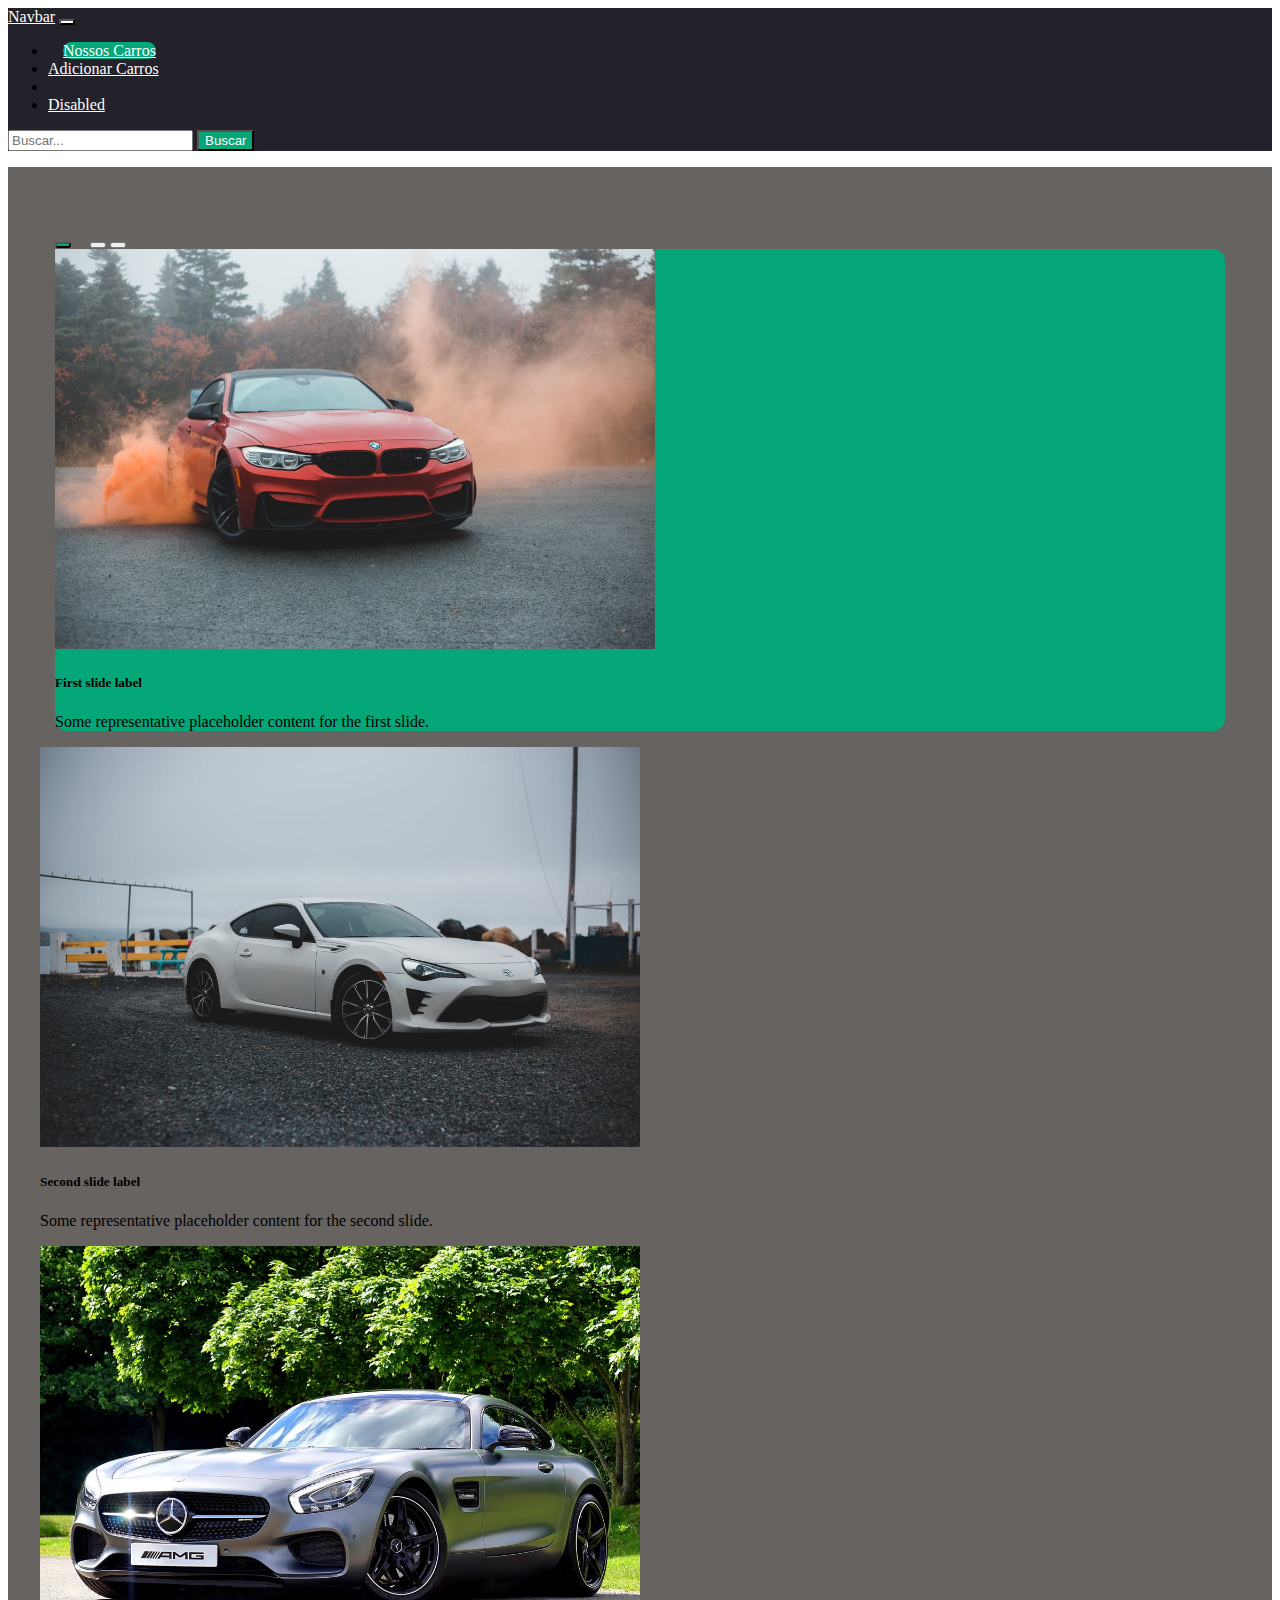
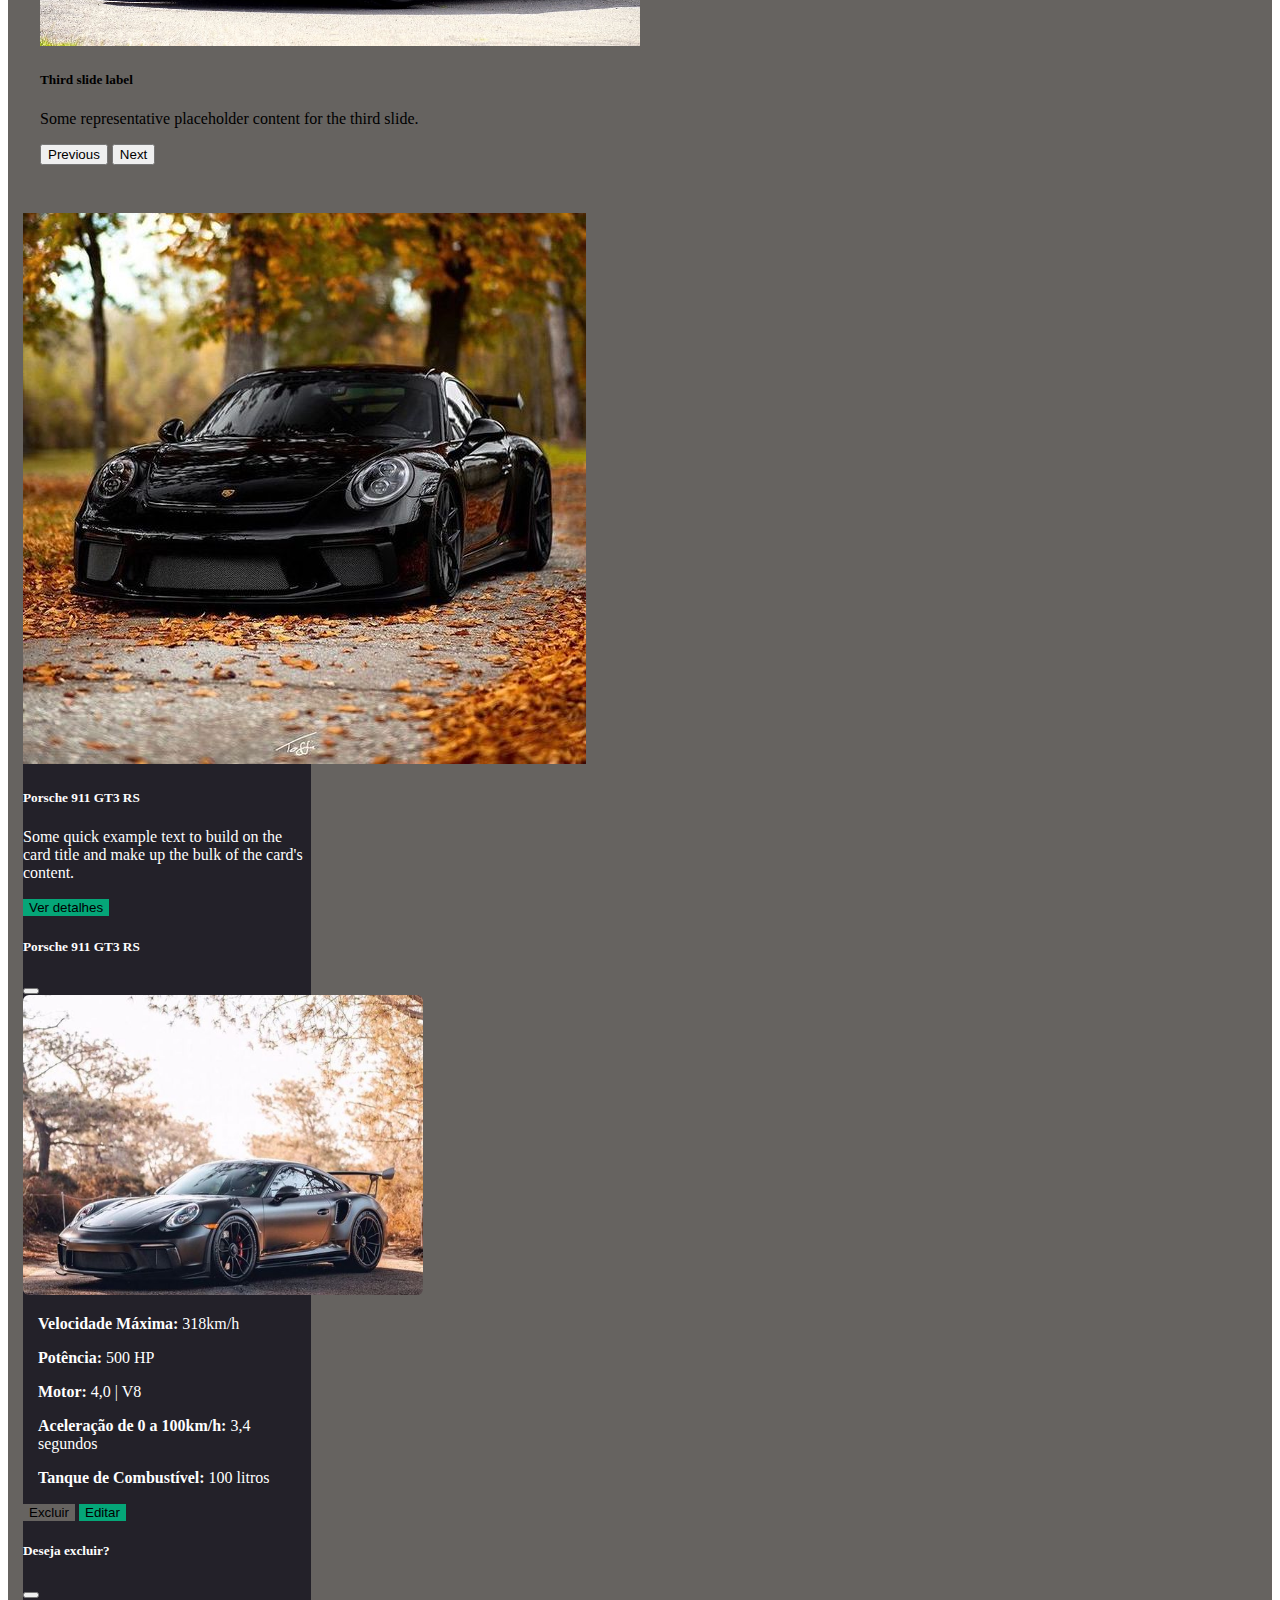
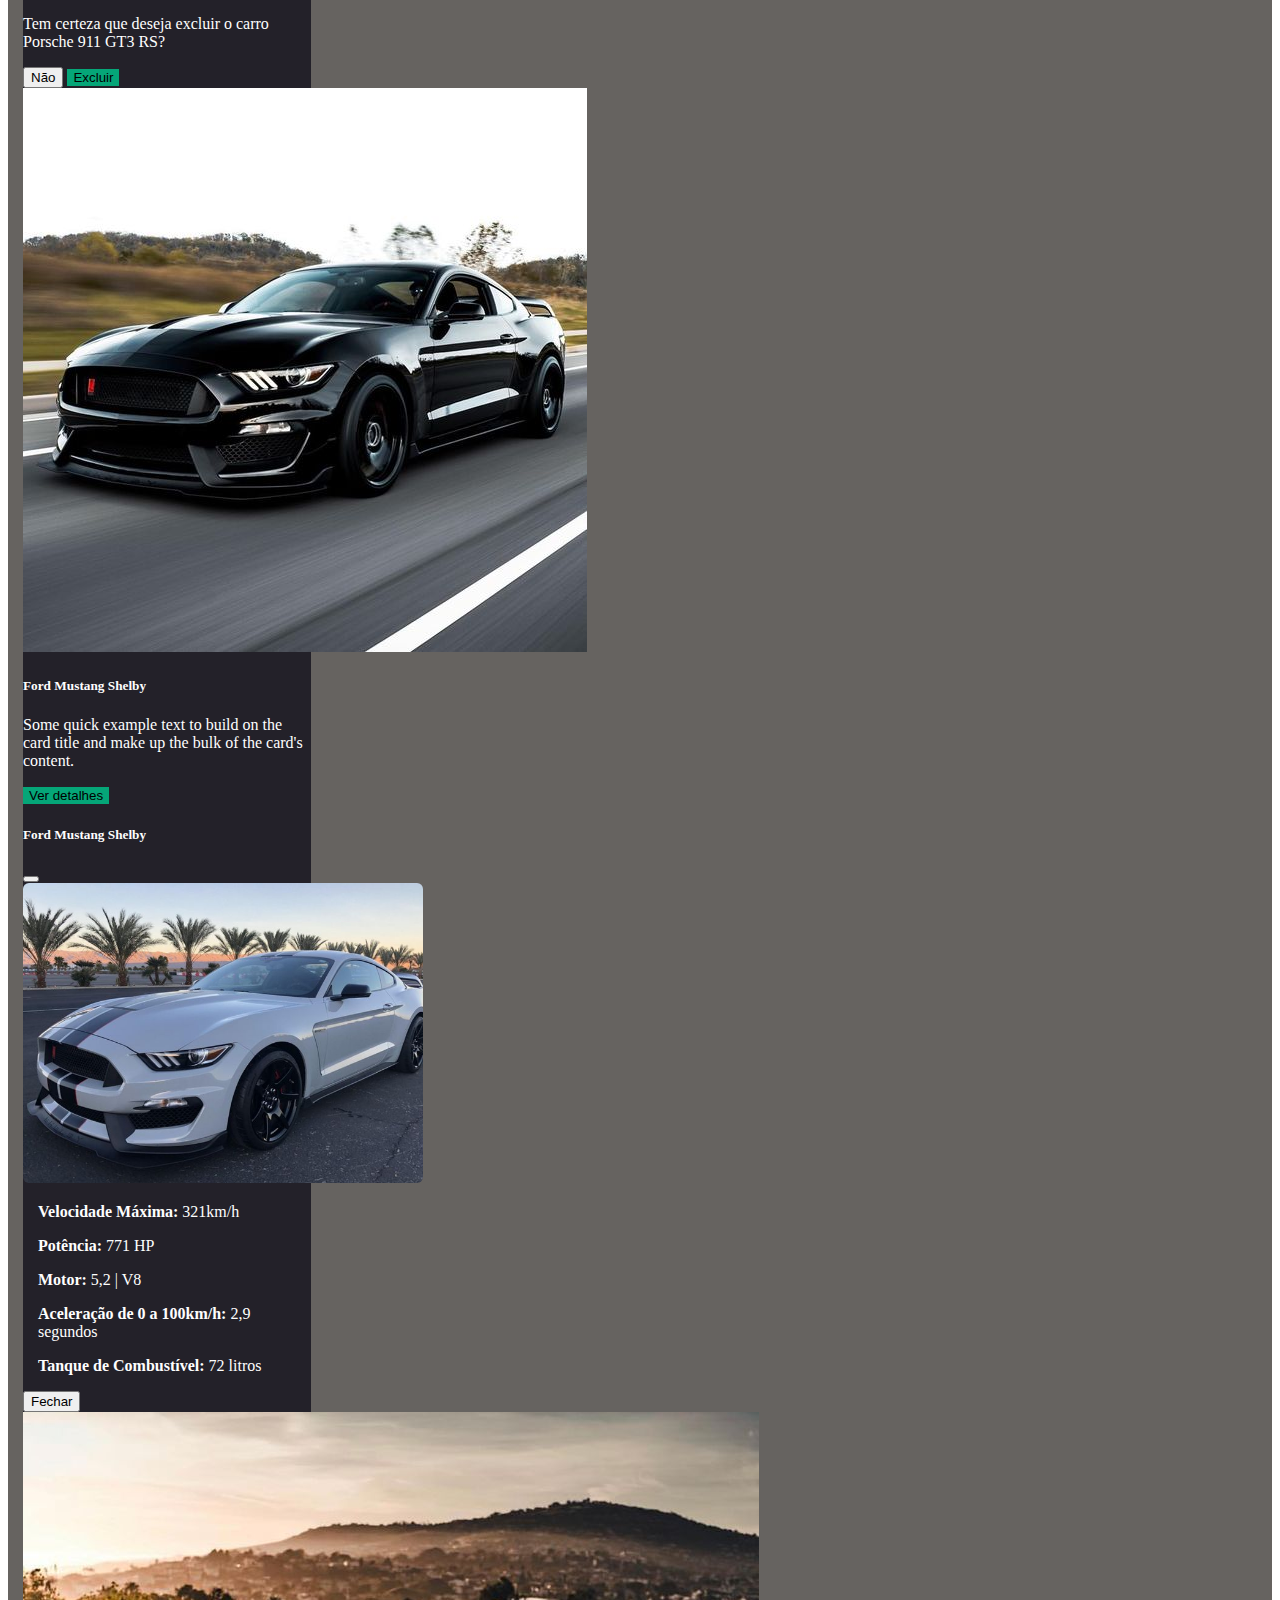
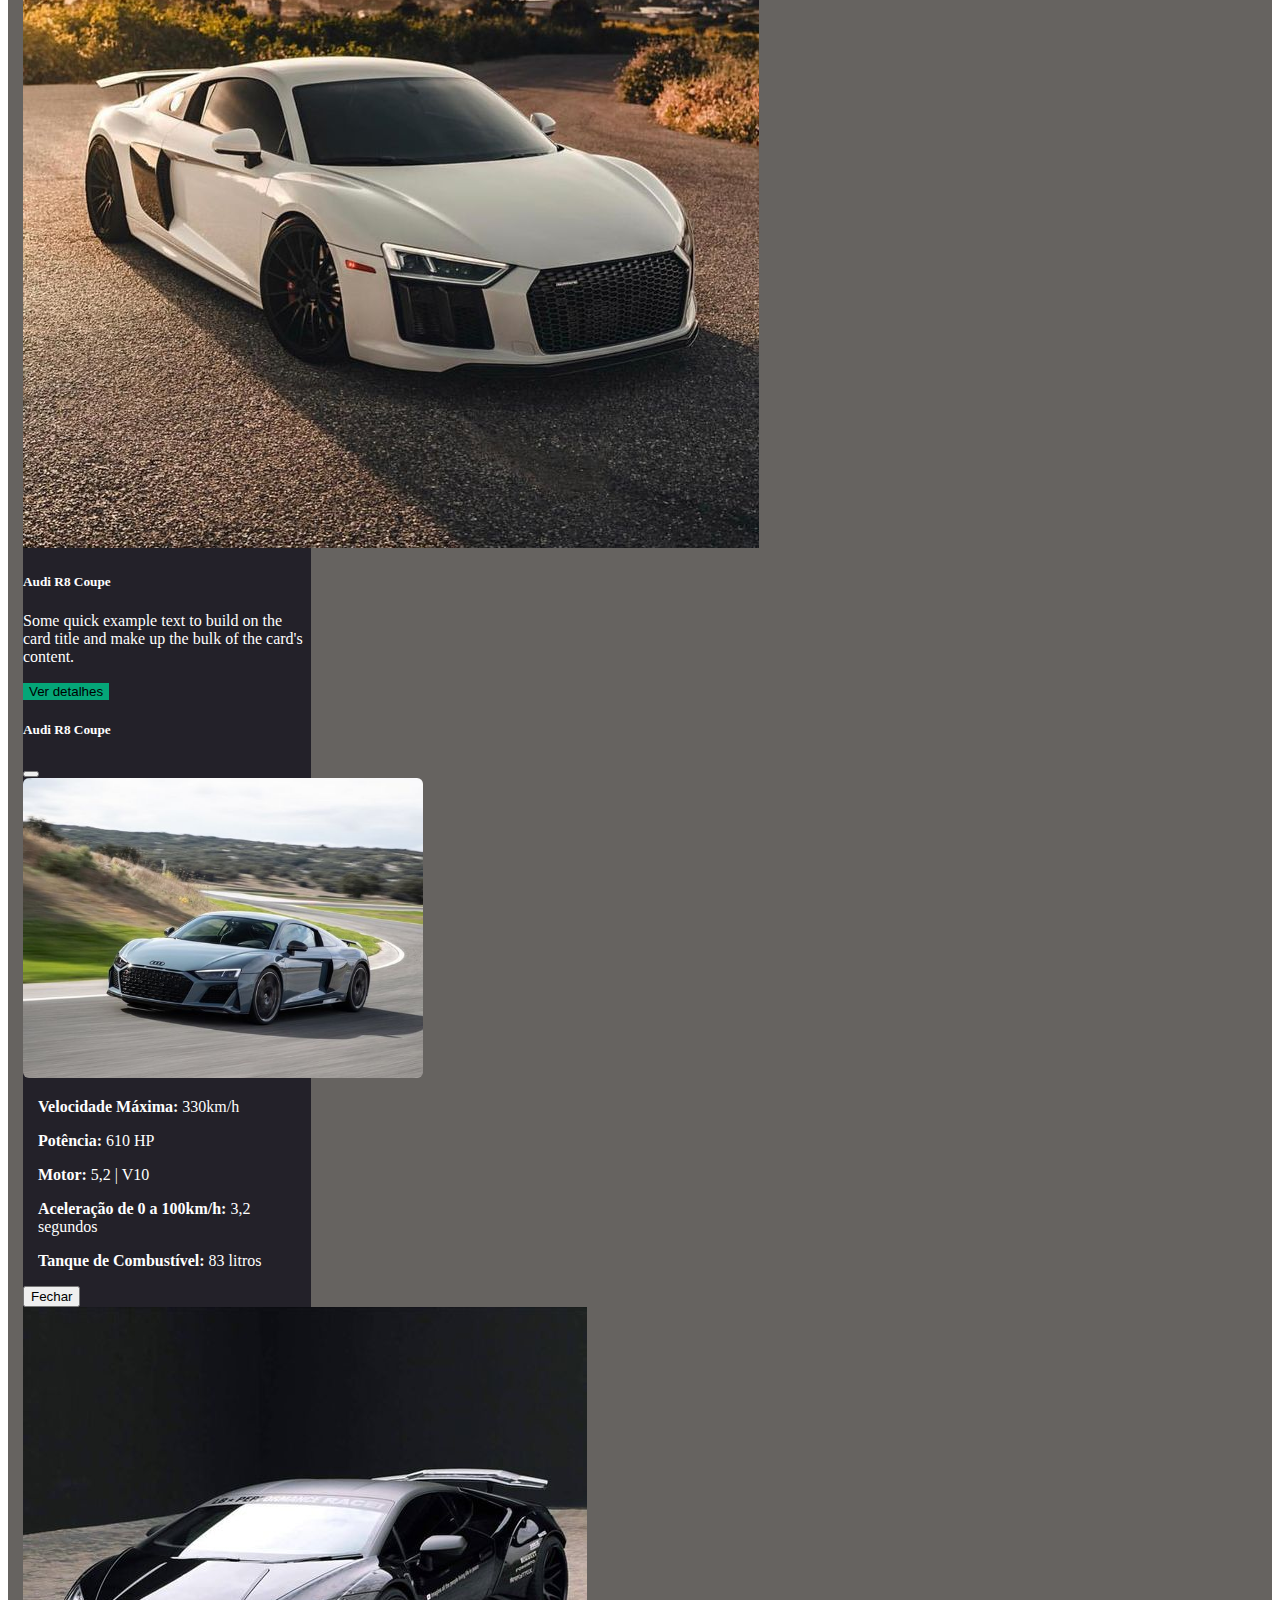
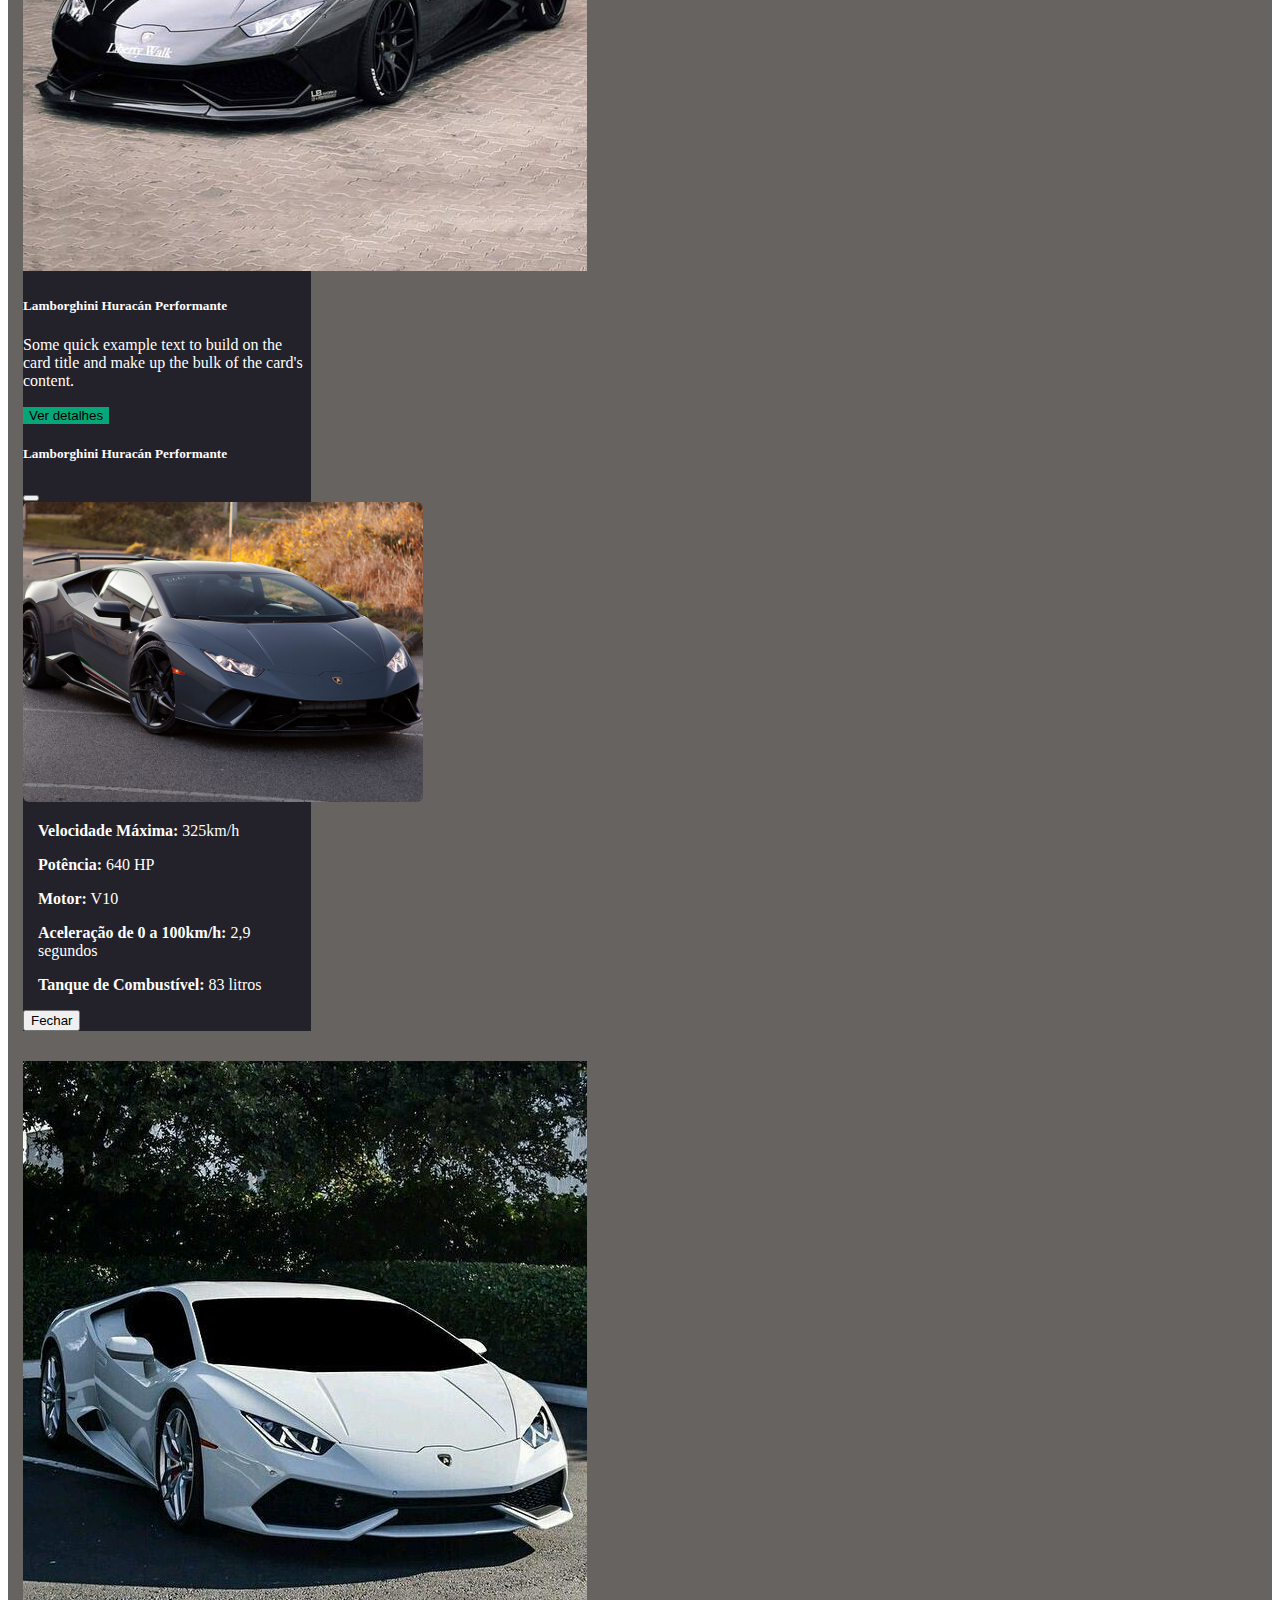
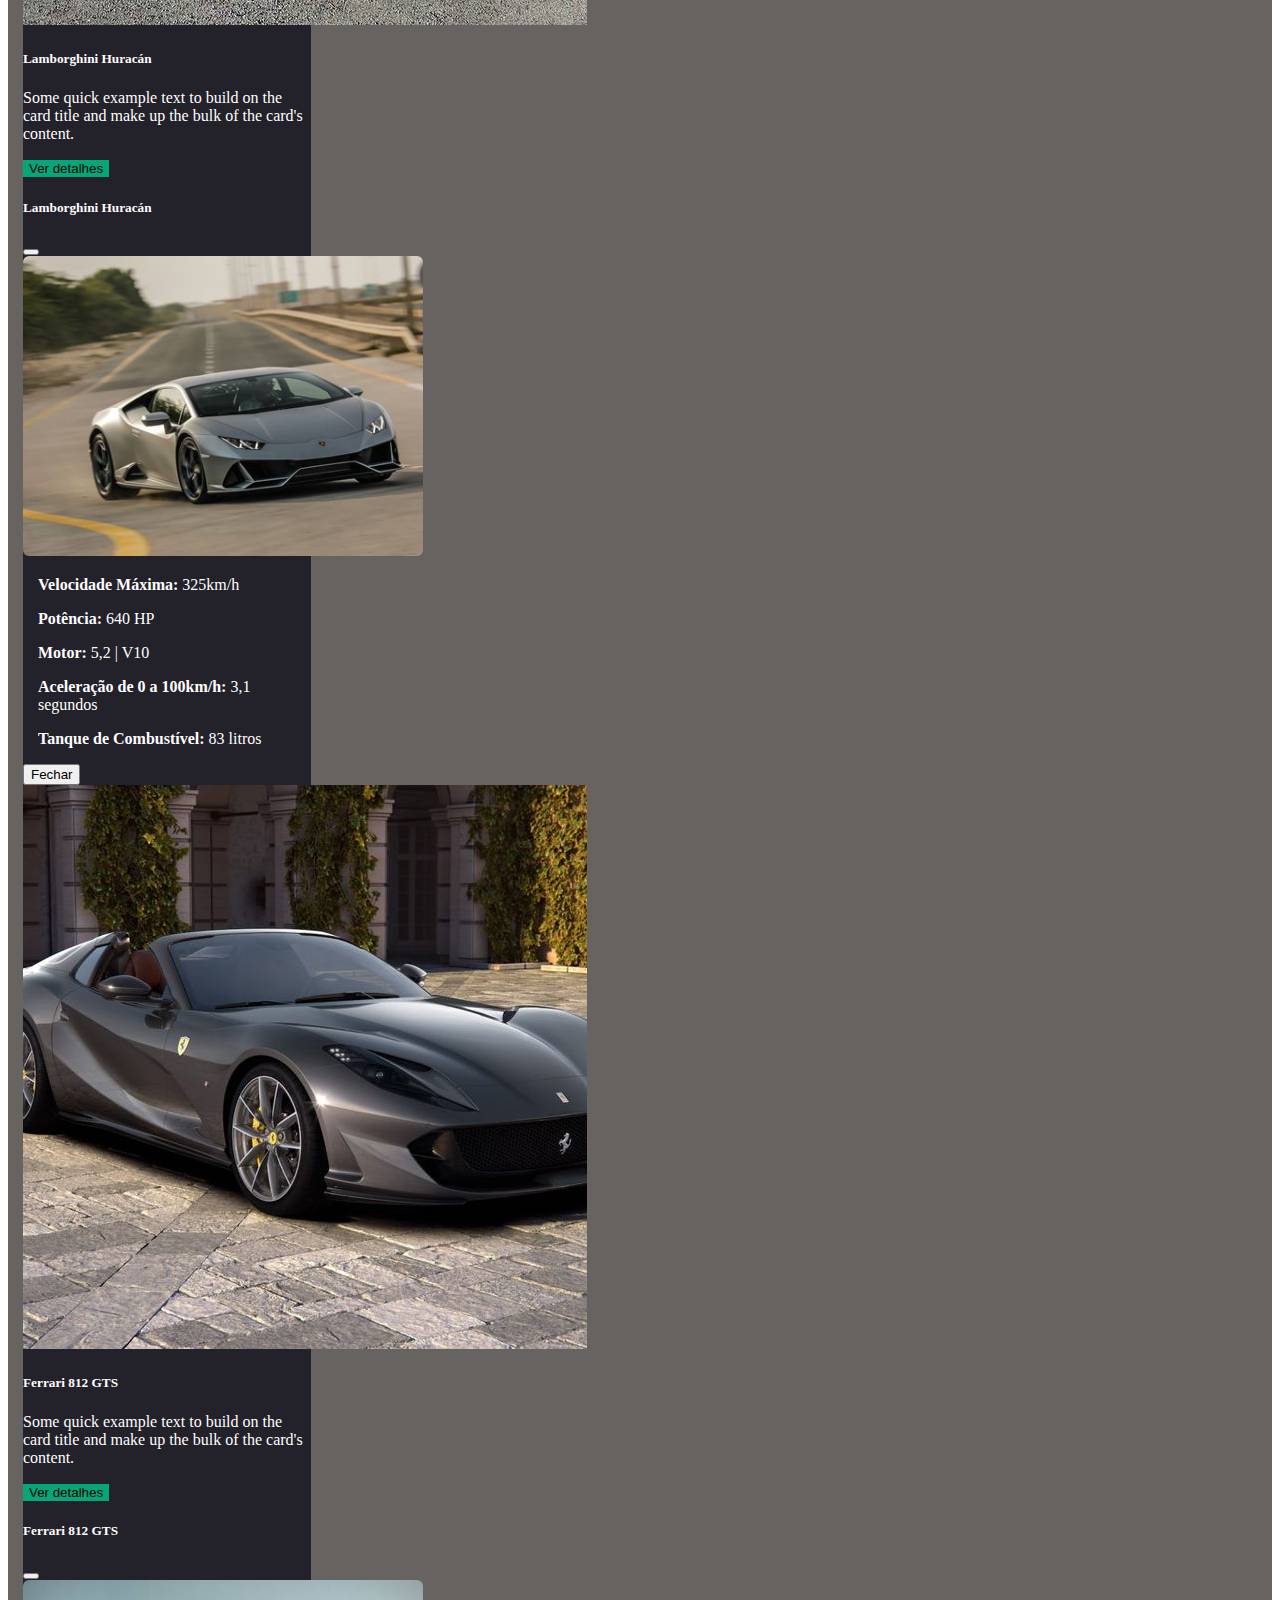
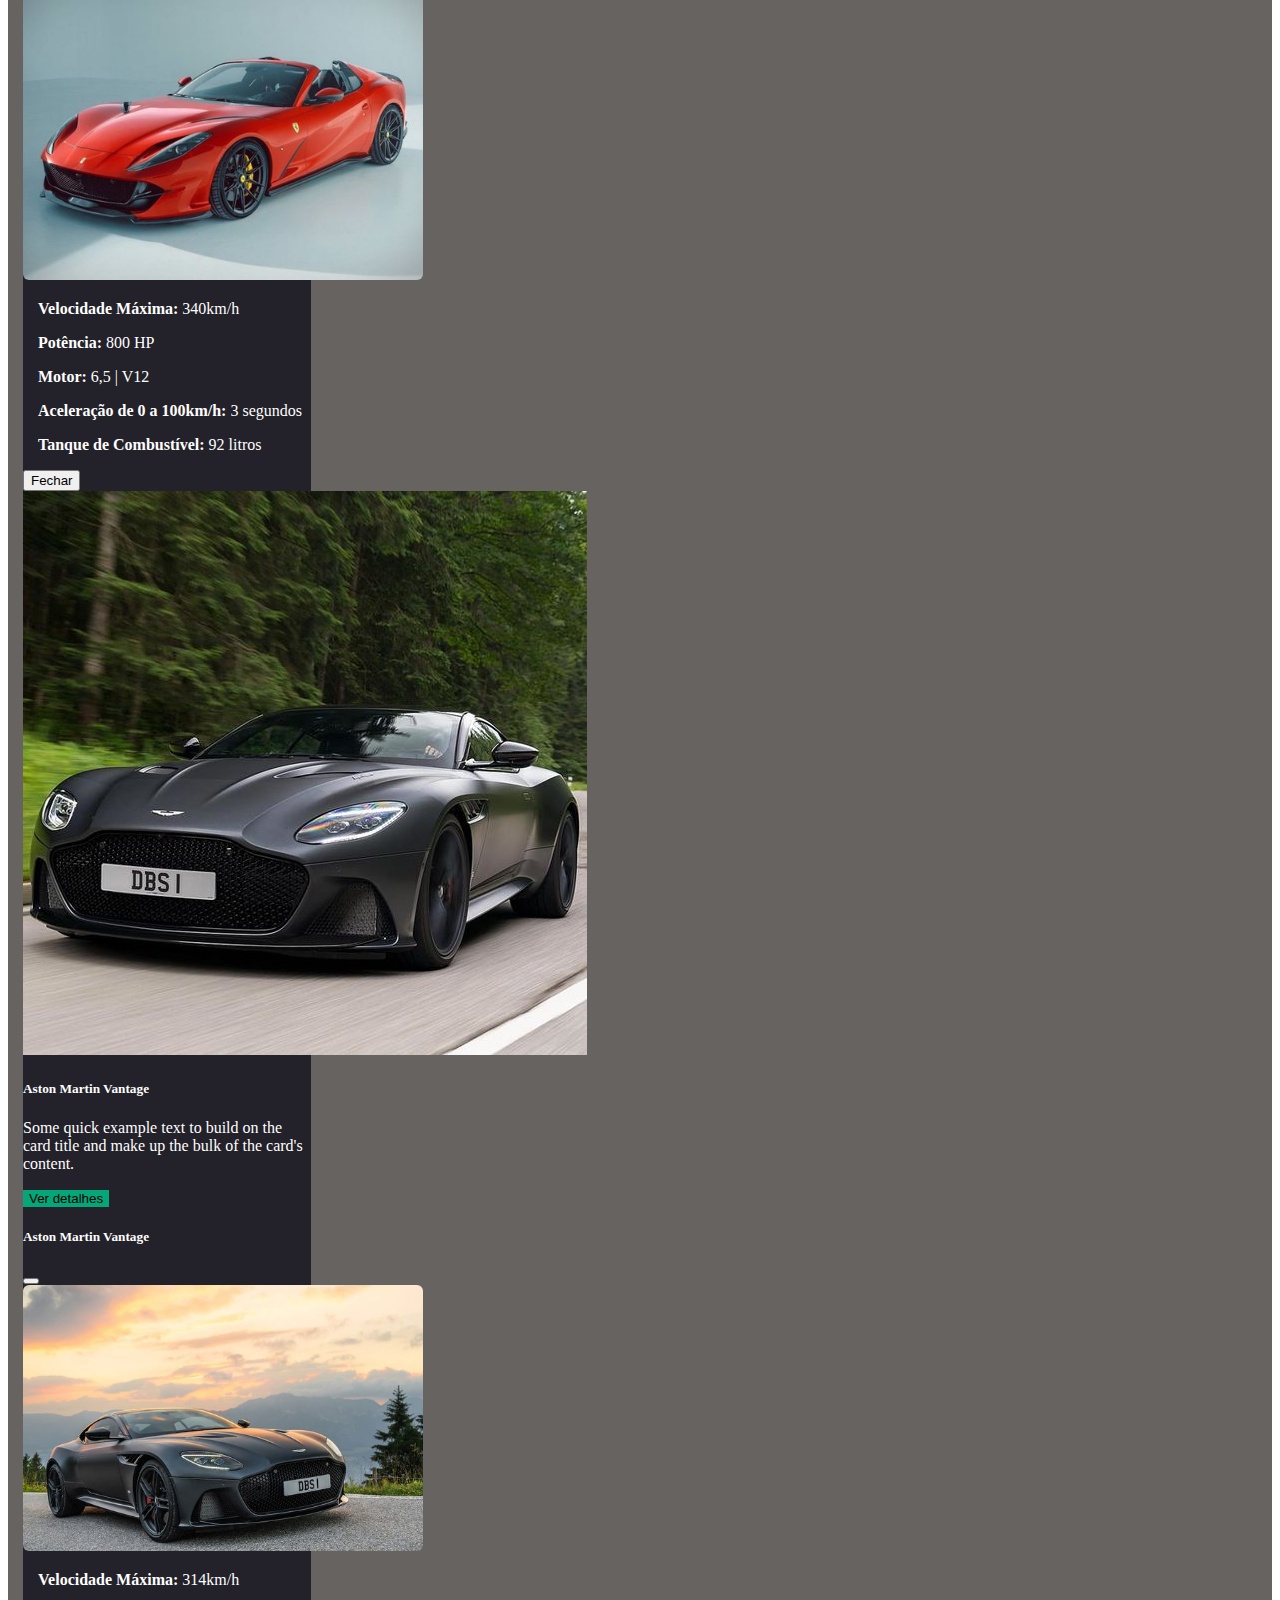
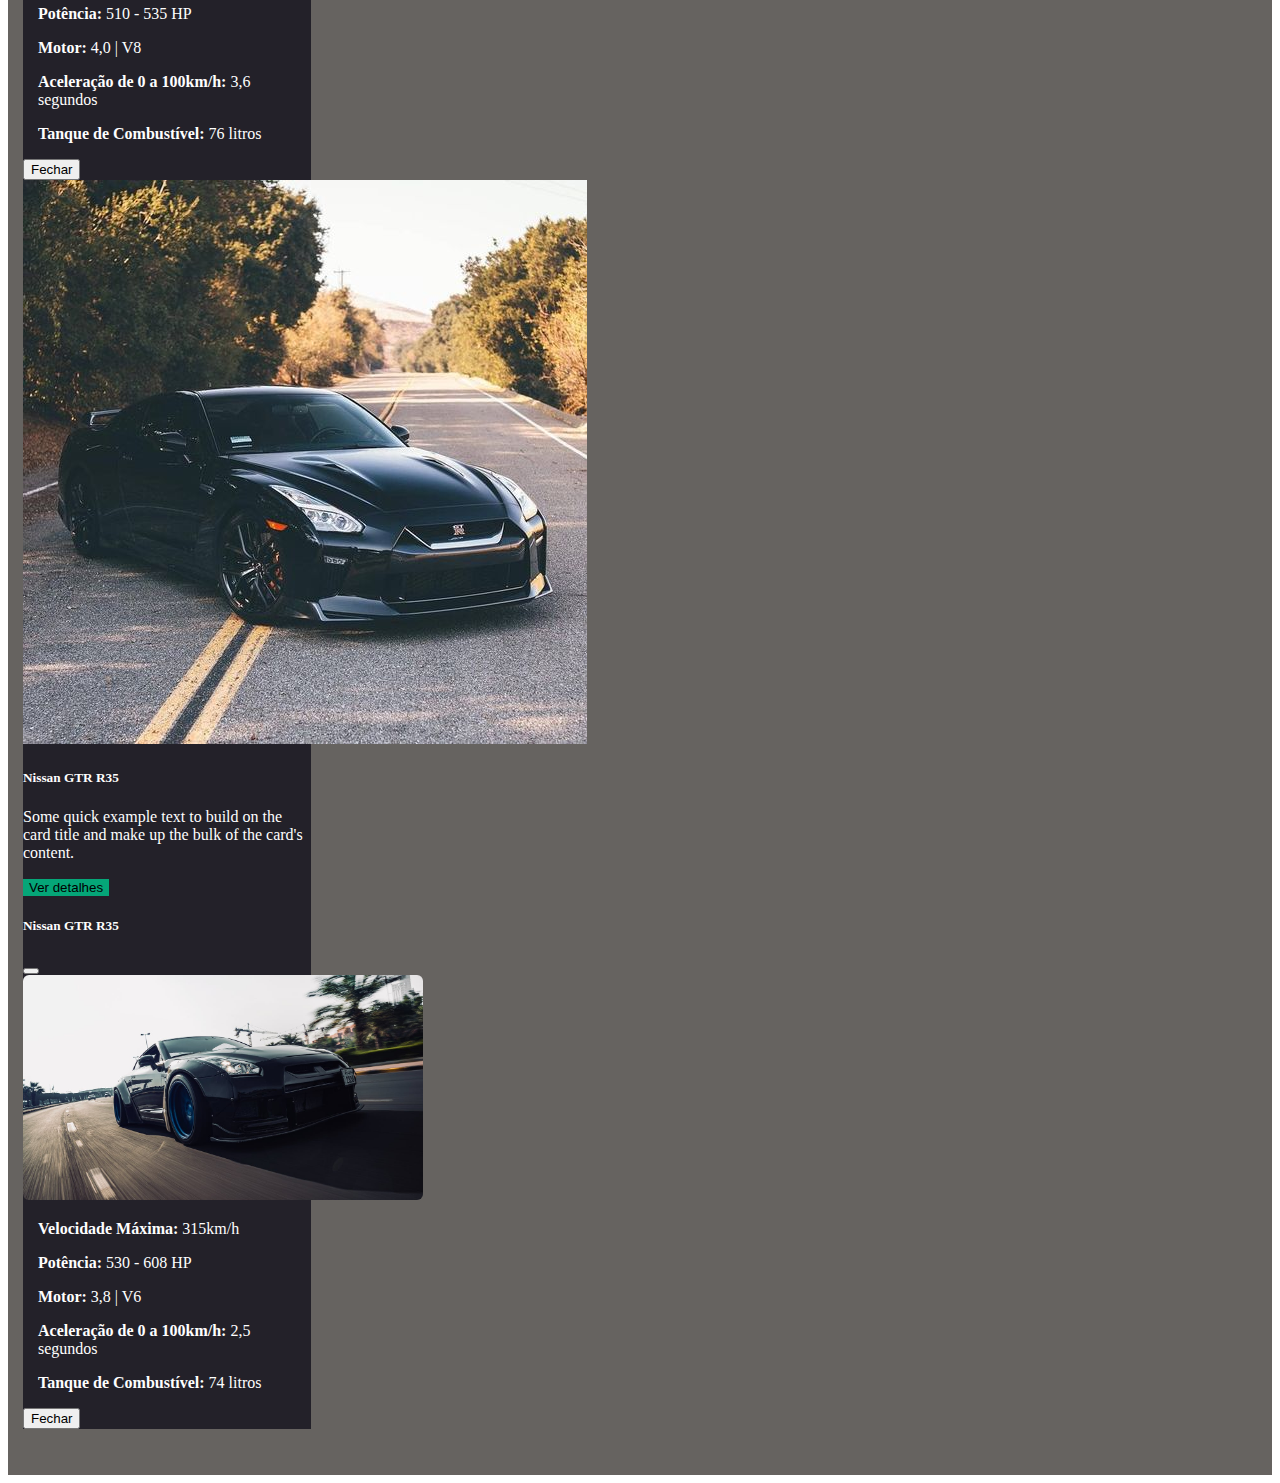
==== allCars.html @ b3ac2cc2 "todos os carros" ====
<!DOCTYPE html>
<html lang="pt-br">

<head>
    <meta charset="UTF-8">
    <meta http-equiv="X-UA-Compatible" content="IE=edge">
    <meta name="viewport" content="width=device-width, initial-scale=1.0">
    <title>Concessionária Safety Car</title>
    <link href="https://cdn.jsdelivr.net/npm/bootstrap@5.2.0-beta1/dist/css/bootstrap.min.css" rel="stylesheet"
        integrity="sha384-0evHe/X+R7YkIZDRvuzKMRqM+OrBnVFBL6DOitfPri4tjfHxaWutUpFmBp4vmVor" crossorigin="anonymous">
    <link rel="stylesheet" href="./css/cards.css">
    <link rel="stylesheet" href="./css/cabecalho.css">
    <link rel="stylesheet" href="./css/carrossel.css">
    <link rel="stylesheet" href="./css/modal.css">
</head>

<body>
    <header>
        <nav class="navbar navbar-expand-lg bg-light fixed-top">
            <div class="container-fluid">
                <a class="navbar-brand" href="#">Navbar</a>
                <button class="navbar-toggler" type="button" data-bs-toggle="collapse"
                    data-bs-target="#navbarSupportedContent" aria-controls="navbarSupportedContent"
                    aria-expanded="false" aria-label="Toggle navigation">
                    <span class="navbar-toggler-icon"></span>
                </button>
                <div class="collapse navbar-collapse" id="navbarSupportedContent">
                    <ul class="navbar-nav me-auto mb-2 mb-lg-0">
                        <li class="nav-item">
                            <a class="nav-link active" aria-current="page" href="#">Nossos Carros</a>
                        </li>
                        <li class="nav-item">
                            <a class="nav-link" href="addCarros.html">Adicionar Carros</a>
                        </li>
                        <li class="nav-item dropdown">
                            <!-- <a class="nav-link dropdown-toggle" href="#" id="navbarDropdown" role="button"
                                data-bs-toggle="dropdown" aria-expanded="false">
                                Dropdown
                            </a> -->
                            <!-- <ul class="dropdown-menu" aria-labelledby="navbarDropdown">
                                <li><a class="dropdown-item" href="#">Action</a></li>
                                <li><a class="dropdown-item" href="#">Another action</a></li>
                                <li>
                                    <hr class="dropdown-divider">
                                </li>
                                <li><a class="dropdown-item" href="#">Something else here</a></li>
                            </ul> -->
                        </li>
                        <li class="nav-item">
                            <a class="nav-link" href="#">Disabled</a>
                        </li>
                    </ul>
                    <form class="d-flex busca" role="search">
                        <input id="buscar" class="form-control me-2" type="search" placeholder="Buscar...">
                        <button class="btn btn-outline-success" type="submit">Buscar</button>
                    </form>
                </div>
            </div>
        </nav>
    </header>

    <main>
        <div id="carouselExampleDark" class="carousel carousel-dark slide" data-bs-ride="carousel">
            <div class="carousel-indicators">
                <button type="button" data-bs-target="#carouselExampleDark" data-bs-slide-to="0" class="active"
                    aria-current="true" aria-label="Slide 1"></button>
                <button type="button" data-bs-target="#carouselExampleDark" data-bs-slide-to="1"
                    aria-label="Slide 2"></button>
                <button type="button" data-bs-target="#carouselExampleDark" data-bs-slide-to="2"
                    aria-label="Slide 3"></button>
            </div>
            <div class="carousel-inner">
                <div class="carousel-item active" data-bs-interval="10000">
                    <img src="./img/carrossel carro1.jpeg" class="d-block w-100 carrossel foto1" alt="...">
                    <div class="carousel-caption d-none d-md-block">
                        <h5>First slide label</h5>
                        <p>Some representative placeholder content for the first slide.</p>
                    </div>
                </div>
                <div class="carousel-item" data-bs-interval="2000">
                    <img src="./img/carrossel carro2.jpeg" class=" carrossel mudar2 d-block w-100 foto2" alt="...">
                    <div class="carousel-caption d-none d-md-block">
                        <h5>Second slide label</h5>
                        <p>Some representative placeholder content for the second slide.</p>
                    </div>
                </div>
                <div class="carousel-item">
                    <img src="./img/carrossel carro3.jpeg" class="carrossel d-block w-100 foto3" alt="...">
                    <div class="carousel-caption d-none d-md-block">
                        <h5>Third slide label</h5>
                        <p>Some representative placeholder content for the third slide.</p>
                    </div>
                </div>
            </div>
            <button class="carousel-control-prev" type="button" data-bs-target="#carouselExampleDark"
                data-bs-slide="prev">
                <span class="carousel-control-prev-icon" aria-hidden="true"></span>
                <span class="visually-hidden">Previous</span>
            </button>
            <button class="carousel-control-next" type="button" data-bs-target="#carouselExampleDark"
                data-bs-slide="next">
                <span class="carousel-control-next-icon" aria-hidden="true"></span>
                <span class="visually-hidden">Next</span>
            </button>
        </div>
        <div class="cards d-sm-flex d-md-flex-content-evenly justify-content-around">
            <div class="card" style="width: 18rem;">
                <img src="./img/carro.jpg" class="card-img-top" alt="...">
                <div class="card-body">
                    <h5 class="card-title">Porsche 911 GT3 RS </h5>
                    <p class="card-text">Some quick example text to build on the card title and make up the bulk of the
                        card's content.</p>
                    <!-- Button trigger modal -->
                    <button type="button" class="btn btn-primary" data-bs-toggle="modal" data-bs-target=".modalPorsche">
                        Ver detalhes
                    </button>

                    <!-- Modal -->
                    <div class="modal fade modalPorsche" id="exampleModal" tabindex="-1"
                        aria-labelledby="exampleModalLabel" aria-hidden="true">
                        <div class="modal-dialog">
                            <div class="modal-content">
                                <div class="modal-header">
                                    <h5 class="modal-title" id="exampleModalLabel">Porsche 911 GT3 RS</h5>
                                    <button type="button" class="btn-close" data-bs-dismiss="modal"
                                        aria-label="Close"></button>
                                </div>
                                <div class="modal-body">
                                    <div class="conteudo d-flex flex-column">
                                        <div class="imagem d-flex justify-content-center">
                                            <img src="./img/720s.jpg" class="carro-imagem-modal foto-audi" alt="">
                                        </div>
                                        <div class="texto">
                                            <p class="info-vel"><b>Velocidade Máxima:</b> 318km/h</p>
                                            <p class="info-pot"><b>Potência:</b> 500 HP</p>
                                            <p class="info-motor"><b>Motor:</b> 4,0 | V8</p>
                                            <p class="infor-cem"><b>Aceleração de 0 a 100km/h:</b> 3,4 segundos</p>
                                            <p class="info-comb"><b>Tanque de Combustível:</b> 100 litros</p>
                                        </div>
                                    </div>
                                </div>
                                <div class="modal-footer">
                                    <button type="button" class="btn btn-primary tornarCinza" data-bs-toggle="modal"
                                        data-bs-target=".excluirPorsche">
                                        Excluir
                                    </button>
                                    <button type="button" class="btn btn-primary">Editar</button>
                                </div>
                            </div>
                        </div>
                    </div>
                    <!-- Button trigger modal -->


                    <!-- Modal Excluir-->
                    <div class="modal fade excluirPorsche" id="exampleModal" tabindex="-1"
                        aria-labelledby="exampleModalLabel" aria-hidden="true">
                        <div class="modal-dialog">
                            <div class="modal-content">
                                <div class="modal-header">
                                    <h5 class="modal-title" id="exampleModalLabel">Deseja excluir?</h5>
                                    <button type="button" class="btn-close" data-bs-dismiss="modal"
                                        aria-label="Close"></button>
                                </div>
                                <div class="modal-body">
                                    <p>Tem certeza que deseja excluir o carro Porsche 911 GT3 RS?</p>
                                </div>
                                <div class="modal-footer">
                                    <button type="button" class="btn btn-secondary" data-bs-dismiss="modal">Não</button>
                                    <button type="button" class="btn btn-primary botaoExcluir" id="liveToastBtn" data-bs-dismiss="modal">Excluir</button>
                                </div>
                            </div>
                        </div>
                    </div>

                    
                </div>
            </div>
            <div class="card" style="width: 18rem;">
                <img src="./img/carro2.jpg" class="card-img-top" alt="...">
                <div class="card-body">
                    <h5 class="card-title">Ford Mustang Shelby</h5>
                    <p class="card-text">Some quick example text to build on the card title and make up the bulk of the
                        card's content.</p>
                    <!-- Button trigger modal -->
                    <button type="button" class="btn btn-primary" data-bs-toggle="modal" data-bs-target=".modalMustang">
                        Ver detalhes
                    </button>

                    <!-- Modal -->
                    <div class="modal fade modalMustang" id="exampleModal" tabindex="-1"
                        aria-labelledby="exampleModalLabel" aria-hidden="true">
                        <div class="modal-dialog">
                            <div class="modal-content">
                                <div class="modal-header">
                                    <h5 class="modal-title" id="exampleModalLabel">Ford Mustang Shelby</h5>
                                    <button type="button" class="btn-close" data-bs-dismiss="modal"
                                        aria-label="Close"></button>
                                </div>
                                <div class="modal-body">
                                    <div class="conteudo d-flex flex-column">
                                        <div class="imagem d-flex justify-content-center">
                                            <img src="./img/shelby.jpg" class="carro-imagem-modal foto-audi" alt="">
                                        </div>
                                        <div class="texto">
                                            <p class="info-vel"><b>Velocidade Máxima:</b> 321km/h</p>
                                            <p class="info-pot"><b>Potência:</b> 771 HP</p>
                                            <p class="info-motor"><b>Motor:</b> 5,2 | V8</p>
                                            <p class="info-cem"><b>Aceleração de 0 a 100km/h:</b> 2,9 segundos</p>
                                            <p class="info-comb"><b>Tanque de Combustível:</b> 72 litros</p>
                                        </div>
                                    </div>
                                </div>
                                <div class="modal-footer">
                                    <button type="button" class="btn btn-secondary"
                                        data-bs-dismiss="modal">Fechar</button>
                                </div>
                            </div>
                        </div>
                    </div>
                </div>
            </div>
            <div class="card" style="width: 18rem;">
                <img src="./img/carro3.jpg" class="card-img-top" alt="...">
                <div class="card-body">
                    <h5 class="card-title">Audi R8 Coupe</h5>
                    <p class="card-text">Some quick example text to build on the card title and make up the bulk of the
                        card's content.</p>
                    <!-- Button trigger modal -->
                    <button type="button" class="btn btn-primary" data-bs-toggle="modal" data-bs-target=".modalAudi">
                        Ver detalhes
                    </button>

                    <!-- Modal -->
                    <div class="modal fade modalAudi" id="exampleModal" tabindex="-1"
                        aria-labelledby="exampleModalLabel" aria-hidden="true">
                        <div class="modal-dialog">
                            <div class="modal-content">
                                <div class="modal-header">
                                    <h5 class="modal-title" id="exampleModalLabel">Audi R8 Coupe</h5>
                                    <button type="button" class="btn-close" data-bs-dismiss="modal"
                                        aria-label="Close"></button>
                                </div>
                                <div class="modal-body">
                                    <div class="conteudo d-flex flex-column">
                                        <div class="imagem d-flex justify-content-center">
                                            <img src="./img/audiR8.jpg" class="carro-imagem-modal foto-audi" alt="">
                                        </div>
                                        <div class="texto">
                                            <p class="info-vel"><b>Velocidade Máxima:</b> 330km/h</p>
                                            <p class="info-pot"><b>Potência:</b> 610 HP</p>
                                            <p class="info-motor"><b>Motor:</b> 5,2 | V10</p>
                                            <p class="info-cem"><b>Aceleração de 0 a 100km/h:</b> 3,2 segundos</p>
                                            <p class="info-comb"><b>Tanque de Combustível:</b> 83 litros</p>
                                        </div>
                                    </div>
                                </div>
                                <div class="modal-footer">
                                    <button type="button" class="btn btn-secondary"
                                        data-bs-dismiss="modal">Fechar</button>
                                </div>
                            </div>
                        </div>
                    </div>
                </div>
            </div>
            <div class="card" style="width: 18rem;">
                <img src="./img/carro4.jpg" class="card-img-top" alt="...">
                <div class="card-body">
                    <h5 class="card-title">Lamborghini Huracán Performante</h5>
                    <p class="card-text">Some quick example text to build on the card title and make up the bulk of the
                        card's content.</p>
                    <!-- Button trigger modal -->
                    <button type="button" class="btn btn-primary" data-bs-toggle="modal"
                        data-bs-target=".modallPerformante">
                        Ver detalhes
                    </button>

                    <!-- Modal -->
                    <div class="modal fade modallPerformante" id="exampleModal" tabindex="-1"
                        aria-labelledby="exampleModalLabel" aria-hidden="true">
                        <div class="modal-dialog">
                            <div class="modal-content">
                                <div class="modal-header">
                                    <h5 class="modal-title" id="exampleModalLabel">Lamborghini Huracán Performante</h5>
                                    <button type="button" class="btn-close" data-bs-dismiss="modal"
                                        aria-label="Close"></button>
                                </div>
                                <div class="modal-body">
                                    <div class="conteudo d-flex flex-column">
                                        <div class="imagem d-flex justify-content-center">
                                            <img src="./img/performante-carro4.jpg" class="carro-imagem-modal foto-audi"
                                                alt="">
                                        </div>
                                        <div class="texto">
                                            <p class="info-vel"><b>Velocidade Máxima:</b> 325km/h</p>
                                            <p class="info-pot"><b>Potência:</b> 640 HP</p>
                                            <p class="info-motor"><b>Motor:</b> V10</p>
                                            <p class="info-cem"><b>Aceleração de 0 a 100km/h:</b> 2,9 segundos</p>
                                            <p class="info-comb"><b>Tanque de Combustível:</b> 83 litros</p>
                                        </div>
                                    </div>
                                </div>
                                <div class="modal-footer">
                                    <button type="button" class="btn btn-secondary"
                                        data-bs-dismiss="modal">Fechar</button>
                                </div>
                            </div>
                        </div>
                    </div>
                </div>
            </div>
        </div>
        <div class="cards d-sm-flex d-md-flex-content-evenly justify-content-around">
            <div class="card" style="width: 18rem;">
                <img src="./img/carro5.jpg" class="card-img-top" alt="...">
                <div class="card-body">
                    <h5 class="card-title">Lamborghini Huracán</h5>
                    <p class="card-text">Some quick example text to build on the card title and make up the bulk of the
                        card's content.</p>
                    <!-- Button trigger modal -->
                    <button type="button" class="btn btn-primary" data-bs-toggle="modal" data-bs-target=".modalLambo">
                        Ver detalhes
                    </button>

                    <!-- Modal -->
                    <div class="modal fade modalLambo" id="exampleModal" tabindex="-1"
                        aria-labelledby="exampleModalLabel" aria-hidden="true">
                        <div class="modal-dialog">
                            <div class="modal-content">
                                <div class="modal-header">
                                    <h5 class="modal-title" id="exampleModalLabel">Lamborghini Huracán</h5>
                                    <button type="button" class="btn-close" data-bs-dismiss="modal"
                                        aria-label="Close"></button>
                                </div>
                                <div class="modal-body">
                                    <div class="conteudo d-flex flex-column">
                                        <div class="imagem d-flex justify-content-center">
                                            <img src="./img/huracan.jpg" class="carro-imagem-modal foto-audi" alt="">
                                        </div>
                                        <div class="texto">
                                            <p class="info-vel"><b>Velocidade Máxima:</b> 325km/h</p>
                                            <p class="info-pot"><b>Potência:</b> 640 HP</p>
                                            <p class="info-motor"><b>Motor:</b> 5,2 | V10</p>
                                            <p class="info-cem"><b>Aceleração de 0 a 100km/h:</b> 3,1 segundos</p>
                                            <p class="info-comb"><b>Tanque de Combustível:</b> 83 litros</p>
                                        </div>
                                    </div>
                                </div>
                                <div class="modal-footer">
                                    <button type="button" class="btn btn-secondary"
                                        data-bs-dismiss="modal">Fechar</button>
                                </div>
                            </div>
                        </div>
                    </div>

                </div>
            </div>
            <div class="card" style="width: 18rem;">
                <img src="./img/carro6.jpg" class="card-img-top" alt="...">
                <div class="card-body">
                    <h5 class="card-title">Ferrari 812 GTS</h5>
                    <p class="card-text">Some quick example text to build on the card title and make up the bulk of the
                        card's content.</p>
                    <!-- Button trigger modal -->
                    <button type="button" class="btn btn-primary" data-bs-toggle="modal" data-bs-target=".modalFerrari">
                        Ver detalhes
                    </button>

                    <!-- Modal -->
                    <div class="modal fade modalFerrari" id="exampleModal" tabindex="-1"
                        aria-labelledby="exampleModalLabel" aria-hidden="true">
                        <div class="modal-dialog">
                            <div class="modal-content">
                                <div class="modal-header">
                                    <h5 class="modal-title" id="exampleModalLabel">Ferrari 812 GTS</h5>
                                    <button type="button" class="btn-close" data-bs-dismiss="modal"
                                        aria-label="Close"></button>
                                </div>
                                <div class="modal-body">
                                    <div class="conteudo d-flex flex-column">
                                        <div class="imagem d-flex justify-content-center">
                                            <img src="./img/ferrari.jpg" class="carro-imagem-modal foto-audi" alt="">
                                        </div>
                                        <div class="texto">
                                            <p class="info-vel"><b>Velocidade Máxima:</b> 340km/h</p>
                                            <p class="info-pot"><b>Potência:</b> 800 HP</p>
                                            <p class="info-motor"><b>Motor:</b> 6,5 | V12</p>
                                            <p class="info-cem"><b>Aceleração de 0 a 100km/h:</b> 3 segundos</p>
                                            <p class="info-comb"><b>Tanque de Combustível:</b> 92 litros</p>
                                        </div>
                                    </div>
                                </div>
                                <div class="modal-footer">
                                    <button type="button" class="btn btn-secondary"
                                        data-bs-dismiss="modal">Fechar</button>
                                </div>
                            </div>
                        </div>
                    </div>
                </div>
            </div>
            <div class="card" style="width: 18rem;">
                <img src="./img/carro7.jpg" class="card-img-top" alt="...">
                <div class="card-body">
                    <h5 class="card-title">Aston Martin Vantage</h5>
                    <p class="card-text">Some quick example text to build on the card title and make up the bulk of the
                        card's content.</p>
                    <!-- Button trigger modal -->
                    <button type="button" class="btn btn-primary" data-bs-toggle="modal" data-bs-target=".modalAston">
                        Ver detalhes
                    </button>

                    <!-- Modal -->
                    <div class="modal fade modalAston" id="exampleModal" tabindex="-1"
                        aria-labelledby="exampleModalLabel" aria-hidden="true">
                        <div class="modal-dialog">
                            <div class="modal-content">
                                <div class="modal-header">
                                    <h5 class="modal-title" id="exampleModalLabel">Aston Martin Vantage</h5>
                                    <button type="button" class="btn-close" data-bs-dismiss="modal"
                                        aria-label="Close"></button>
                                </div>
                                <div class="modal-body">
                                    <div class="conteudo d-flex flex-column">
                                        <div class="imagem d-flex justify-content-center">
                                            <img src="./img/aston-martin.jpg" class="carro-imagem-modal" alt="">
                                        </div>
                                        <div class="texto">
                                            <p class="info-vel"><b>Velocidade Máxima:</b> 314km/h</p>
                                            <p class="info-pot"><b>Potência:</b> 510 - 535 HP</p>
                                            <p class="info-motor"><b>Motor:</b> 4,0 | V8</p>
                                            <p class="info-cem"><b>Aceleração de 0 a 100km/h:</b> 3,6 segundos</p>
                                            <p class="info-comb"><b>Tanque de Combustível:</b> 76 litros</p>
                                        </div>
                                    </div>
                                </div>
                                <div class="modal-footer">
                                    <button type="button" class="btn btn-secondary"
                                        data-bs-dismiss="modal">Fechar</button>
                                </div>
                            </div>
                        </div>
                    </div>
                </div>
            </div>
            <div class="card" style="width: 18rem;">
                <img src="./img/carro8.jpg" class="card-img-top" alt="...">
                <div class="card-body">
                    <h5 class="card-title">Nissan GTR R35</h5>
                    <p class="card-text">Some quick example text to build on the card title and make up the bulk of the
                        card's content.</p>
                    <!-- Button trigger modal -->
                    <button type="button" class="btn btn-primary" data-bs-toggle="modal" data-bs-target=".modalNissan">
                        Ver detalhes
                    </button>

                    <!-- Modal -->
                    <div class="modal fade modalNissan" id="exampleModal" tabindex="-1"
                        aria-labelledby="exampleModalLabel" aria-hidden="true">
                        <div class="modal-dialog">
                            <div class="modal-content">
                                <div class="modal-header">
                                    <h5 class="modal-title" id="exampleModalLabel">Nissan GTR R35</h5>
                                    <button type="button" class="btn-close" data-bs-dismiss="modal"
                                        aria-label="Close"></button>
                                </div>
                                <div class="modal-body">
                                    <div class="conteudo d-flex flex-column">
                                        <div class="imagem d-flex justify-content-center">
                                            <img src="./img/gtr-r35.jpeg" class="carro-imagem-modal" alt="">
                                        </div>
                                        <div class="texto">
                                            <p class="info-vel"><b>Velocidade Máxima:</b> 315km/h</p>
                                            <p class="info-pot"><b>Potência:</b> 530 - 608 HP</p>
                                            <p class="info-motor"><b>Motor:</b> 3,8 | V6</p>
                                            <p class="info-cem"><b>Aceleração de 0 a 100km/h:</b> 2,5 segundos</p>
                                            <p class="nfo-comb"><b>Tanque de Combustível:</b> 74 litros</p>
                                        </div>
                                    </div>
                                </div>
                                <div class="modal-footer">
                                    <button type="button" class="btn btn-secondary"
                                        data-bs-dismiss="modal">Fechar</button>
                                </div>
                            </div>
                        </div>
                    </div>

                </div>
            </div>
        </div>
    </main>

    <script src="https://cdn.jsdelivr.net/npm/@popperjs/core@2.11.5/dist/umd/popper.min.js"
        integrity="sha384-Xe+8cL9oJa6tN/veChSP7q+mnSPaj5Bcu9mPX5F5xIGE0DVittaqT5lorf0EI7Vk"
        crossorigin="anonymous"></script>
    <script src="https://cdn.jsdelivr.net/npm/bootstrap@5.2.0-beta1/dist/js/bootstrap.min.js"
        integrity="sha384-kjU+l4N0Yf4ZOJErLsIcvOU2qSb74wXpOhqTvwVx3OElZRweTnQ6d31fXEoRD1Jy"
        crossorigin="anonymous"></script>
    <script src="./js/filtrar.js"></script>
    <script src="./js/excluirCarro.js"></script>
    <script src="./js/liveToast.js"></script>
</body>

</html>
---- css/cards.css ----
@import url(root.css);

.card{
    background-color: var(--cinza-escuro);
    color: #fefefe;
}

.card .btn-primary{
    background-color: var(--verde);
    border: none;
}

.card .btn-primary:hover{
    background-color: var(--verde-escuro);
}

.cards {
    margin-bottom: 30px;
}

.tornarCinza{
    background-color: var(--cinza-claro) !important;
}

@media screen and (max-width: 576px) {

    /*celulares*/
    .cards {
        align-items: center;
        display: flex;
        flex-wrap: wrap;
        margin-bottom: 0;
    }

    .card {
        margin-bottom: 15px;
    }
}

@media screen and (min-width: 576px) and (max-width: 768px) {

    /*tablet*/
    .cards {
        align-items: center;
        display: flex;
        flex-wrap: wrap;
    }

    .card {
        margin-bottom: 30px;
    }
}

@media screen and (min-width: 769px) and (max-width: 863px) {

    /*laptops*/
    .cards {
        align-items: center;
        display: flex;
        flex-wrap: wrap;
    }
}

@media screen and (min-width: 864px) and (max-width: 992px) {

    /*pc*/
    .cards {
        align-items: center;
        display: flex;
    }

    .card {
        margin-right: 15px;
    }

    .card:first-child {
        margin-left: 15px;
    }
}

@media screen and (min-width: 993px) {

    /*pc maior*/
    .card {
        margin: 0 15px;
    }

    .cards:nth-child(){
        margin-bottom: 1rem;
    }
}
---- css/cabecalho.css ----
@import url(./root.css);

.btn-outline-success {
    background-color: var(--verde);
    color: #fefefe;
}

.btn-outline-success:hover{
    background-color: var(--verde-escuro);
}

#carouselExampleDark{
    margin: 3rem 2rem;
}

.navbar{
    background-color: var(--cinza-escuro)!important;
}

.navbar a{
    color: #fefefe;
}

.navbar a:hover{
    background-color: var(--verde-escuro);
    border-radius: 12px;
}

.navbar-toggler{
    background-color: #fefefe;
}

.active{
    background-color: var(--verde);
    border-radius: 12px;
    margin: 0 15px;
}
---- css/carrossel.css ----
.carrossel{
    object-fit: cover;
    height: 400px;
}

.foto3{
    object-position: 0 65%;
}
---- css/modal.css ----
@import url(root.css);

.btn-close:hover{
    background-color: rgba(51, 128, 106, 0.4);
}

.btn-secondary:hover{
    background-color: var(--verde-escuro);
}

.carro-imagem-modal{
    border-radius: 6px;
    object-fit: cover;
    width: 400px;
}

.foto-audi{
    height: 300px;
    object-fit: cover;
}

.modal-content{
    background-color: var(--cinza-escuro);
}

.texto{
    margin-top: 15px;
    margin-left: 15px;
}
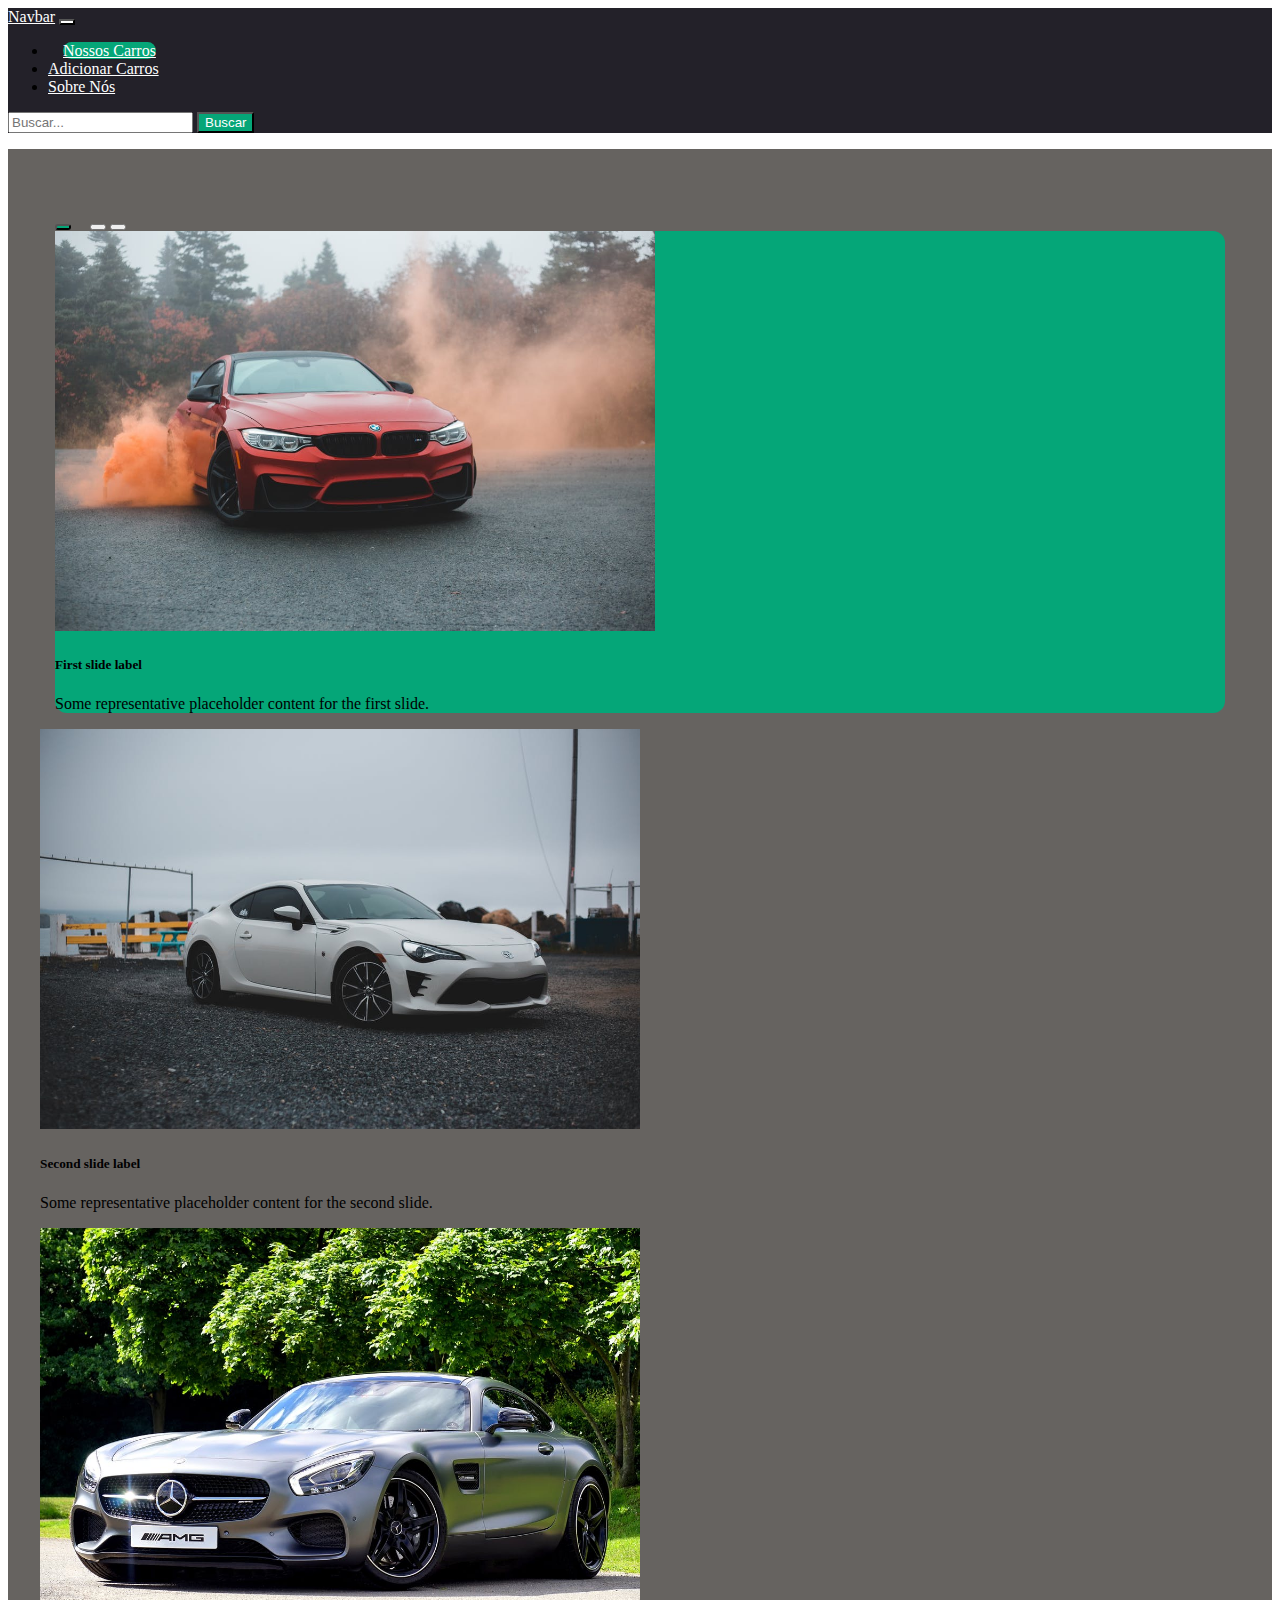
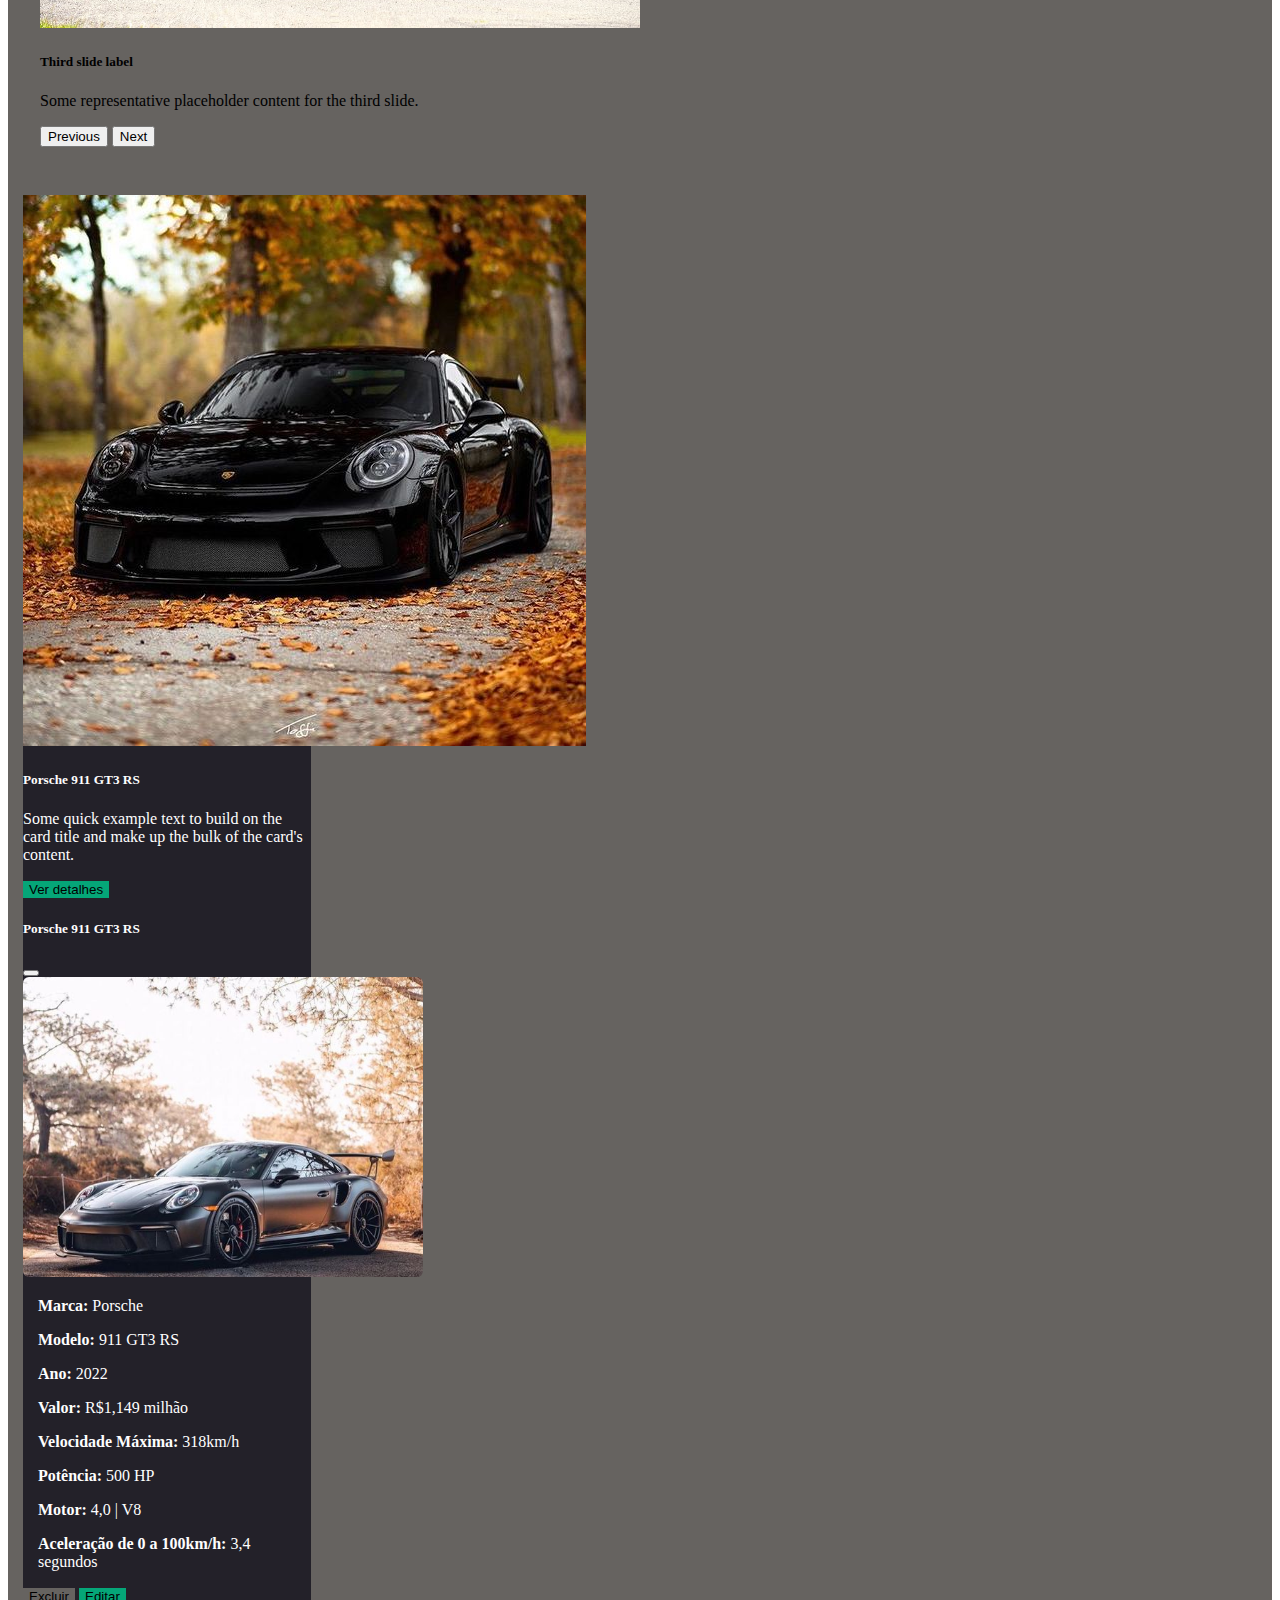
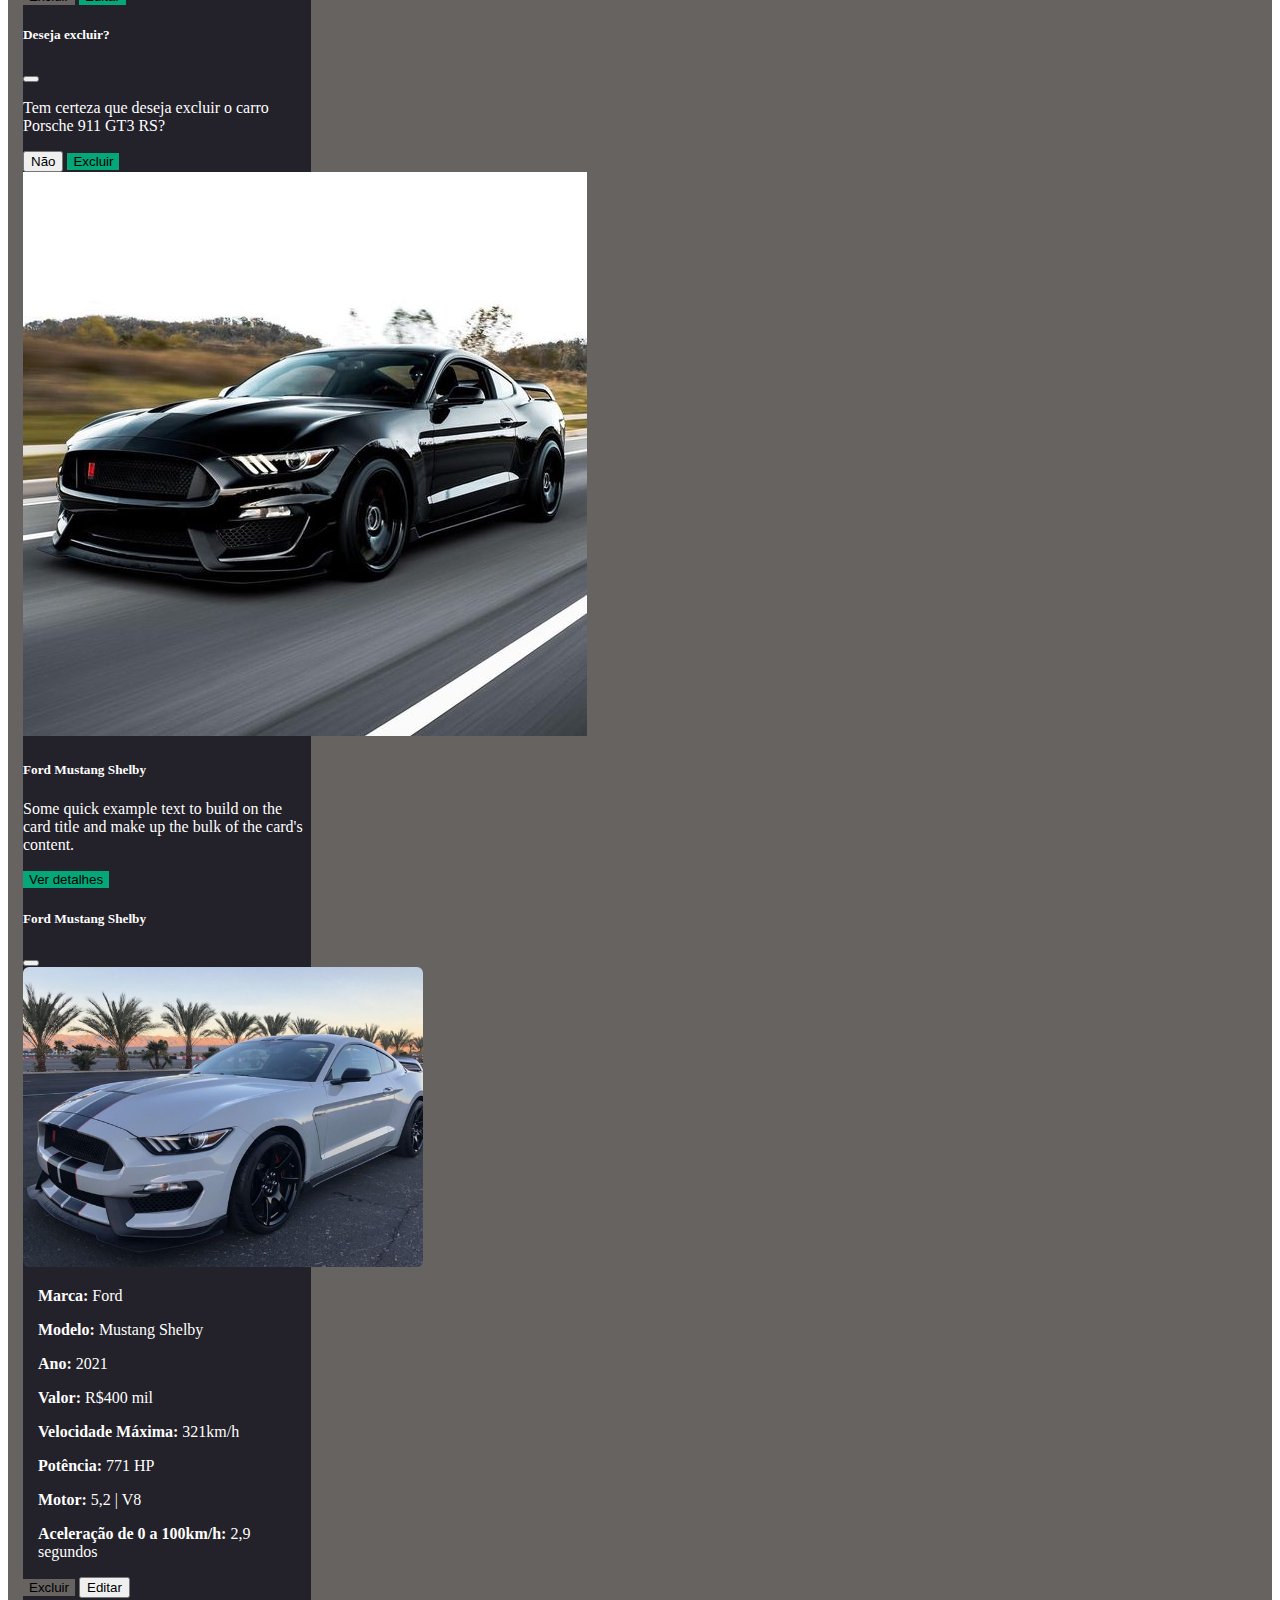
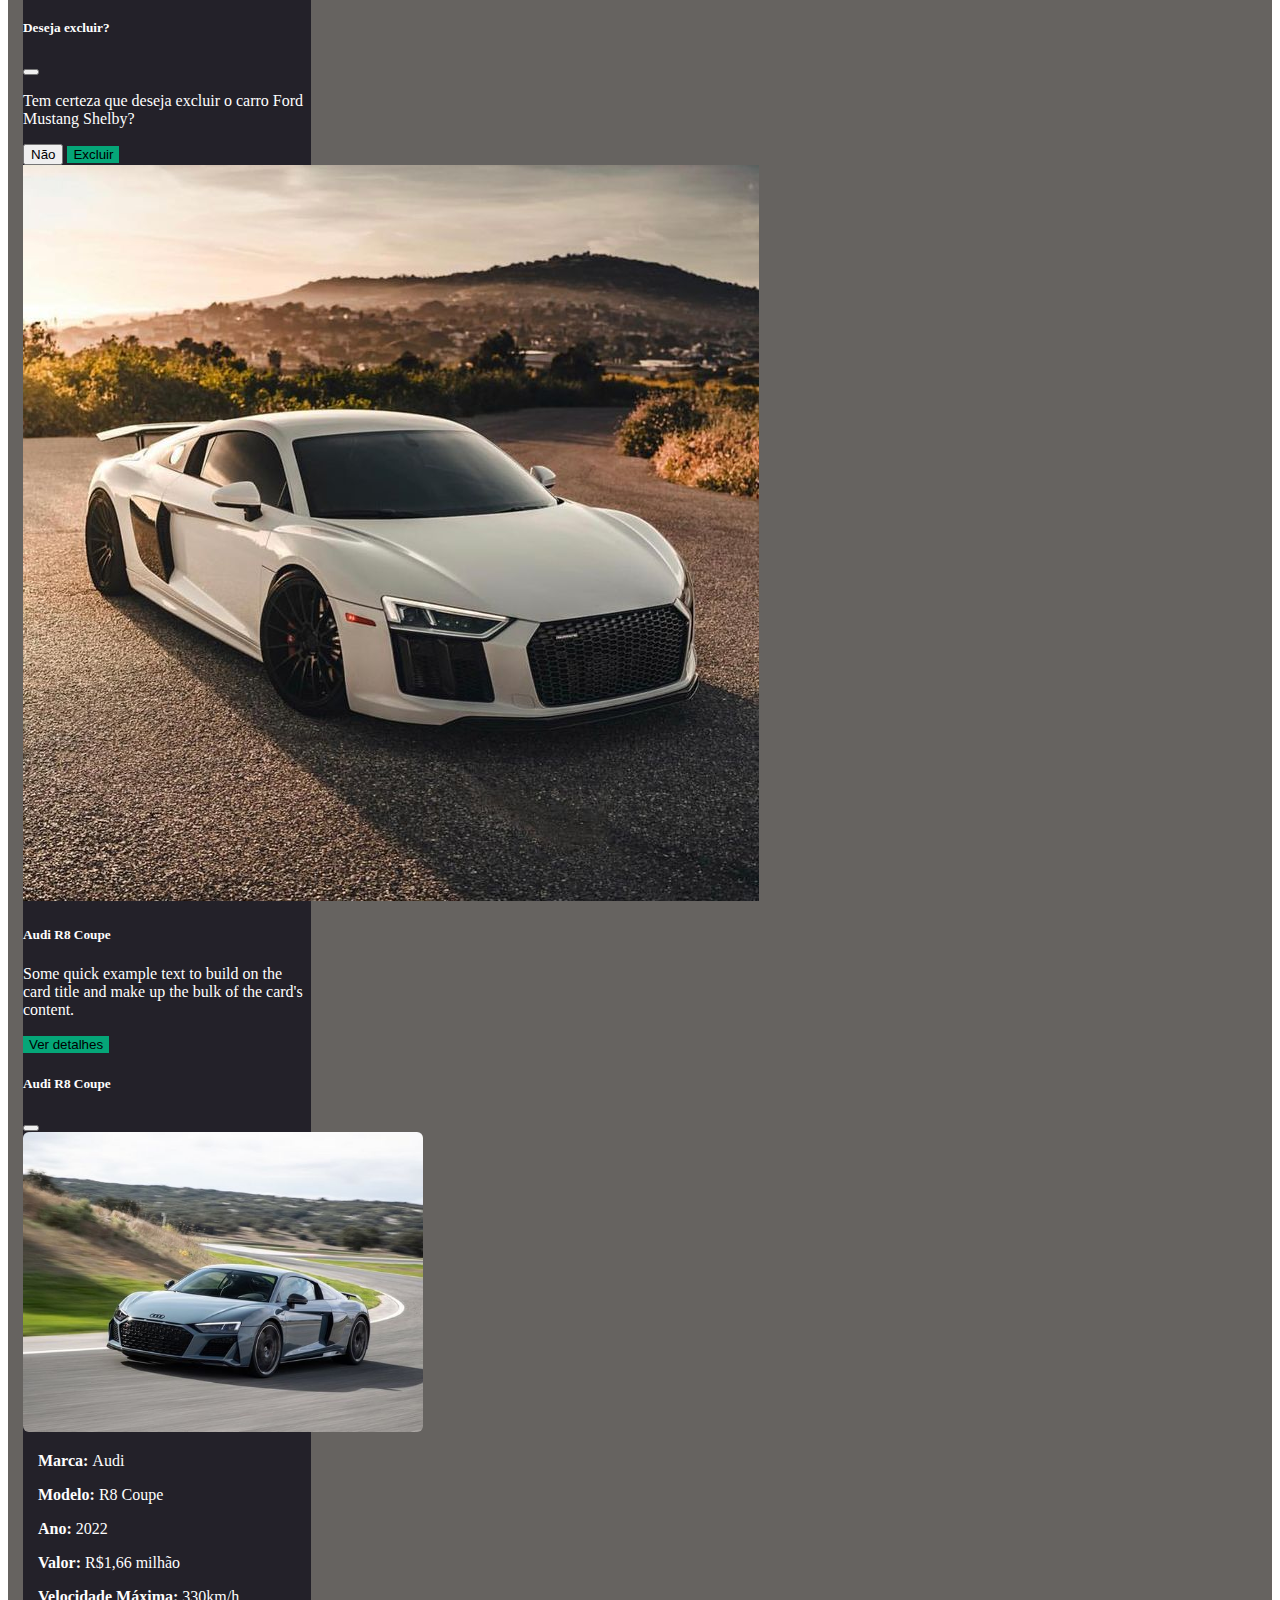
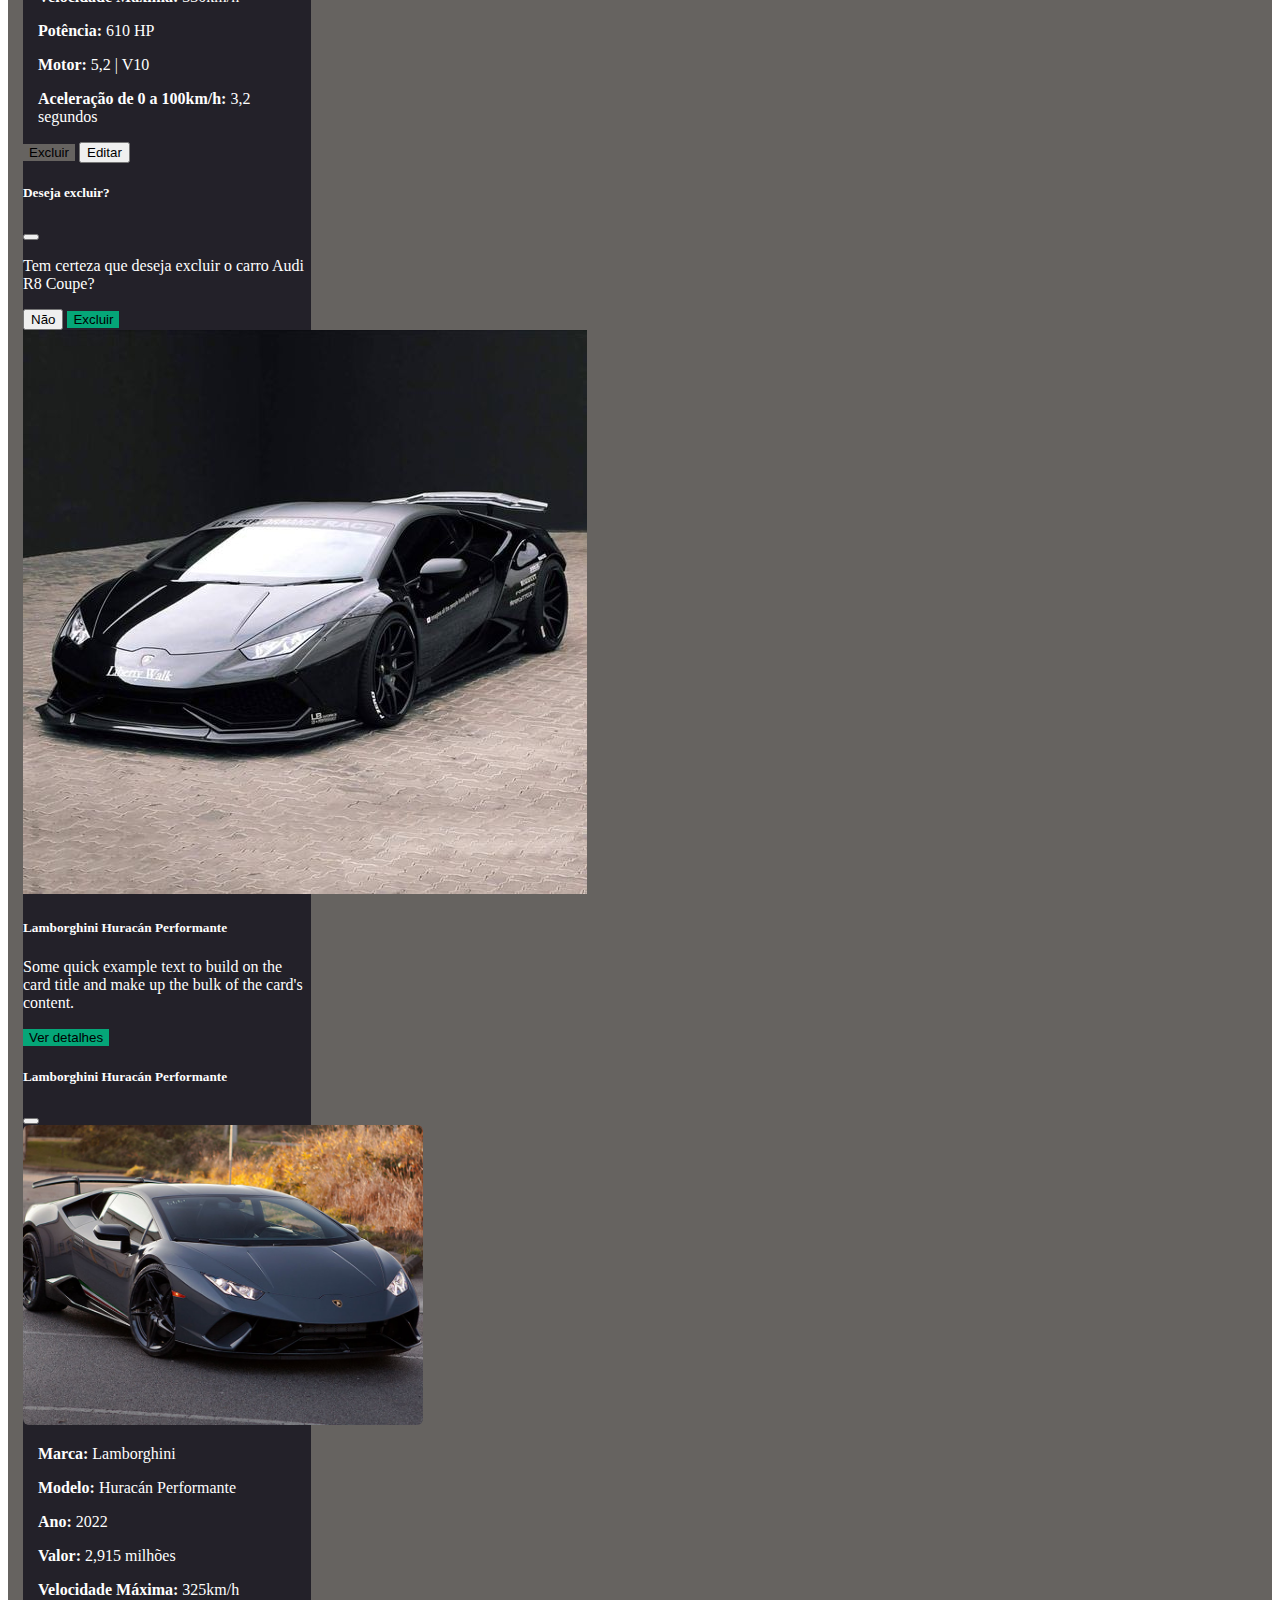
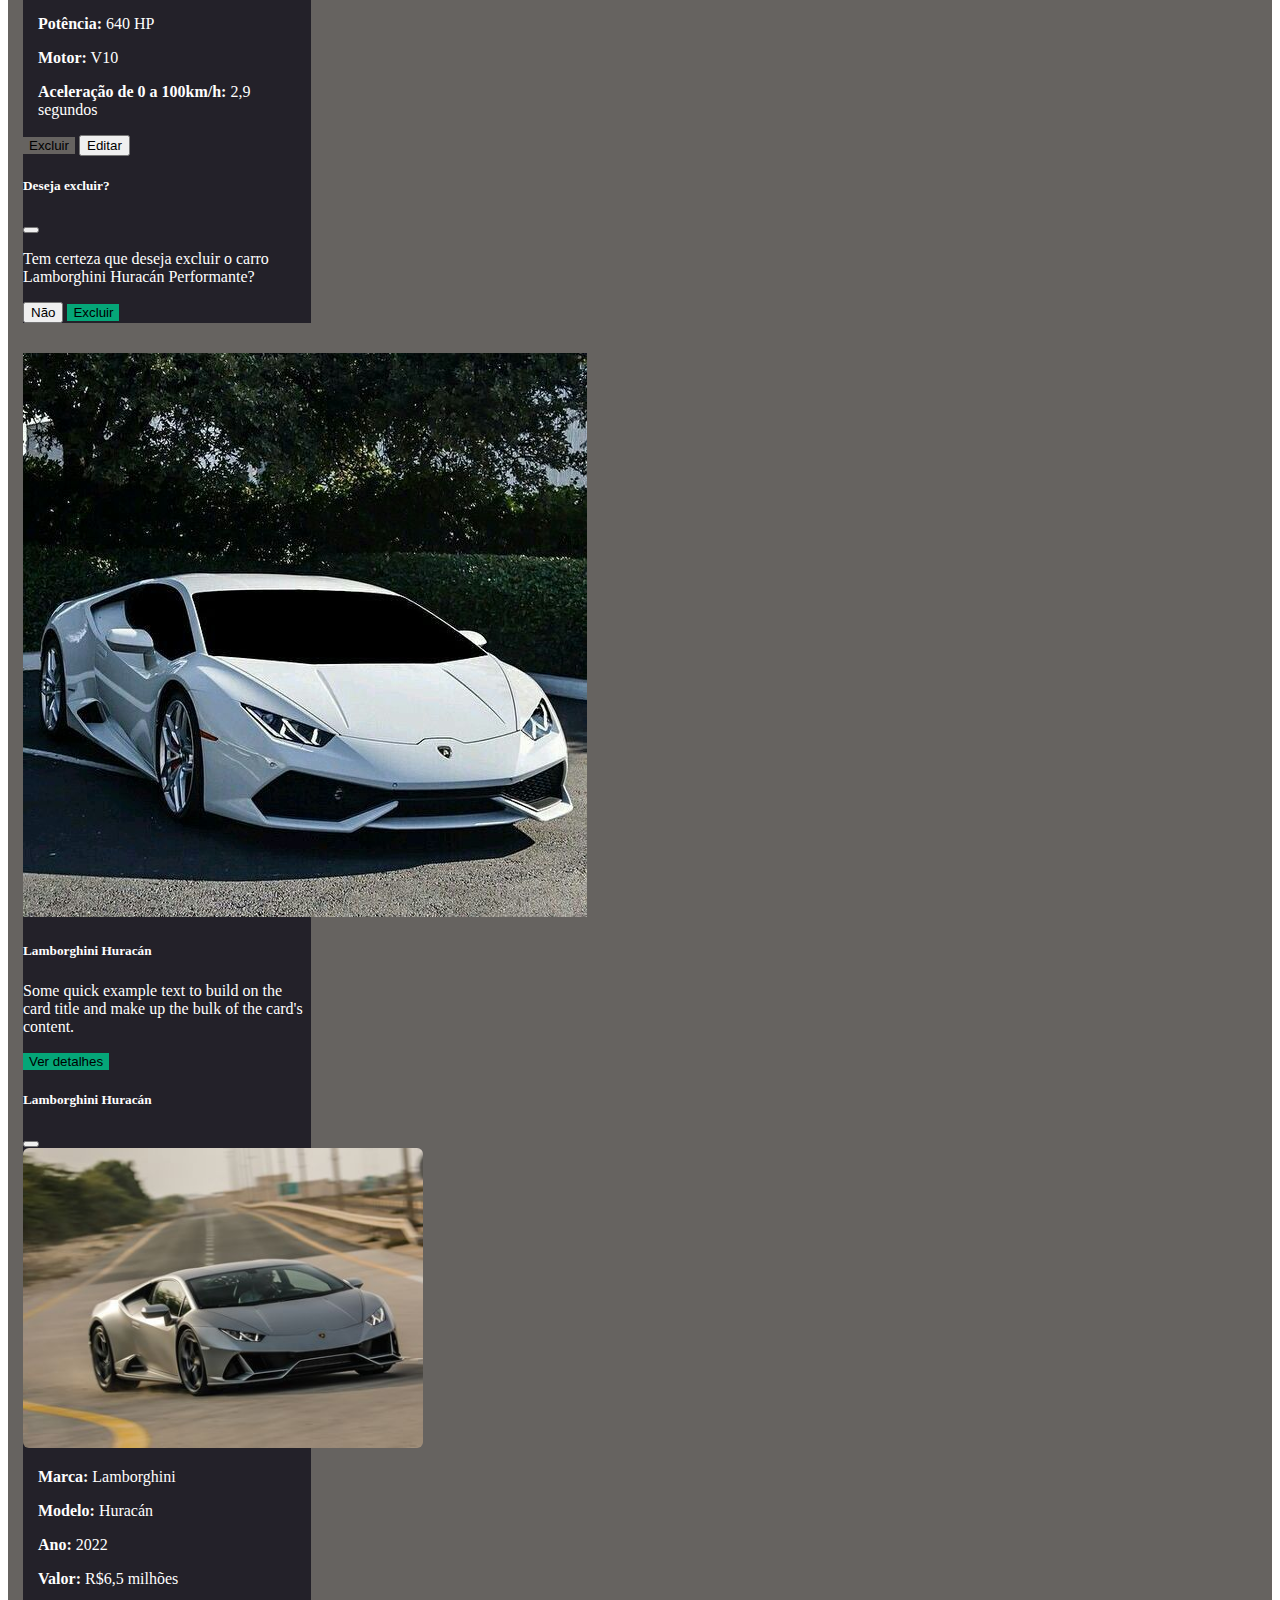
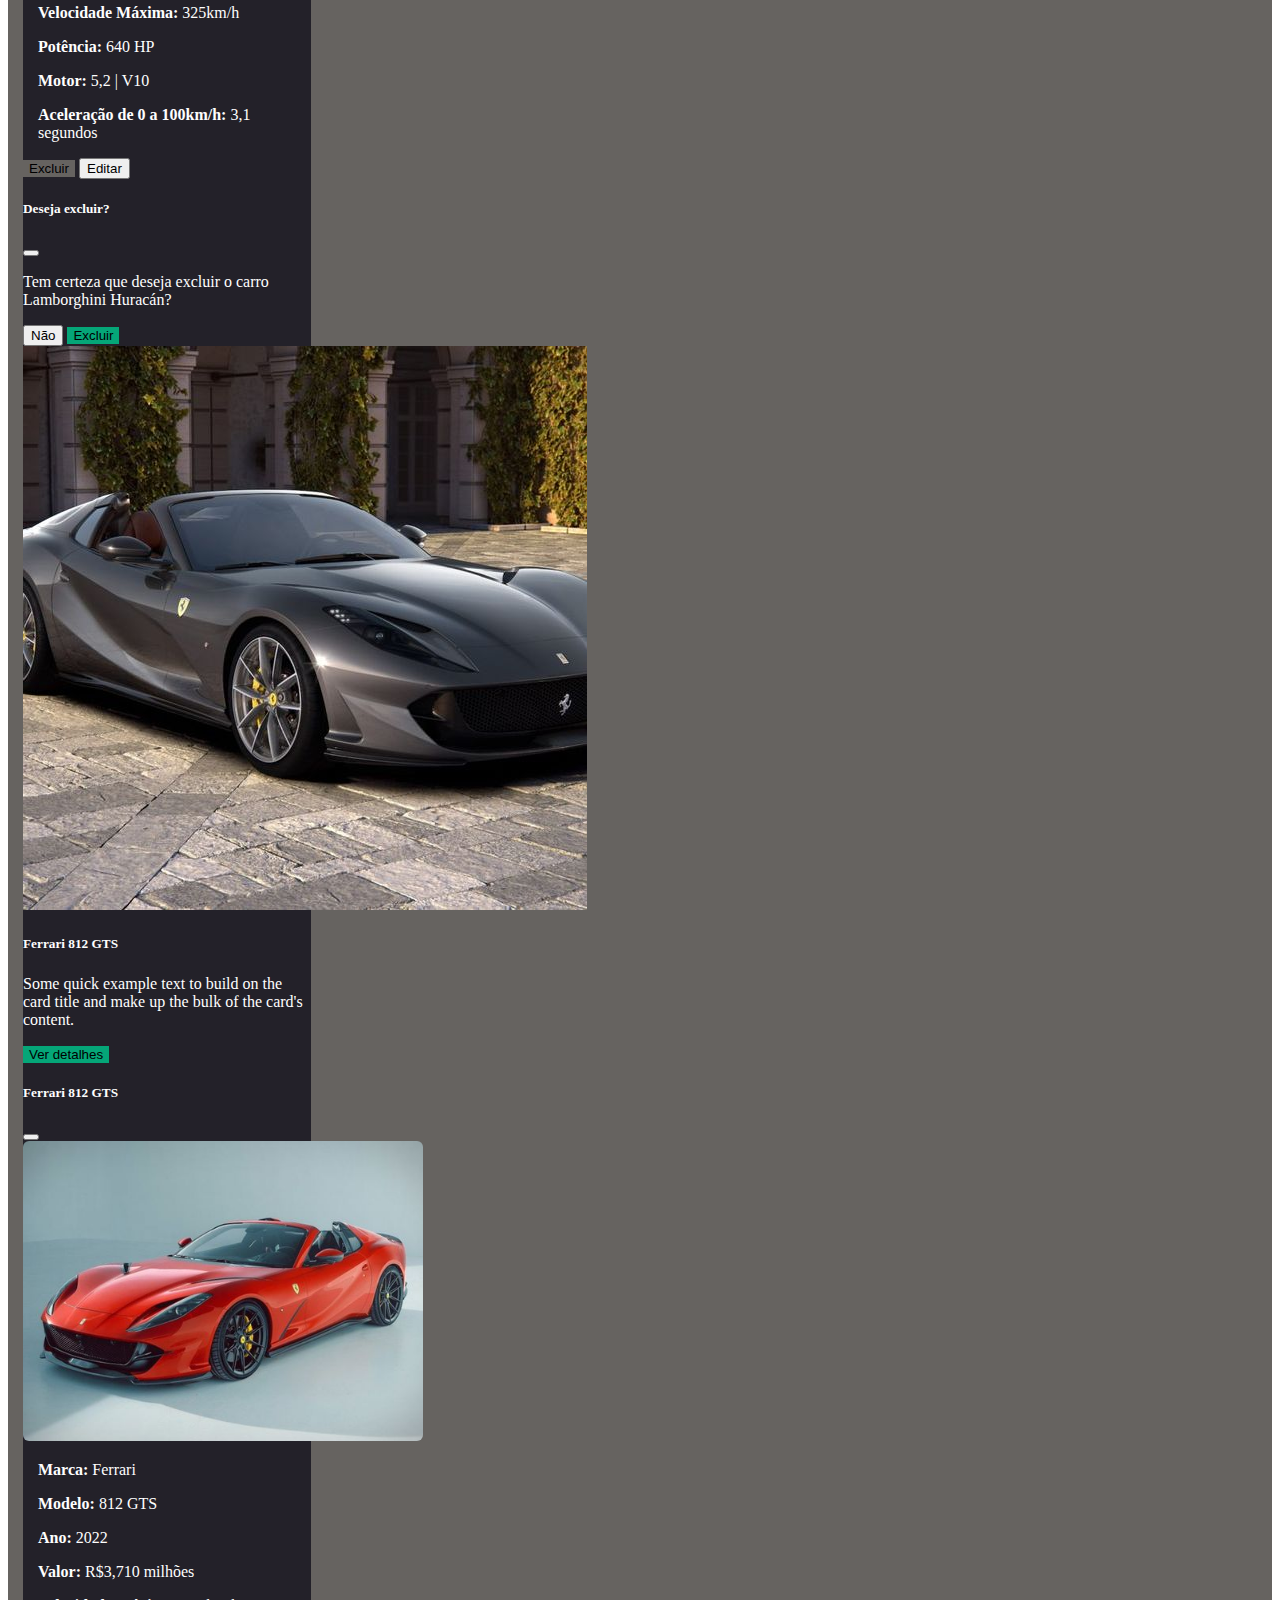
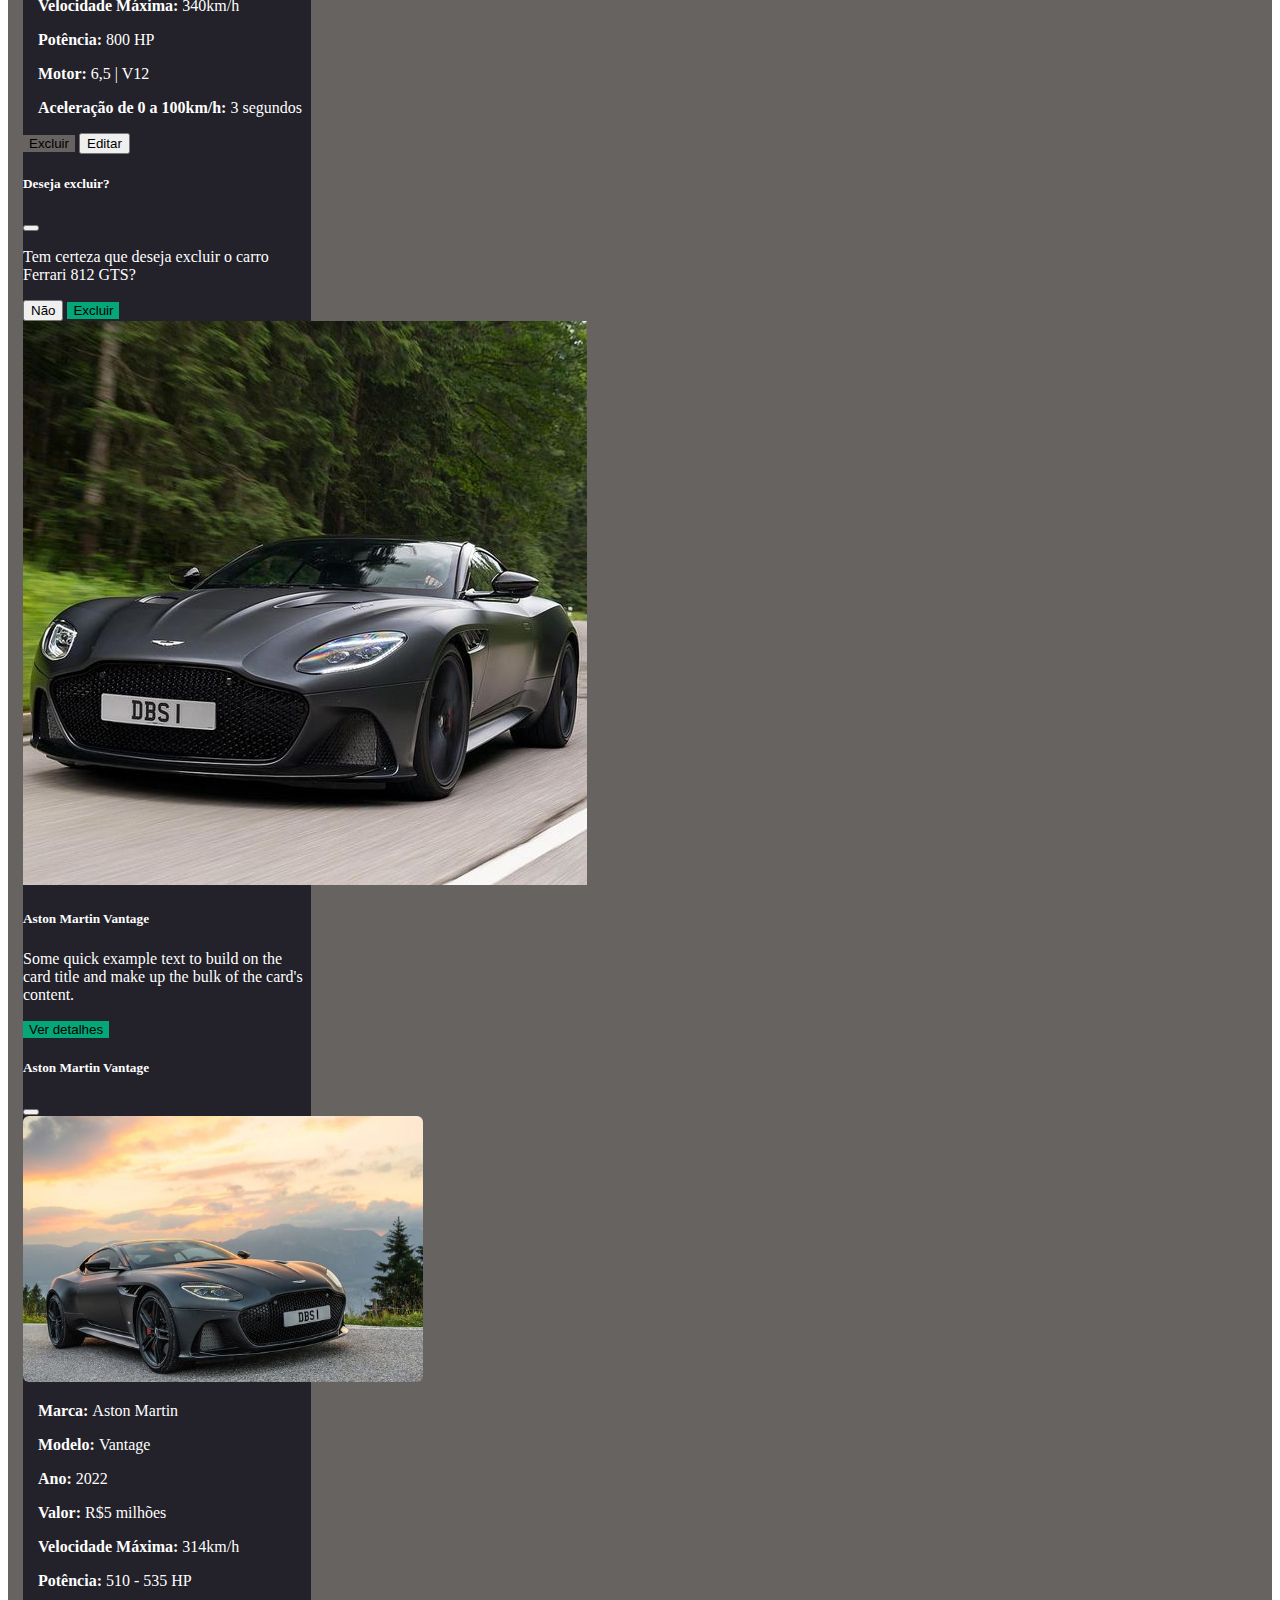
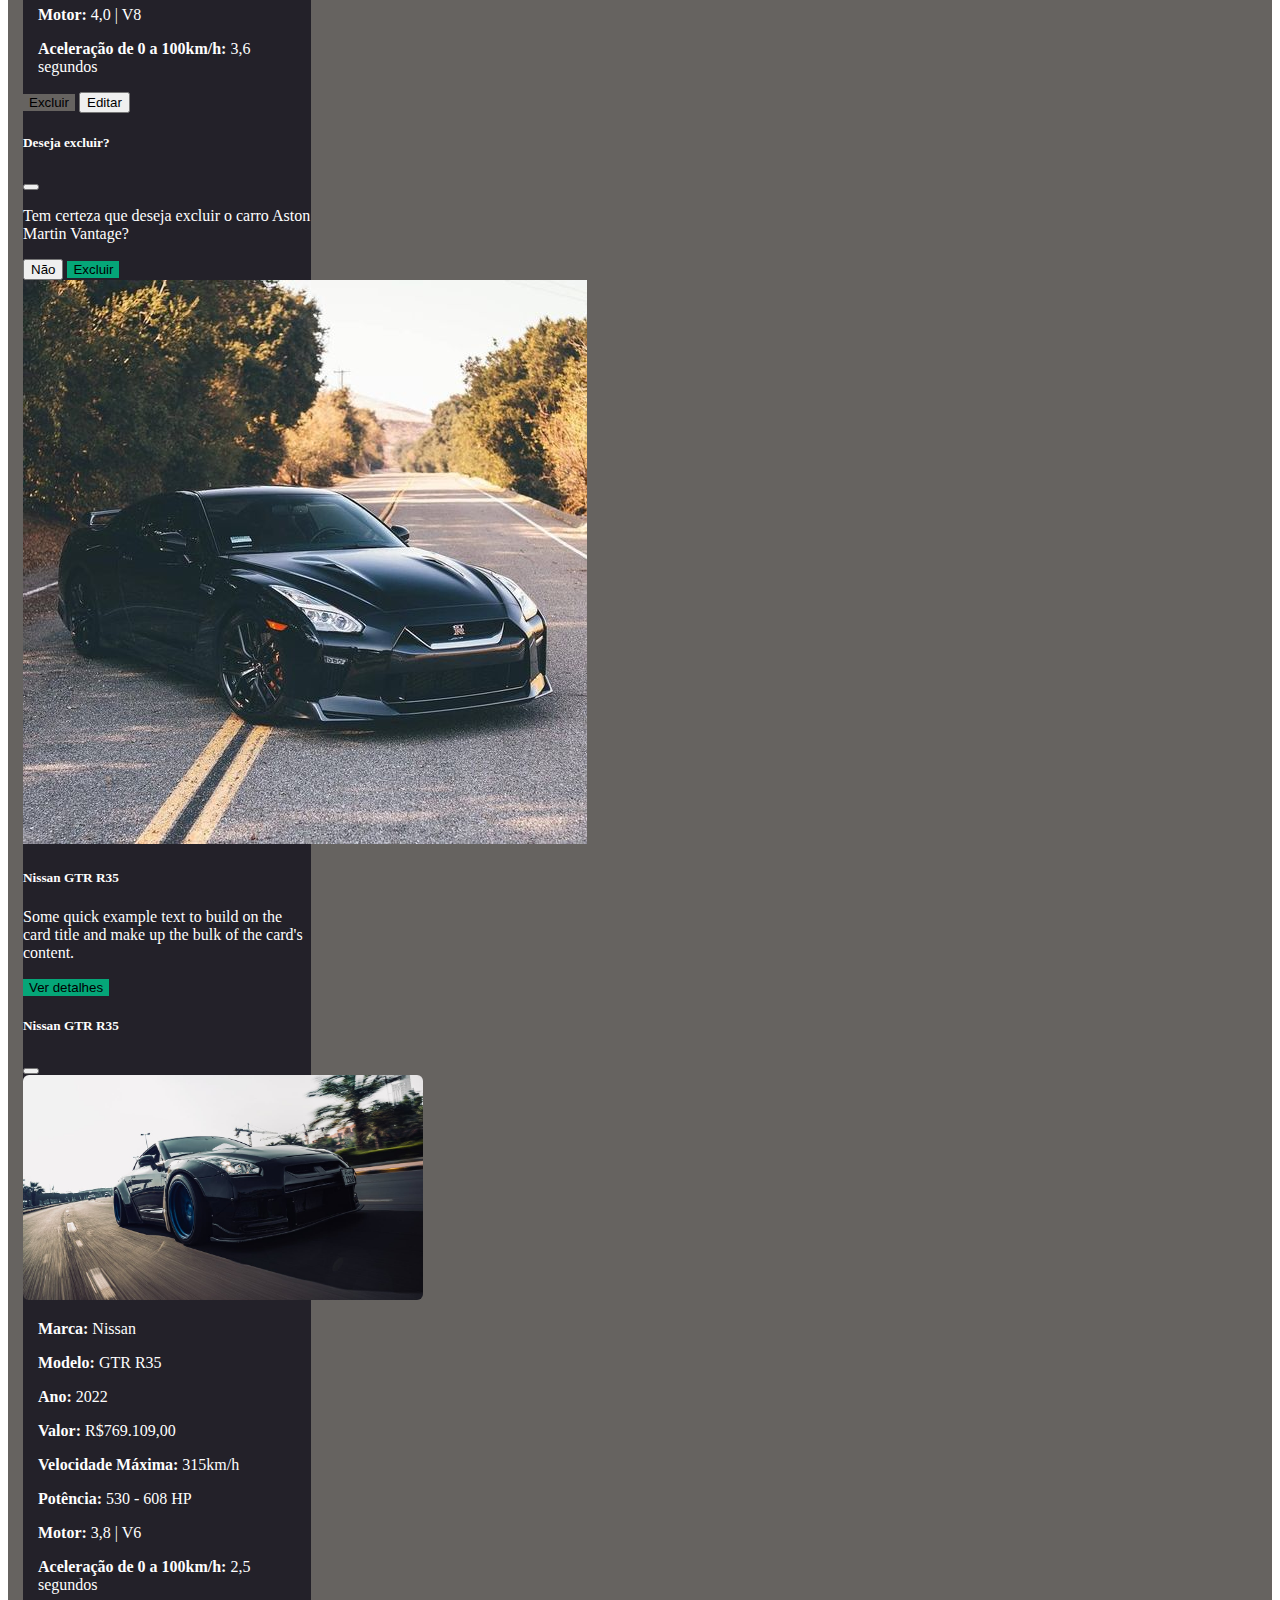
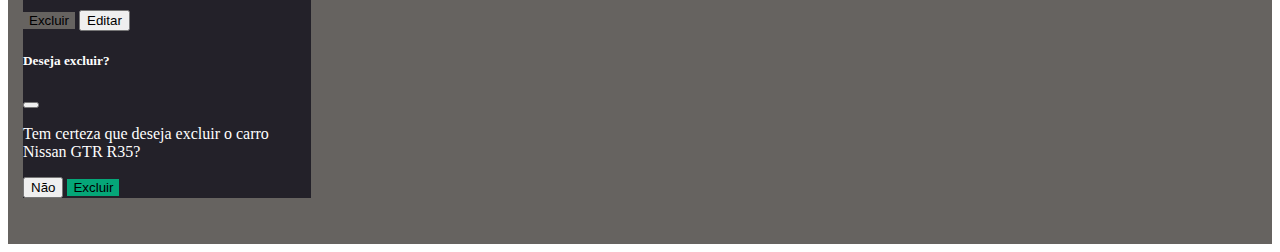
==== commit df14685b: "commit" ====
--- a/allCars.html
+++ b/allCars.html
@@ -32,22 +32,8 @@
                         <li class="nav-item">
                             <a class="nav-link" href="addCarros.html">Adicionar Carros</a>
                         </li>
-                        <li class="nav-item dropdown">
-                            <!-- <a class="nav-link dropdown-toggle" href="#" id="navbarDropdown" role="button"
-                                data-bs-toggle="dropdown" aria-expanded="false">
-                                Dropdown
-                            </a> -->
-                            <!-- <ul class="dropdown-menu" aria-labelledby="navbarDropdown">
-                                <li><a class="dropdown-item" href="#">Action</a></li>
-                                <li><a class="dropdown-item" href="#">Another action</a></li>
-                                <li>
-                                    <hr class="dropdown-divider">
-                                </li>
-                                <li><a class="dropdown-item" href="#">Something else here</a></li>
-                            </ul> -->
-                        </li>
                         <li class="nav-item">
-                            <a class="nav-link" href="#">Disabled</a>
+                            <a class="nav-link" href="./sobre.html">Sobre Nós</a>
                         </li>
                     </ul>
                     <form class="d-flex busca" role="search">
@@ -104,10 +90,10 @@
             </button>
         </div>
         <div class="cards d-sm-flex d-md-flex-content-evenly justify-content-around">
-            <div class="card" style="width: 18rem;">
+            <div class="card" style="width: 18rem;"> <!--Porsche-->
                 <img src="./img/carro.jpg" class="card-img-top" alt="...">
                 <div class="card-body">
-                    <h5 class="card-title">Porsche 911 GT3 RS </h5>
+                    <h5 class="card-title">Porsche 911 GT3 RS</h5>
                     <p class="card-text">Some quick example text to build on the card title and make up the bulk of the
                         card's content.</p>
                     <!-- Button trigger modal -->
@@ -131,11 +117,14 @@
                                             <img src="./img/720s.jpg" class="carro-imagem-modal foto-audi" alt="">
                                         </div>
                                         <div class="texto">
+                                            <p class="info-marca"><b>Marca: </b>Porsche</p>
+                                            <p class="info-modelo"><b>Modelo: </b>911 GT3 RS</p>
+                                            <p class="info-ano"><b>Ano: </b>2022</p>
+                                            <p class="info-valor"><b>Valor: </b>R$1,149 milhão</p>
                                             <p class="info-vel"><b>Velocidade Máxima:</b> 318km/h</p>
                                             <p class="info-pot"><b>Potência:</b> 500 HP</p>
                                             <p class="info-motor"><b>Motor:</b> 4,0 | V8</p>
                                             <p class="infor-cem"><b>Aceleração de 0 a 100km/h:</b> 3,4 segundos</p>
-                                            <p class="info-comb"><b>Tanque de Combustível:</b> 100 litros</p>
                                         </div>
                                     </div>
                                 </div>
@@ -151,7 +140,6 @@
                     </div>
                     <!-- Button trigger modal -->
 
-
                     <!-- Modal Excluir-->
                     <div class="modal fade excluirPorsche" id="exampleModal" tabindex="-1"
                         aria-labelledby="exampleModalLabel" aria-hidden="true">
@@ -167,16 +155,15 @@
                                 </div>
                                 <div class="modal-footer">
                                     <button type="button" class="btn btn-secondary" data-bs-dismiss="modal">Não</button>
-                                    <button type="button" class="btn btn-primary botaoExcluir" id="liveToastBtn" data-bs-dismiss="modal">Excluir</button>
-                                </div>
-                            </div>
-                        </div>
-                    </div>
-
-                    
-                </div>
-            </div>
-            <div class="card" style="width: 18rem;">
+                                    <button type="button" class="btn btn-primary botaoExcluir" id="liveToastBtn"
+                                        data-bs-dismiss="modal">Excluir</button>
+                                </div>
+                            </div>
+                        </div>
+                    </div>
+                </div>
+            </div>
+            <div class="card" style="width: 18rem;"> <!--Mustang-->
                 <img src="./img/carro2.jpg" class="card-img-top" alt="...">
                 <div class="card-body">
                     <h5 class="card-title">Ford Mustang Shelby</h5>
@@ -203,24 +190,54 @@
                                             <img src="./img/shelby.jpg" class="carro-imagem-modal foto-audi" alt="">
                                         </div>
                                         <div class="texto">
+                                            <p class="info-marca"><b>Marca: </b>Ford</p>
+                                            <p class="info-modelo"><b>Modelo: </b>Mustang Shelby</p>
+                                            <p class="info-ano"><b>Ano: </b>2021</p>
+                                            <p class="info-valor"><b>Valor: </b>R$400 mil</p>
                                             <p class="info-vel"><b>Velocidade Máxima:</b> 321km/h</p>
                                             <p class="info-pot"><b>Potência:</b> 771 HP</p>
                                             <p class="info-motor"><b>Motor:</b> 5,2 | V8</p>
                                             <p class="info-cem"><b>Aceleração de 0 a 100km/h:</b> 2,9 segundos</p>
-                                            <p class="info-comb"><b>Tanque de Combustível:</b> 72 litros</p>
-                                        </div>
-                                    </div>
-                                </div>
-                                <div class="modal-footer">
+                                        </div>
+                                    </div>
+                                </div>
+                                <div class="modal-footer">
+                                    <button type="button" class="btn btn-primary tornarCinza" data-bs-toggle="modal"
+                                        data-bs-target=".excluirMustang">
+                                        Excluir
+                                    </button>
                                     <button type="button" class="btn btn-secondary"
-                                        data-bs-dismiss="modal">Fechar</button>
-                                </div>
-                            </div>
-                        </div>
-                    </div>
-                </div>
-            </div>
-            <div class="card" style="width: 18rem;">
+                                        data-bs-dismiss="modal">Editar</button>
+                                </div>
+                            </div>
+                        </div>
+                    </div>
+
+                    <!-- Modal Excluir-->
+                    <div class="modal fade excluirMustang" id="exampleModal" tabindex="-1"
+                        aria-labelledby="exampleModalLabel" aria-hidden="true">
+                        <div class="modal-dialog">
+                            <div class="modal-content">
+                                <div class="modal-header">
+                                    <h5 class="modal-title" id="exampleModalLabel">Deseja excluir?</h5>
+                                    <button type="button" class="btn-close" data-bs-dismiss="modal"
+                                        aria-label="Close"></button>
+                                </div>
+                                <div class="modal-body">
+                                    <p>Tem certeza que deseja excluir o carro Ford Mustang Shelby?</p>
+                                </div>
+                                <div class="modal-footer">
+                                    <button type="button" class="btn btn-secondary" data-bs-dismiss="modal">Não</button>
+                                    <button type="button" class="btn btn-primary botaoExcluir" id="liveToastBtn"
+                                        data-bs-dismiss="modal">Excluir</button>
+                                </div>
+                            </div>
+                        </div>
+                    </div>
+                </div>
+            </div>
+            <!-- ---------------------------------------------------------------------------------------------------- -->
+            <div class="card" style="width: 18rem;"> <!--Audi-->
                 <img src="./img/carro3.jpg" class="card-img-top" alt="...">
                 <div class="card-body">
                     <h5 class="card-title">Audi R8 Coupe</h5>
@@ -247,24 +264,51 @@
                                             <img src="./img/audiR8.jpg" class="carro-imagem-modal foto-audi" alt="">
                                         </div>
                                         <div class="texto">
+                                            <p class="info-marca"><b>Marca: </b>Audi</p>
+                                            <p class="info-modelo"><b>Modelo: </b>R8 Coupe</p>
+                                            <p class="info-ano"><b>Ano: </b> 2022</p>
+                                            <p class="info-valor"><b>Valor: </b> R$1,66 milhão</p>
                                             <p class="info-vel"><b>Velocidade Máxima:</b> 330km/h</p>
                                             <p class="info-pot"><b>Potência:</b> 610 HP</p>
                                             <p class="info-motor"><b>Motor:</b> 5,2 | V10</p>
                                             <p class="info-cem"><b>Aceleração de 0 a 100km/h:</b> 3,2 segundos</p>
-                                            <p class="info-comb"><b>Tanque de Combustível:</b> 83 litros</p>
-                                        </div>
-                                    </div>
-                                </div>
-                                <div class="modal-footer">
+                                        </div>
+                                    </div>
+                                </div>
+                                <div class="modal-footer">
+                                    <button type="button" class="btn btn-primary tornarCinza" data-bs-toggle="modal"
+                                        data-bs-target=".excluirAudi">
+                                        Excluir
+                                    </button>
                                     <button type="button" class="btn btn-secondary"
-                                        data-bs-dismiss="modal">Fechar</button>
-                                </div>
-                            </div>
-                        </div>
-                    </div>
-                </div>
-            </div>
-            <div class="card" style="width: 18rem;">
+                                        data-bs-dismiss="modal">Editar</button>
+                                </div>
+                            </div>
+                        </div>
+                    </div>
+                    <!-- Modal Excluir-->
+                    <div class="modal fade excluirAudi" id="exampleModal" tabindex="-1"
+                        aria-labelledby="exampleModalLabel" aria-hidden="true">
+                        <div class="modal-dialog">
+                            <div class="modal-content">
+                                <div class="modal-header">
+                                    <h5 class="modal-title" id="exampleModalLabel">Deseja excluir?</h5>
+                                    <button type="button" class="btn-close" data-bs-dismiss="modal"></button>
+                                </div>
+                                <div class="modal-body">
+                                    <p>Tem certeza que deseja excluir o carro Audi R8 Coupe?</p>
+                                </div>
+                                <div class="modal-footer">
+                                    <button type="button" class="btn btn-secondary" data-bs-dismiss="modal">Não</button>
+                                    <button type="button" class="btn btn-primary botaoExcluir" id="liveToastBtn"
+                                        data-bs-dismiss="modal">Excluir</button>
+                                </div>
+                            </div>
+                        </div>
+                    </div>
+                </div>
+            </div>
+            <div class="card" style="width: 18rem;"> <!--Performante-->
                 <img src="./img/carro4.jpg" class="card-img-top" alt="...">
                 <div class="card-body">
                     <h5 class="card-title">Lamborghini Huracán Performante</h5>
@@ -293,17 +337,44 @@
                                                 alt="">
                                         </div>
                                         <div class="texto">
+                                            <p class="info-marca"><b>Marca: </b> Lamborghini</p>
+                                            <p class="info-modelo"><b>Modelo: </b>Huracán Performante</p>
+                                            <p class="info-ano"><b>Ano:</b> 2022</p>
+                                            <p class="info-valor"><b>Valor: </b> 2,915 milhões</p>
                                             <p class="info-vel"><b>Velocidade Máxima:</b> 325km/h</p>
                                             <p class="info-pot"><b>Potência:</b> 640 HP</p>
                                             <p class="info-motor"><b>Motor:</b> V10</p>
                                             <p class="info-cem"><b>Aceleração de 0 a 100km/h:</b> 2,9 segundos</p>
-                                            <p class="info-comb"><b>Tanque de Combustível:</b> 83 litros</p>
-                                        </div>
-                                    </div>
-                                </div>
-                                <div class="modal-footer">
+                                        </div>
+                                    </div>
+                                </div>
+                                <div class="modal-footer">
+                                    <button type="button" class="btn btn-primary tornarCinza" data-bs-toggle="modal"
+                                        data-bs-target=".excluirPerformante">
+                                        Excluir
+                                    </button>
                                     <button type="button" class="btn btn-secondary"
-                                        data-bs-dismiss="modal">Fechar</button>
+                                        data-bs-dismiss="modal">Editar</button>
+                                </div>
+                            </div>
+                        </div>
+                    </div>
+                    <!-- Modal Excluir-->
+                    <div class="modal fade excluirPerformante" id="exampleModal" tabindex="-1"
+                        aria-labelledby="exampleModalLabel" aria-hidden="true">
+                        <div class="modal-dialog">
+                            <div class="modal-content">
+                                <div class="modal-header">
+                                    <h5 class="modal-title" id="exampleModalLabel">Deseja excluir?</h5>
+                                    <button type="button" class="btn-close" data-bs-dismiss="modal"></button>
+                                </div>
+                                <div class="modal-body">
+                                    <p>Tem certeza que deseja excluir o carro Lamborghini Huracán Performante?</p>
+                                </div>
+                                <div class="modal-footer">
+                                    <button type="button" class="btn btn-secondary" data-bs-dismiss="modal">Não</button>
+                                    <button type="button" class="btn btn-primary botaoExcluir" id="liveToastBtn"
+                                        data-bs-dismiss="modal">Excluir</button>
                                 </div>
                             </div>
                         </div>
@@ -312,7 +383,7 @@
             </div>
         </div>
         <div class="cards d-sm-flex d-md-flex-content-evenly justify-content-around">
-            <div class="card" style="width: 18rem;">
+            <div class="card" style="width: 18rem;"> <!--Huracán-->
                 <img src="./img/carro5.jpg" class="card-img-top" alt="...">
                 <div class="card-body">
                     <h5 class="card-title">Lamborghini Huracán</h5>
@@ -339,25 +410,53 @@
                                             <img src="./img/huracan.jpg" class="carro-imagem-modal foto-audi" alt="">
                                         </div>
                                         <div class="texto">
+                                            <p class="info-marca"><b>Marca: </b> Lamborghini</p>
+                                            <p class="info-modelo"><b>Modelo: </b>Huracán</p>
+                                            <p class="info-ano"><b>Ano: </b>2022</p>
+                                            <p class="info-valor"><b>Valor: </b>R$6,5 milhões</p>
                                             <p class="info-vel"><b>Velocidade Máxima:</b> 325km/h</p>
                                             <p class="info-pot"><b>Potência:</b> 640 HP</p>
                                             <p class="info-motor"><b>Motor:</b> 5,2 | V10</p>
                                             <p class="info-cem"><b>Aceleração de 0 a 100km/h:</b> 3,1 segundos</p>
-                                            <p class="info-comb"><b>Tanque de Combustível:</b> 83 litros</p>
-                                        </div>
-                                    </div>
-                                </div>
-                                <div class="modal-footer">
+                                        </div>
+                                    </div>
+                                </div>
+                                <div class="modal-footer">
+                                    <button type="button" class="btn btn-primary tornarCinza" data-bs-toggle="modal"
+                                        data-bs-target=".excluirLambo">
+                                        Excluir
+                                    </button>
                                     <button type="button" class="btn btn-secondary"
-                                        data-bs-dismiss="modal">Fechar</button>
-                                </div>
-                            </div>
-                        </div>
-                    </div>
-
-                </div>
-            </div>
-            <div class="card" style="width: 18rem;">
+                                        data-bs-dismiss="modal">Editar</button>
+                                </div>
+                            </div>
+                        </div>
+                    </div>
+
+                    <!-- Modal Excluir-->
+                    <div class="modal fade excluirLambo" id="exampleModal" tabindex="-1"
+                        aria-labelledby="exampleModalLabel" aria-hidden="true">
+                        <div class="modal-dialog">
+                            <div class="modal-content">
+                                <div class="modal-header">
+                                    <h5 class="modal-title" id="exampleModalLabel">Deseja excluir?</h5>
+                                    <button type="button" class="btn-close" data-bs-dismiss="modal"></button>
+                                </div>
+                                <div class="modal-body">
+                                    <p>Tem certeza que deseja excluir o carro Lamborghini Huracán?</p>
+                                </div>
+                                <div class="modal-footer">
+                                    <button type="button" class="btn btn-secondary" data-bs-dismiss="modal">Não</button>
+                                    <button type="button" class="btn btn-primary botaoExcluir" id="liveToastBtn"
+                                        data-bs-dismiss="modal">Excluir</button>
+                                </div>
+                            </div>
+                        </div>
+                    </div>
+
+                </div>
+            </div>
+            <div class="card" style="width: 18rem;"> <!--Ferrari-->
                 <img src="./img/carro6.jpg" class="card-img-top" alt="...">
                 <div class="card-body">
                     <h5 class="card-title">Ferrari 812 GTS</h5>
@@ -384,24 +483,53 @@
                                             <img src="./img/ferrari.jpg" class="carro-imagem-modal foto-audi" alt="">
                                         </div>
                                         <div class="texto">
+                                            <p class="info-marca"><b>Marca: </b>Ferrari</p>
+                                            <p class="info-modelo"><b>Modelo: </b>812 GTS</p>
+                                            <p class="info-ano"><b>Ano: </b>2022</p>
+                                            <p class="info-valor"><b>Valor: </b>R$3,710 milhões</p>
                                             <p class="info-vel"><b>Velocidade Máxima:</b> 340km/h</p>
                                             <p class="info-pot"><b>Potência:</b> 800 HP</p>
                                             <p class="info-motor"><b>Motor:</b> 6,5 | V12</p>
                                             <p class="info-cem"><b>Aceleração de 0 a 100km/h:</b> 3 segundos</p>
-                                            <p class="info-comb"><b>Tanque de Combustível:</b> 92 litros</p>
-                                        </div>
-                                    </div>
-                                </div>
-                                <div class="modal-footer">
+                                        </div>
+                                    </div>
+                                </div>
+                                <div class="modal-footer">
+                                    <button type="button" class="btn btn-primary tornarCinza" data-bs-toggle="modal"
+                                        data-bs-target=".excluirFerrari">
+                                        Excluir
+                                    </button>
                                     <button type="button" class="btn btn-secondary"
-                                        data-bs-dismiss="modal">Fechar</button>
-                                </div>
-                            </div>
-                        </div>
-                    </div>
-                </div>
-            </div>
-            <div class="card" style="width: 18rem;">
+                                        data-bs-dismiss="modal">Editar</button>
+                                </div>
+                            </div>
+                        </div>
+                    </div>
+
+                    <!-- Modal Excluir-->
+                    <div class="modal fade excluirFerrari" id="exampleModal" tabindex="-1"
+                        aria-labelledby="exampleModalLabel" aria-hidden="true">
+                        <div class="modal-dialog">
+                            <div class="modal-content">
+                                <div class="modal-header">
+                                    <h5 class="modal-title" id="exampleModalLabel">Deseja excluir?</h5>
+                                    <button type="button" class="btn-close" data-bs-dismiss="modal"></button>
+                                </div>
+                                <div class="modal-body">
+                                    <p>Tem certeza que deseja excluir o carro Ferrari 812 GTS?</p>
+                                </div>
+                                <div class="modal-footer">
+                                    <button type="button" class="btn btn-secondary" data-bs-dismiss="modal">Não</button>
+                                    <button type="button" class="btn btn-primary botaoExcluir" id="liveToastBtn"
+                                        data-bs-dismiss="modal">Excluir</button>
+                                </div>
+                            </div>
+                        </div>
+                    </div>
+
+                </div>
+            </div>
+            <div class="card" style="width: 18rem;"> <!--aston-->
                 <img src="./img/carro7.jpg" class="card-img-top" alt="...">
                 <div class="card-body">
                     <h5 class="card-title">Aston Martin Vantage</h5>
@@ -428,24 +556,53 @@
                                             <img src="./img/aston-martin.jpg" class="carro-imagem-modal" alt="">
                                         </div>
                                         <div class="texto">
+                                            <p class="info-marca"><b>Marca: </b>Aston Martin</p>
+                                            <p class="info-modelo"><b>Modelo: </b>Vantage</p>
+                                            <p class="info-ano"><b>Ano: </b>2022</p>
+                                            <p class="info-valor"><b>Valor: </b>R$5 milhões</p>
                                             <p class="info-vel"><b>Velocidade Máxima:</b> 314km/h</p>
                                             <p class="info-pot"><b>Potência:</b> 510 - 535 HP</p>
                                             <p class="info-motor"><b>Motor:</b> 4,0 | V8</p>
                                             <p class="info-cem"><b>Aceleração de 0 a 100km/h:</b> 3,6 segundos</p>
-                                            <p class="info-comb"><b>Tanque de Combustível:</b> 76 litros</p>
-                                        </div>
-                                    </div>
-                                </div>
-                                <div class="modal-footer">
+                                        </div>
+                                    </div>
+                                </div>
+                                <div class="modal-footer">
+                                    <button type="button" class="btn btn-primary tornarCinza" data-bs-toggle="modal"
+                                        data-bs-target=".excluirAston">
+                                        Excluir
+                                    </button>
                                     <button type="button" class="btn btn-secondary"
-                                        data-bs-dismiss="modal">Fechar</button>
-                                </div>
-                            </div>
-                        </div>
-                    </div>
-                </div>
-            </div>
-            <div class="card" style="width: 18rem;">
+                                        data-bs-dismiss="modal">Editar</button>
+                                </div>
+                            </div>
+                        </div>
+                    </div>
+
+                    <!-- Modal Excluir-->
+                    <div class="modal fade excluirAston" id="exampleModal" tabindex="-1"
+                        aria-labelledby="exampleModalLabel" aria-hidden="true">
+                        <div class="modal-dialog">
+                            <div class="modal-content">
+                                <div class="modal-header">
+                                    <h5 class="modal-title" id="exampleModalLabel">Deseja excluir?</h5>
+                                    <button type="button" class="btn-close" data-bs-dismiss="modal"></button>
+                                </div>
+                                <div class="modal-body">
+                                    <p>Tem certeza que deseja excluir o carro Aston Martin Vantage?</p>
+                                </div>
+                                <div class="modal-footer">
+                                    <button type="button" class="btn btn-secondary" data-bs-dismiss="modal">Não</button>
+                                    <button type="button" class="btn btn-primary botaoExcluir" id="liveToastBtn"
+                                        data-bs-dismiss="modal">Excluir</button>
+                                </div>
+                            </div>
+                        </div>
+                    </div>
+
+                </div>
+            </div>
+            <div class="card" style="width: 18rem;"> <!--Nissan-->
                 <img src="./img/carro8.jpg" class="card-img-top" alt="...">
                 <div class="card-body">
                     <h5 class="card-title">Nissan GTR R35</h5>
@@ -472,17 +629,45 @@
                                             <img src="./img/gtr-r35.jpeg" class="carro-imagem-modal" alt="">
                                         </div>
                                         <div class="texto">
+                                            <p class="info-marca"><b>Marca: </b>Nissan</p>
+                                            <p class="info-modelo"><b>Modelo: </b>GTR R35</p>
+                                            <p class="info-ano"><b>Ano: </b>2022</p>
+                                            <p class="info-valor"><b>Valor: </b>R$769.109,00</p>
                                             <p class="info-vel"><b>Velocidade Máxima:</b> 315km/h</p>
                                             <p class="info-pot"><b>Potência:</b> 530 - 608 HP</p>
                                             <p class="info-motor"><b>Motor:</b> 3,8 | V6</p>
                                             <p class="info-cem"><b>Aceleração de 0 a 100km/h:</b> 2,5 segundos</p>
-                                            <p class="nfo-comb"><b>Tanque de Combustível:</b> 74 litros</p>
-                                        </div>
-                                    </div>
-                                </div>
-                                <div class="modal-footer">
+                                        </div>
+                                    </div>
+                                </div>
+                                <div class="modal-footer">
+                                    <button type="button" class="btn btn-primary tornarCinza" data-bs-toggle="modal"
+                                        data-bs-target=".excluirNissan">
+                                        Excluir
+                                    </button>
                                     <button type="button" class="btn btn-secondary"
-                                        data-bs-dismiss="modal">Fechar</button>
+                                        data-bs-dismiss="modal">Editar</button>
+                                </div>
+                            </div>
+                        </div>
+                    </div>
+
+                    <!-- Modal Excluir-->
+                    <div class="modal fade excluirNissan" id="exampleModal" tabindex="-1"
+                        aria-labelledby="exampleModalLabel" aria-hidden="true">
+                        <div class="modal-dialog">
+                            <div class="modal-content">
+                                <div class="modal-header">
+                                    <h5 class="modal-title" id="exampleModalLabel">Deseja excluir?</h5>
+                                    <button type="button" class="btn-close" data-bs-dismiss="modal"></button>
+                                </div>
+                                <div class="modal-body">
+                                    <p>Tem certeza que deseja excluir o carro Nissan GTR R35?</p>
+                                </div>
+                                <div class="modal-footer">
+                                    <button type="button" class="btn btn-secondary" data-bs-dismiss="modal">Não</button>
+                                    <button type="button" class="btn btn-primary botaoExcluir" id="liveToastBtn"
+                                        data-bs-dismiss="modal">Excluir</button>
                                 </div>
                             </div>
                         </div>
@@ -501,7 +686,6 @@
         crossorigin="anonymous"></script>
     <script src="./js/filtrar.js"></script>
     <script src="./js/excluirCarro.js"></script>
-    <script src="./js/liveToast.js"></script>
 </body>
 
 </html>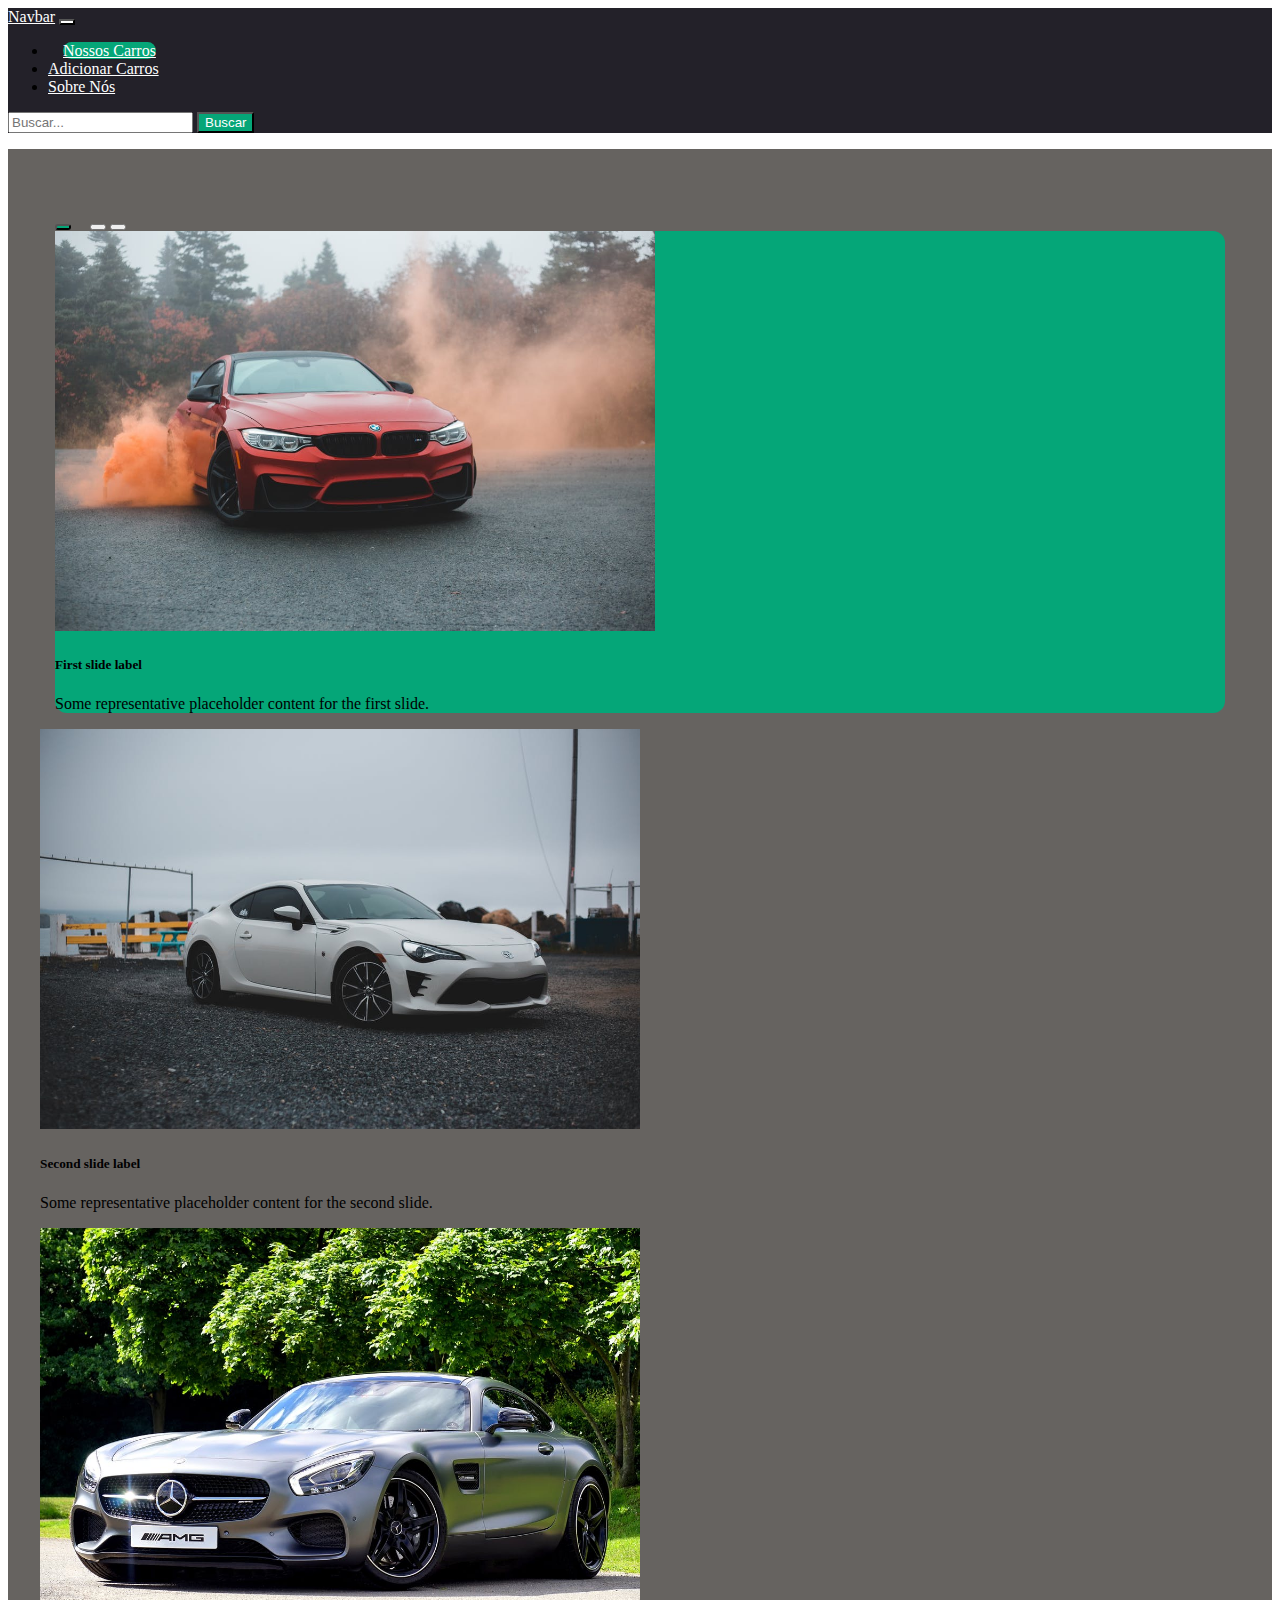
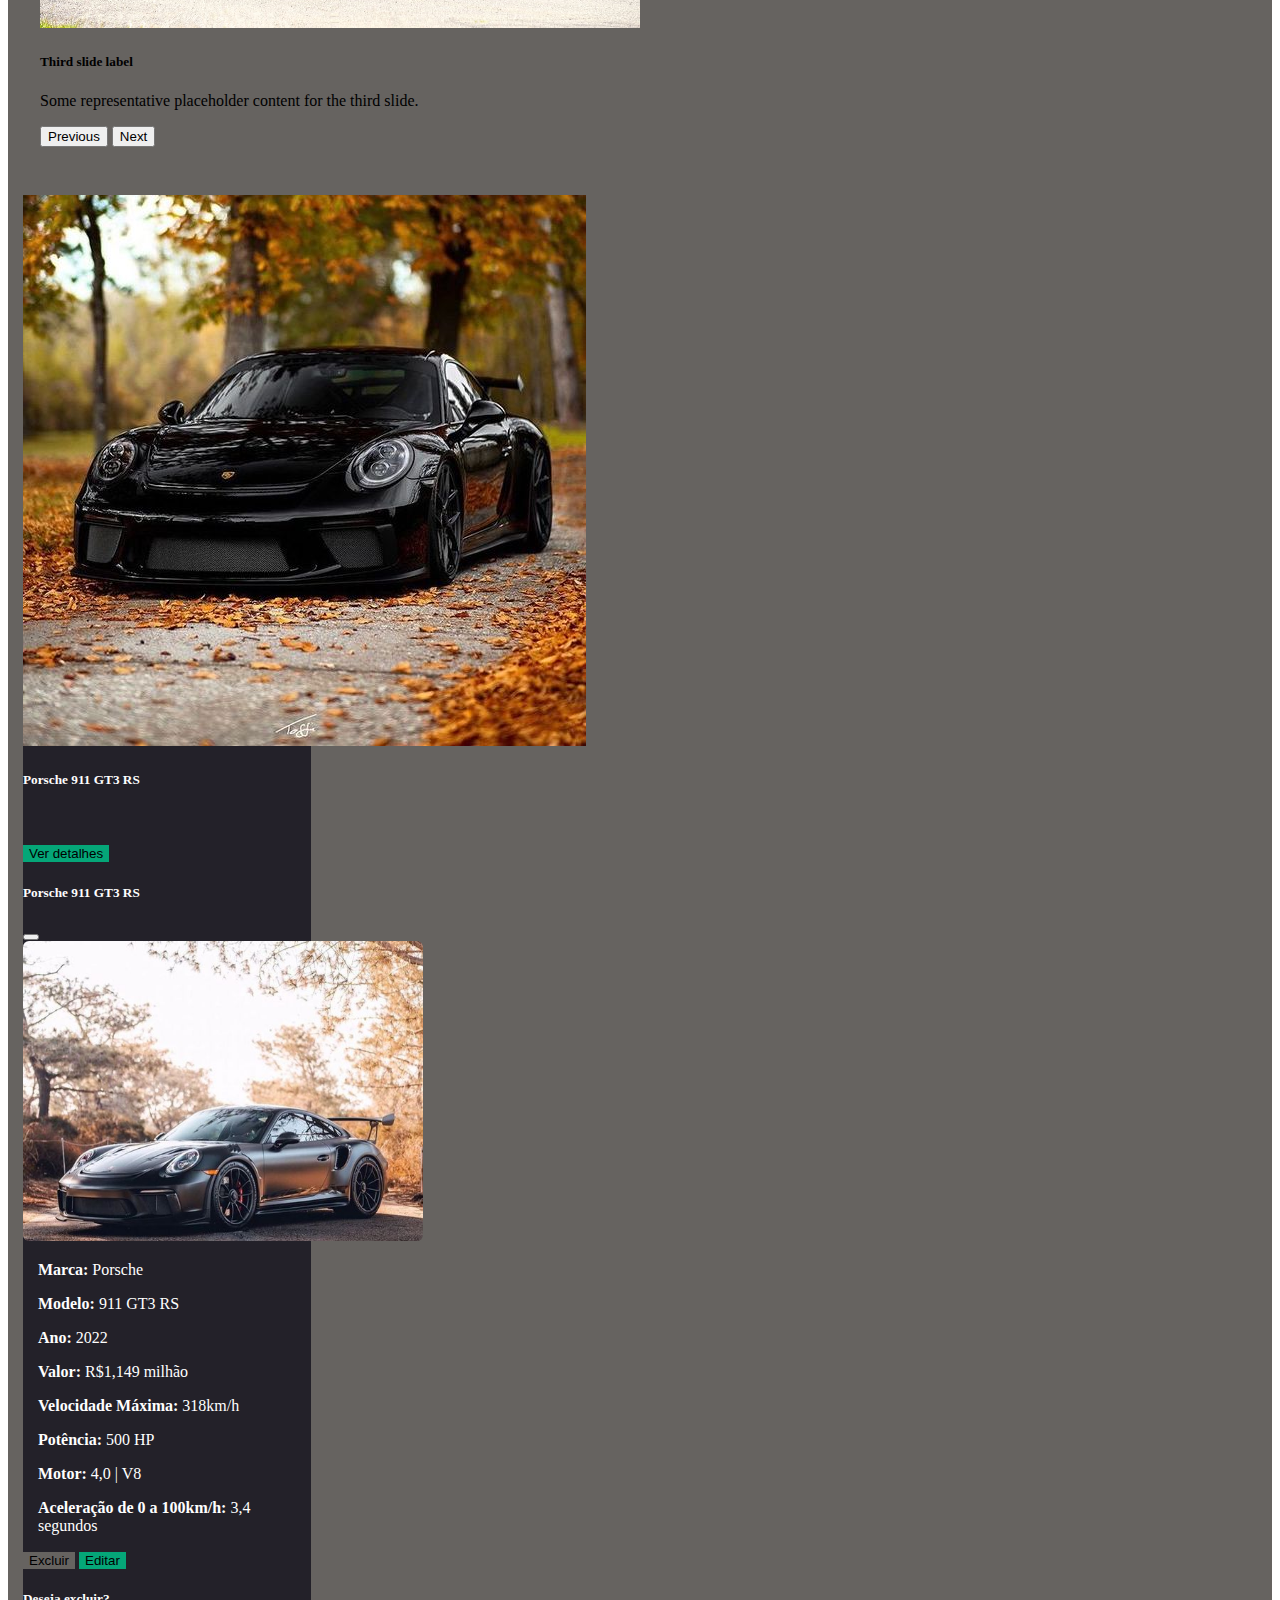
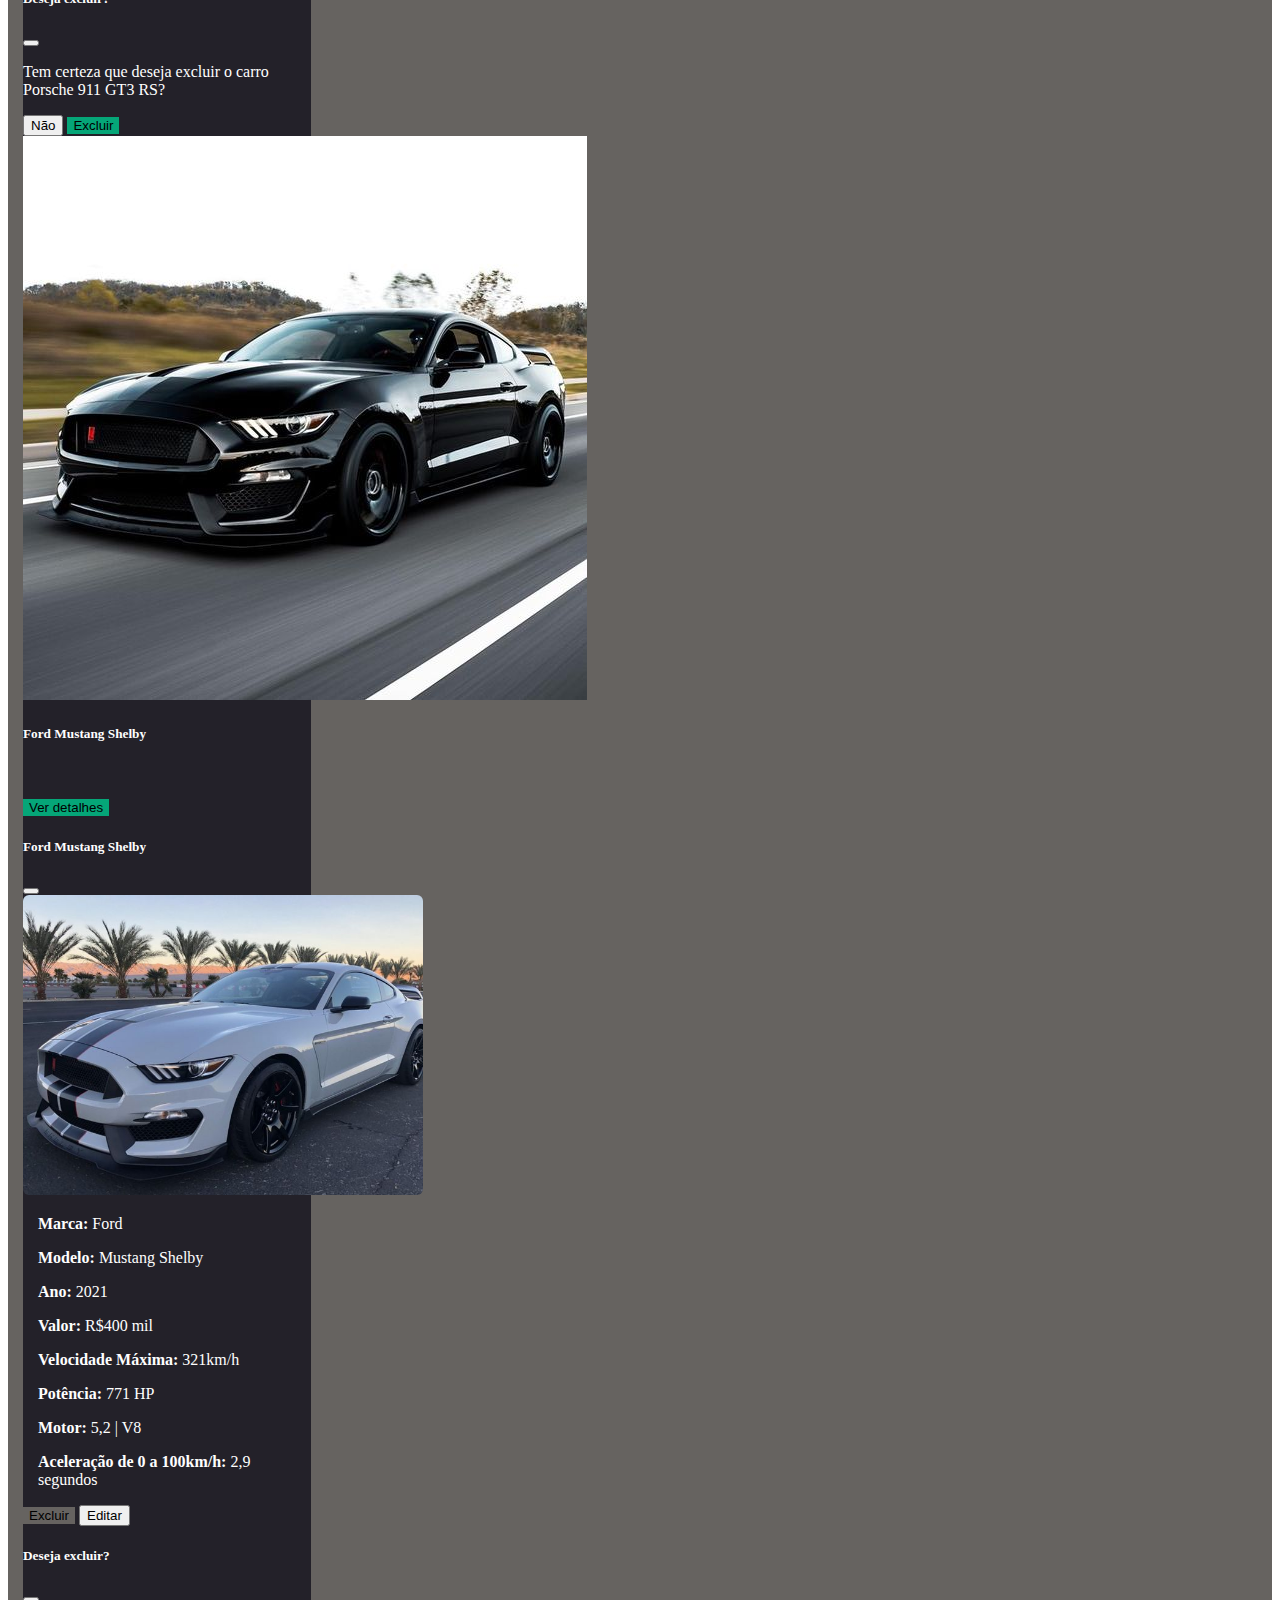
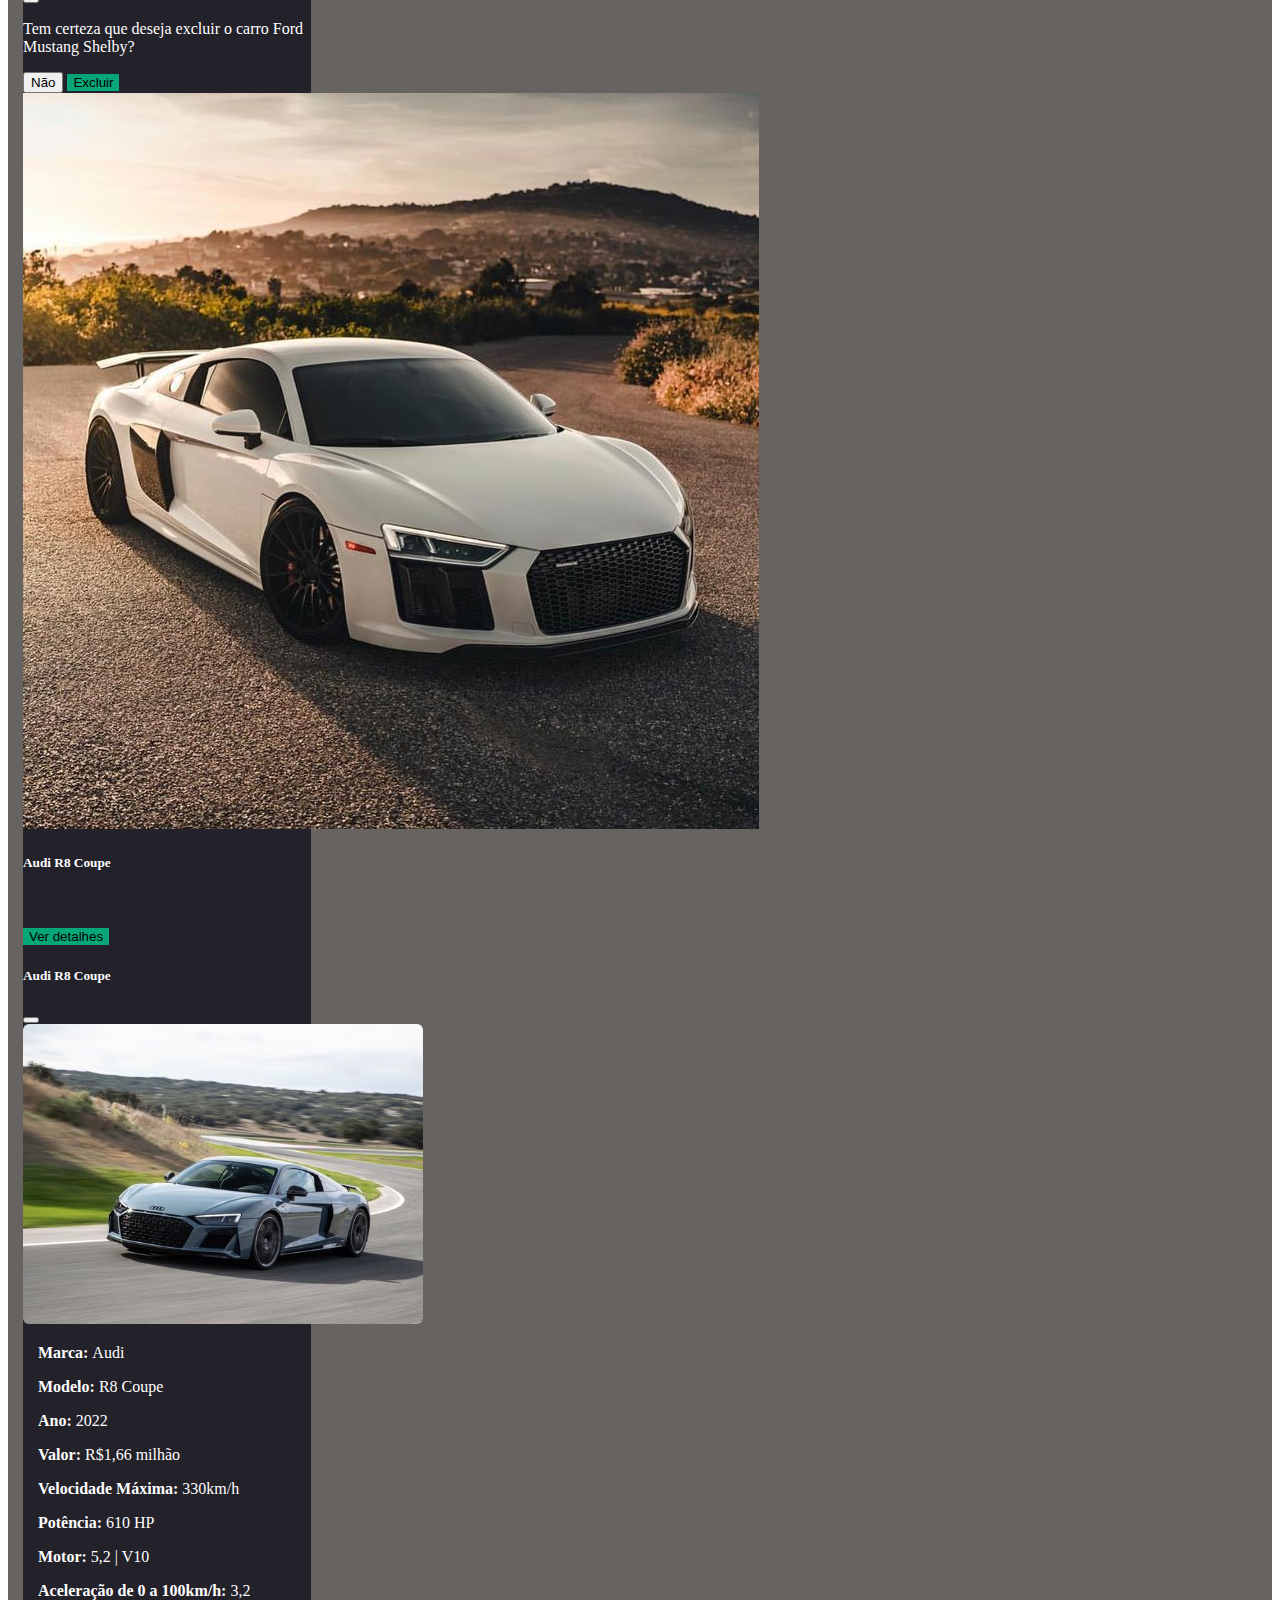
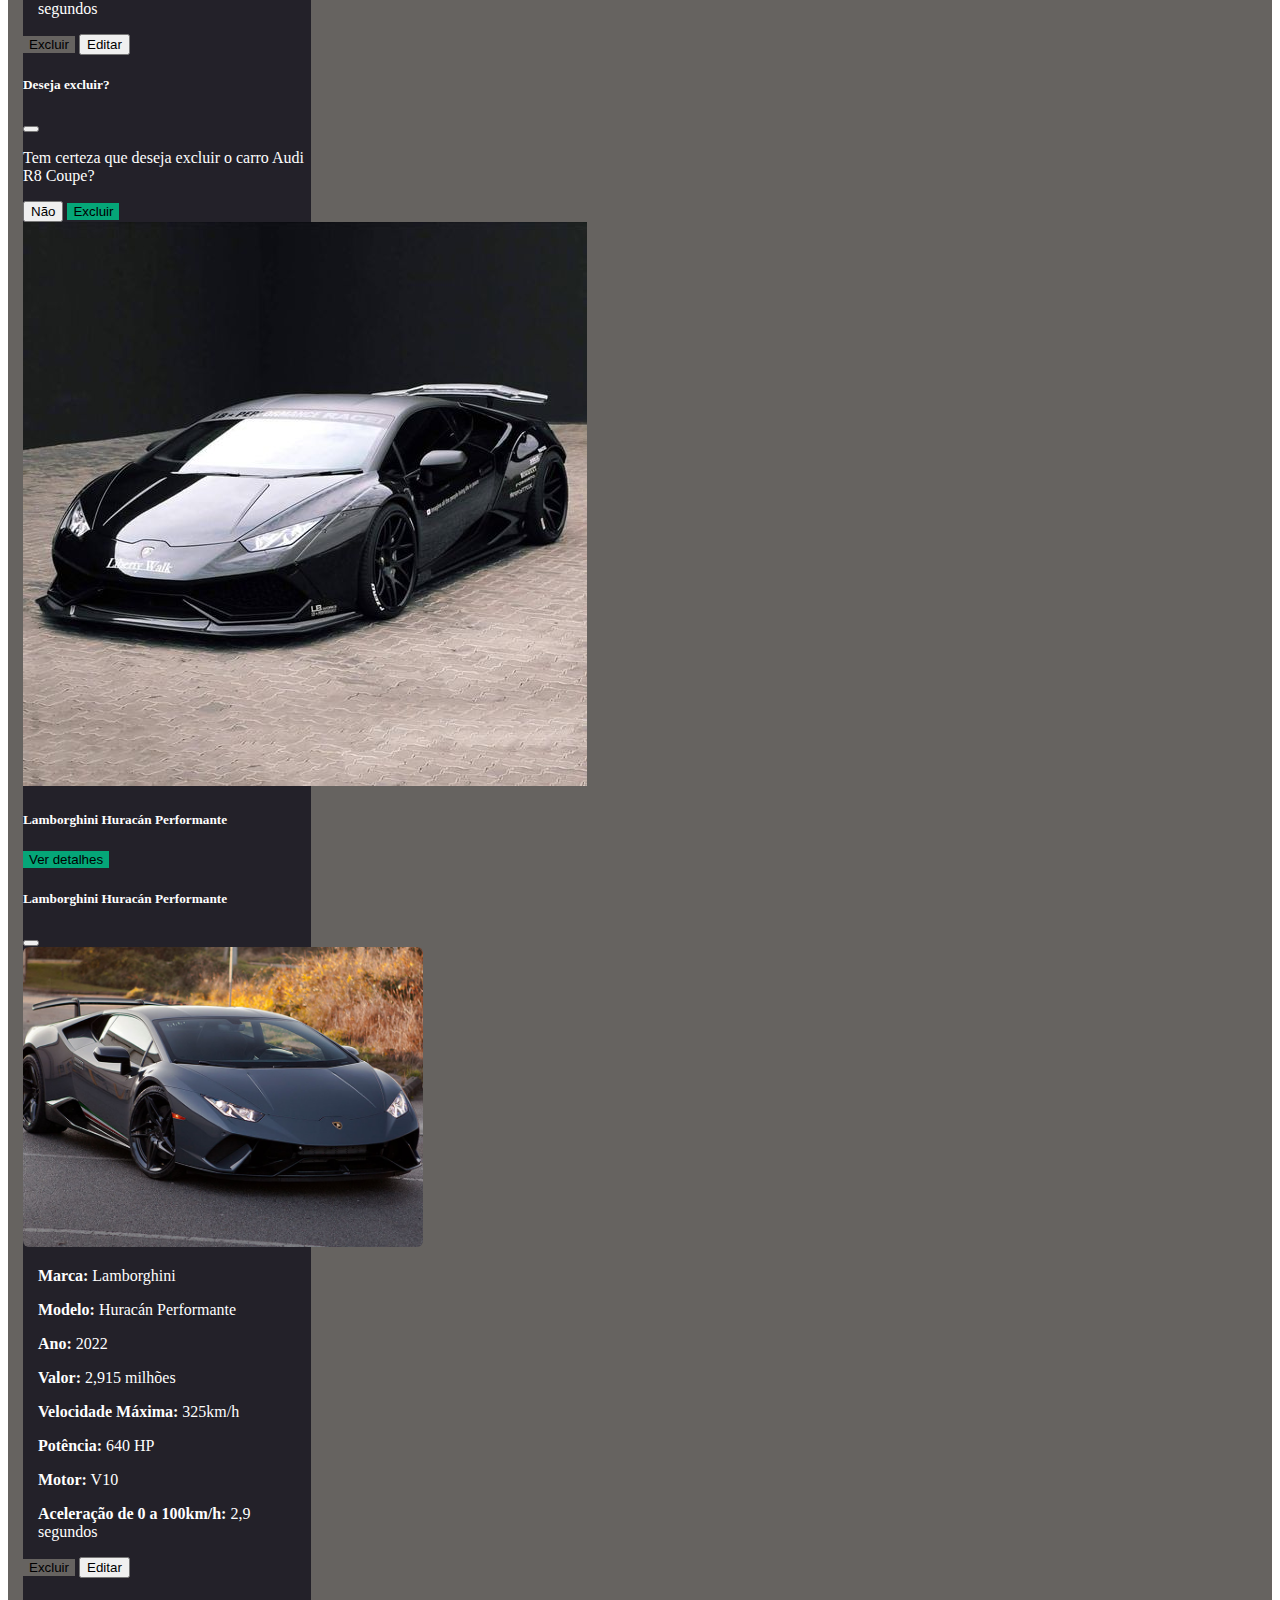
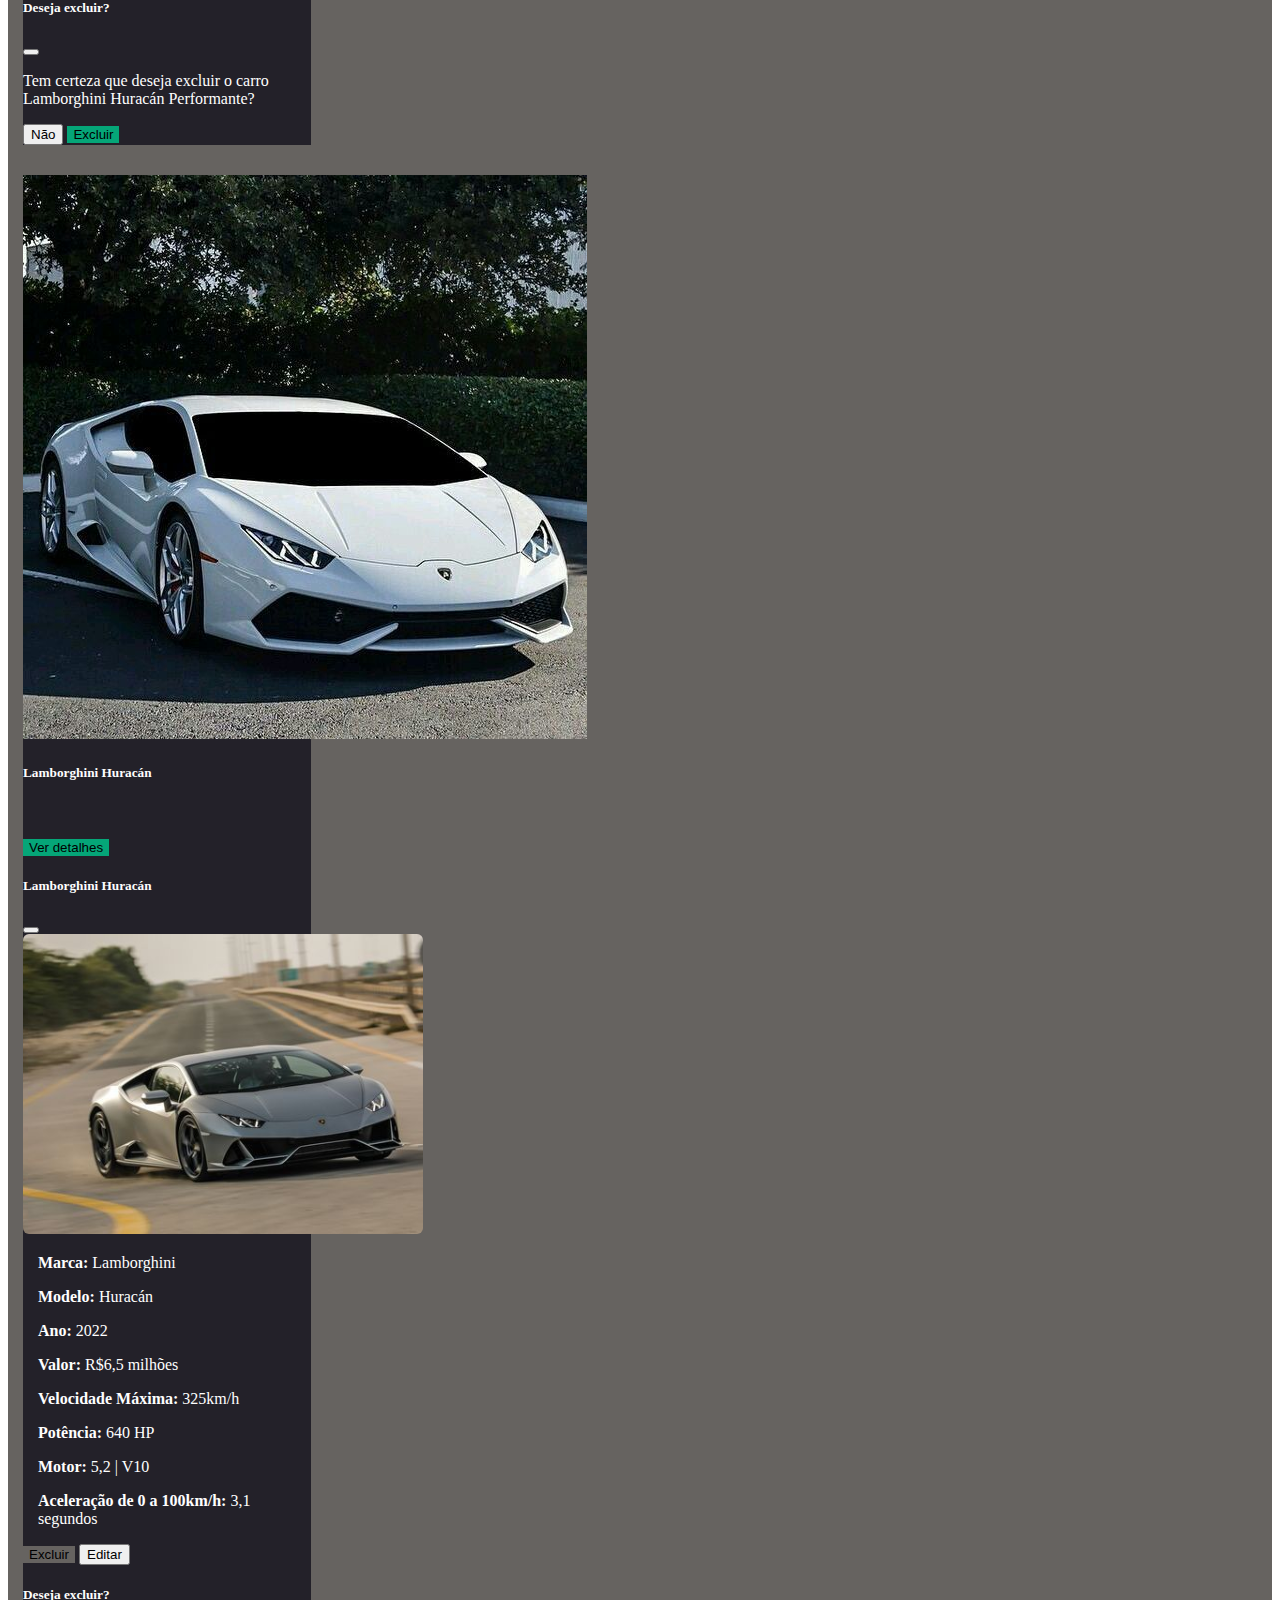
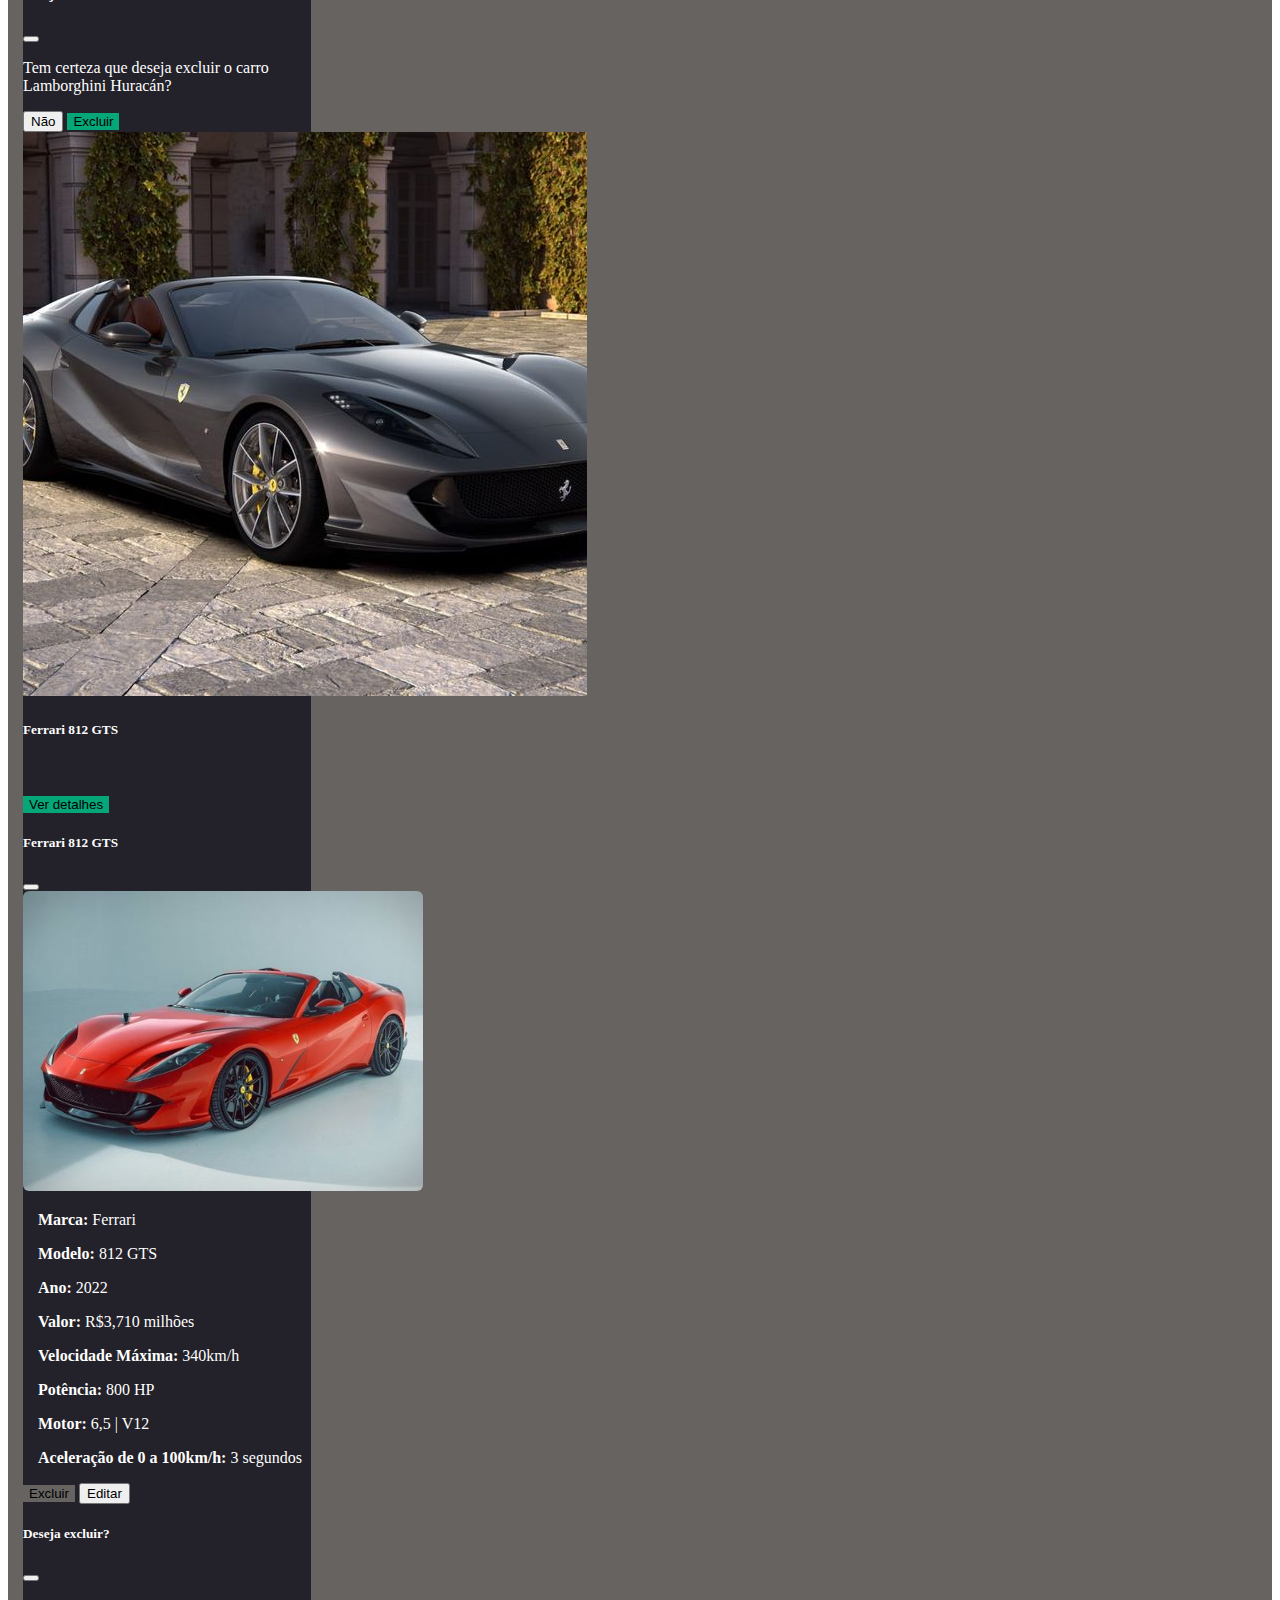
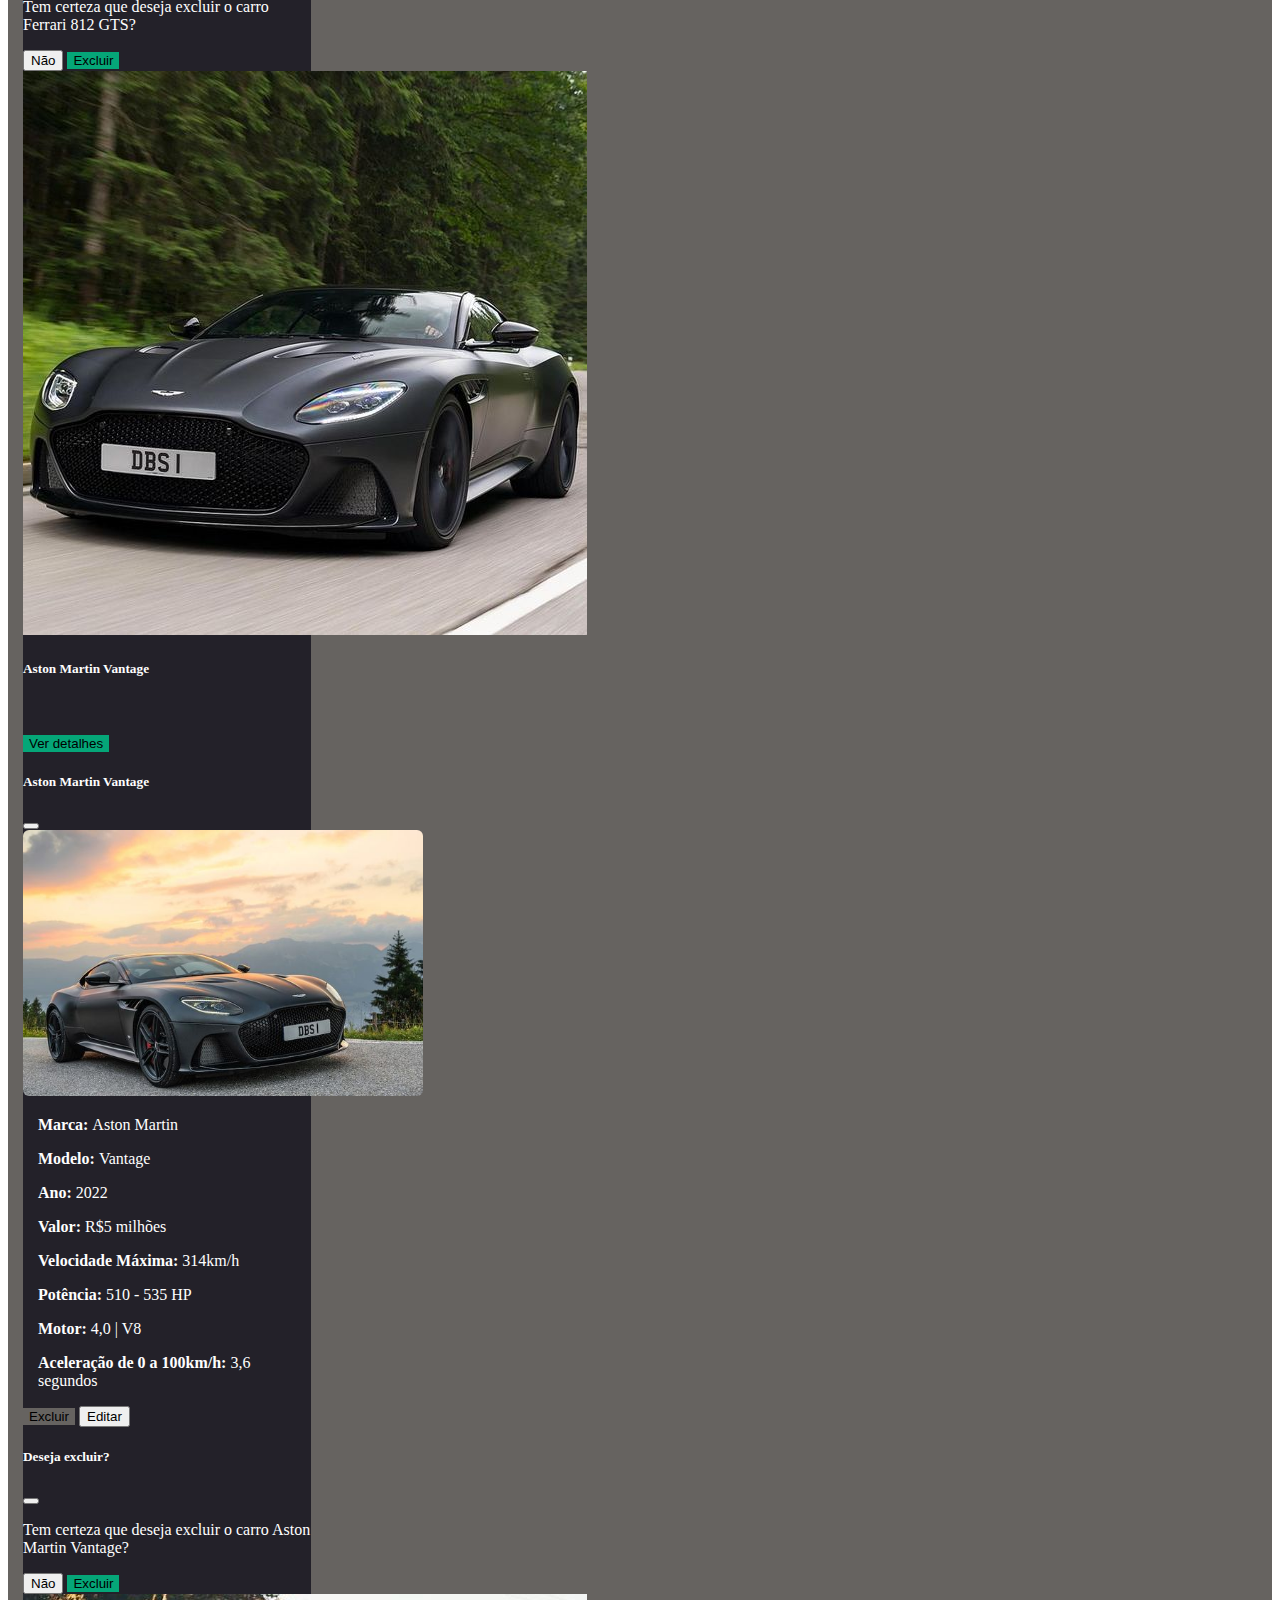
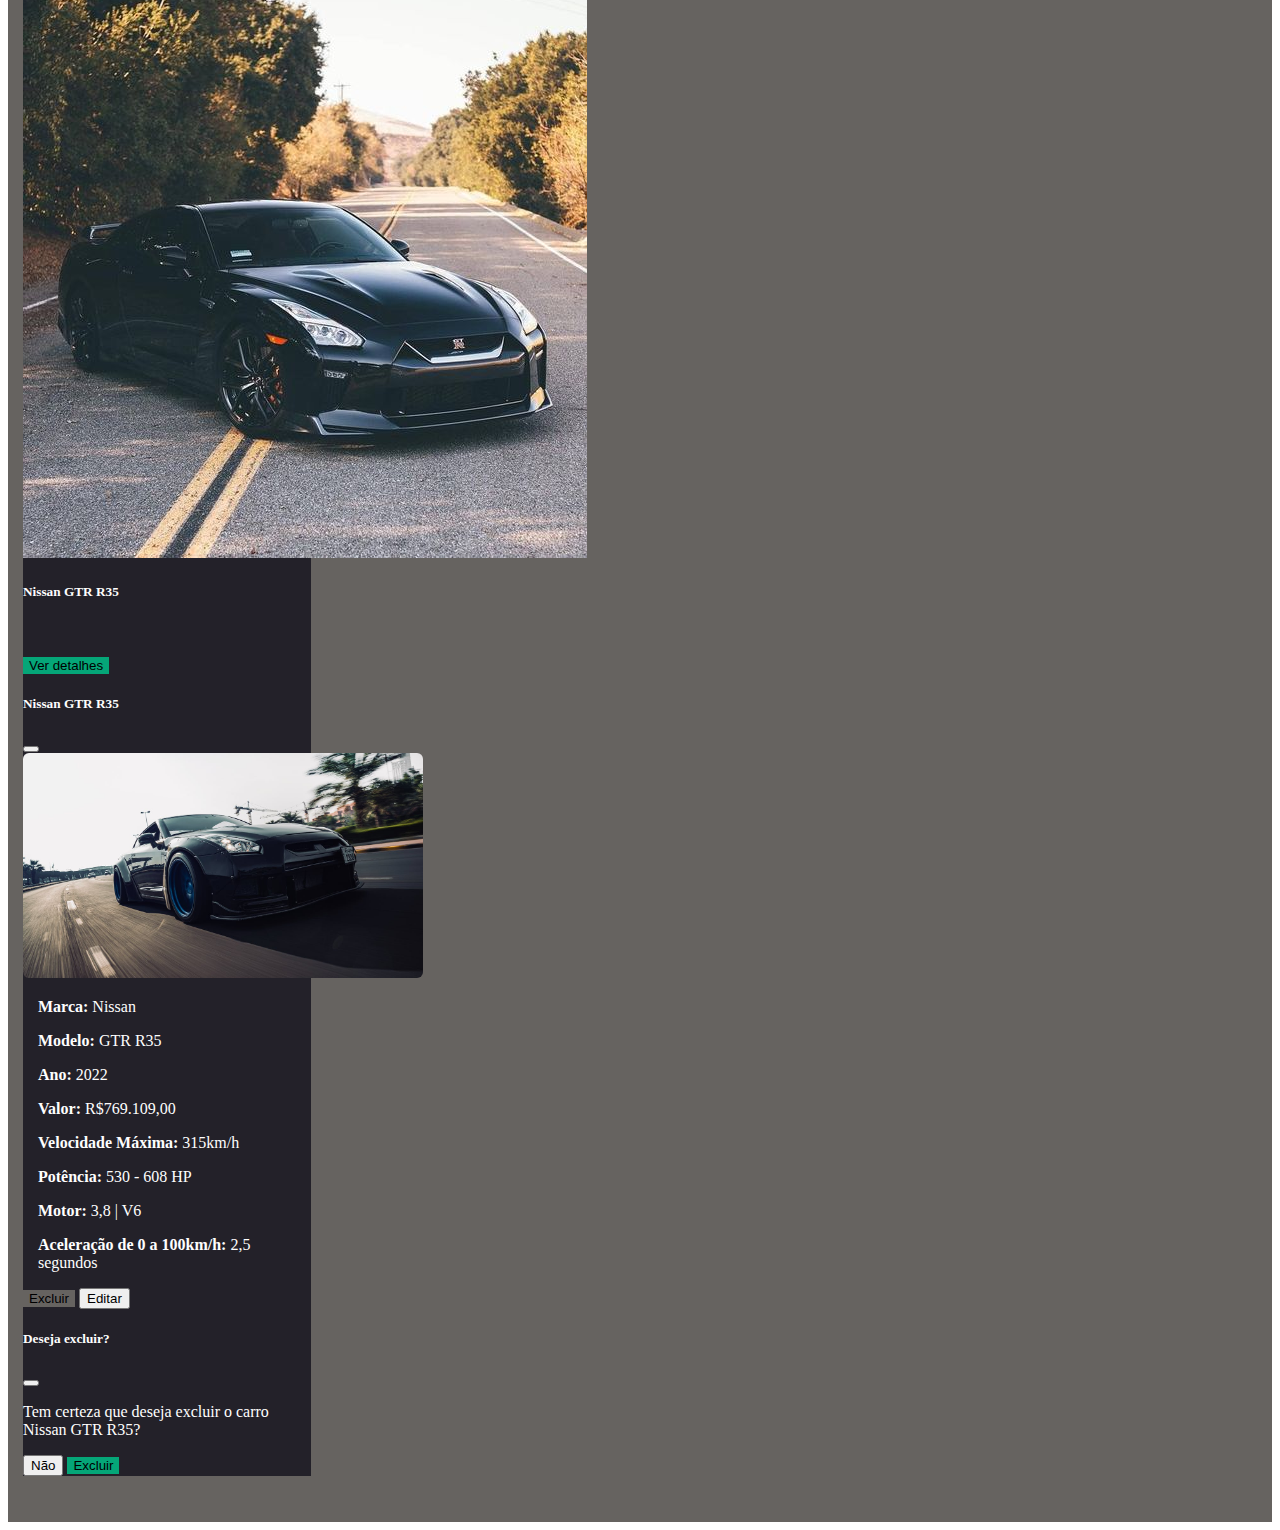
==== commit 57d2cf11: "commit" ====
--- a/allCars.html
+++ b/allCars.html
@@ -30,7 +30,7 @@
                             <a class="nav-link active" aria-current="page" href="#">Nossos Carros</a>
                         </li>
                         <li class="nav-item">
-                            <a class="nav-link" href="addCarros.html">Adicionar Carros</a>
+                            <a class="nav-link" href="addCarro.html">Adicionar Carros</a>
                         </li>
                         <li class="nav-item">
                             <a class="nav-link" href="./sobre.html">Sobre Nós</a>
@@ -94,8 +94,7 @@
                 <img src="./img/carro.jpg" class="card-img-top" alt="...">
                 <div class="card-body">
                     <h5 class="card-title">Porsche 911 GT3 RS</h5>
-                    <p class="card-text">Some quick example text to build on the card title and make up the bulk of the
-                        card's content.</p>
+                    <p class="card-text"><br></p>
                     <!-- Button trigger modal -->
                     <button type="button" class="btn btn-primary" data-bs-toggle="modal" data-bs-target=".modalPorsche">
                         Ver detalhes
@@ -167,8 +166,7 @@
                 <img src="./img/carro2.jpg" class="card-img-top" alt="...">
                 <div class="card-body">
                     <h5 class="card-title">Ford Mustang Shelby</h5>
-                    <p class="card-text">Some quick example text to build on the card title and make up the bulk of the
-                        card's content.</p>
+                    <p class="card-text"><br></p>
                     <!-- Button trigger modal -->
                     <button type="button" class="btn btn-primary" data-bs-toggle="modal" data-bs-target=".modalMustang">
                         Ver detalhes
@@ -241,8 +239,7 @@
                 <img src="./img/carro3.jpg" class="card-img-top" alt="...">
                 <div class="card-body">
                     <h5 class="card-title">Audi R8 Coupe</h5>
-                    <p class="card-text">Some quick example text to build on the card title and make up the bulk of the
-                        card's content.</p>
+                    <p class="card-text"><br></p>
                     <!-- Button trigger modal -->
                     <button type="button" class="btn btn-primary" data-bs-toggle="modal" data-bs-target=".modalAudi">
                         Ver detalhes
@@ -312,8 +309,7 @@
                 <img src="./img/carro4.jpg" class="card-img-top" alt="...">
                 <div class="card-body">
                     <h5 class="card-title">Lamborghini Huracán Performante</h5>
-                    <p class="card-text">Some quick example text to build on the card title and make up the bulk of the
-                        card's content.</p>
+                    <p class="card-text"></p>
                     <!-- Button trigger modal -->
                     <button type="button" class="btn btn-primary" data-bs-toggle="modal"
                         data-bs-target=".modallPerformante">
@@ -387,8 +383,7 @@
                 <img src="./img/carro5.jpg" class="card-img-top" alt="...">
                 <div class="card-body">
                     <h5 class="card-title">Lamborghini Huracán</h5>
-                    <p class="card-text">Some quick example text to build on the card title and make up the bulk of the
-                        card's content.</p>
+                    <p class="card-text"><br></p>
                     <!-- Button trigger modal -->
                     <button type="button" class="btn btn-primary" data-bs-toggle="modal" data-bs-target=".modalLambo">
                         Ver detalhes
@@ -460,8 +455,7 @@
                 <img src="./img/carro6.jpg" class="card-img-top" alt="...">
                 <div class="card-body">
                     <h5 class="card-title">Ferrari 812 GTS</h5>
-                    <p class="card-text">Some quick example text to build on the card title and make up the bulk of the
-                        card's content.</p>
+                    <p class="card-text"><br></p>
                     <!-- Button trigger modal -->
                     <button type="button" class="btn btn-primary" data-bs-toggle="modal" data-bs-target=".modalFerrari">
                         Ver detalhes
@@ -533,8 +527,7 @@
                 <img src="./img/carro7.jpg" class="card-img-top" alt="...">
                 <div class="card-body">
                     <h5 class="card-title">Aston Martin Vantage</h5>
-                    <p class="card-text">Some quick example text to build on the card title and make up the bulk of the
-                        card's content.</p>
+                    <p class="card-text"><br></p>
                     <!-- Button trigger modal -->
                     <button type="button" class="btn btn-primary" data-bs-toggle="modal" data-bs-target=".modalAston">
                         Ver detalhes
@@ -606,8 +599,7 @@
                 <img src="./img/carro8.jpg" class="card-img-top" alt="...">
                 <div class="card-body">
                     <h5 class="card-title">Nissan GTR R35</h5>
-                    <p class="card-text">Some quick example text to build on the card title and make up the bulk of the
-                        card's content.</p>
+                    <p class="card-text"><br></p>
                     <!-- Button trigger modal -->
                     <button type="button" class="btn btn-primary" data-bs-toggle="modal" data-bs-target=".modalNissan">
                         Ver detalhes
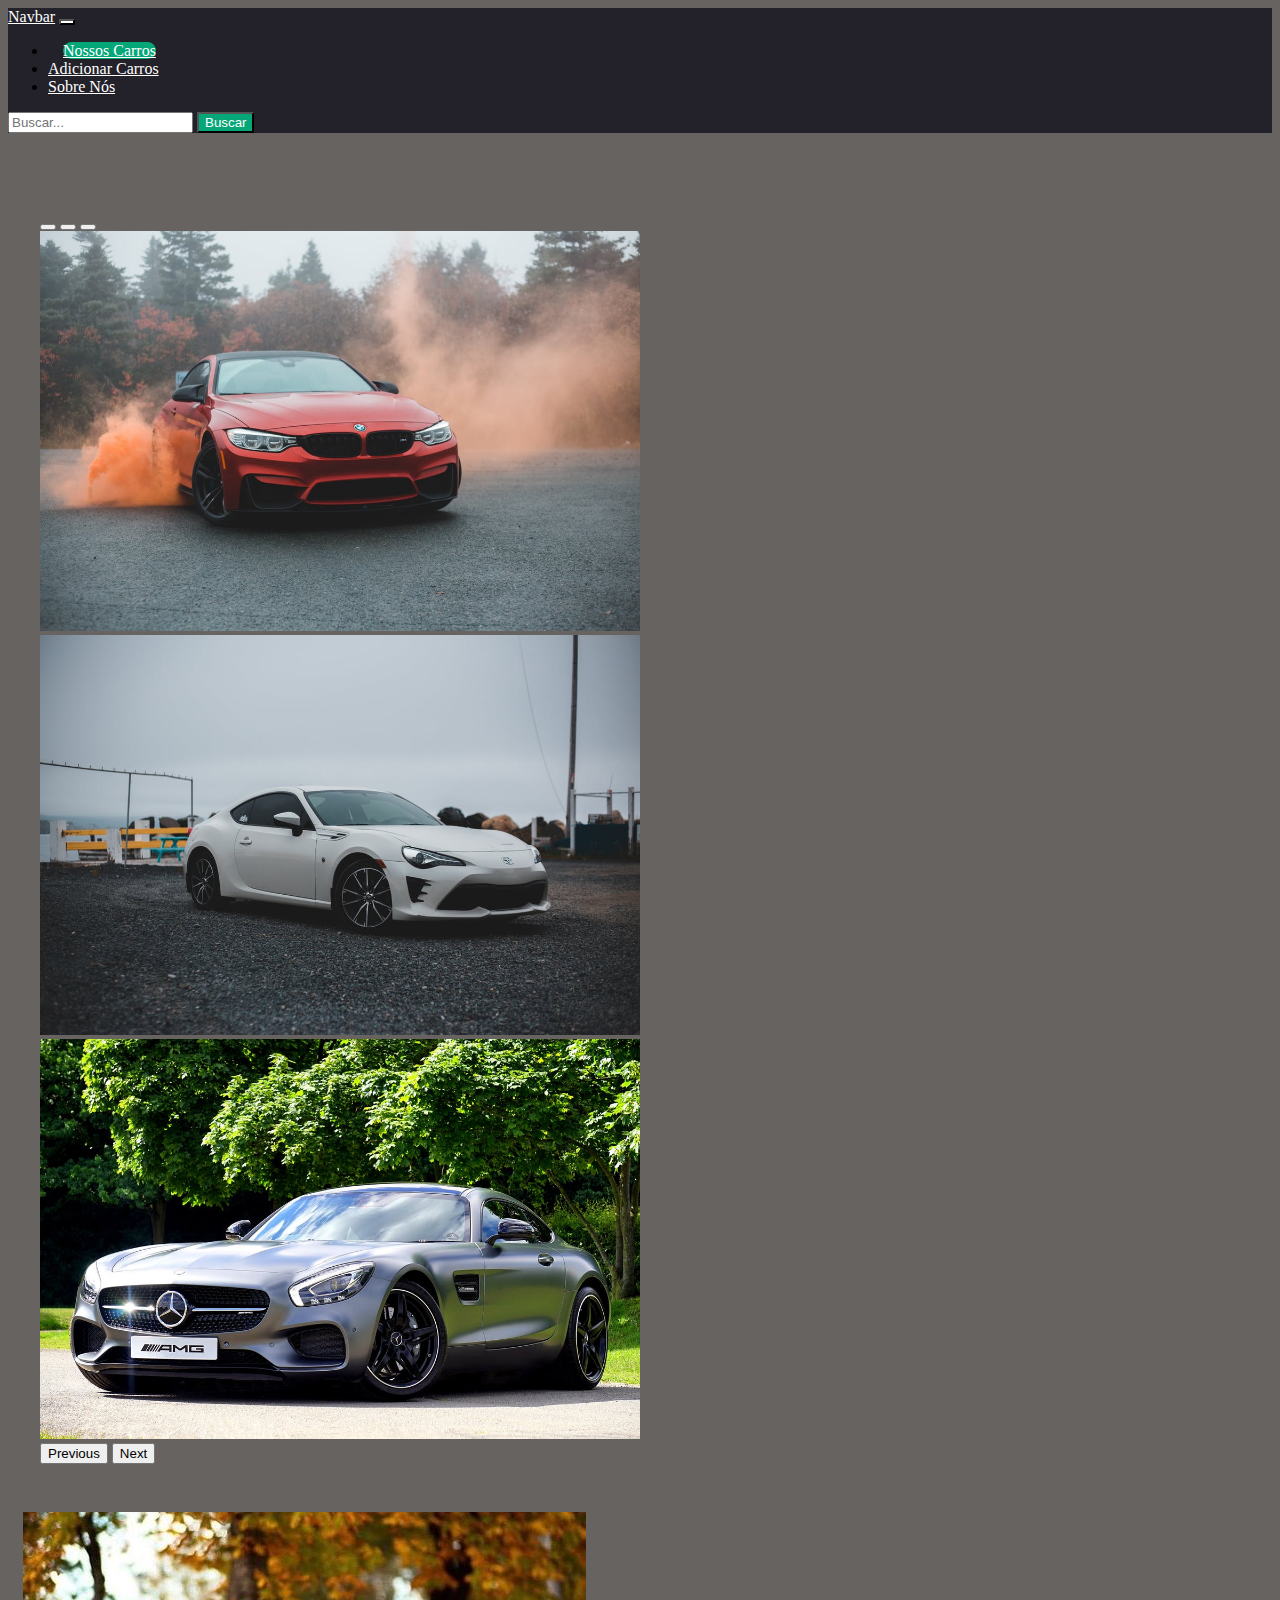
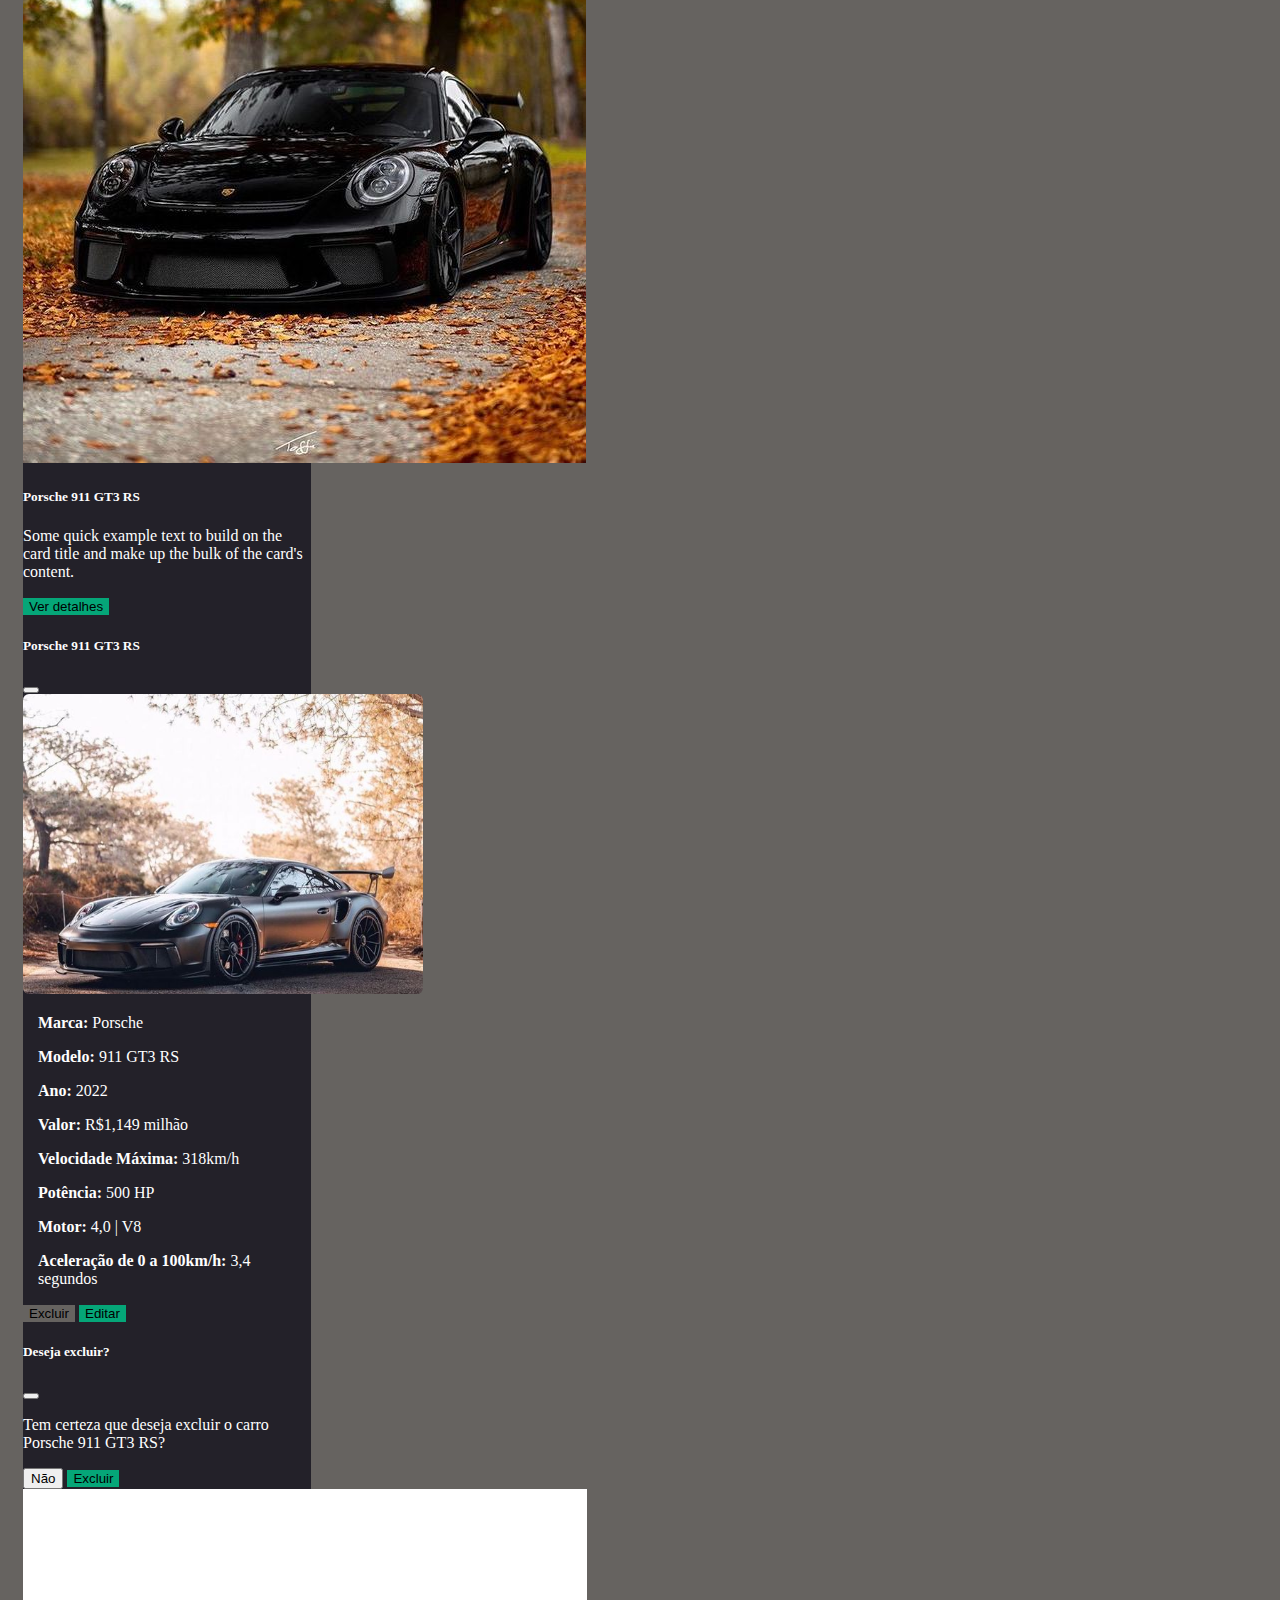
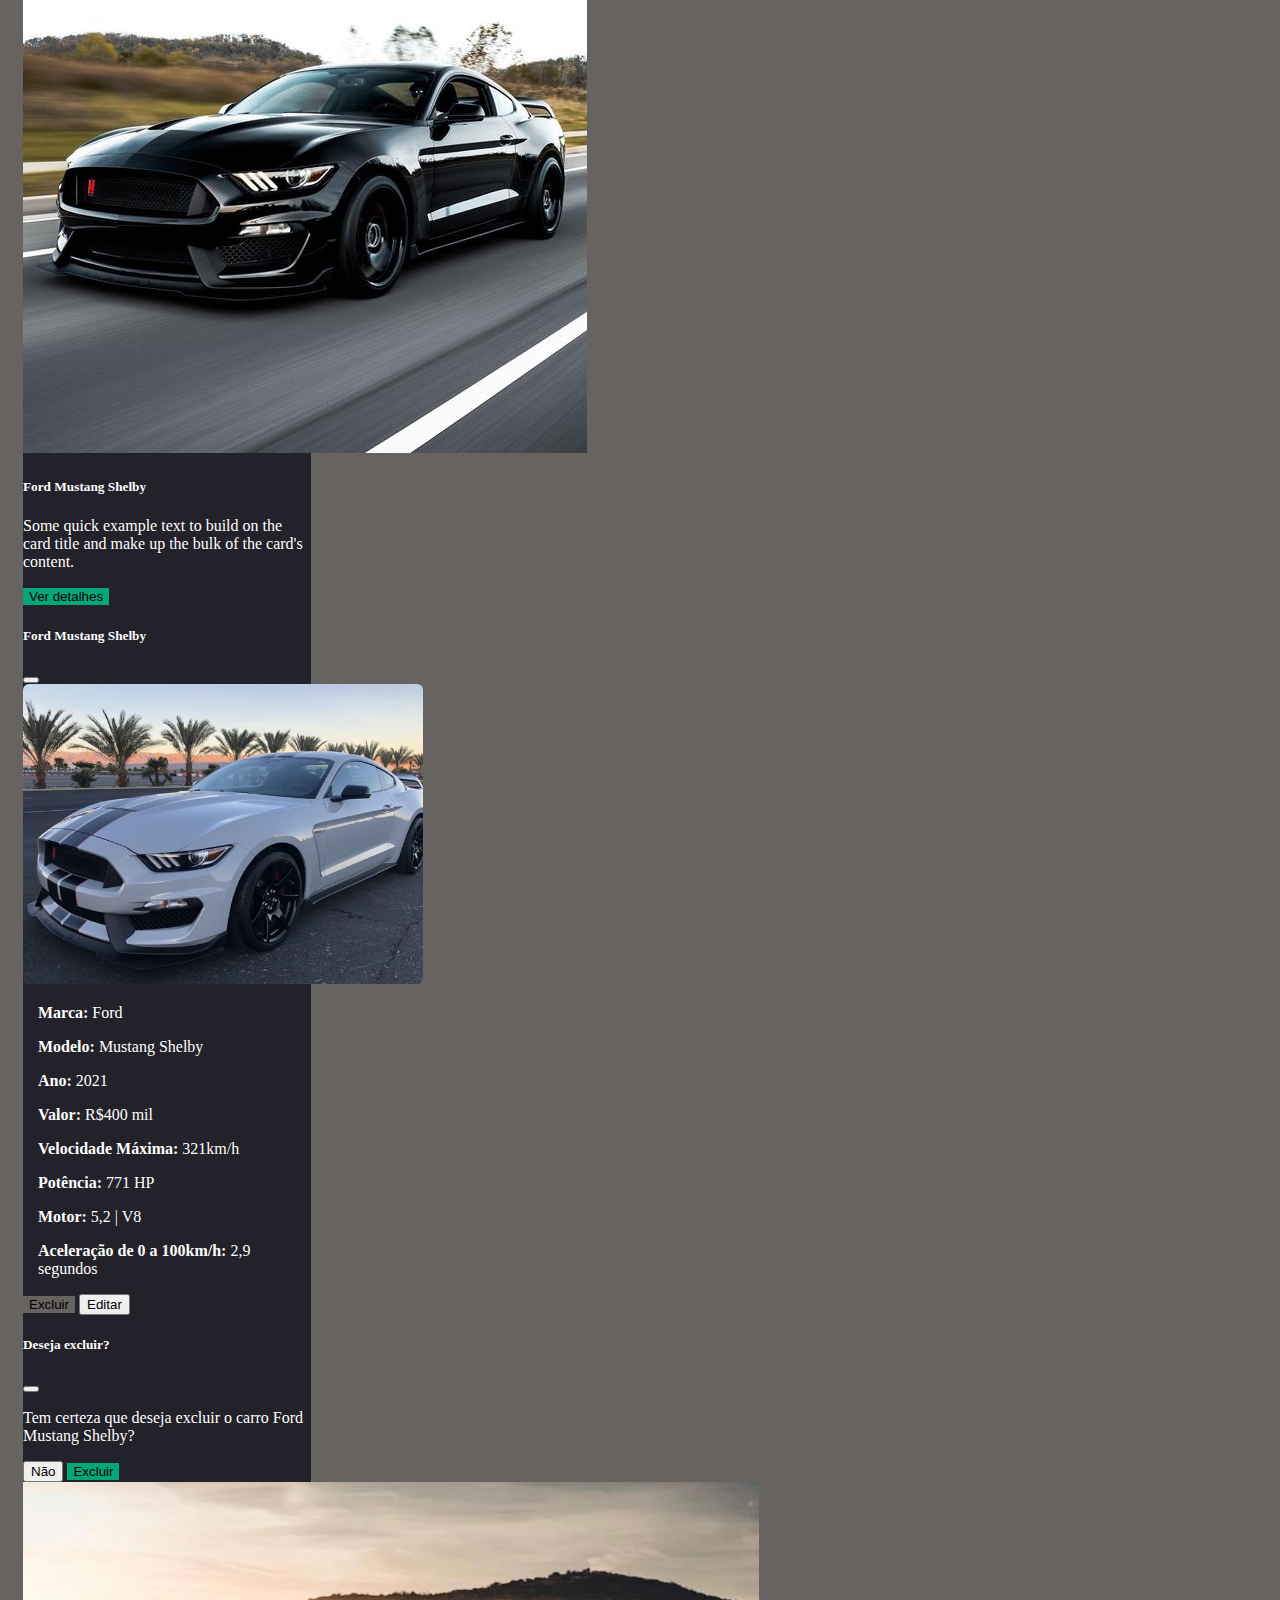
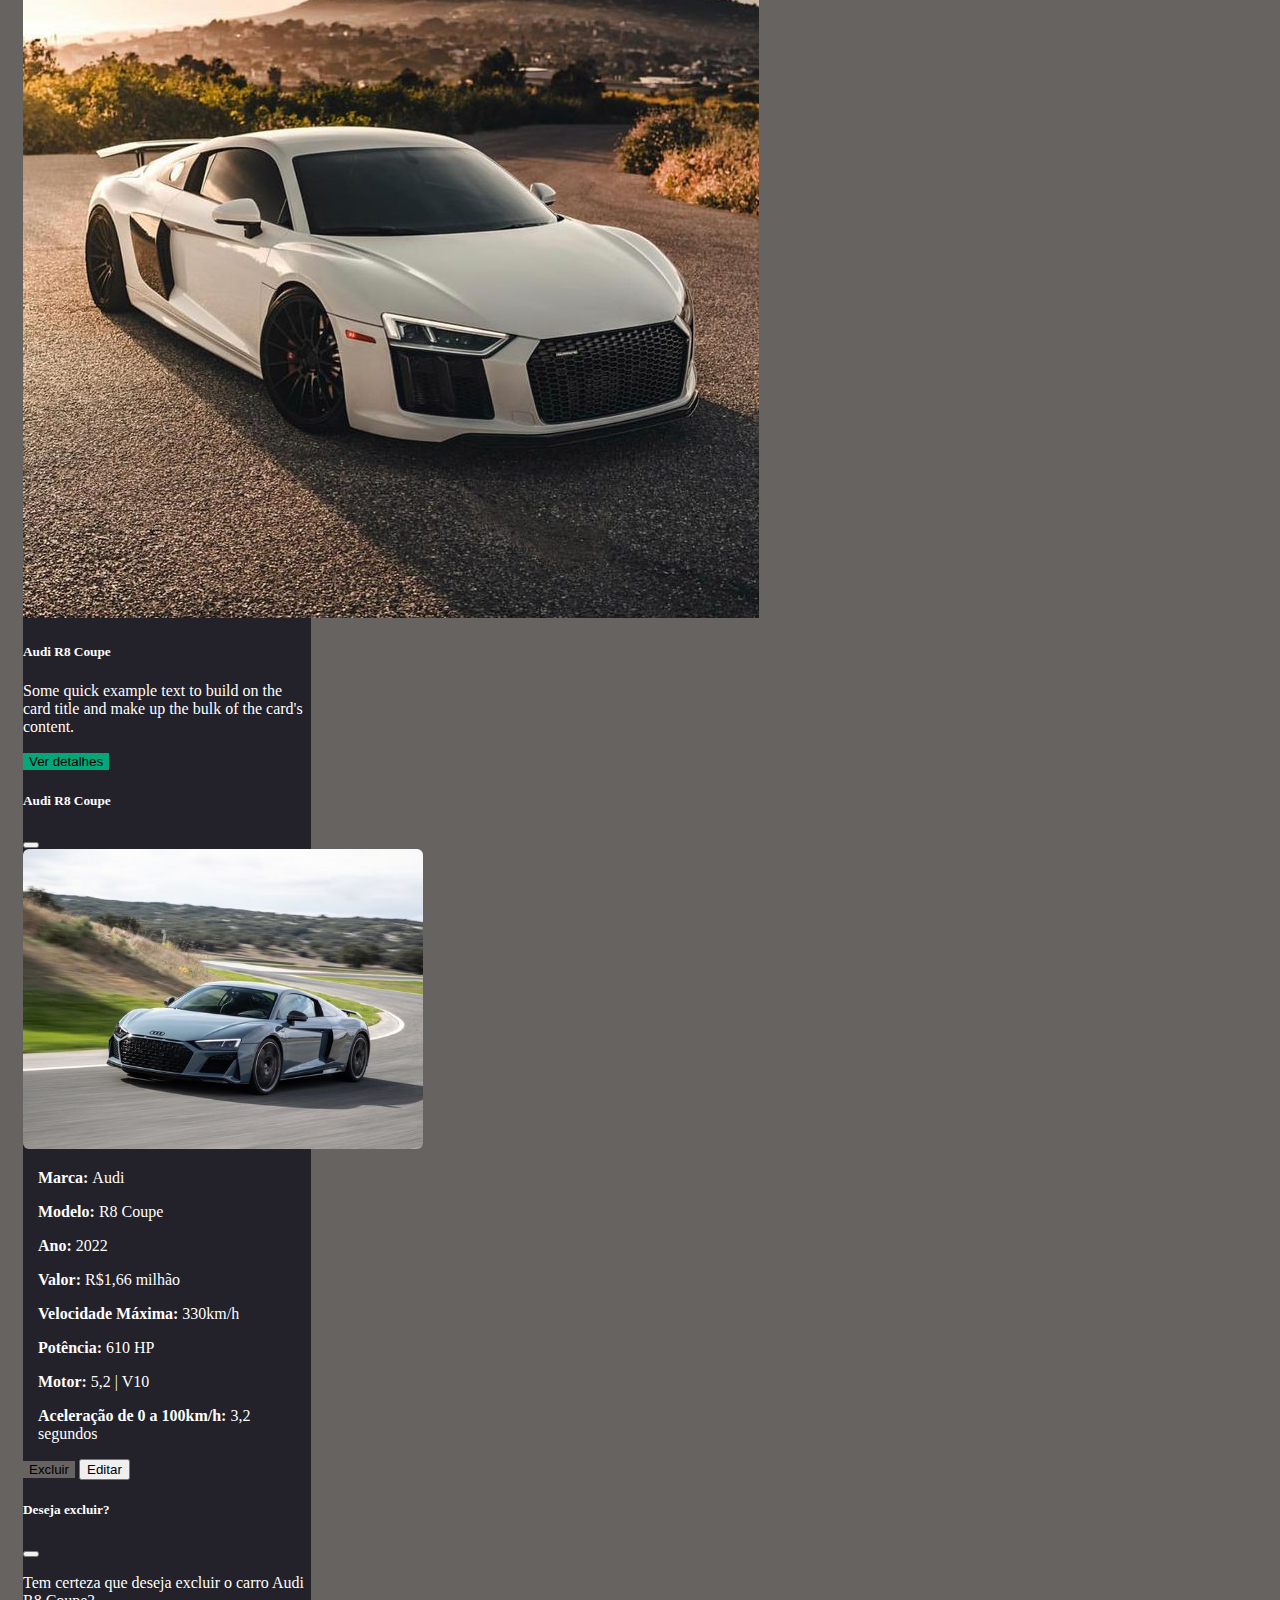
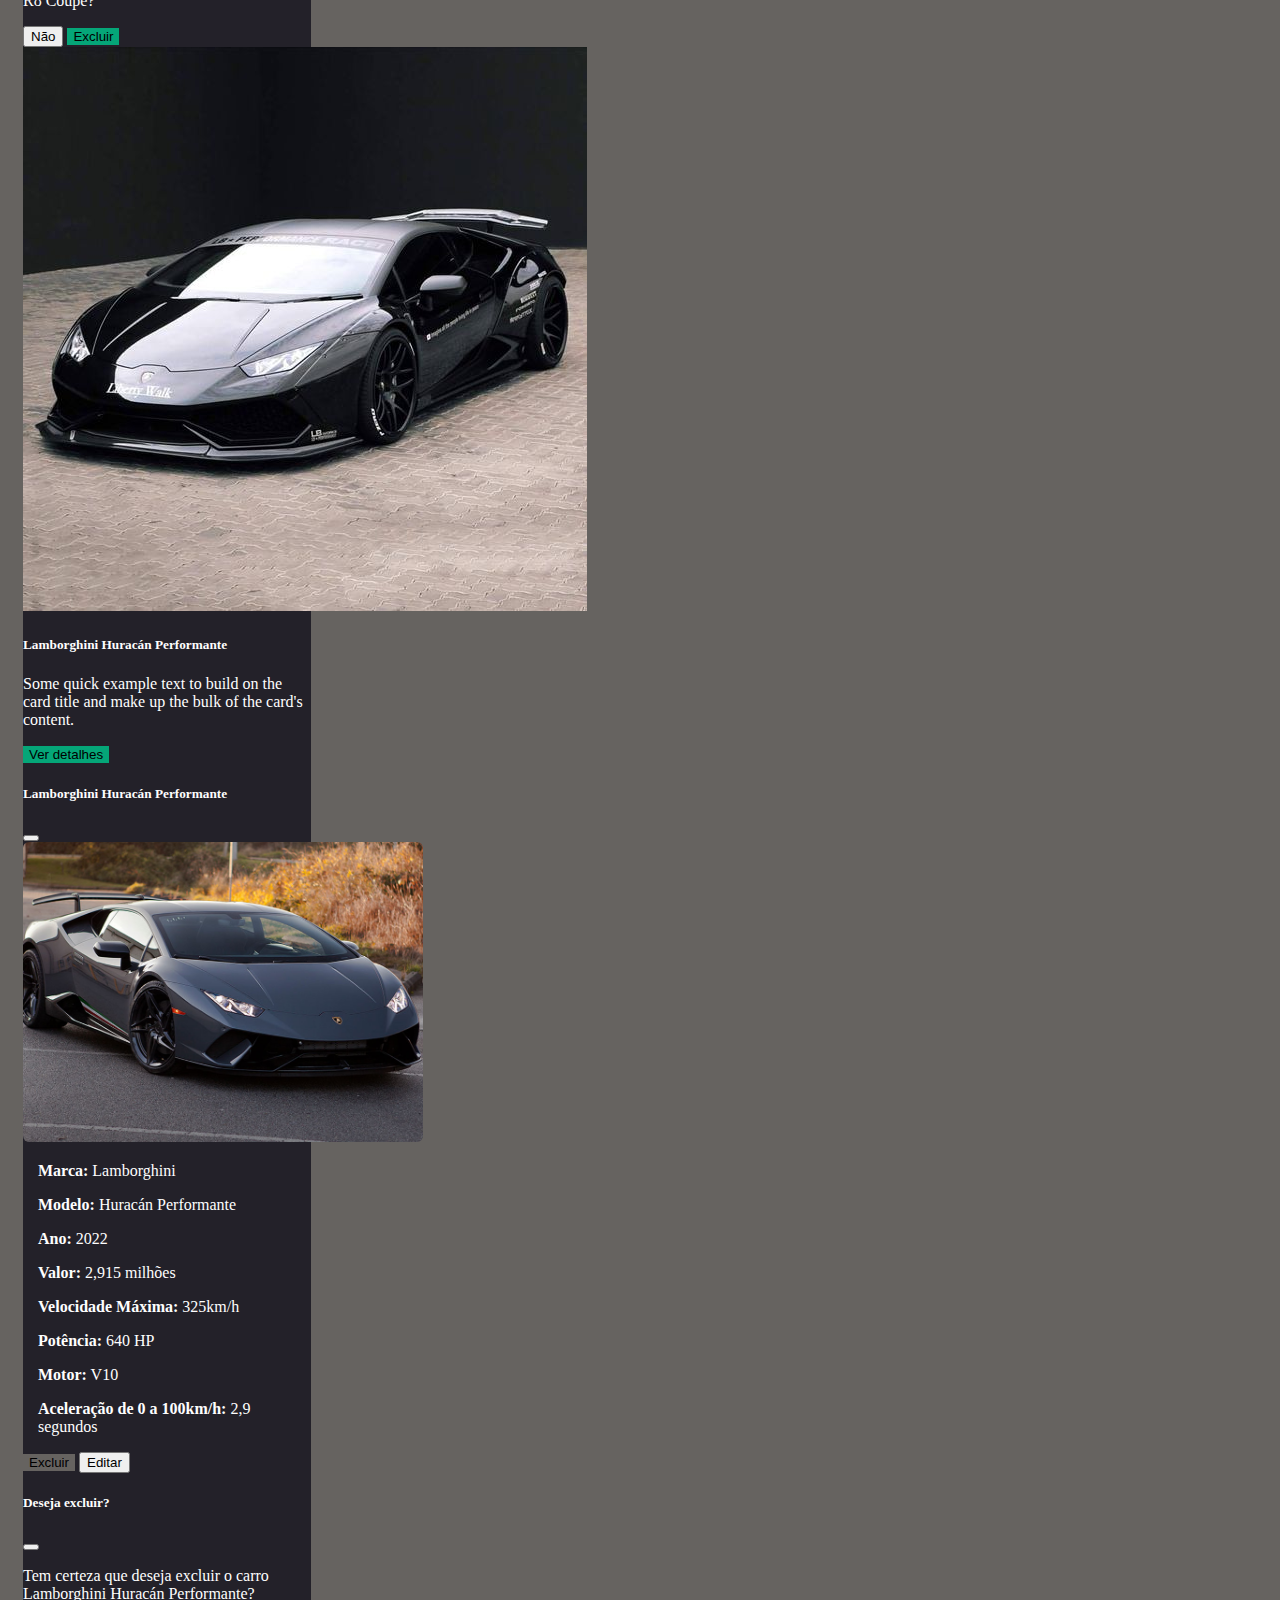
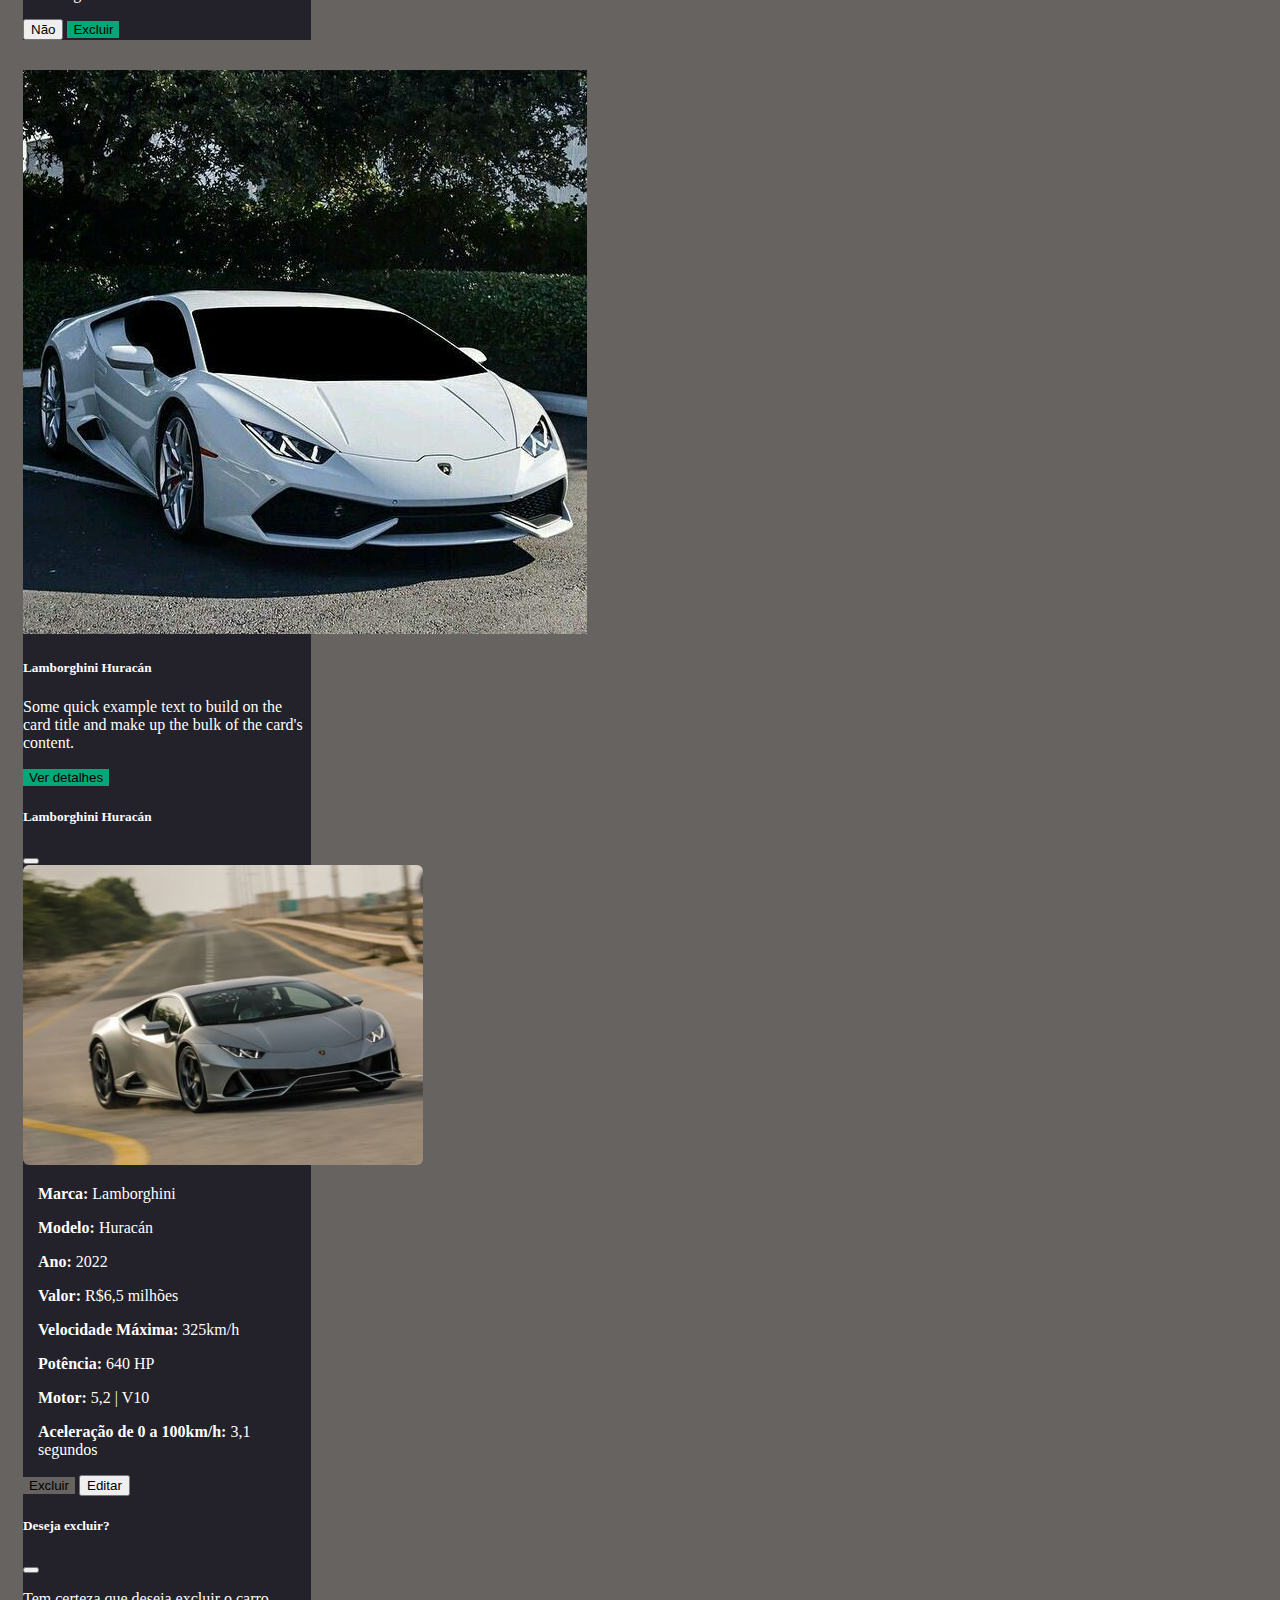
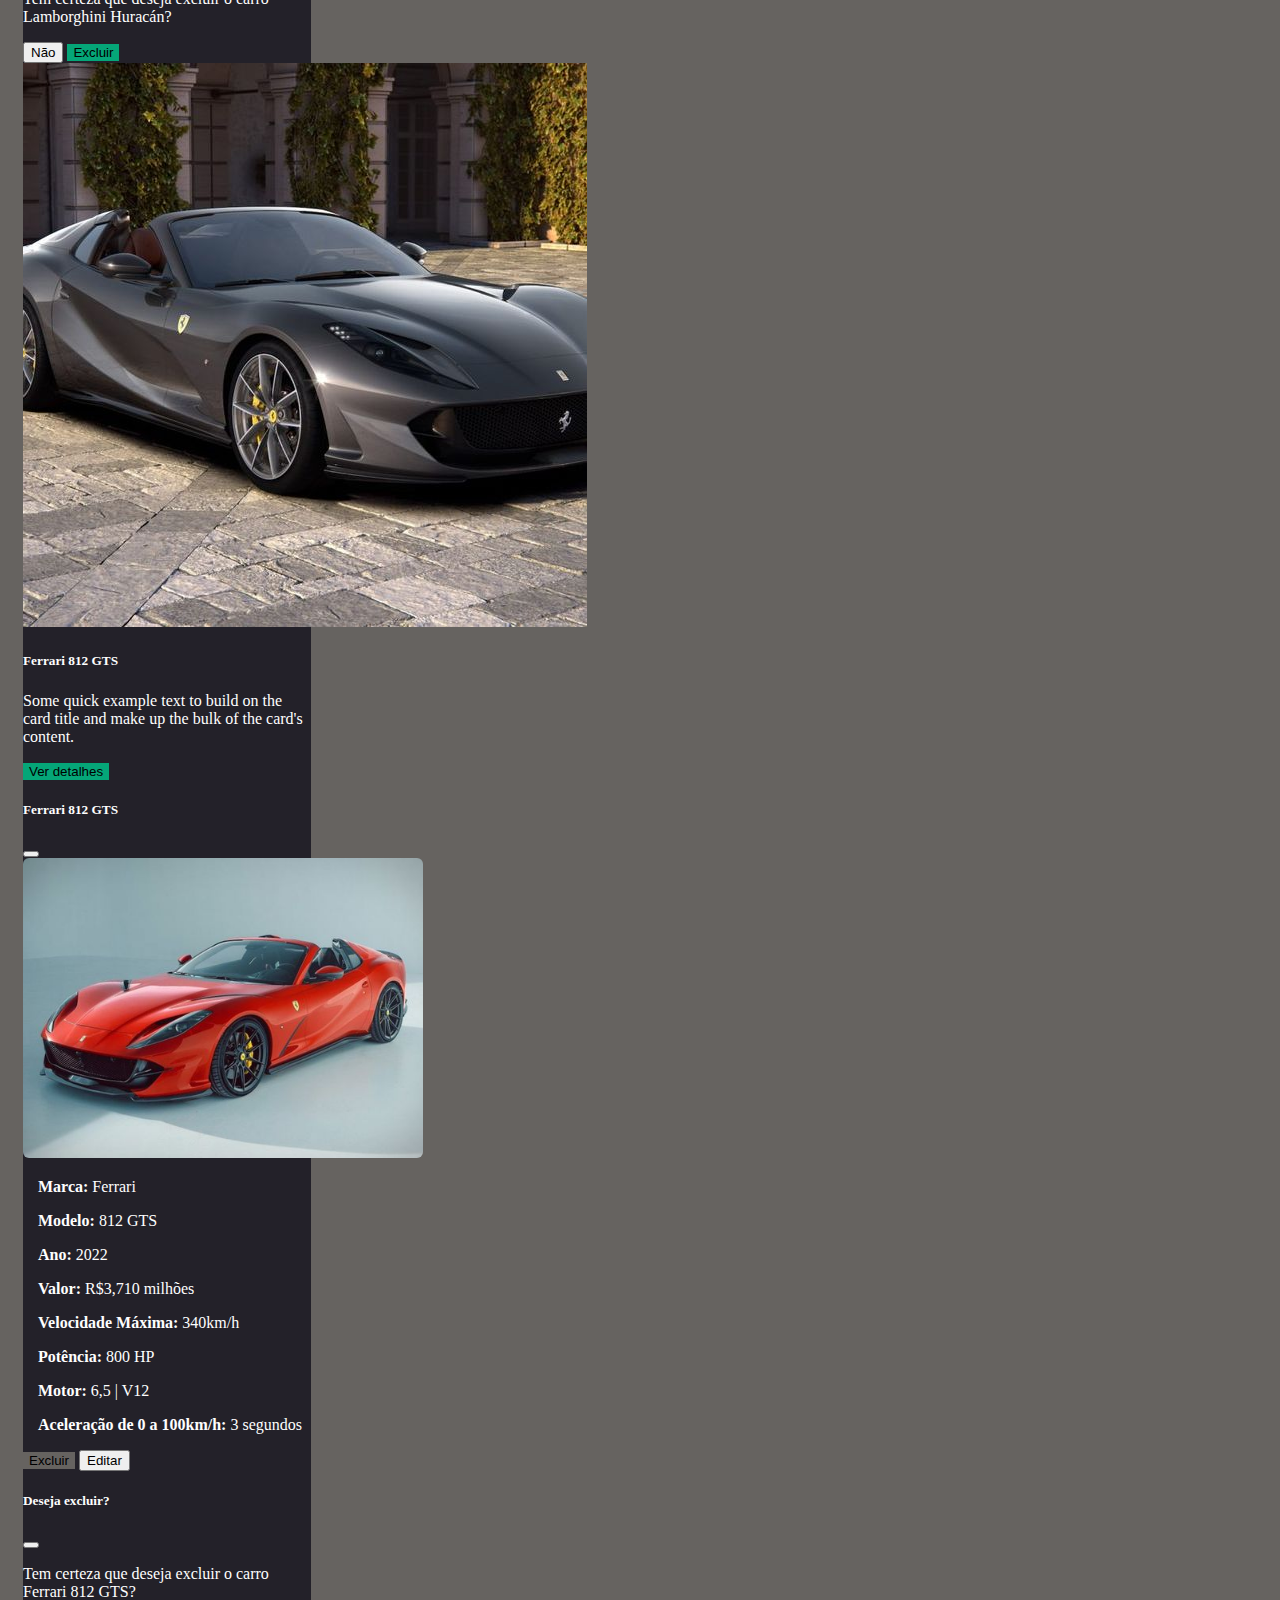
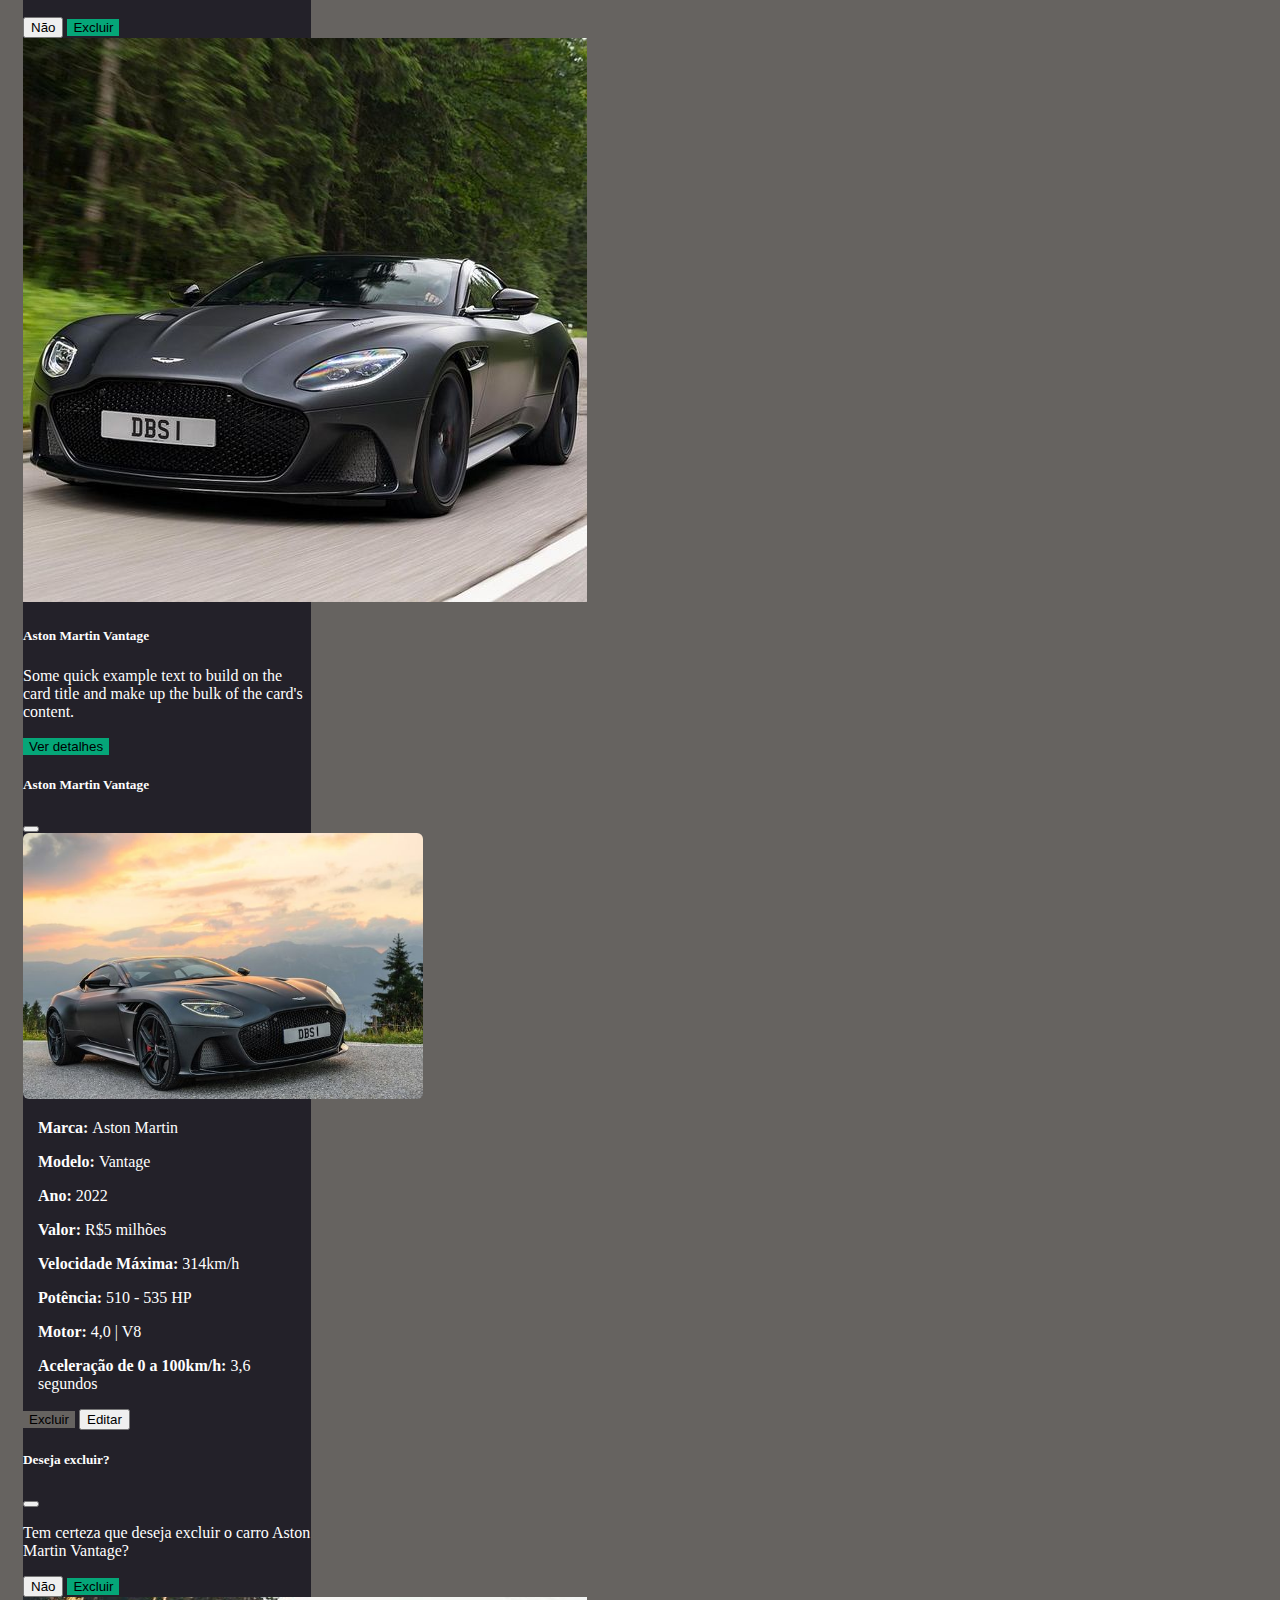
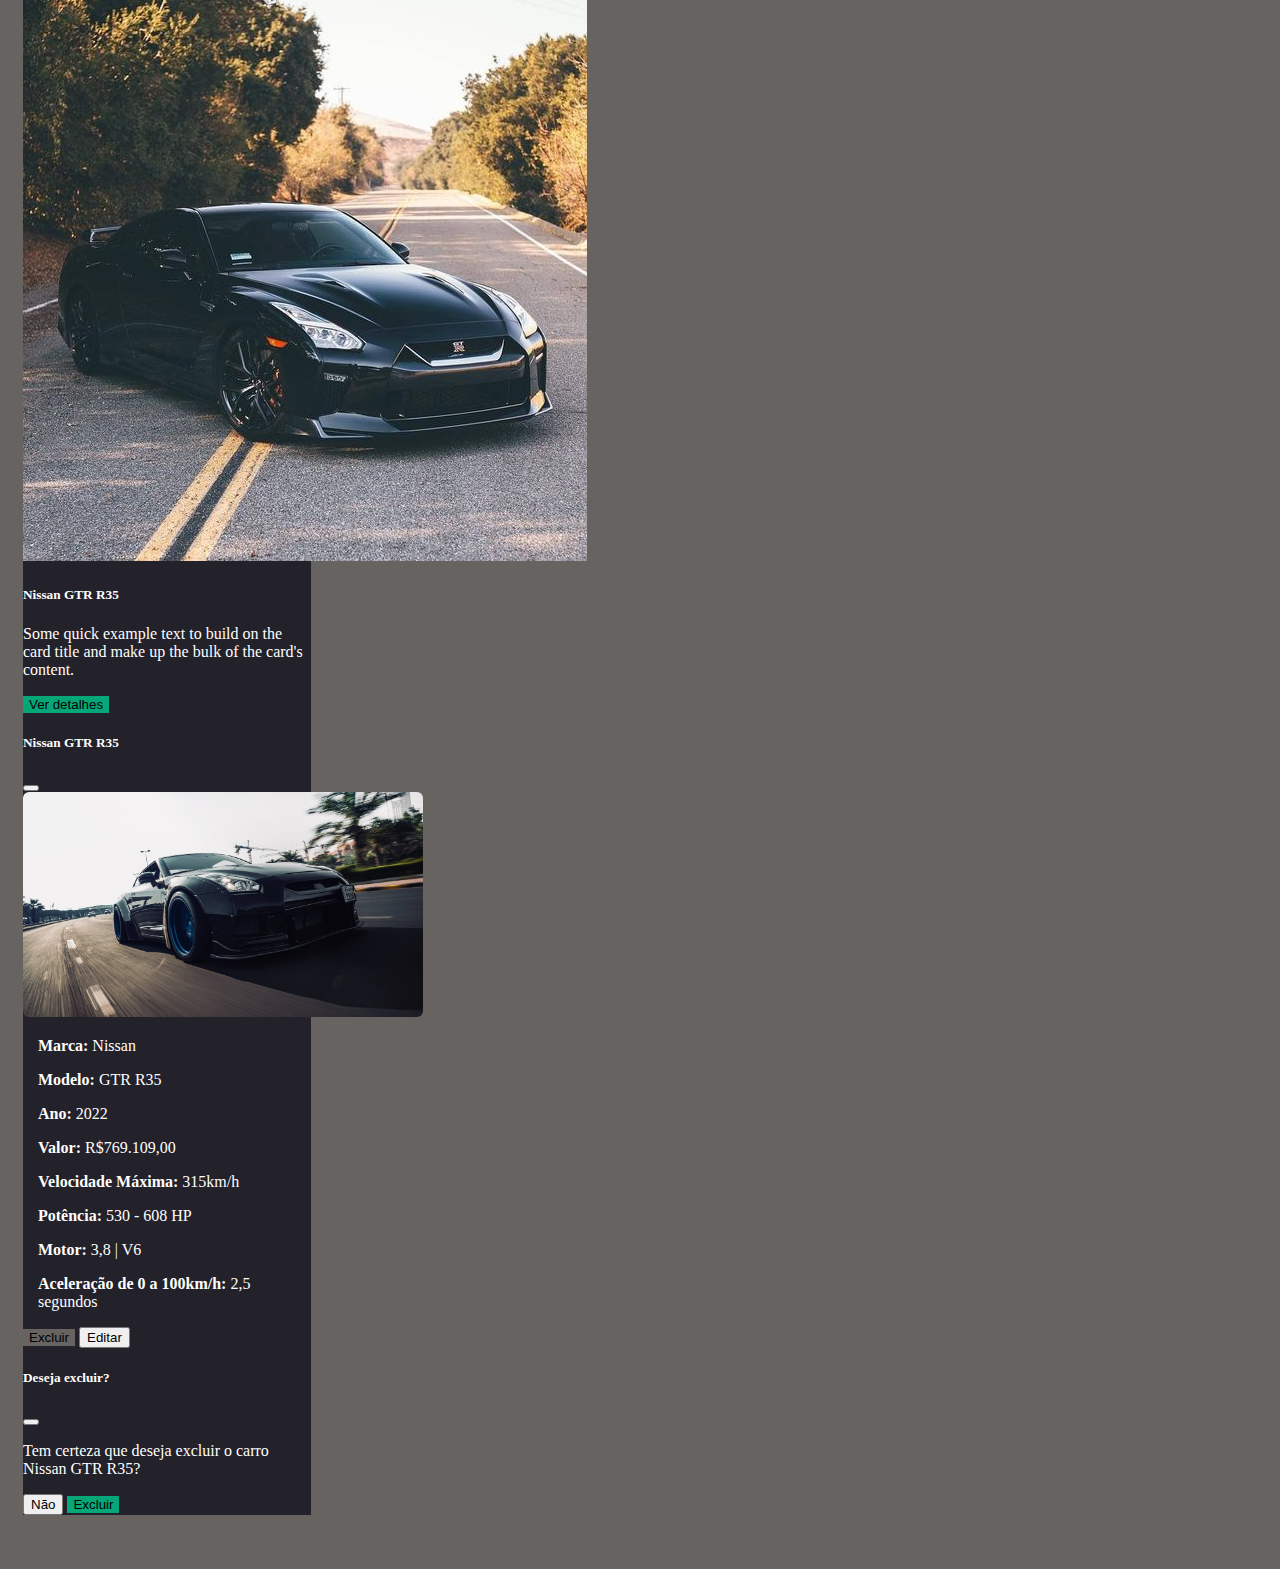
==== commit 03f4417a: "commit" ====
--- a/allCars.html
+++ b/allCars.html
@@ -12,6 +12,7 @@
     <link rel="stylesheet" href="./css/cabecalho.css">
     <link rel="stylesheet" href="./css/carrossel.css">
     <link rel="stylesheet" href="./css/modal.css">
+    <link rel="stylesheet" href="./css/cabecalho--responsivo.css">
 </head>
 
 <body>
@@ -27,10 +28,10 @@
                 <div class="collapse navbar-collapse" id="navbarSupportedContent">
                     <ul class="navbar-nav me-auto mb-2 mb-lg-0">
                         <li class="nav-item">
-                            <a class="nav-link active" aria-current="page" href="#">Nossos Carros</a>
+                            <a class="nav-link link-active" aria-current="page" href="#">Nossos Carros</a>
                         </li>
                         <li class="nav-item">
-                            <a class="nav-link" href="addCarro.html">Adicionar Carros</a>
+                            <a class="nav-link" href="adicionar-carro.html">Adicionar Carros</a>
                         </li>
                         <li class="nav-item">
                             <a class="nav-link" href="./sobre.html">Sobre Nós</a>
@@ -58,24 +59,12 @@
             <div class="carousel-inner">
                 <div class="carousel-item active" data-bs-interval="10000">
                     <img src="./img/carrossel carro1.jpeg" class="d-block w-100 carrossel foto1" alt="...">
-                    <div class="carousel-caption d-none d-md-block">
-                        <h5>First slide label</h5>
-                        <p>Some representative placeholder content for the first slide.</p>
-                    </div>
                 </div>
                 <div class="carousel-item" data-bs-interval="2000">
                     <img src="./img/carrossel carro2.jpeg" class=" carrossel mudar2 d-block w-100 foto2" alt="...">
-                    <div class="carousel-caption d-none d-md-block">
-                        <h5>Second slide label</h5>
-                        <p>Some representative placeholder content for the second slide.</p>
-                    </div>
                 </div>
                 <div class="carousel-item">
                     <img src="./img/carrossel carro3.jpeg" class="carrossel d-block w-100 foto3" alt="...">
-                    <div class="carousel-caption d-none d-md-block">
-                        <h5>Third slide label</h5>
-                        <p>Some representative placeholder content for the third slide.</p>
-                    </div>
                 </div>
             </div>
             <button class="carousel-control-prev" type="button" data-bs-target="#carouselExampleDark"
@@ -94,7 +83,8 @@
                 <img src="./img/carro.jpg" class="card-img-top" alt="...">
                 <div class="card-body">
                     <h5 class="card-title">Porsche 911 GT3 RS</h5>
-                    <p class="card-text"><br></p>
+                    <p class="card-text">Some quick example text to build on the card title and make up the bulk of the
+                        card's content.</p>
                     <!-- Button trigger modal -->
                     <button type="button" class="btn btn-primary" data-bs-toggle="modal" data-bs-target=".modalPorsche">
                         Ver detalhes
@@ -166,7 +156,8 @@
                 <img src="./img/carro2.jpg" class="card-img-top" alt="...">
                 <div class="card-body">
                     <h5 class="card-title">Ford Mustang Shelby</h5>
-                    <p class="card-text"><br></p>
+                    <p class="card-text">Some quick example text to build on the card title and make up the bulk of the
+                        card's content.</p>
                     <!-- Button trigger modal -->
                     <button type="button" class="btn btn-primary" data-bs-toggle="modal" data-bs-target=".modalMustang">
                         Ver detalhes
@@ -239,7 +230,8 @@
                 <img src="./img/carro3.jpg" class="card-img-top" alt="...">
                 <div class="card-body">
                     <h5 class="card-title">Audi R8 Coupe</h5>
-                    <p class="card-text"><br></p>
+                    <p class="card-text">Some quick example text to build on the card title and make up the bulk of the
+                        card's content.</p>
                     <!-- Button trigger modal -->
                     <button type="button" class="btn btn-primary" data-bs-toggle="modal" data-bs-target=".modalAudi">
                         Ver detalhes
@@ -309,7 +301,8 @@
                 <img src="./img/carro4.jpg" class="card-img-top" alt="...">
                 <div class="card-body">
                     <h5 class="card-title">Lamborghini Huracán Performante</h5>
-                    <p class="card-text"></p>
+                    <p class="card-text">Some quick example text to build on the card title and make up the bulk of the
+                        card's content.</p>
                     <!-- Button trigger modal -->
                     <button type="button" class="btn btn-primary" data-bs-toggle="modal"
                         data-bs-target=".modallPerformante">
@@ -383,7 +376,8 @@
                 <img src="./img/carro5.jpg" class="card-img-top" alt="...">
                 <div class="card-body">
                     <h5 class="card-title">Lamborghini Huracán</h5>
-                    <p class="card-text"><br></p>
+                    <p class="card-text">Some quick example text to build on the card title and make up the bulk of the
+                        card's content.</p>
                     <!-- Button trigger modal -->
                     <button type="button" class="btn btn-primary" data-bs-toggle="modal" data-bs-target=".modalLambo">
                         Ver detalhes
@@ -455,7 +449,8 @@
                 <img src="./img/carro6.jpg" class="card-img-top" alt="...">
                 <div class="card-body">
                     <h5 class="card-title">Ferrari 812 GTS</h5>
-                    <p class="card-text"><br></p>
+                    <p class="card-text">Some quick example text to build on the card title and make up the bulk of the
+                        card's content.</p>
                     <!-- Button trigger modal -->
                     <button type="button" class="btn btn-primary" data-bs-toggle="modal" data-bs-target=".modalFerrari">
                         Ver detalhes
@@ -527,7 +522,8 @@
                 <img src="./img/carro7.jpg" class="card-img-top" alt="...">
                 <div class="card-body">
                     <h5 class="card-title">Aston Martin Vantage</h5>
-                    <p class="card-text"><br></p>
+                    <p class="card-text">Some quick example text to build on the card title and make up the bulk of the
+                        card's content.</p>
                     <!-- Button trigger modal -->
                     <button type="button" class="btn btn-primary" data-bs-toggle="modal" data-bs-target=".modalAston">
                         Ver detalhes
@@ -599,7 +595,8 @@
                 <img src="./img/carro8.jpg" class="card-img-top" alt="...">
                 <div class="card-body">
                     <h5 class="card-title">Nissan GTR R35</h5>
-                    <p class="card-text"><br></p>
+                    <p class="card-text">Some quick example text to build on the card title and make up the bulk of the
+                        card's content.</p>
                     <!-- Button trigger modal -->
                     <button type="button" class="btn btn-primary" data-bs-toggle="modal" data-bs-target=".modalNissan">
                         Ver detalhes
--- a/css/cabecalho.css
+++ b/css/cabecalho.css
@@ -30,7 +30,7 @@
     background-color: #fefefe;
 }
 
-.active{
+.link-active{
     background-color: var(--verde);
     border-radius: 12px;
     margin: 0 15px;
--- a/css/cabecalho--responsivo.css
+++ b/css/cabecalho--responsivo.css
@@ -0,0 +1,7 @@
+@media screen and (min-width: 320px) and (max-width:768px) {
+    .link-active {
+        margin: 0;
+        padding-left: 5px;
+        width: 150px;
+    }
+}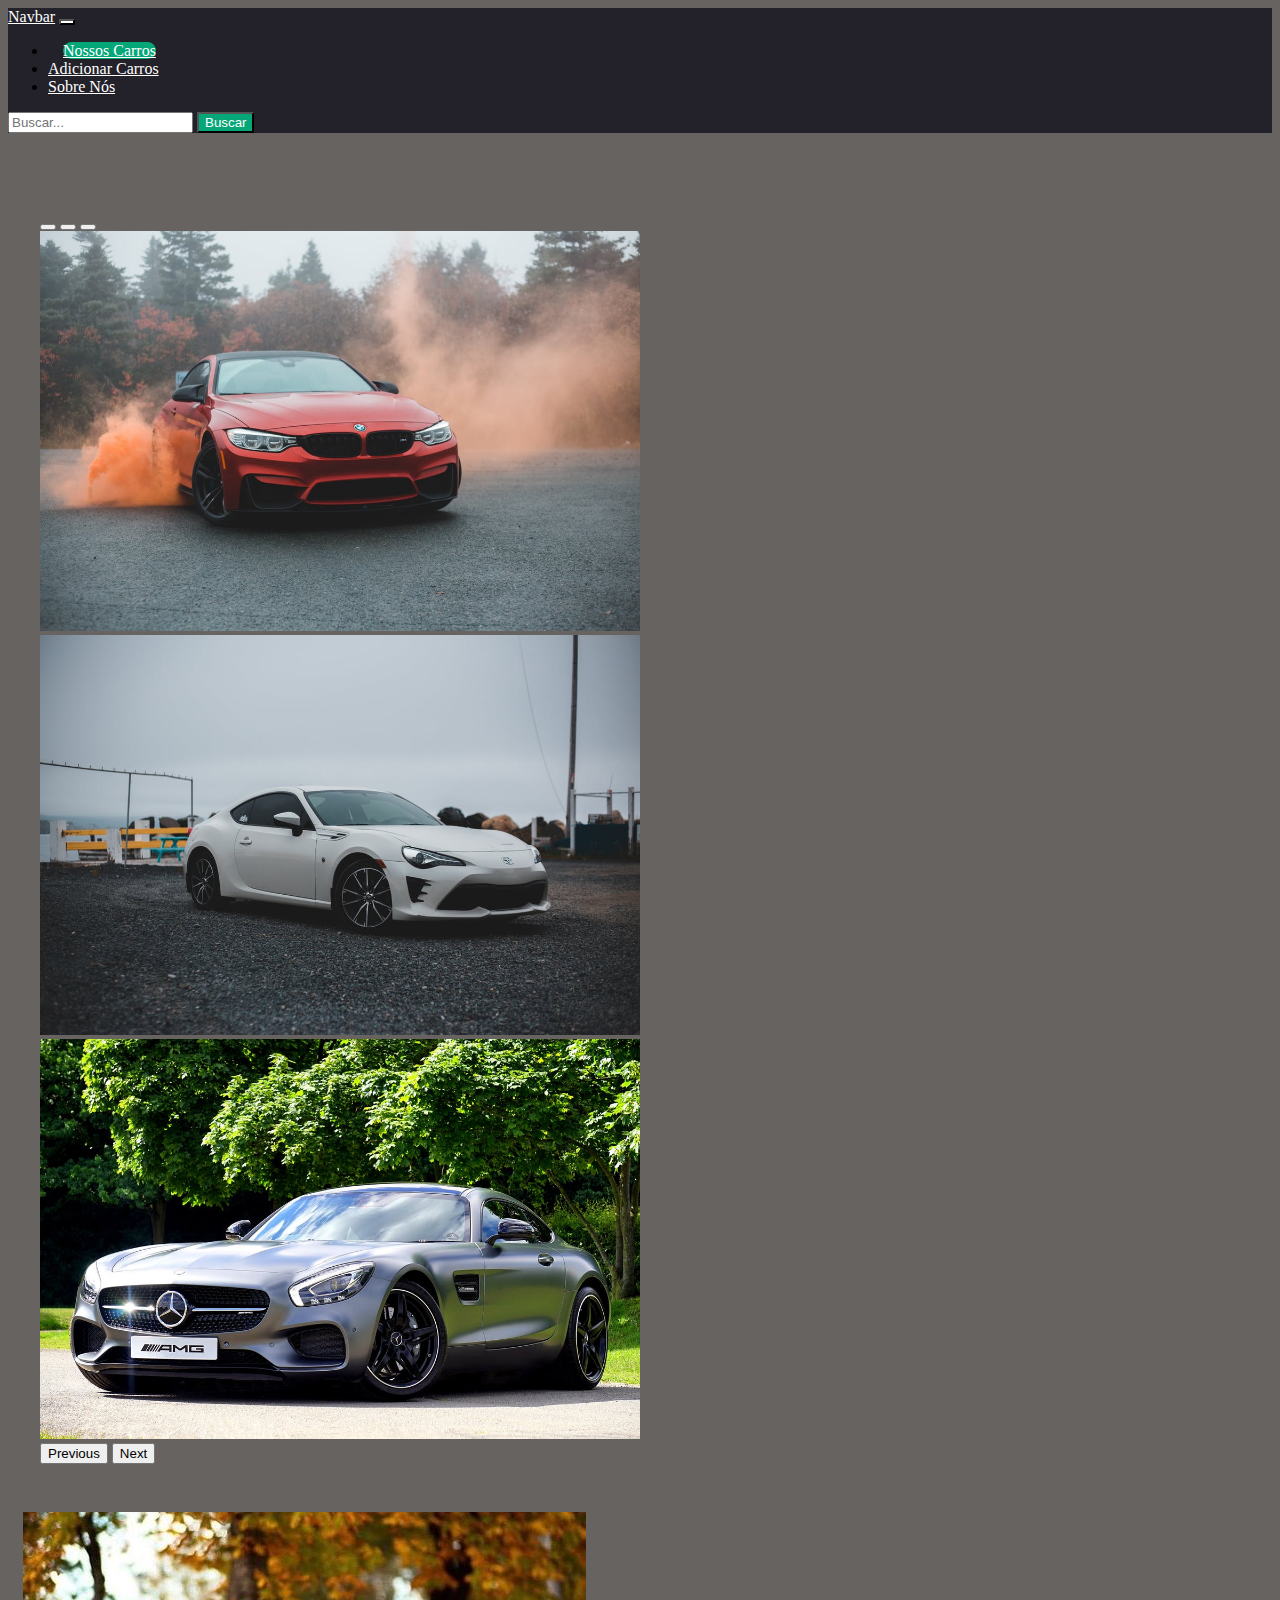
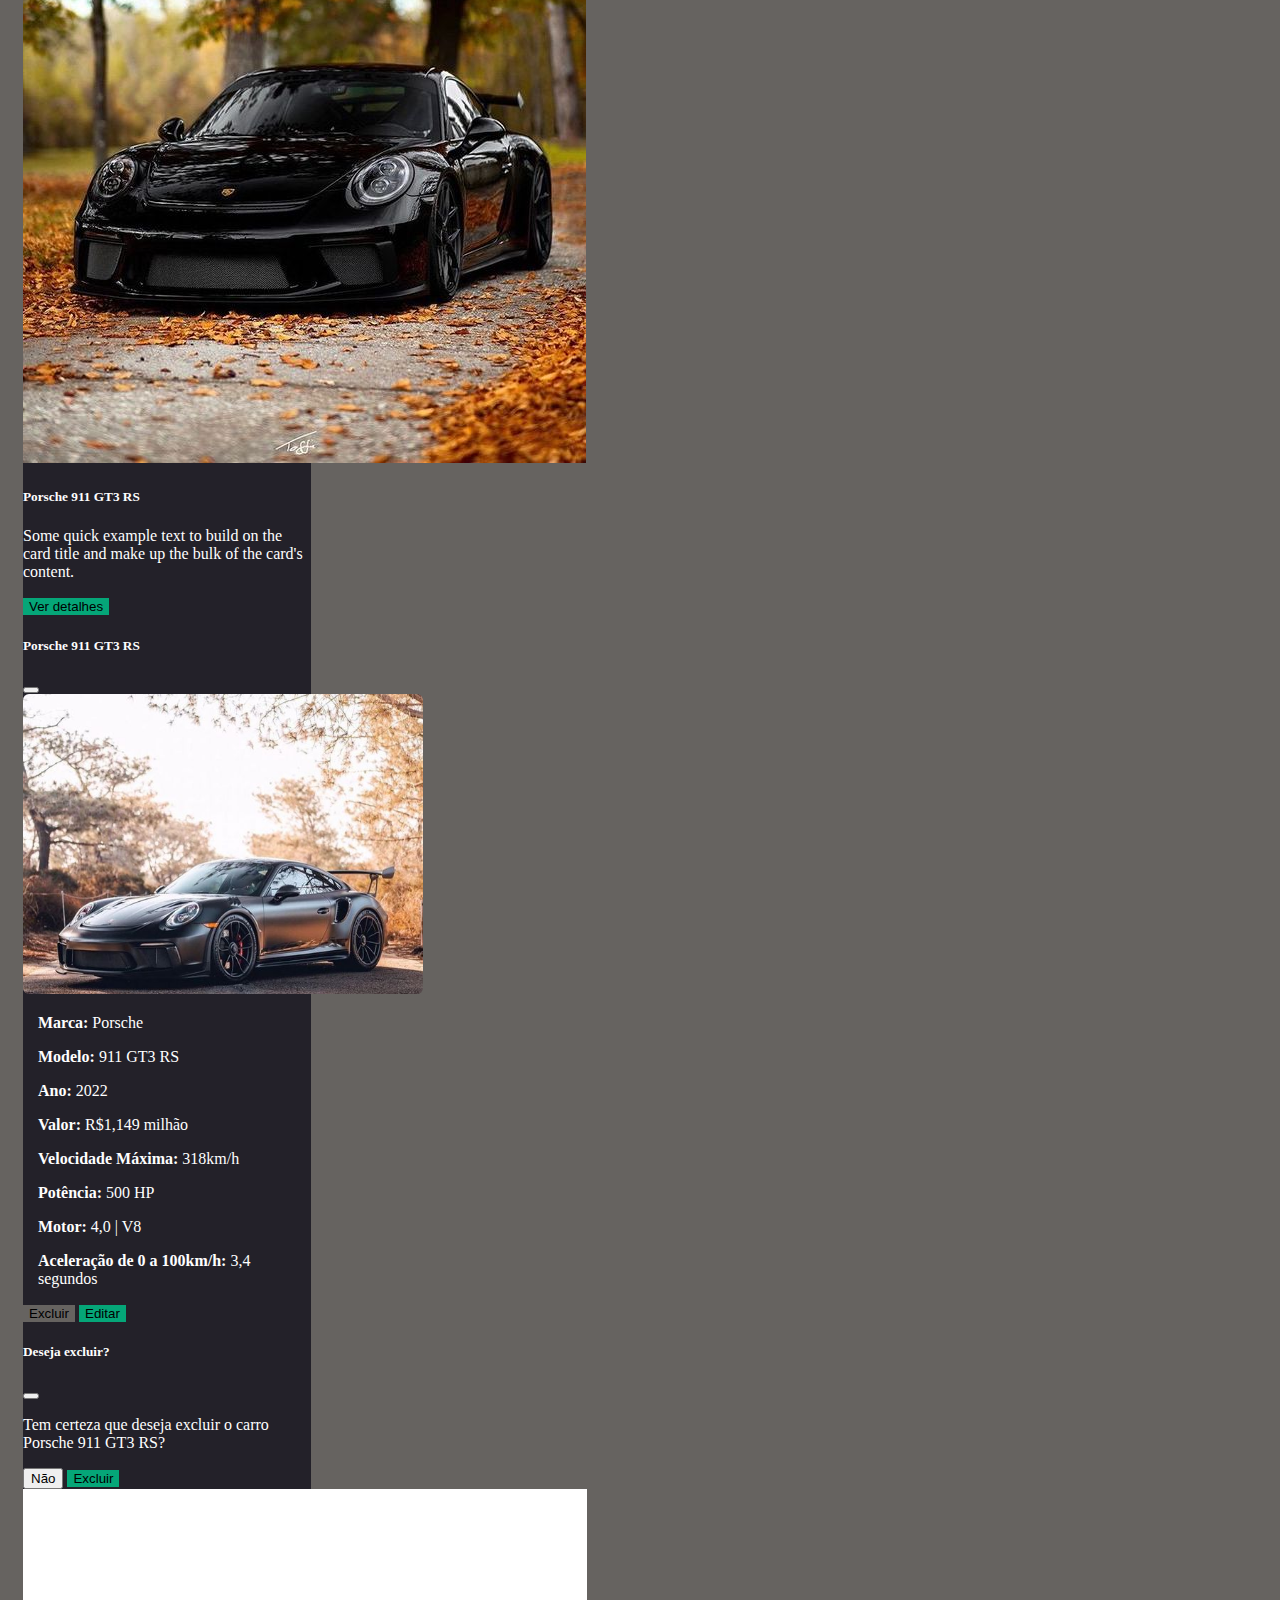
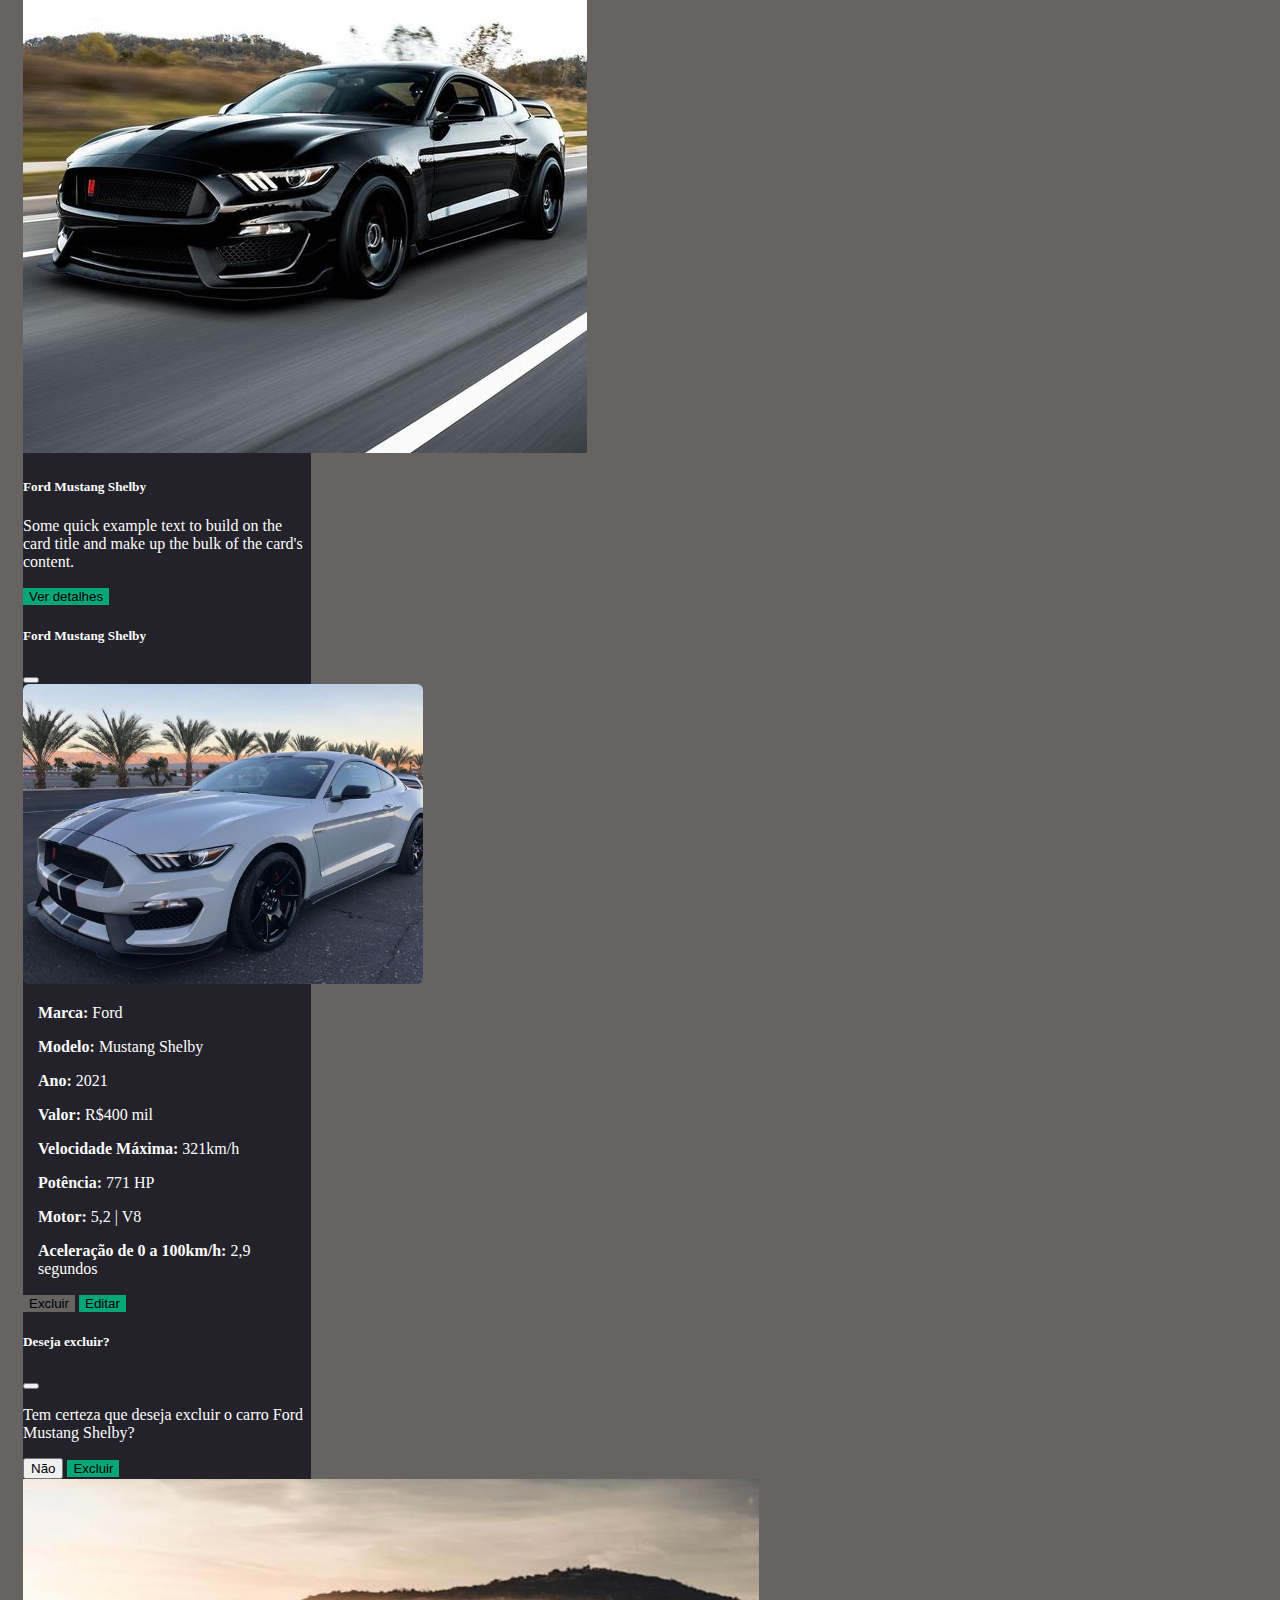
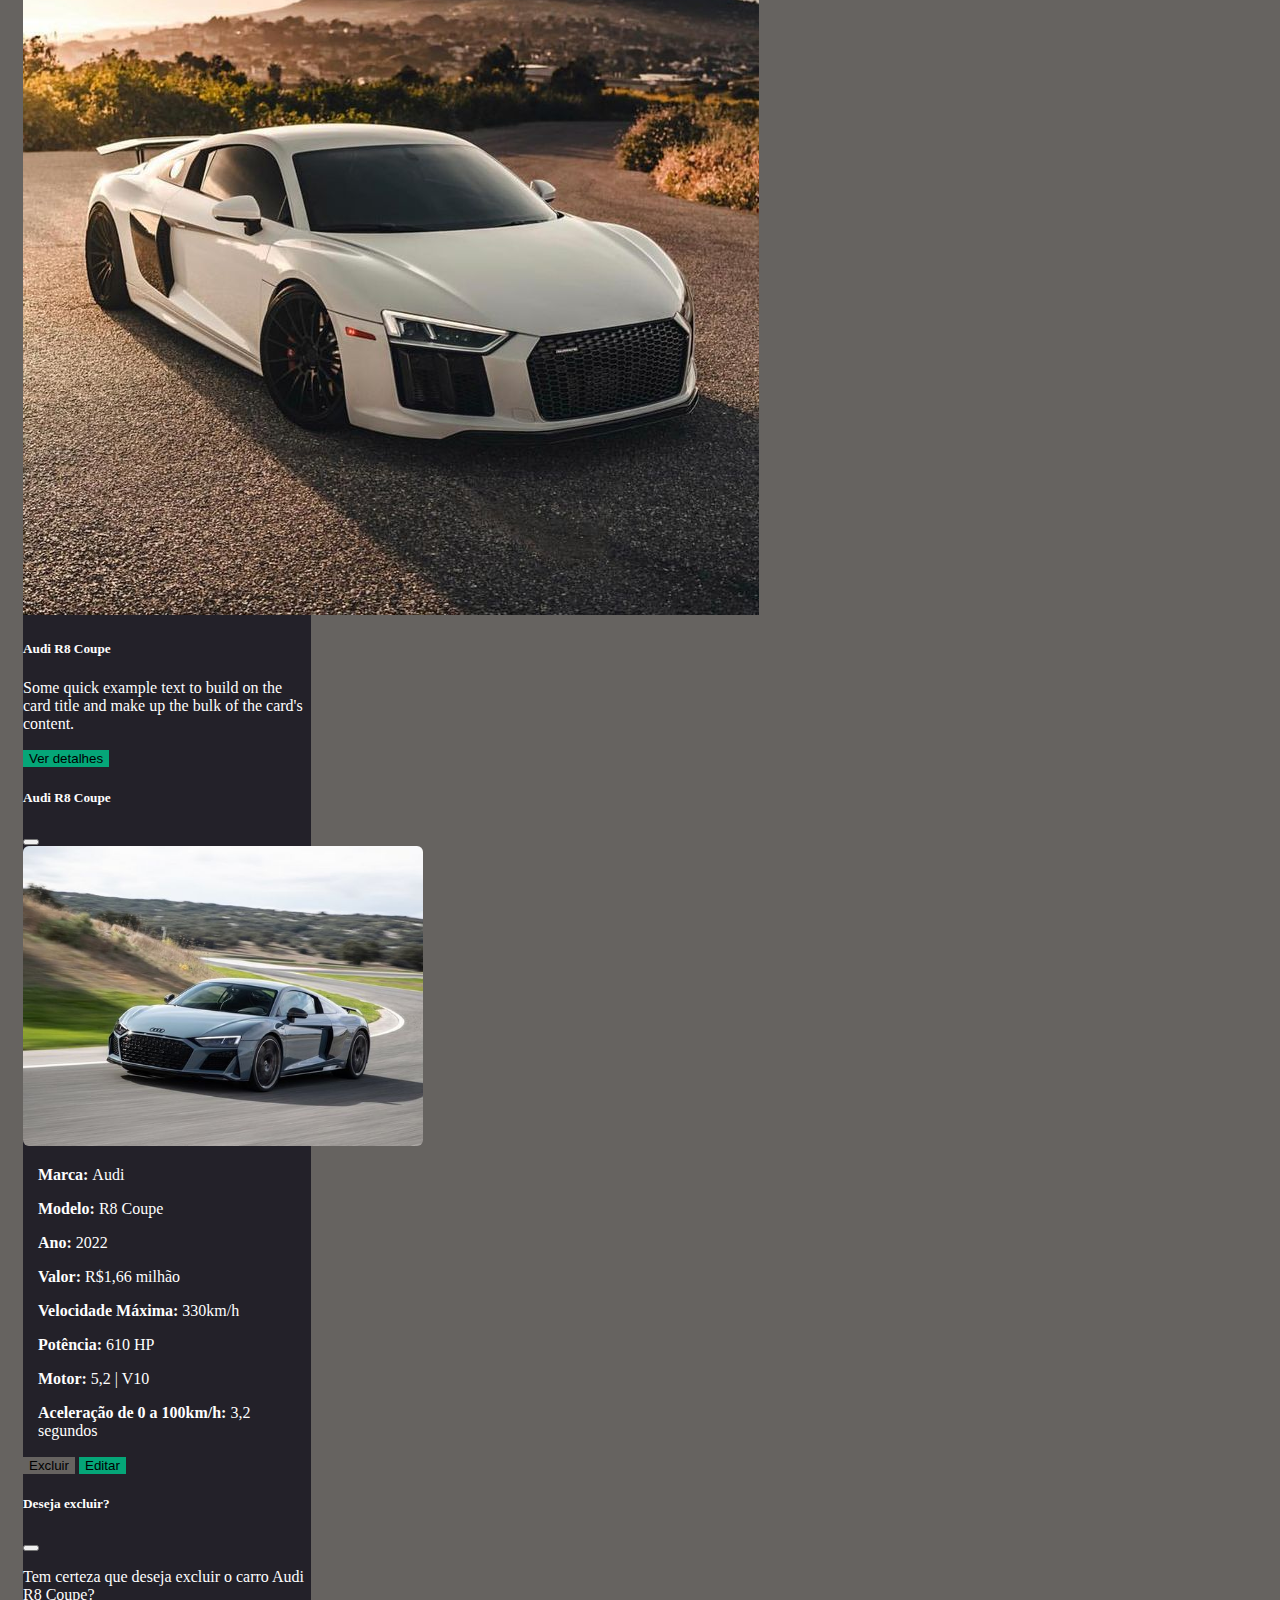
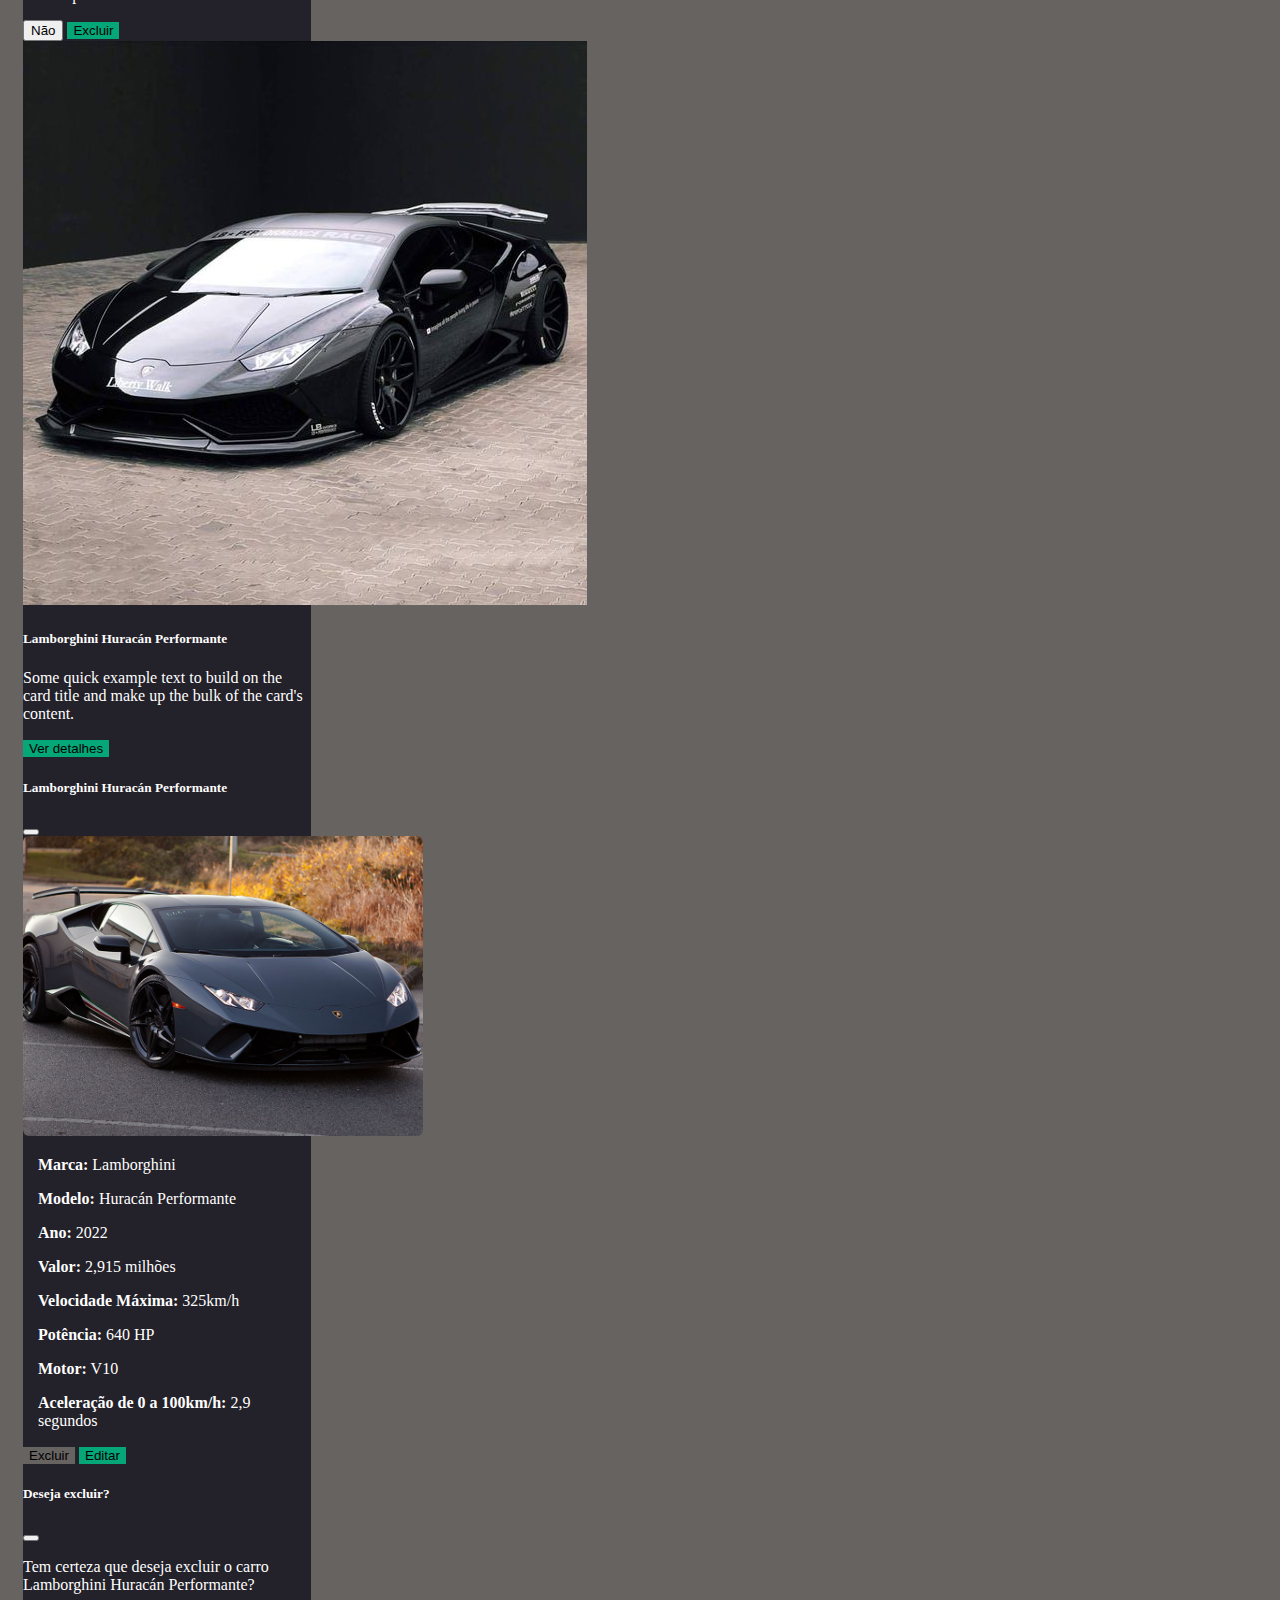
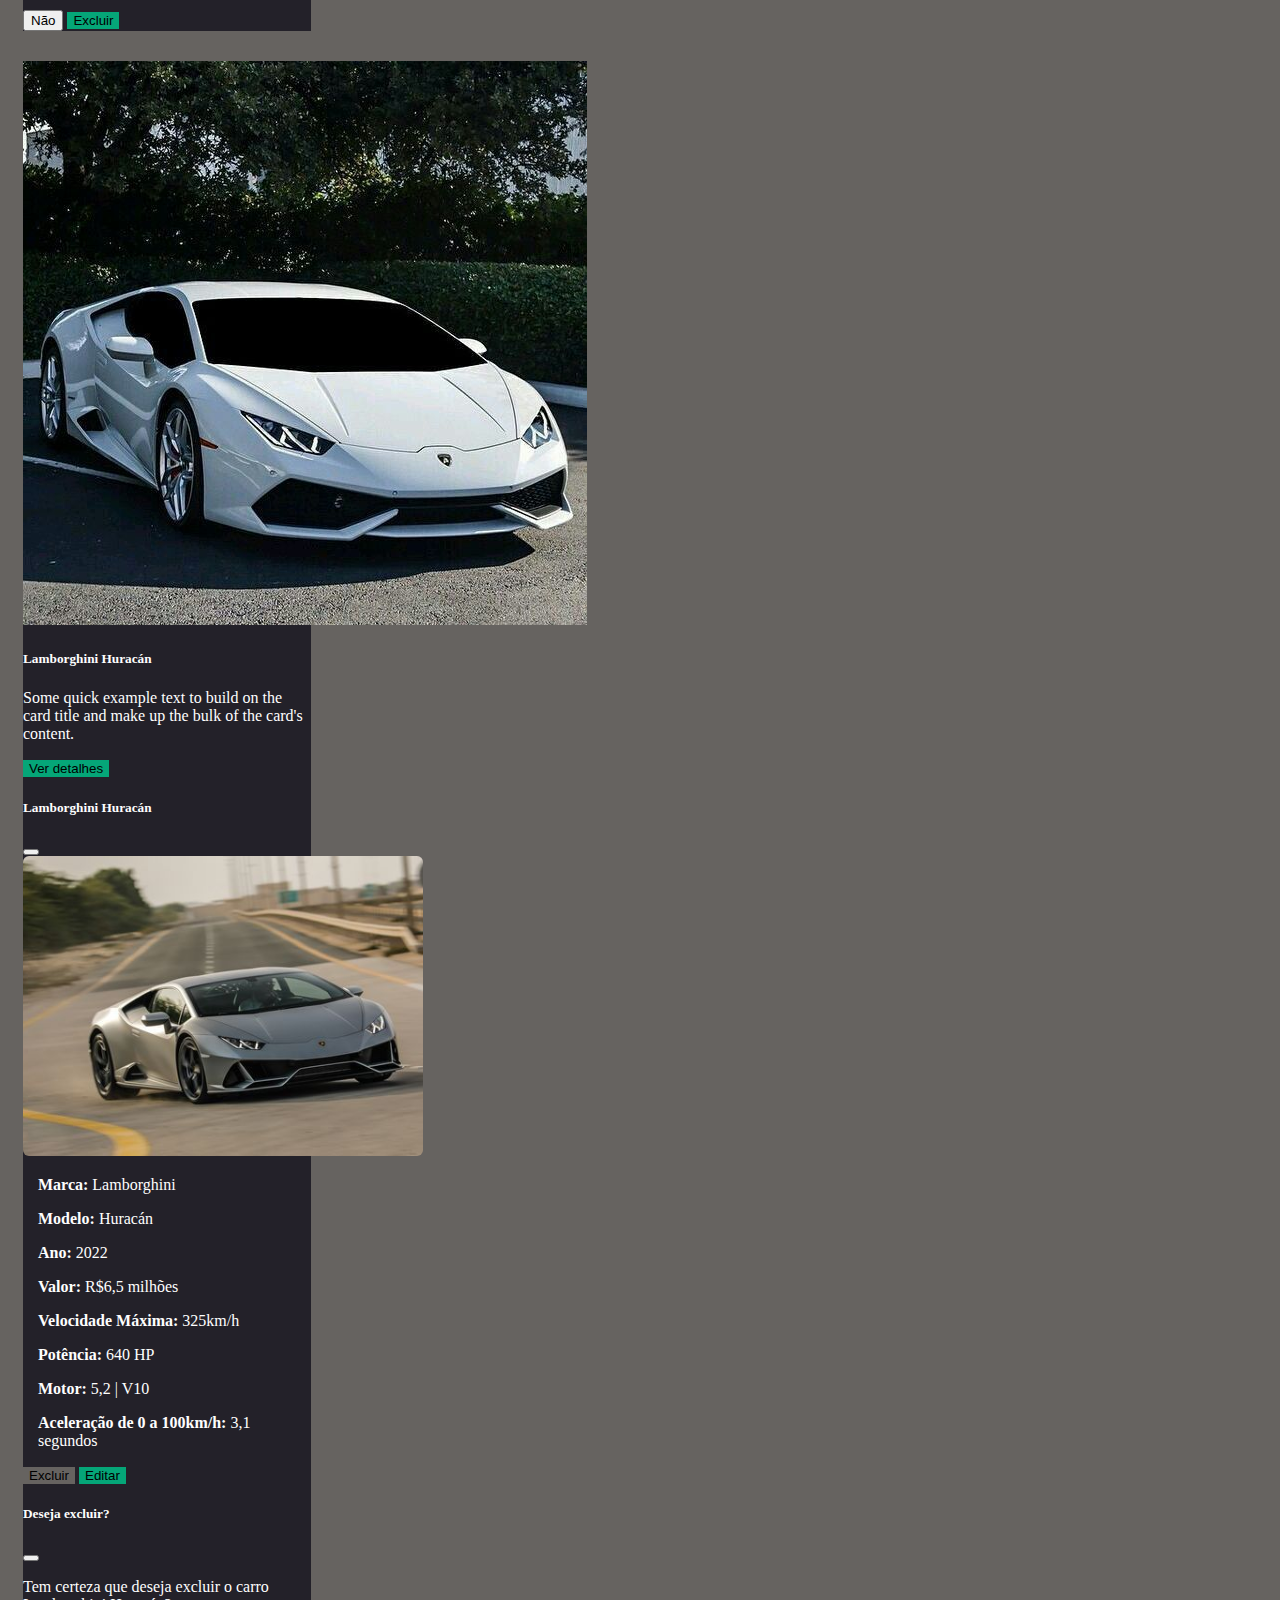
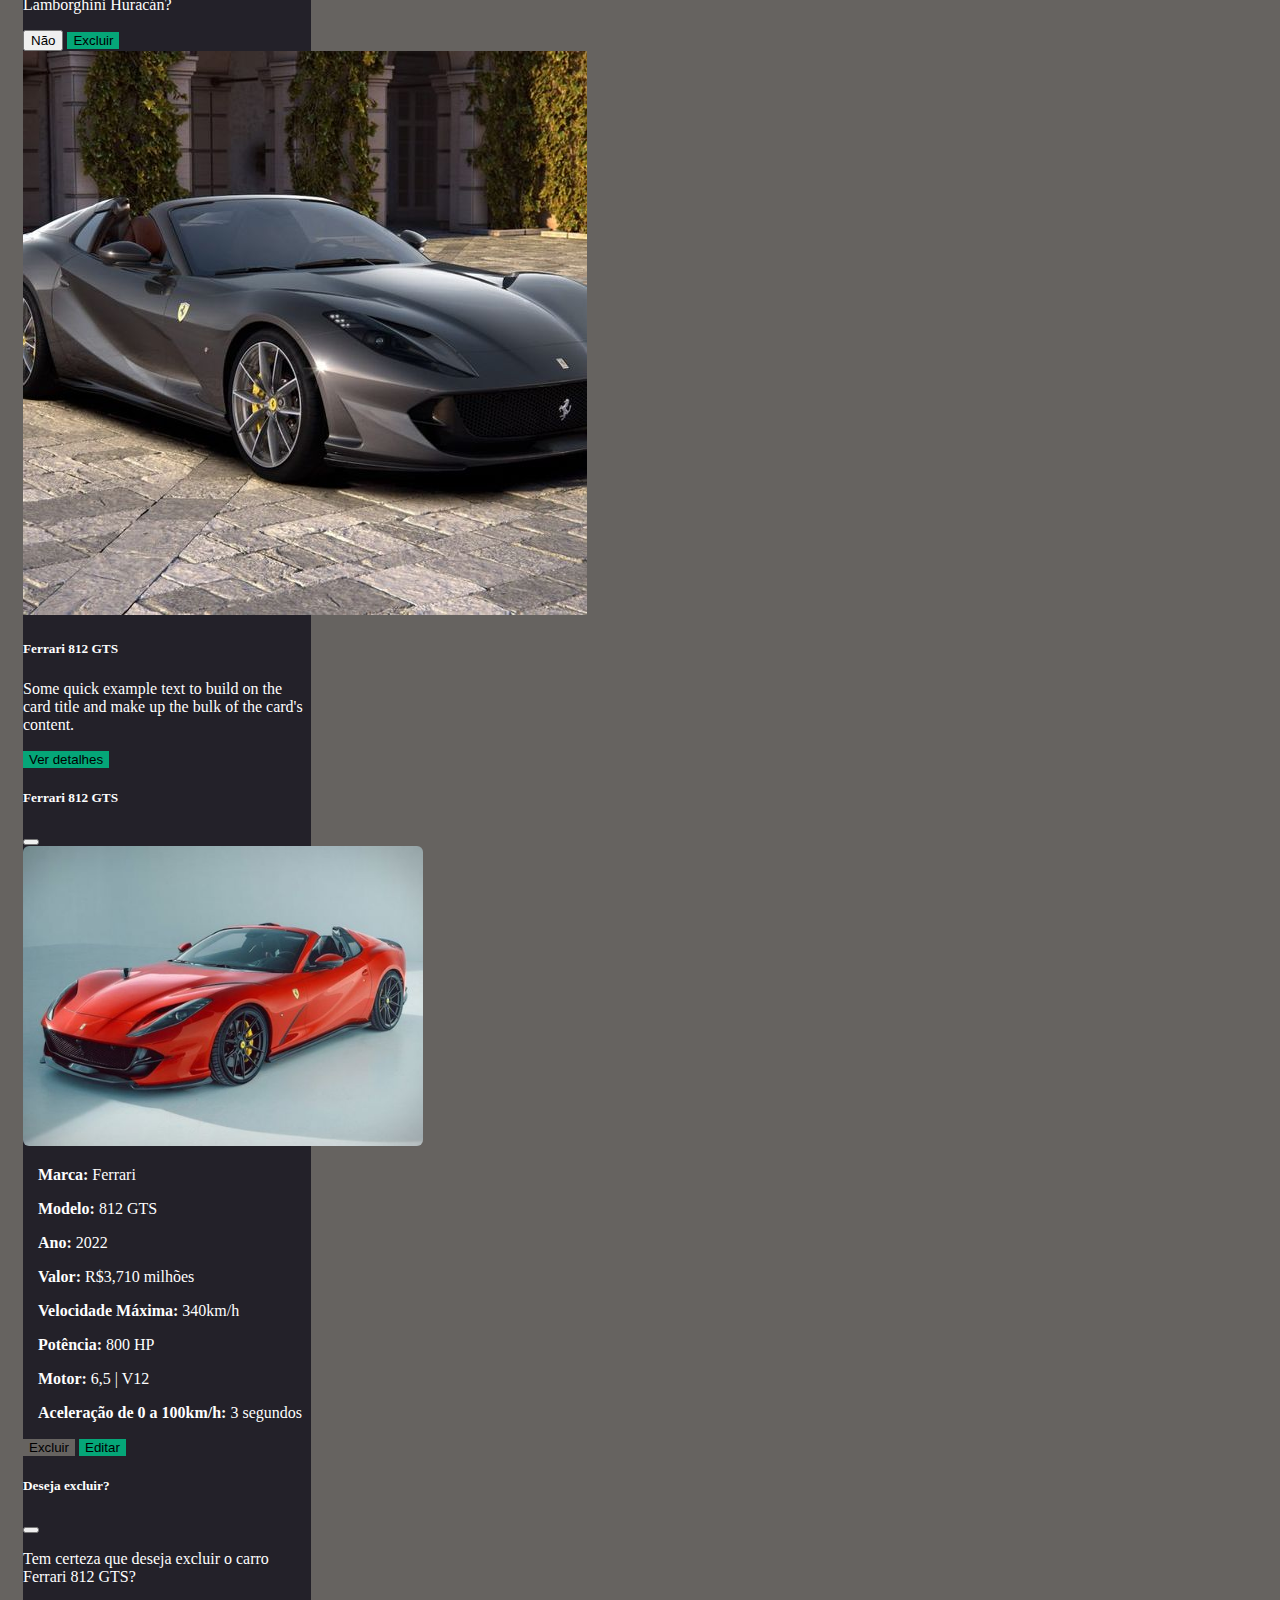
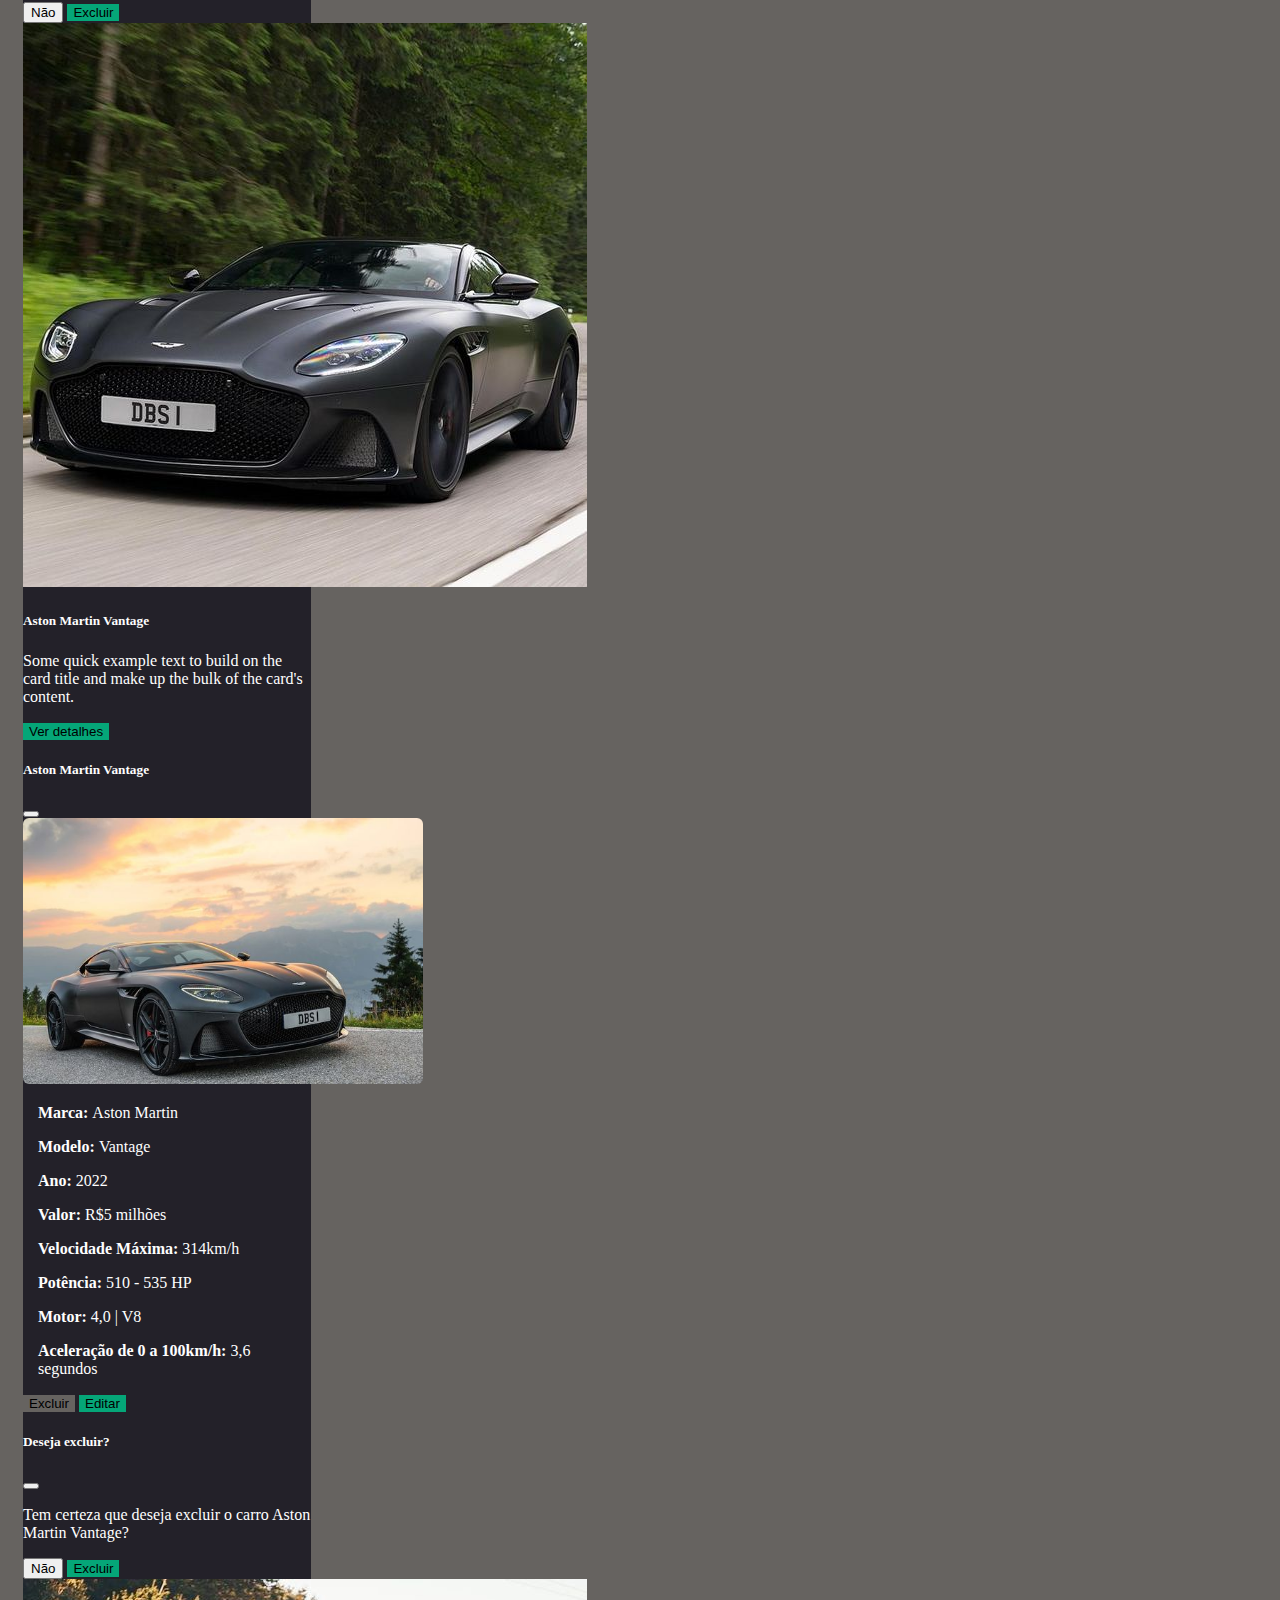
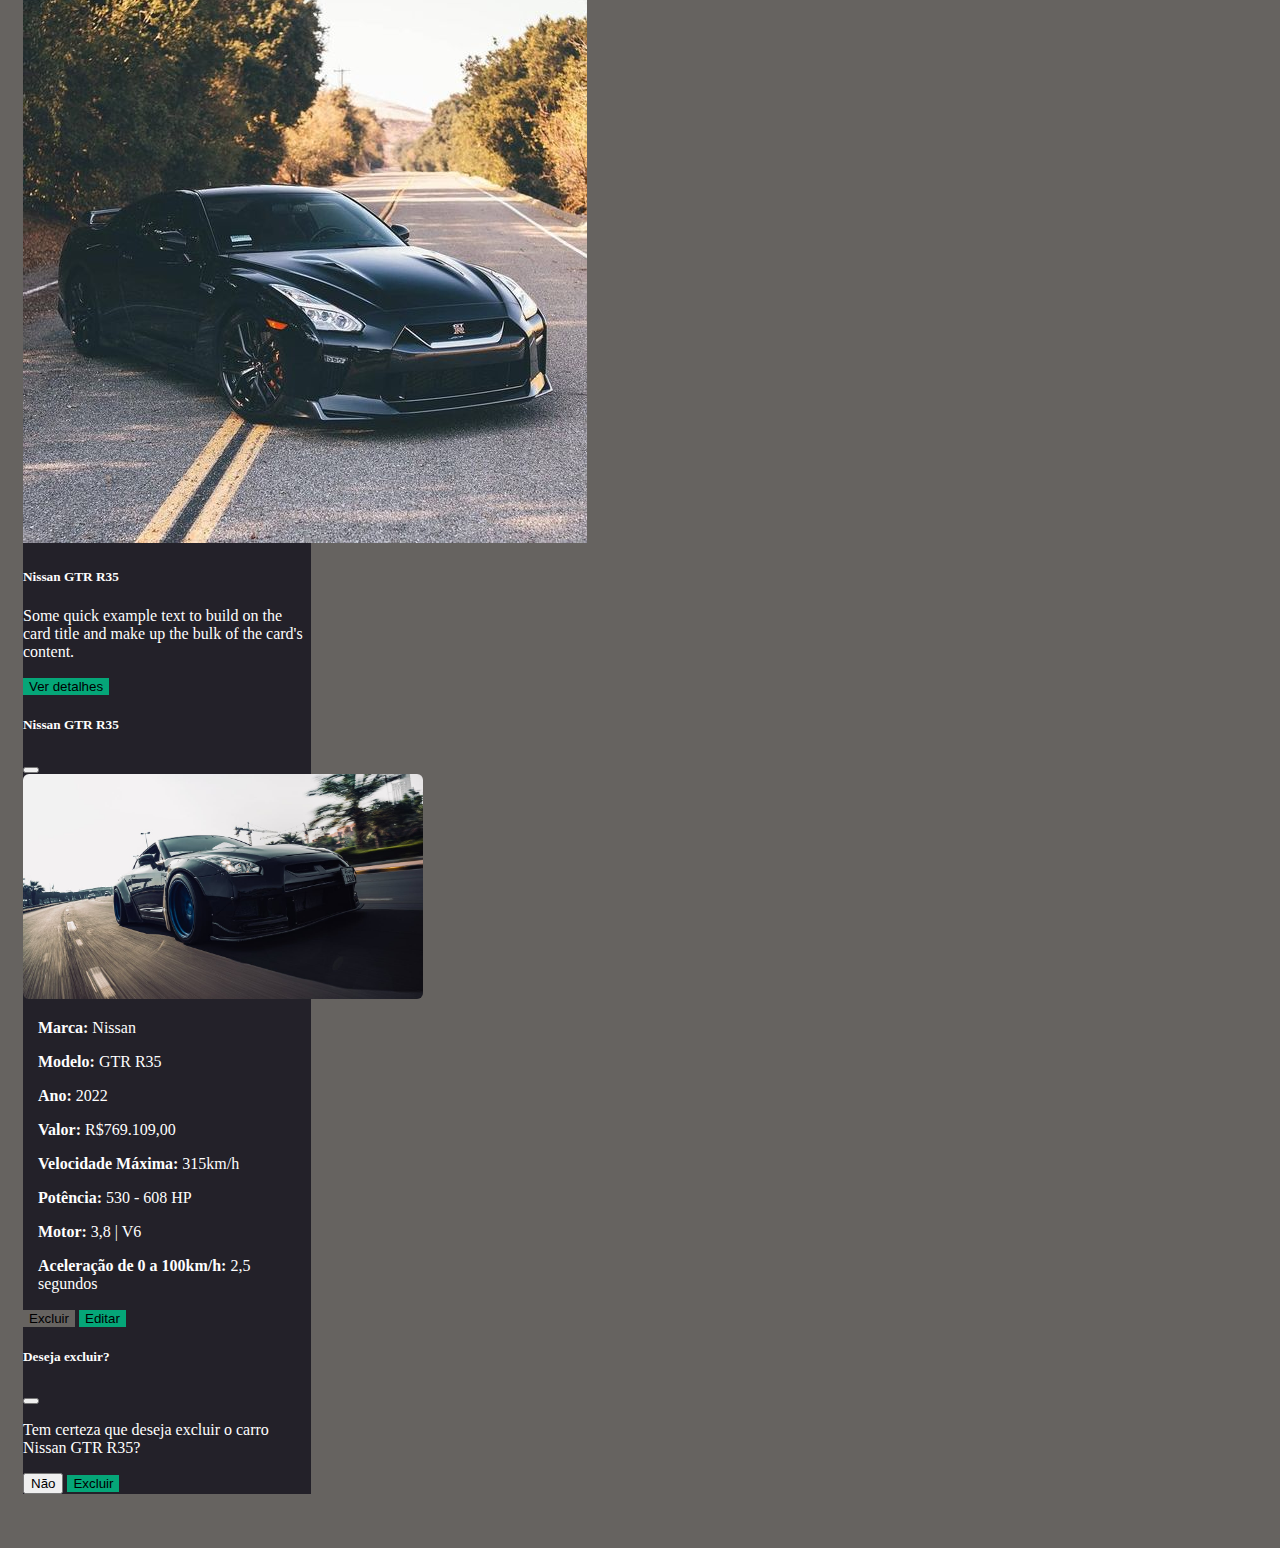
==== commit 8304ceba: "commit" ====
--- a/allCars.html
+++ b/allCars.html
@@ -122,7 +122,7 @@
                                         data-bs-target=".excluirPorsche">
                                         Excluir
                                     </button>
-                                    <button type="button" class="btn btn-primary">Editar</button>
+                                    <a href="./editar-carros.html"><button type="button" class="btn btn-primary">Editar</button></a>
                                 </div>
                             </div>
                         </div>
@@ -195,8 +195,7 @@
                                         data-bs-target=".excluirMustang">
                                         Excluir
                                     </button>
-                                    <button type="button" class="btn btn-secondary"
-                                        data-bs-dismiss="modal">Editar</button>
+                                    <a href="./editar-carros.html"><button type="button" class="btn btn-primary">Editar</button></a>
                                 </div>
                             </div>
                         </div>
@@ -269,8 +268,7 @@
                                         data-bs-target=".excluirAudi">
                                         Excluir
                                     </button>
-                                    <button type="button" class="btn btn-secondary"
-                                        data-bs-dismiss="modal">Editar</button>
+                                    <a href="./editar-carros.html"><button type="button" class="btn btn-primary">Editar</button></a>
                                 </div>
                             </div>
                         </div>
@@ -342,8 +340,7 @@
                                         data-bs-target=".excluirPerformante">
                                         Excluir
                                     </button>
-                                    <button type="button" class="btn btn-secondary"
-                                        data-bs-dismiss="modal">Editar</button>
+                                    <a href="./editar-carros.html"><button type="button" class="btn btn-primary">Editar</button></a>
                                 </div>
                             </div>
                         </div>
@@ -415,8 +412,7 @@
                                         data-bs-target=".excluirLambo">
                                         Excluir
                                     </button>
-                                    <button type="button" class="btn btn-secondary"
-                                        data-bs-dismiss="modal">Editar</button>
+                                    <a href="./editar-carros.html"><button type="button" class="btn btn-primary">Editar</button></a>
                                 </div>
                             </div>
                         </div>
@@ -488,8 +484,7 @@
                                         data-bs-target=".excluirFerrari">
                                         Excluir
                                     </button>
-                                    <button type="button" class="btn btn-secondary"
-                                        data-bs-dismiss="modal">Editar</button>
+                                    <a href="./editar-carros.html"><button type="button" class="btn btn-primary">Editar</button></a>
                                 </div>
                             </div>
                         </div>
@@ -561,8 +556,7 @@
                                         data-bs-target=".excluirAston">
                                         Excluir
                                     </button>
-                                    <button type="button" class="btn btn-secondary"
-                                        data-bs-dismiss="modal">Editar</button>
+                                    <a href="./editar-carros.html"><button type="button" class="btn btn-primary">Editar</button></a>
                                 </div>
                             </div>
                         </div>
@@ -634,8 +628,7 @@
                                         data-bs-target=".excluirNissan">
                                         Excluir
                                     </button>
-                                    <button type="button" class="btn btn-secondary"
-                                        data-bs-dismiss="modal">Editar</button>
+                                    <a href="./editar-carros.html"><button type="button" class="btn btn-primary">Editar</button></a>
                                 </div>
                             </div>
                         </div>
--- a/css/cabecalho.css
+++ b/css/cabecalho.css
@@ -11,6 +11,11 @@
 
 #carouselExampleDark{
     margin: 3rem 2rem;
+}
+
+.icone{
+    height: 25px;
+    object-fit: cover;
 }
 
 .navbar{
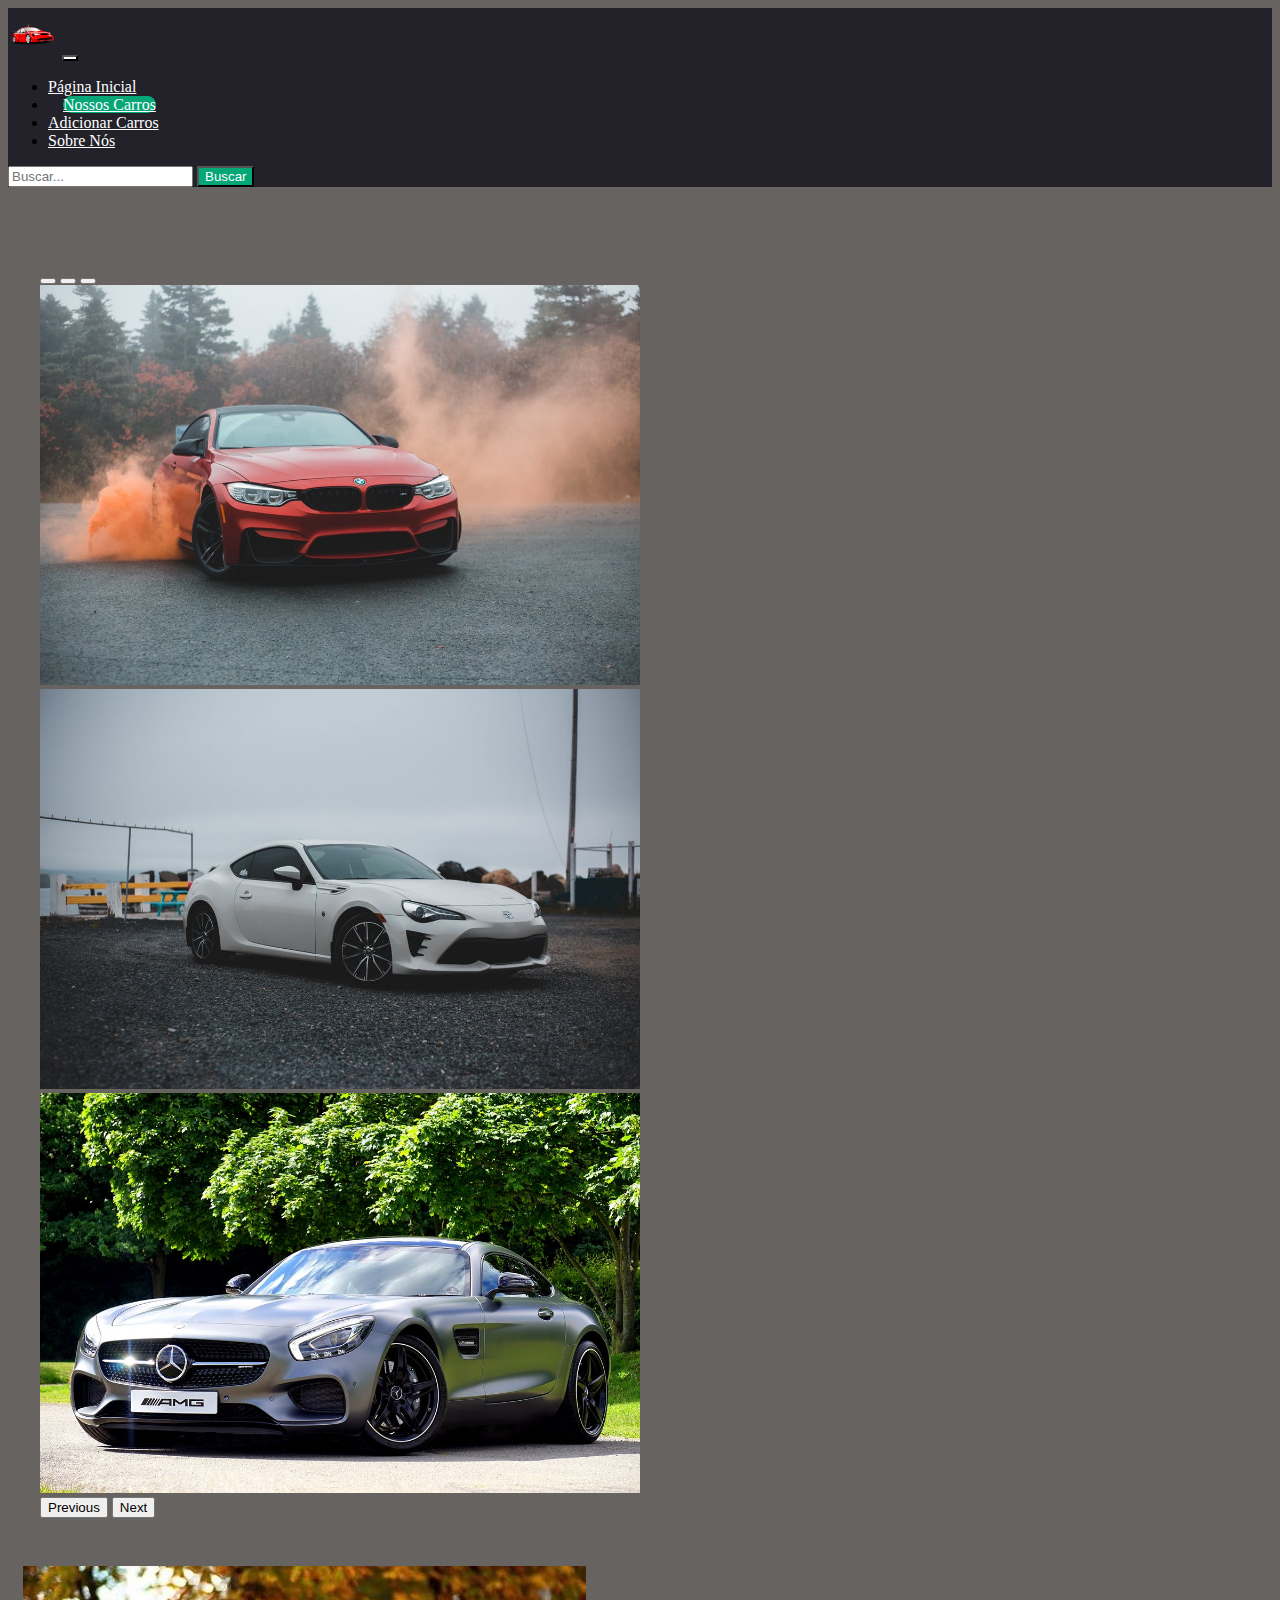
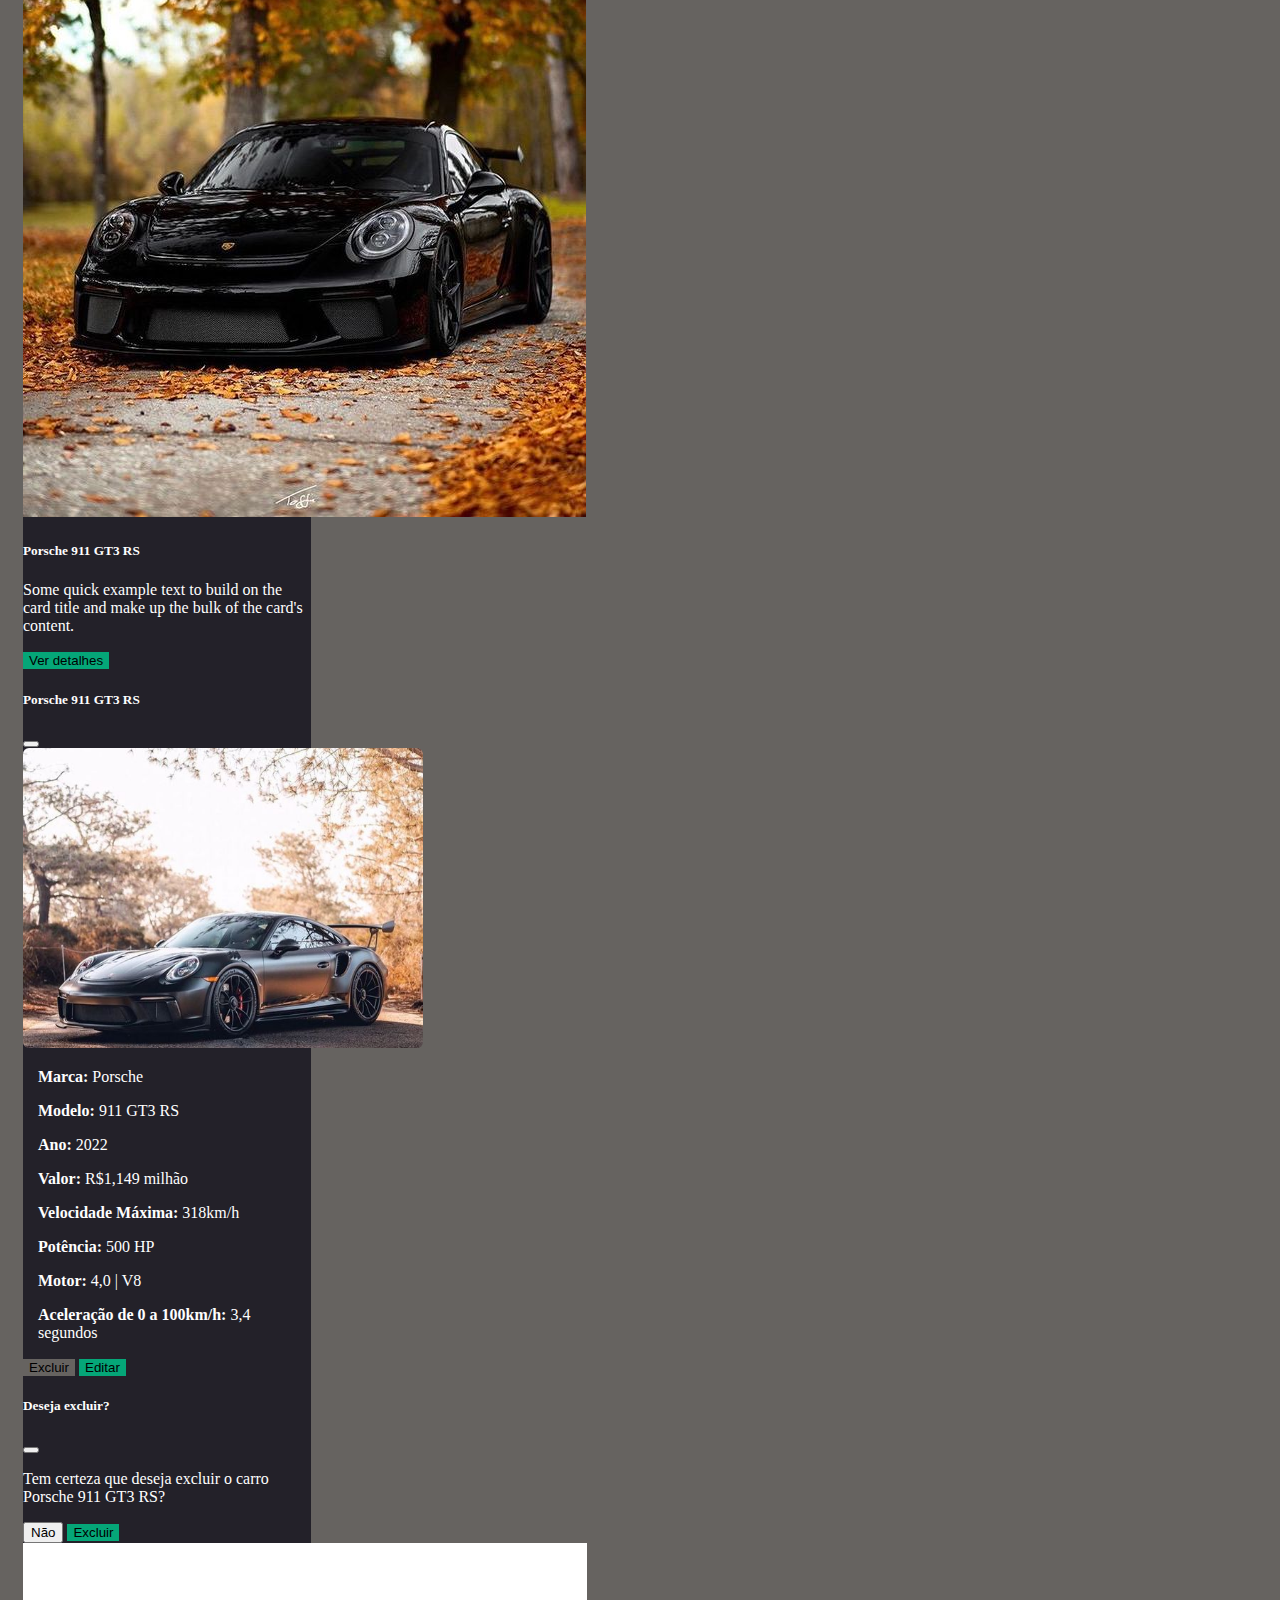
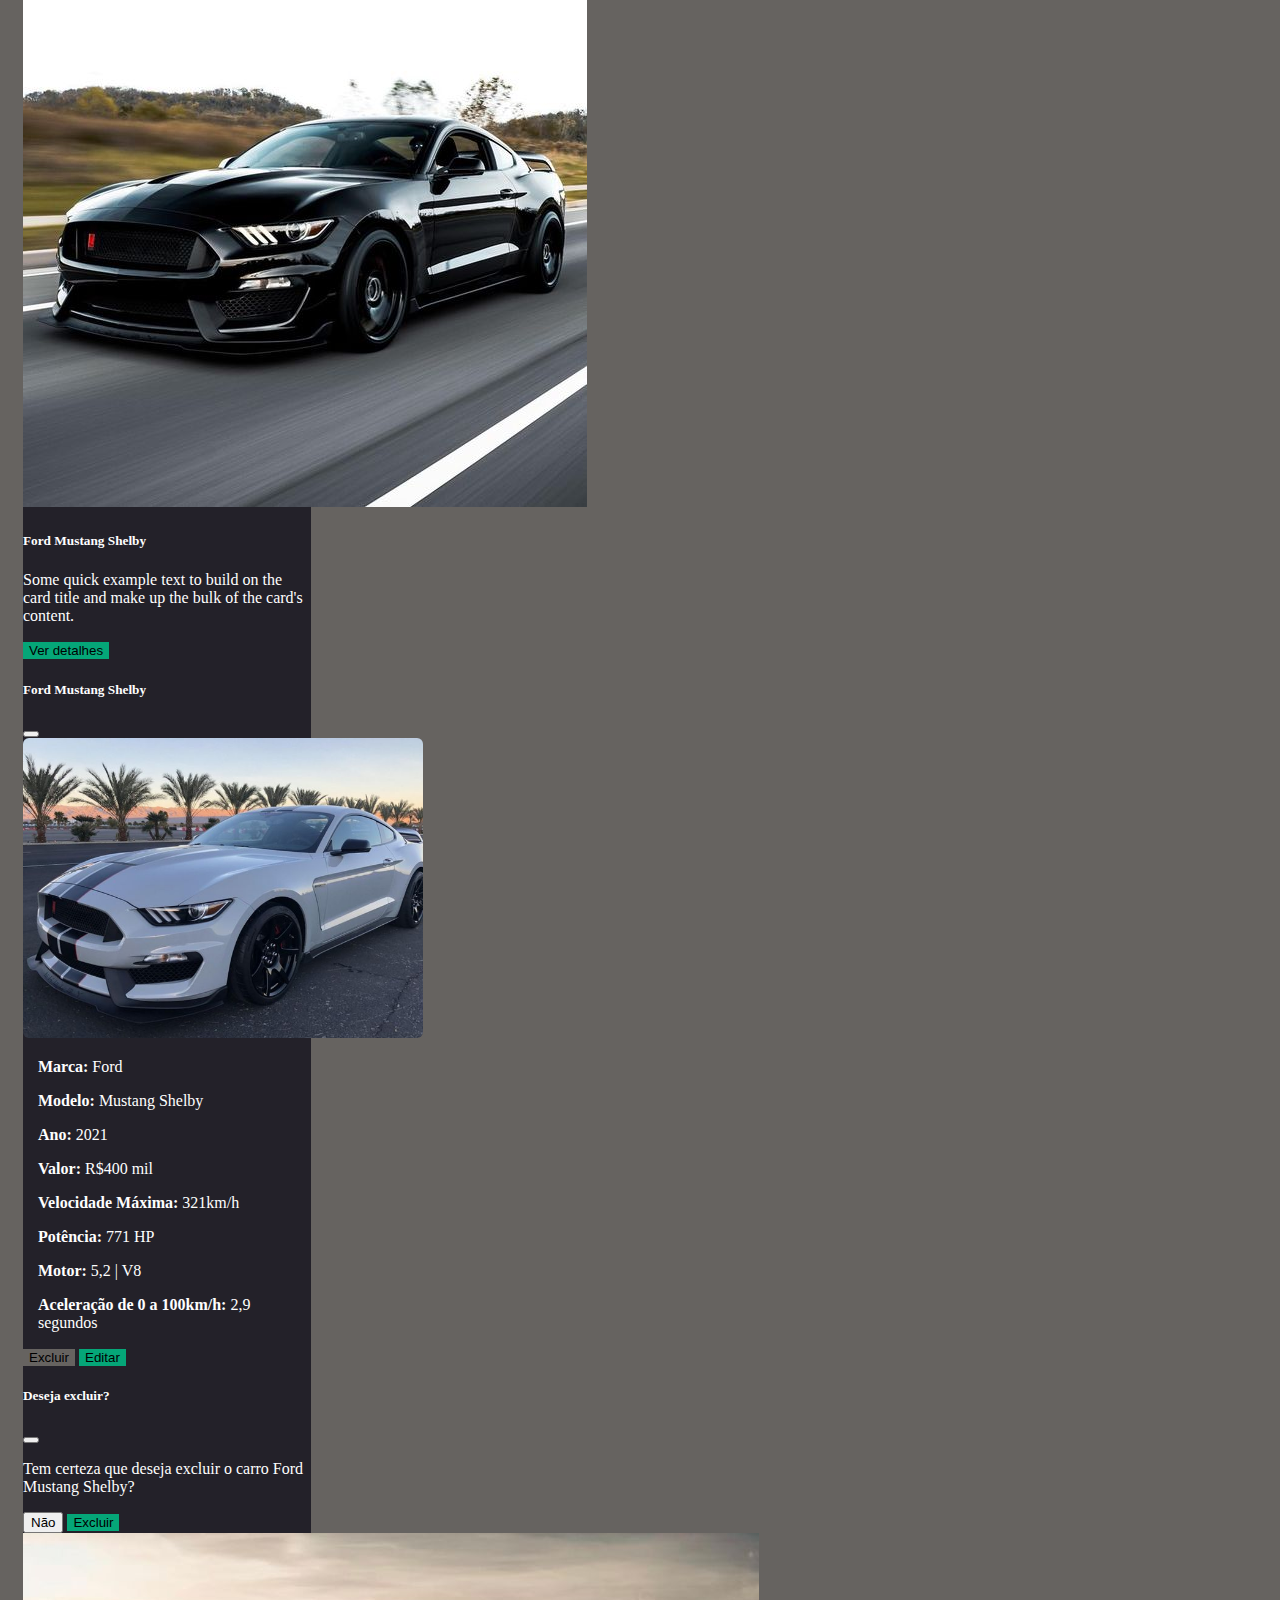
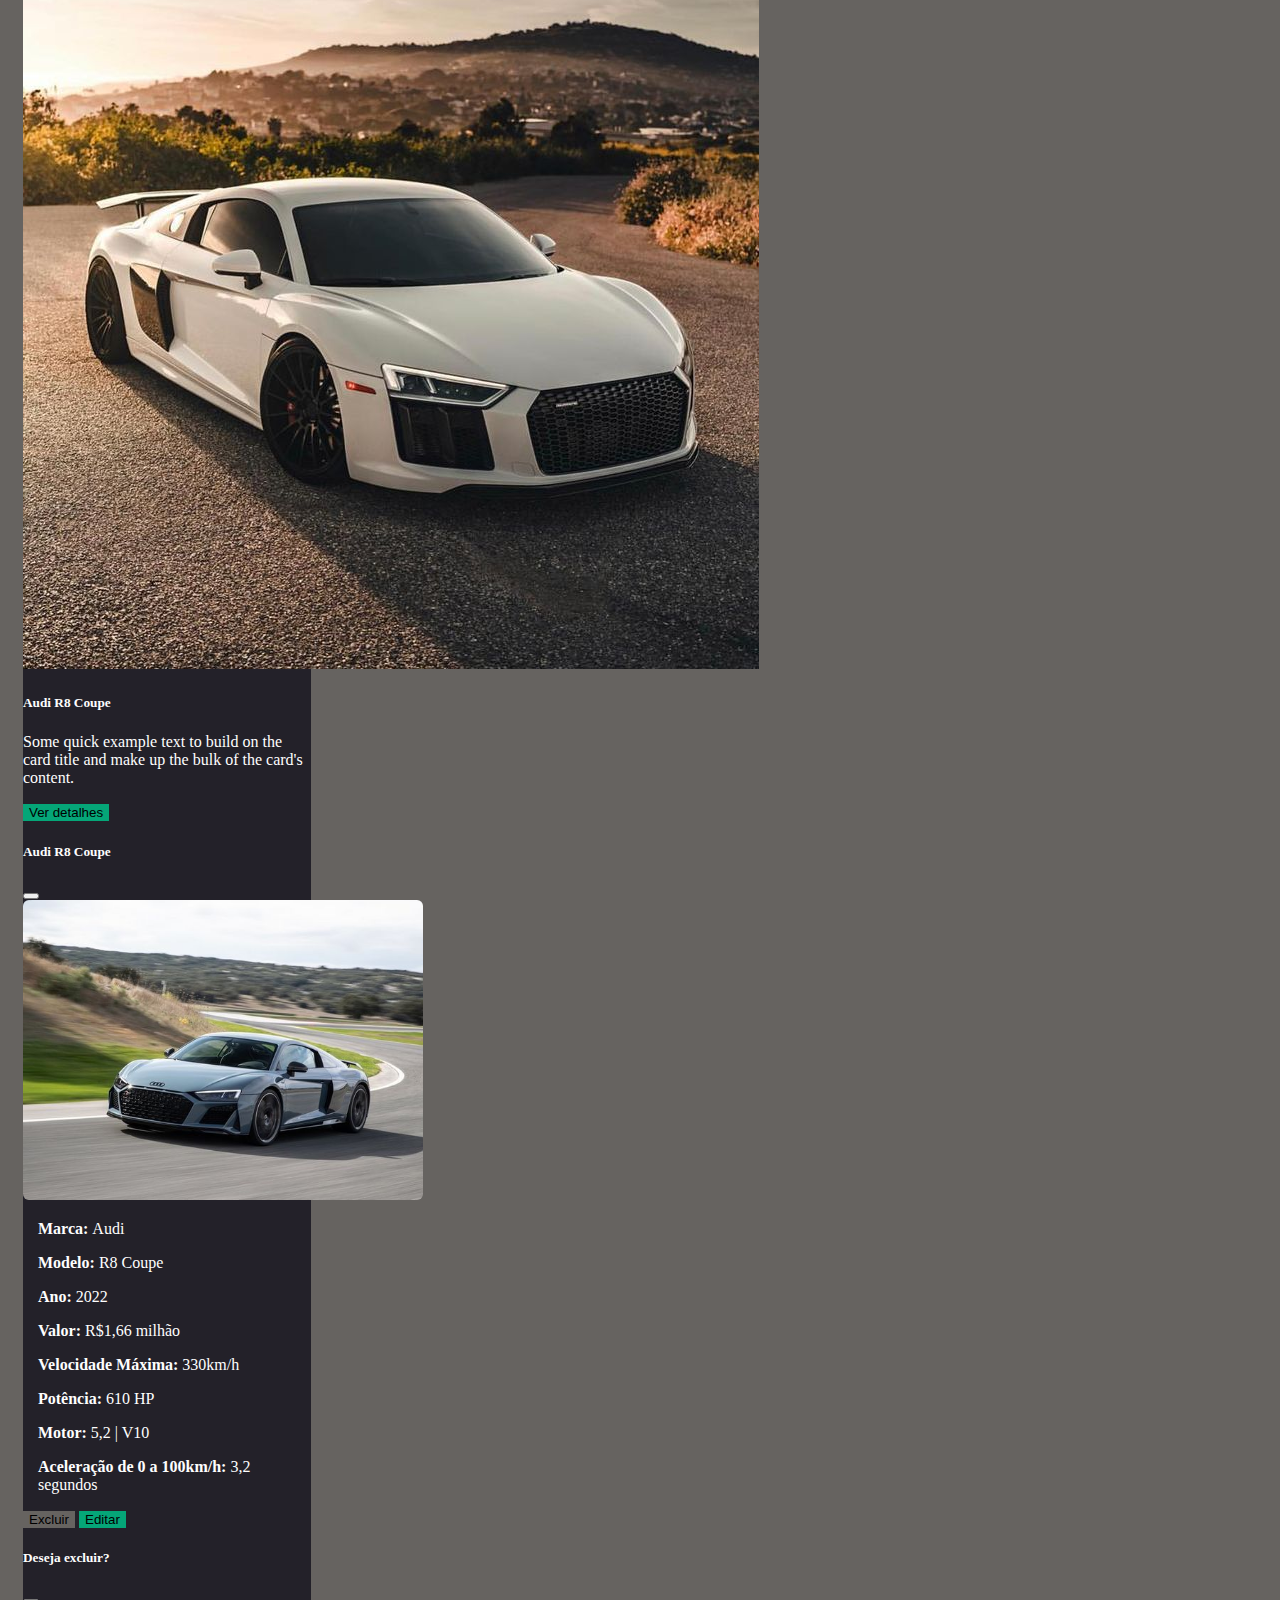
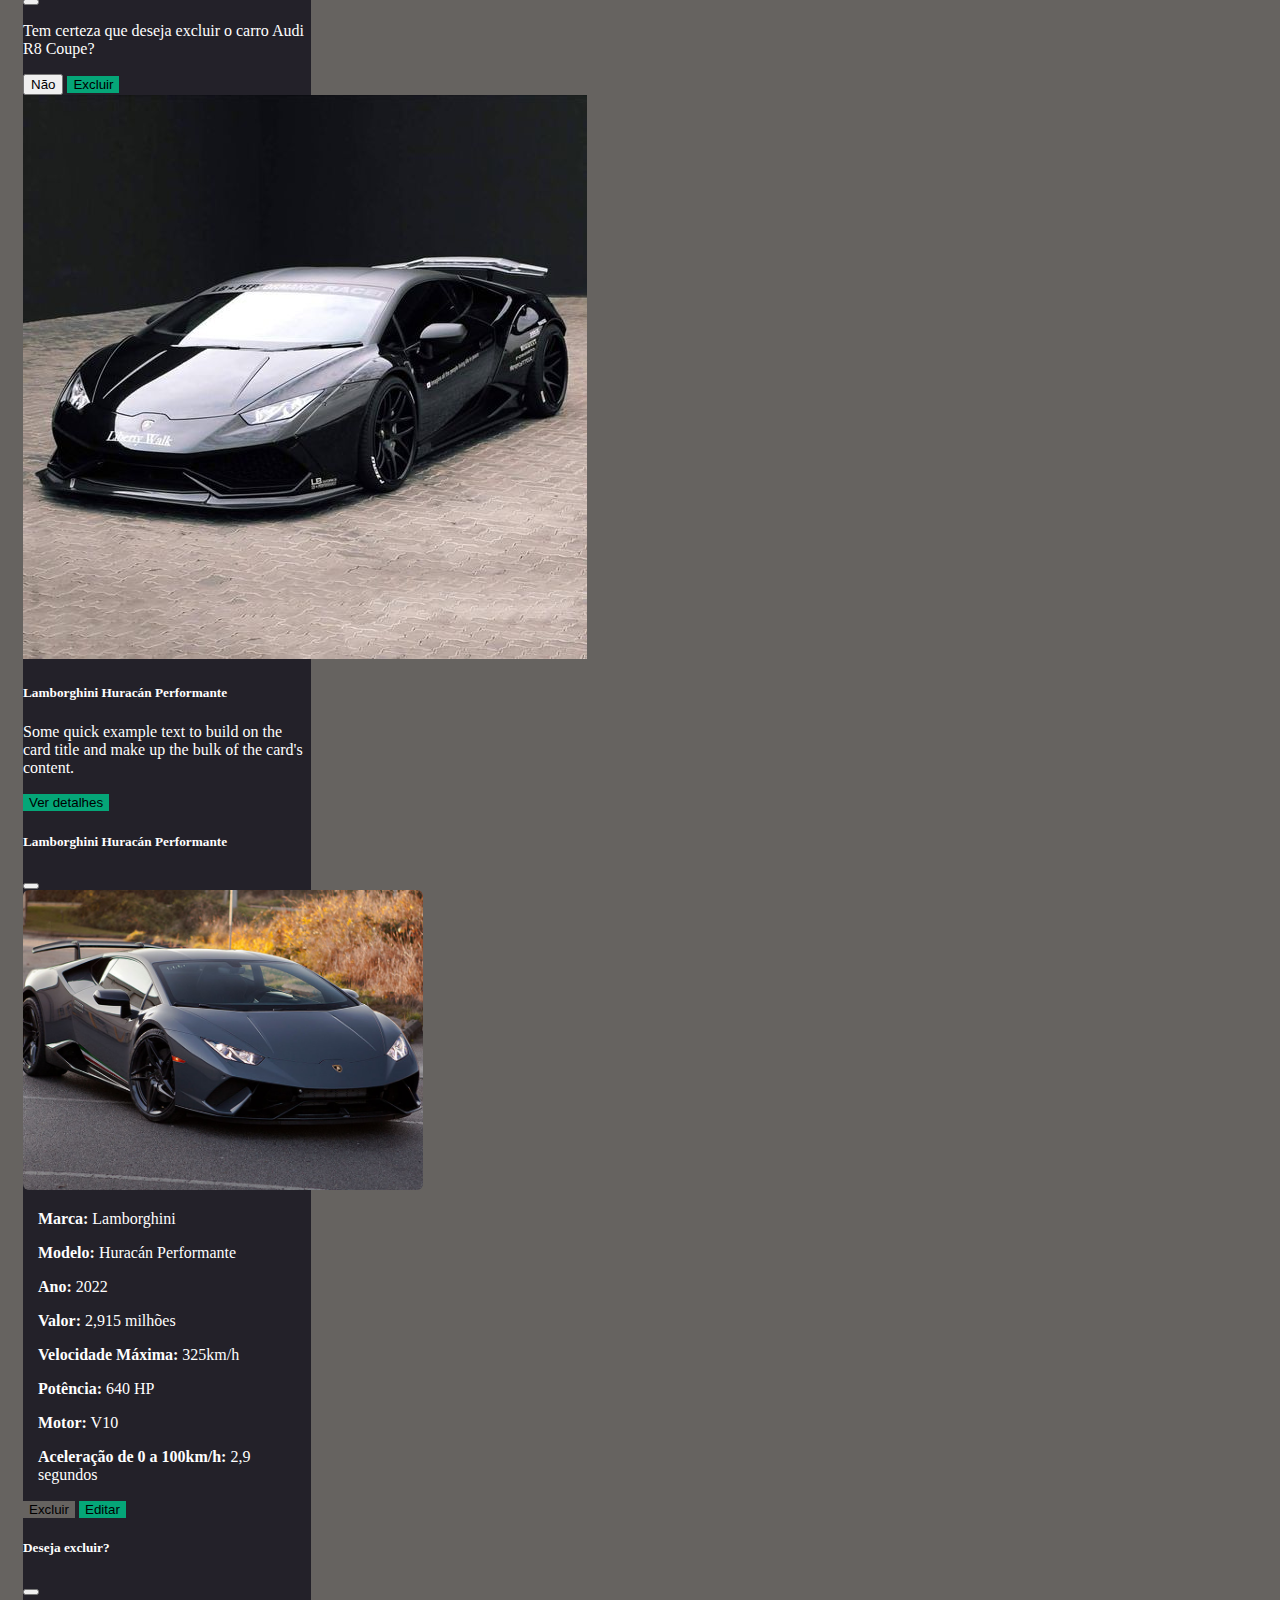
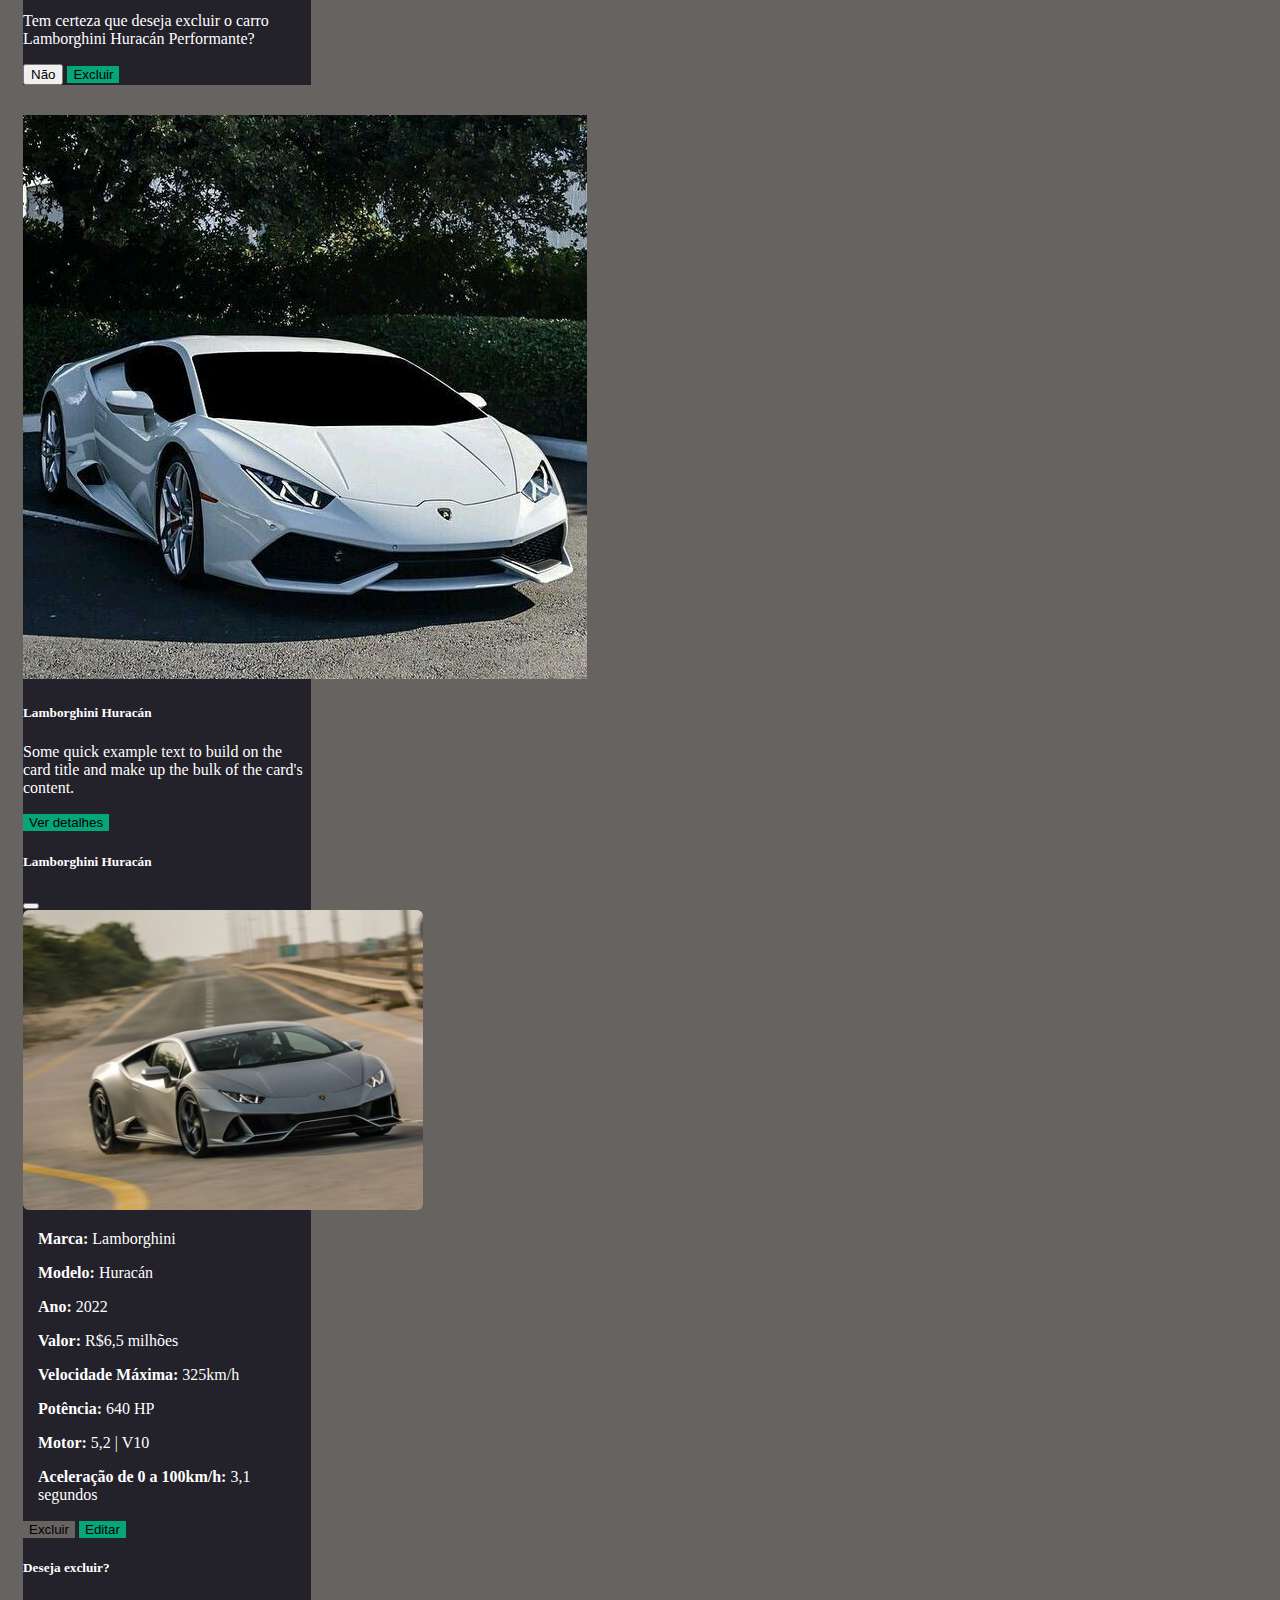
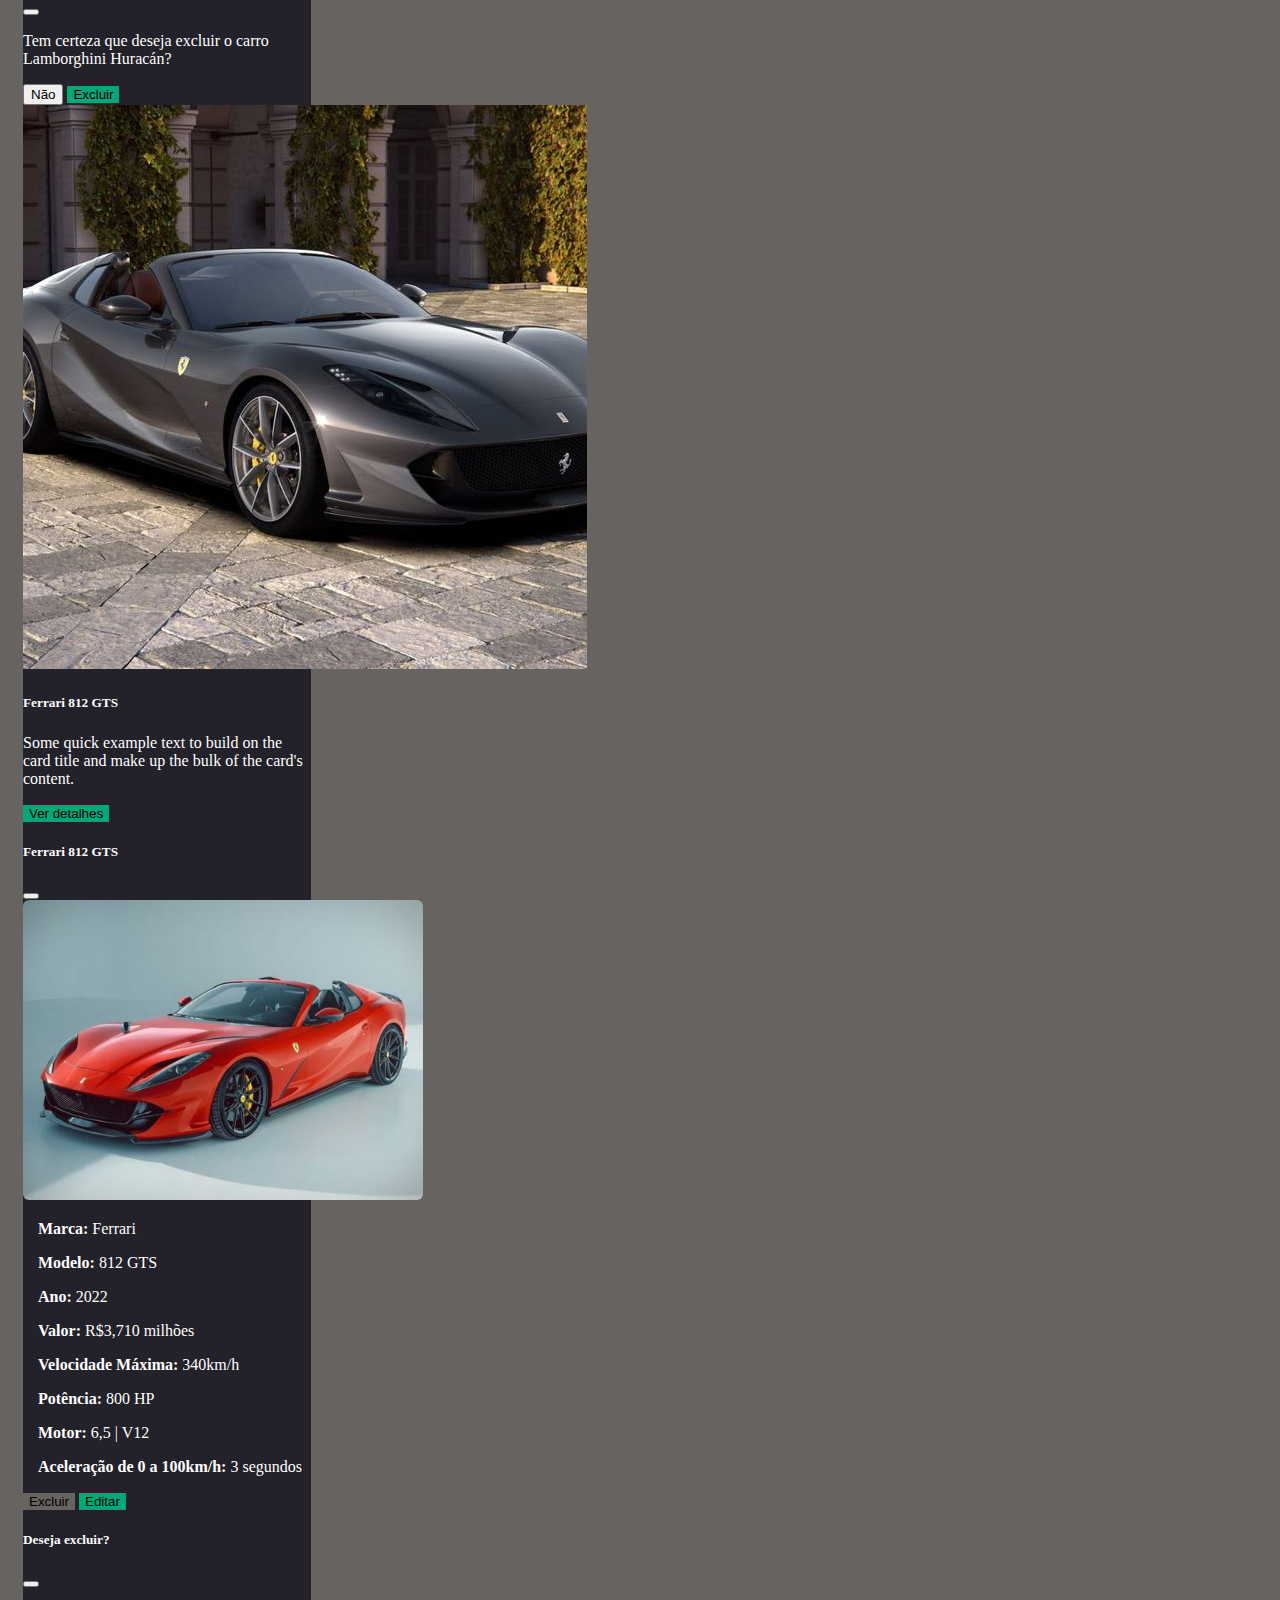
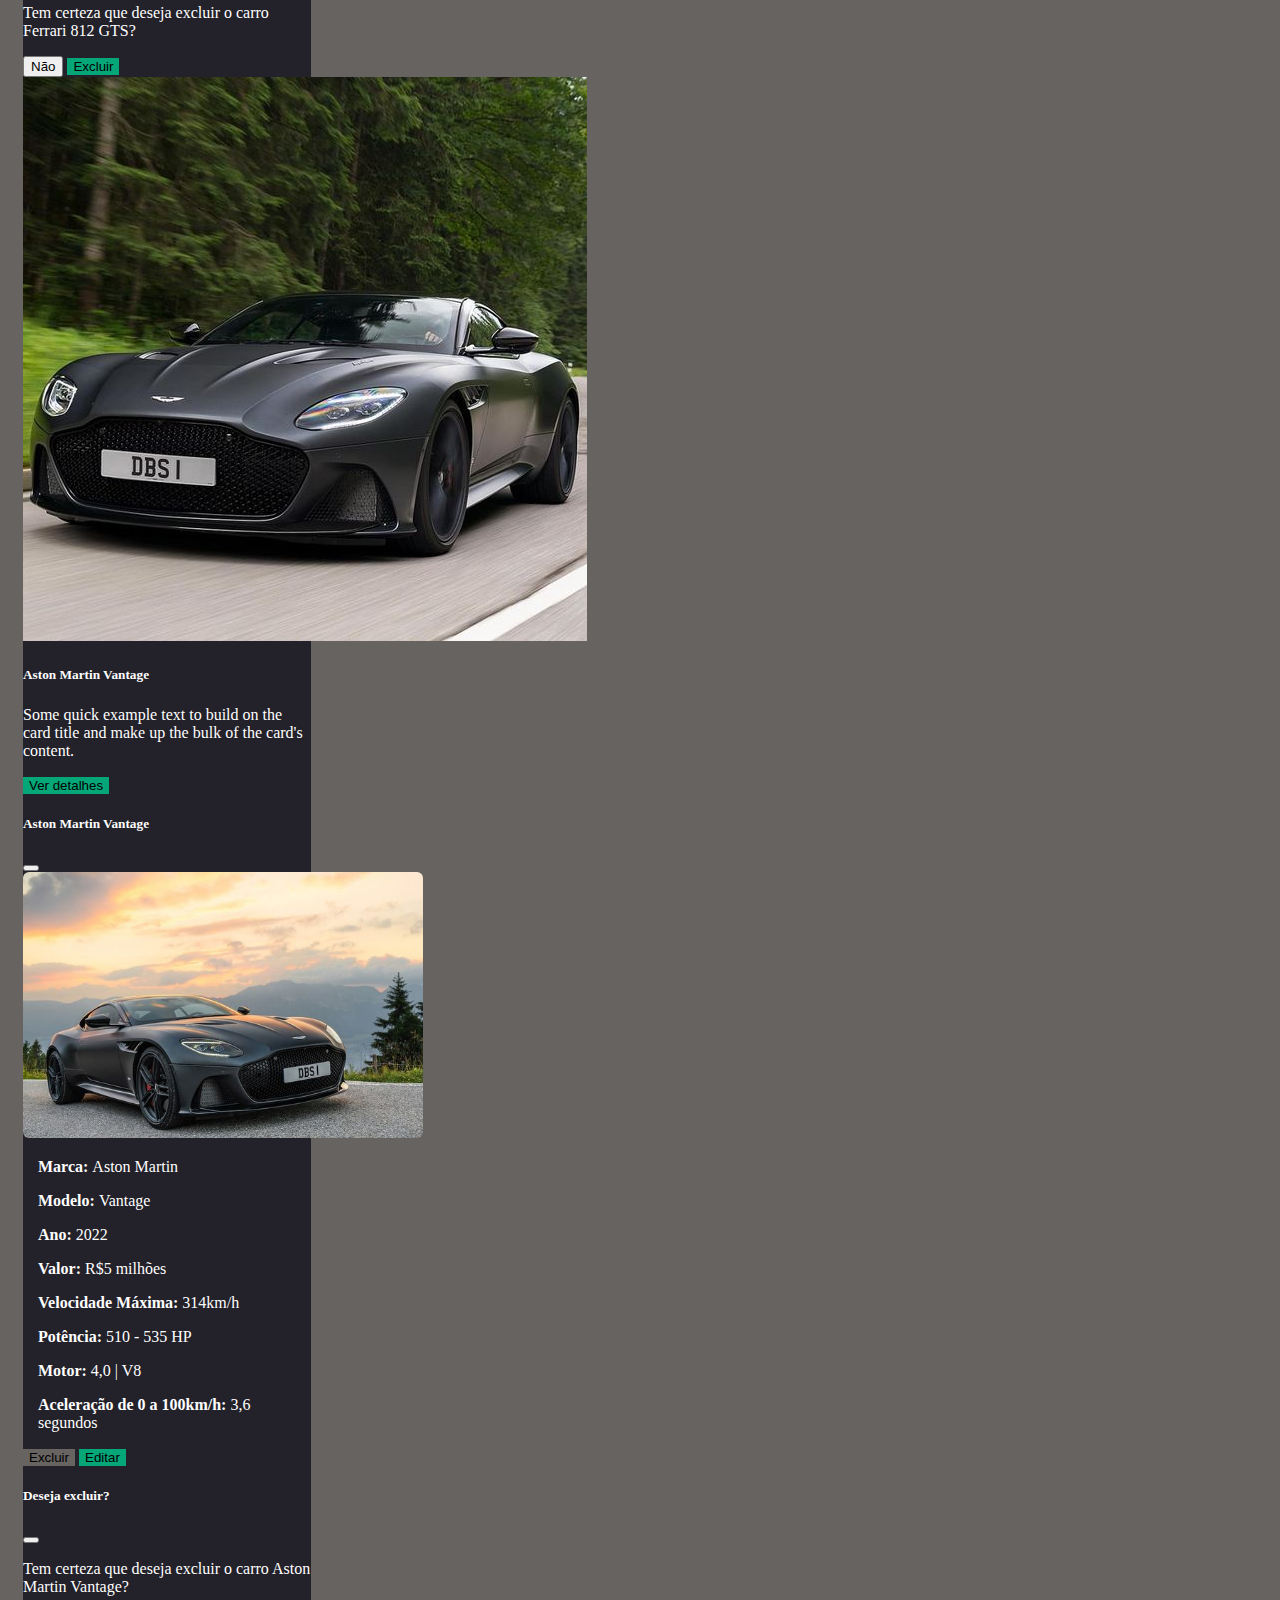
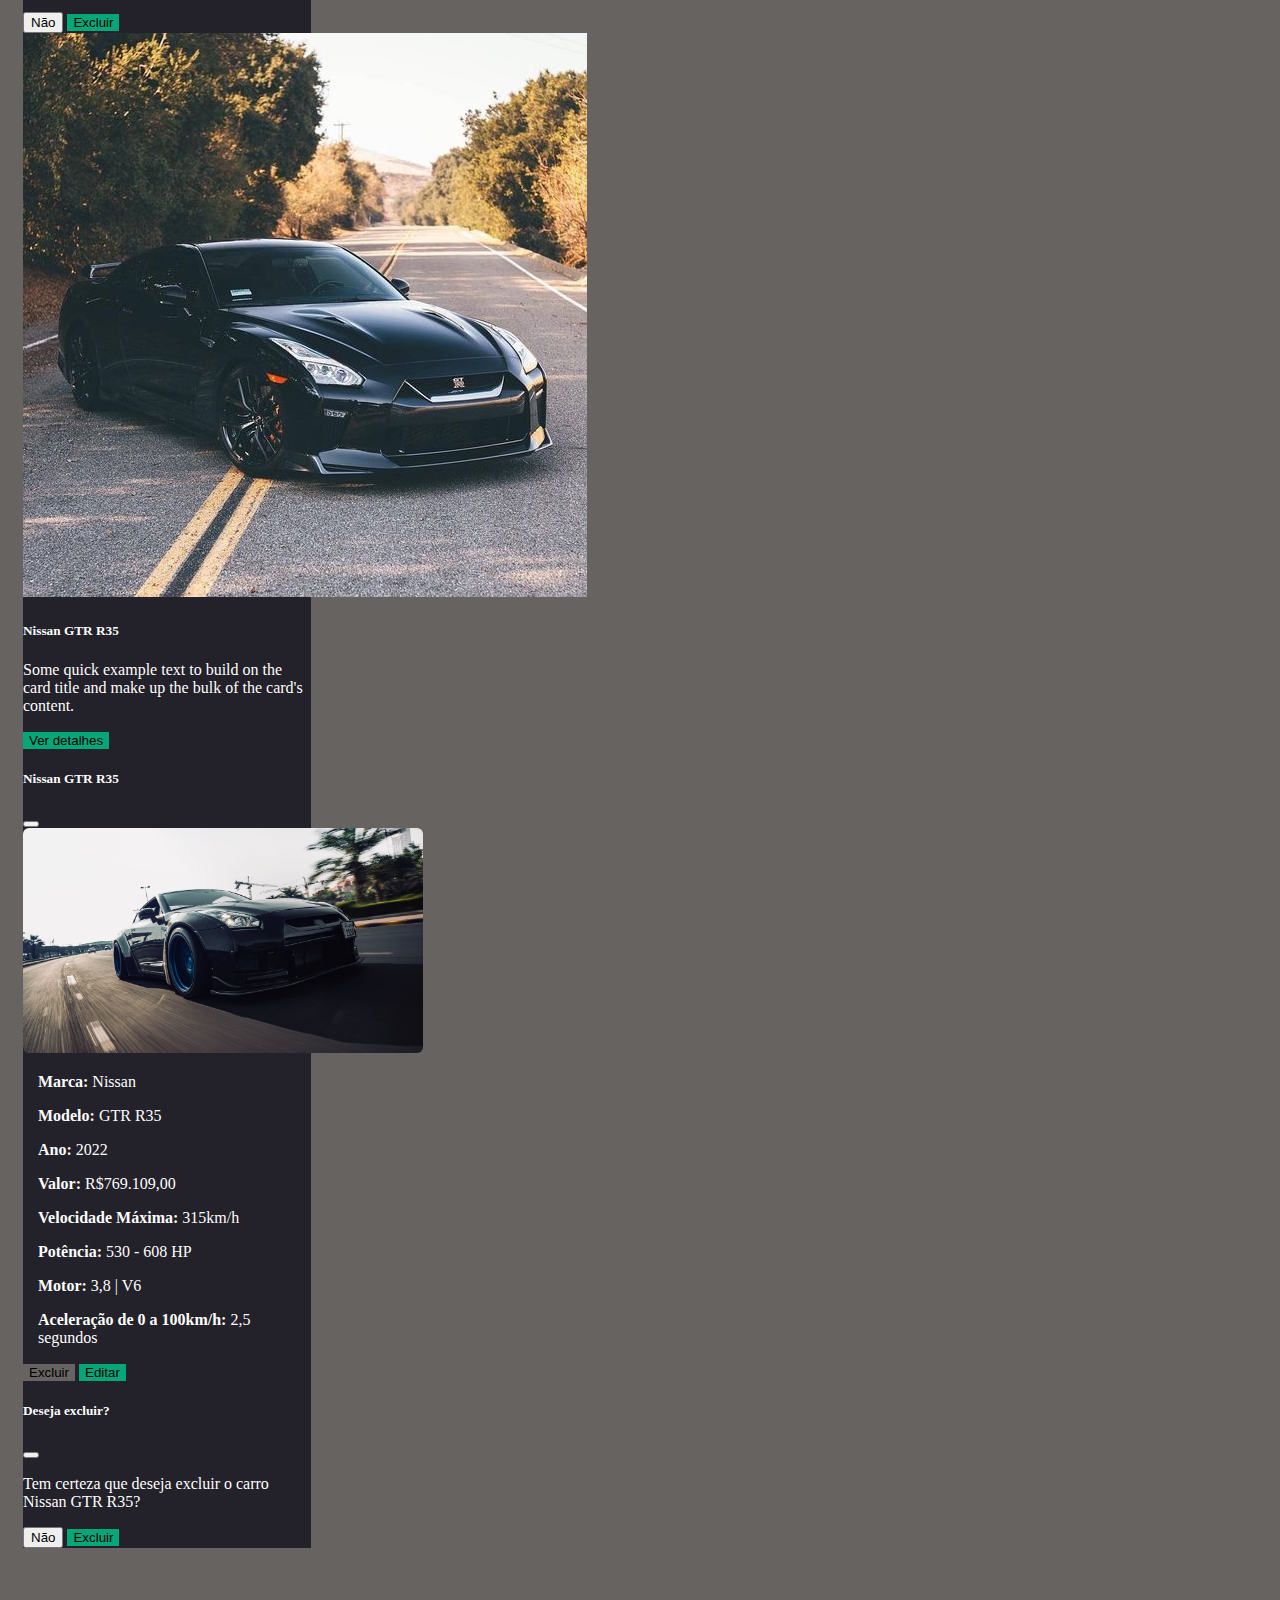
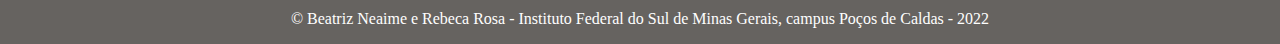
==== commit 58d1d56c: "commit" ====
--- a/allCars.html
+++ b/allCars.html
@@ -13,20 +13,29 @@
     <link rel="stylesheet" href="./css/carrossel.css">
     <link rel="stylesheet" href="./css/modal.css">
     <link rel="stylesheet" href="./css/cabecalho--responsivo.css">
+
+    <!-- Ícone -->
+    <link rel="apple-touch-icon" sizes="180x180" href="./img/icones/favicon_io/android-chrome-192x192.png">
+    <link rel="icon" type="image/png" sizes="32x32" href="./img//icones/favicon_io/favicon-32x32.png">
+    <link rel="icon" type="image/png" sizes="16x16" href="./img//icones/favicon_io/favicon-16x16.png">
+    <link rel="manifest" href="./img/icones/favicon_io/site.webmanifest">
 </head>
 
 <body>
     <header>
         <nav class="navbar navbar-expand-lg bg-light fixed-top">
             <div class="container-fluid">
-                <a class="navbar-brand" href="#">Navbar</a>
-                <button class="navbar-toggler" type="button" data-bs-toggle="collapse"
+                <a class="navbar-brand" href="home.html"><img src="./img/icones/icone-removebg-preview.png" alt=""
+                        class="icone"></a> <button class="navbar-toggler" type="button" data-bs-toggle="collapse"
                     data-bs-target="#navbarSupportedContent" aria-controls="navbarSupportedContent"
                     aria-expanded="false" aria-label="Toggle navigation">
                     <span class="navbar-toggler-icon"></span>
                 </button>
                 <div class="collapse navbar-collapse" id="navbarSupportedContent">
                     <ul class="navbar-nav me-auto mb-2 mb-lg-0">
+                        <li class="nav-item">
+                            <a class="nav-link" aria-current="page" href="./home.html">Página Inicial</a>
+                        </li>
                         <li class="nav-item">
                             <a class="nav-link link-active" aria-current="page" href="#">Nossos Carros</a>
                         </li>
@@ -79,7 +88,8 @@
             </button>
         </div>
         <div class="cards d-sm-flex d-md-flex-content-evenly justify-content-around">
-            <div class="card" style="width: 18rem;"> <!--Porsche-->
+            <div class="card" style="width: 18rem;">
+                <!--Porsche-->
                 <img src="./img/carro.jpg" class="card-img-top" alt="...">
                 <div class="card-body">
                     <h5 class="card-title">Porsche 911 GT3 RS</h5>
@@ -122,7 +132,8 @@
                                         data-bs-target=".excluirPorsche">
                                         Excluir
                                     </button>
-                                    <a href="./editar-carros.html"><button type="button" class="btn btn-primary">Editar</button></a>
+                                    <a href="./editar-carros.html"><button type="button"
+                                            class="btn btn-primary">Editar</button></a>
                                 </div>
                             </div>
                         </div>
@@ -152,7 +163,8 @@
                     </div>
                 </div>
             </div>
-            <div class="card" style="width: 18rem;"> <!--Mustang-->
+            <div class="card" style="width: 18rem;">
+                <!--Mustang-->
                 <img src="./img/carro2.jpg" class="card-img-top" alt="...">
                 <div class="card-body">
                     <h5 class="card-title">Ford Mustang Shelby</h5>
@@ -195,7 +207,8 @@
                                         data-bs-target=".excluirMustang">
                                         Excluir
                                     </button>
-                                    <a href="./editar-carros.html"><button type="button" class="btn btn-primary">Editar</button></a>
+                                    <a href="./editar-carros.html"><button type="button"
+                                            class="btn btn-primary">Editar</button></a>
                                 </div>
                             </div>
                         </div>
@@ -225,7 +238,8 @@
                 </div>
             </div>
             <!-- ---------------------------------------------------------------------------------------------------- -->
-            <div class="card" style="width: 18rem;"> <!--Audi-->
+            <div class="card" style="width: 18rem;">
+                <!--Audi-->
                 <img src="./img/carro3.jpg" class="card-img-top" alt="...">
                 <div class="card-body">
                     <h5 class="card-title">Audi R8 Coupe</h5>
@@ -268,7 +282,8 @@
                                         data-bs-target=".excluirAudi">
                                         Excluir
                                     </button>
-                                    <a href="./editar-carros.html"><button type="button" class="btn btn-primary">Editar</button></a>
+                                    <a href="./editar-carros.html"><button type="button"
+                                            class="btn btn-primary">Editar</button></a>
                                 </div>
                             </div>
                         </div>
@@ -295,7 +310,8 @@
                     </div>
                 </div>
             </div>
-            <div class="card" style="width: 18rem;"> <!--Performante-->
+            <div class="card" style="width: 18rem;">
+                <!--Performante-->
                 <img src="./img/carro4.jpg" class="card-img-top" alt="...">
                 <div class="card-body">
                     <h5 class="card-title">Lamborghini Huracán Performante</h5>
@@ -340,7 +356,8 @@
                                         data-bs-target=".excluirPerformante">
                                         Excluir
                                     </button>
-                                    <a href="./editar-carros.html"><button type="button" class="btn btn-primary">Editar</button></a>
+                                    <a href="./editar-carros.html"><button type="button"
+                                            class="btn btn-primary">Editar</button></a>
                                 </div>
                             </div>
                         </div>
@@ -369,7 +386,8 @@
             </div>
         </div>
         <div class="cards d-sm-flex d-md-flex-content-evenly justify-content-around">
-            <div class="card" style="width: 18rem;"> <!--Huracán-->
+            <div class="card" style="width: 18rem;">
+                <!--Huracán-->
                 <img src="./img/carro5.jpg" class="card-img-top" alt="...">
                 <div class="card-body">
                     <h5 class="card-title">Lamborghini Huracán</h5>
@@ -412,7 +430,8 @@
                                         data-bs-target=".excluirLambo">
                                         Excluir
                                     </button>
-                                    <a href="./editar-carros.html"><button type="button" class="btn btn-primary">Editar</button></a>
+                                    <a href="./editar-carros.html"><button type="button"
+                                            class="btn btn-primary">Editar</button></a>
                                 </div>
                             </div>
                         </div>
@@ -441,7 +460,8 @@
 
                 </div>
             </div>
-            <div class="card" style="width: 18rem;"> <!--Ferrari-->
+            <div class="card" style="width: 18rem;">
+                <!--Ferrari-->
                 <img src="./img/carro6.jpg" class="card-img-top" alt="...">
                 <div class="card-body">
                     <h5 class="card-title">Ferrari 812 GTS</h5>
@@ -484,7 +504,8 @@
                                         data-bs-target=".excluirFerrari">
                                         Excluir
                                     </button>
-                                    <a href="./editar-carros.html"><button type="button" class="btn btn-primary">Editar</button></a>
+                                    <a href="./editar-carros.html"><button type="button"
+                                            class="btn btn-primary">Editar</button></a>
                                 </div>
                             </div>
                         </div>
@@ -513,7 +534,8 @@
 
                 </div>
             </div>
-            <div class="card" style="width: 18rem;"> <!--aston-->
+            <div class="card" style="width: 18rem;">
+                <!--aston-->
                 <img src="./img/carro7.jpg" class="card-img-top" alt="...">
                 <div class="card-body">
                     <h5 class="card-title">Aston Martin Vantage</h5>
@@ -556,7 +578,8 @@
                                         data-bs-target=".excluirAston">
                                         Excluir
                                     </button>
-                                    <a href="./editar-carros.html"><button type="button" class="btn btn-primary">Editar</button></a>
+                                    <a href="./editar-carros.html"><button type="button"
+                                            class="btn btn-primary">Editar</button></a>
                                 </div>
                             </div>
                         </div>
@@ -585,7 +608,8 @@
 
                 </div>
             </div>
-            <div class="card" style="width: 18rem;"> <!--Nissan-->
+            <div class="card" style="width: 18rem;">
+                <!--Nissan-->
                 <img src="./img/carro8.jpg" class="card-img-top" alt="...">
                 <div class="card-body">
                     <h5 class="card-title">Nissan GTR R35</h5>
@@ -628,7 +652,8 @@
                                         data-bs-target=".excluirNissan">
                                         Excluir
                                     </button>
-                                    <a href="./editar-carros.html"><button type="button" class="btn btn-primary">Editar</button></a>
+                                    <a href="./editar-carros.html"><button type="button"
+                                            class="btn btn-primary">Editar</button></a>
                                 </div>
                             </div>
                         </div>
@@ -659,6 +684,10 @@
             </div>
         </div>
     </main>
+    <footer>
+        <p>&copy; Beatriz Neaime e Rebeca Rosa - Instituto Federal do Sul de Minas Gerais, campus Poços de Caldas - 2022
+        </p>
+    </footer>
 
     <script src="https://cdn.jsdelivr.net/npm/@popperjs/core@2.11.5/dist/umd/popper.min.js"
         integrity="sha384-Xe+8cL9oJa6tN/veChSP7q+mnSPaj5Bcu9mPX5F5xIGE0DVittaqT5lorf0EI7Vk"
--- a/css/cabecalho.css
+++ b/css/cabecalho.css
@@ -14,7 +14,7 @@
 }
 
 .icone{
-    height: 25px;
+    height: 50px;
     object-fit: cover;
 }
 
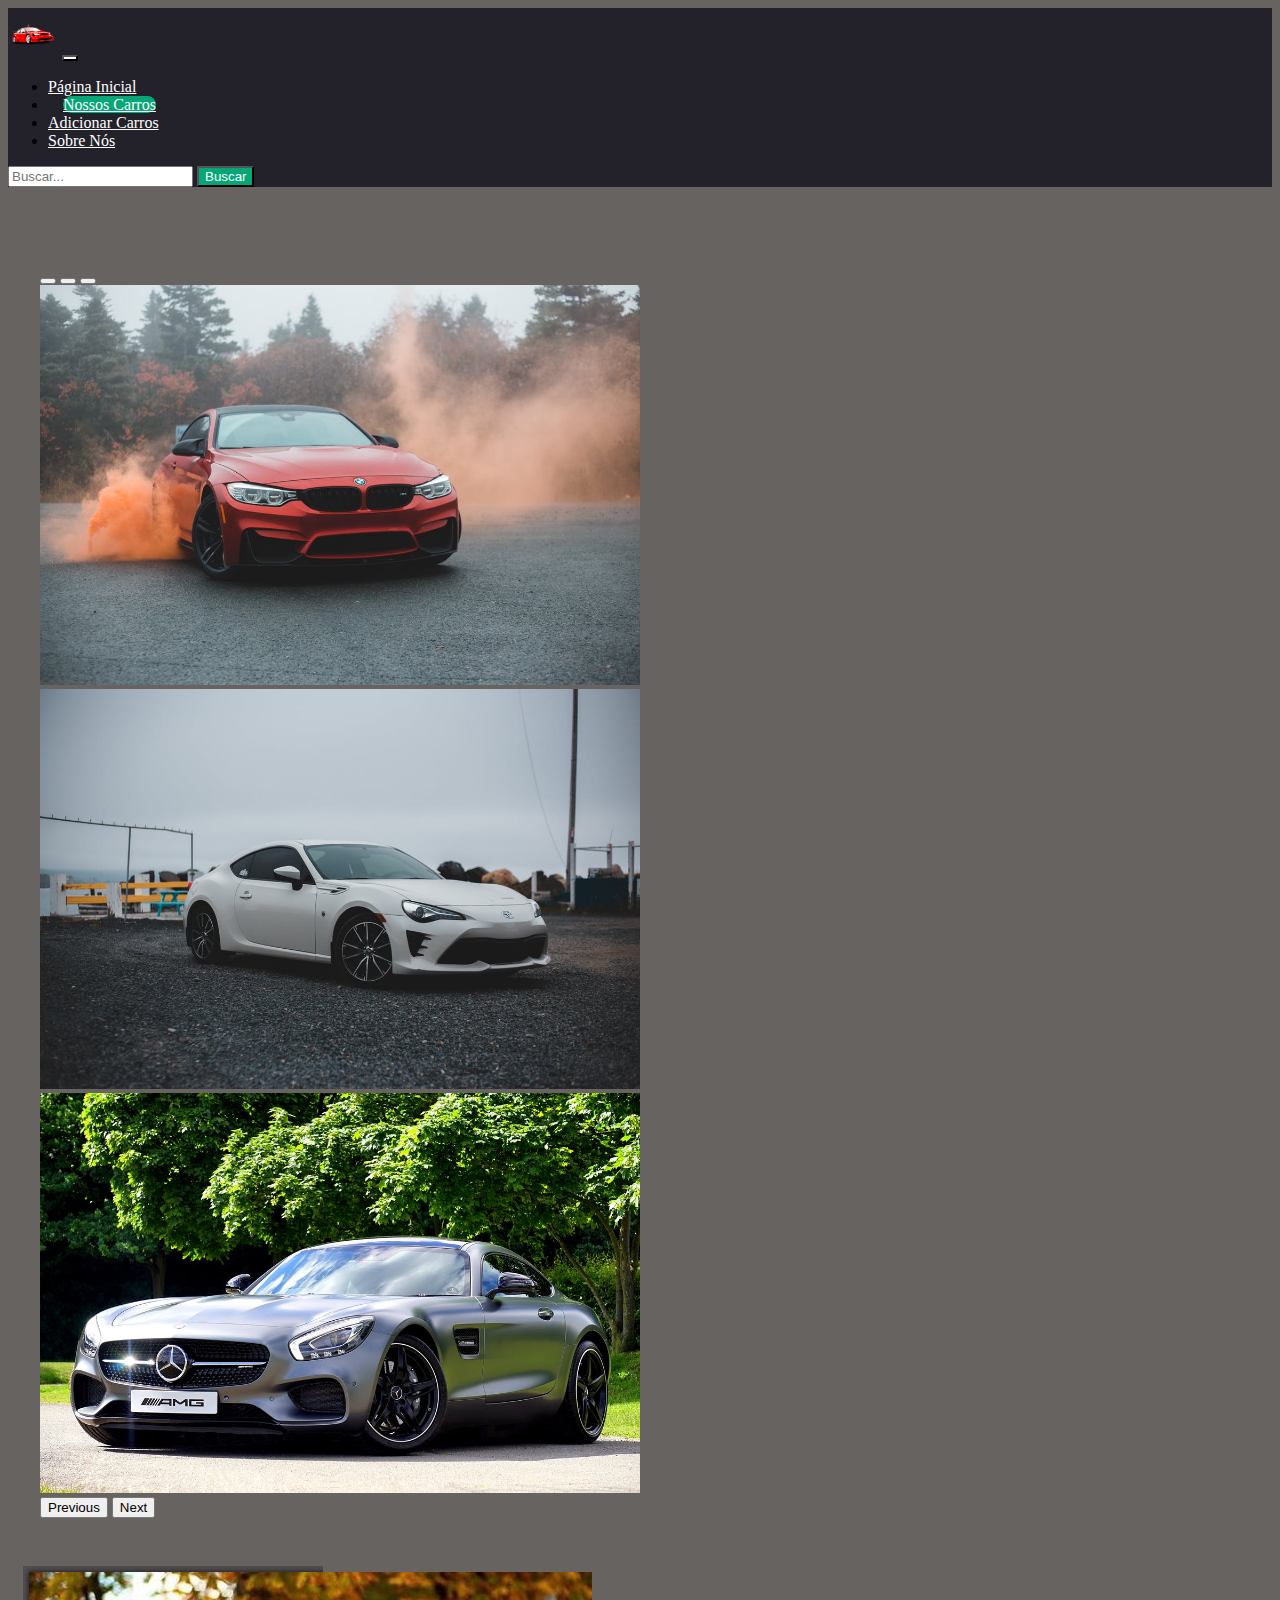
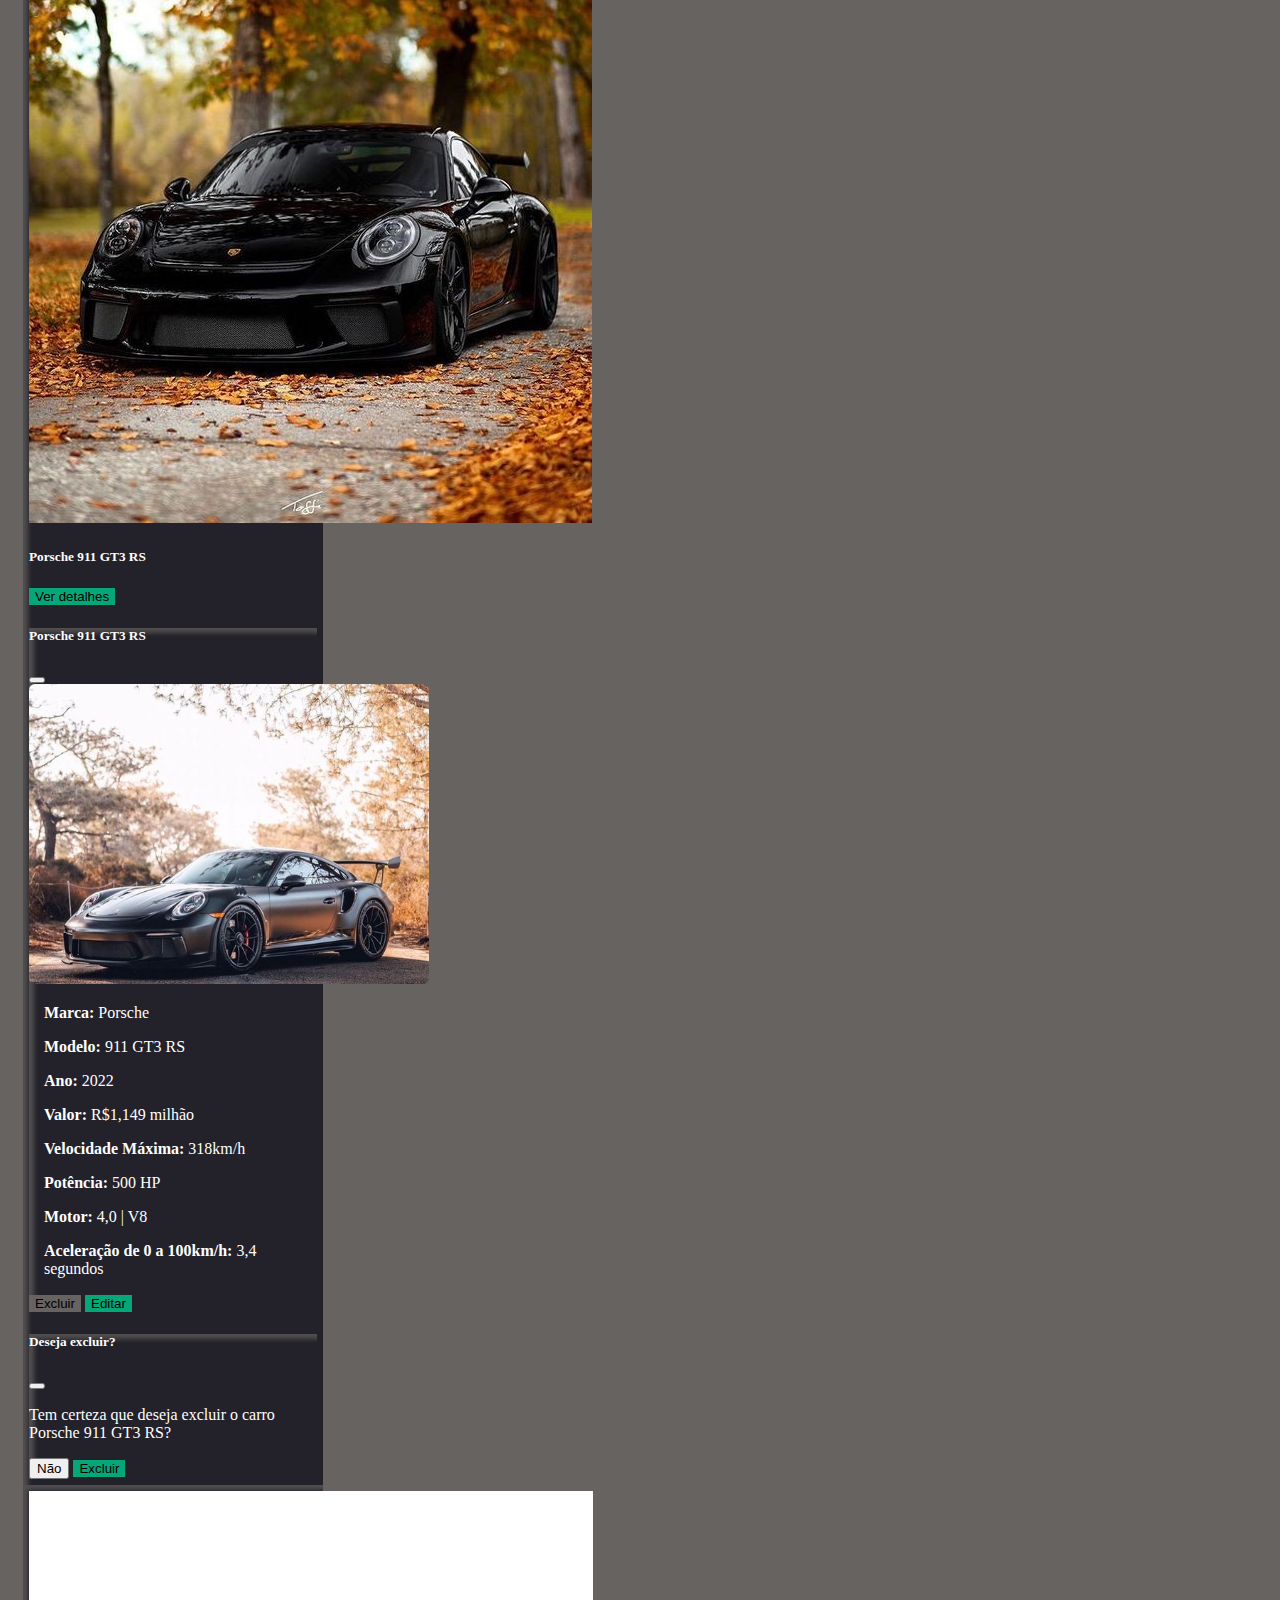
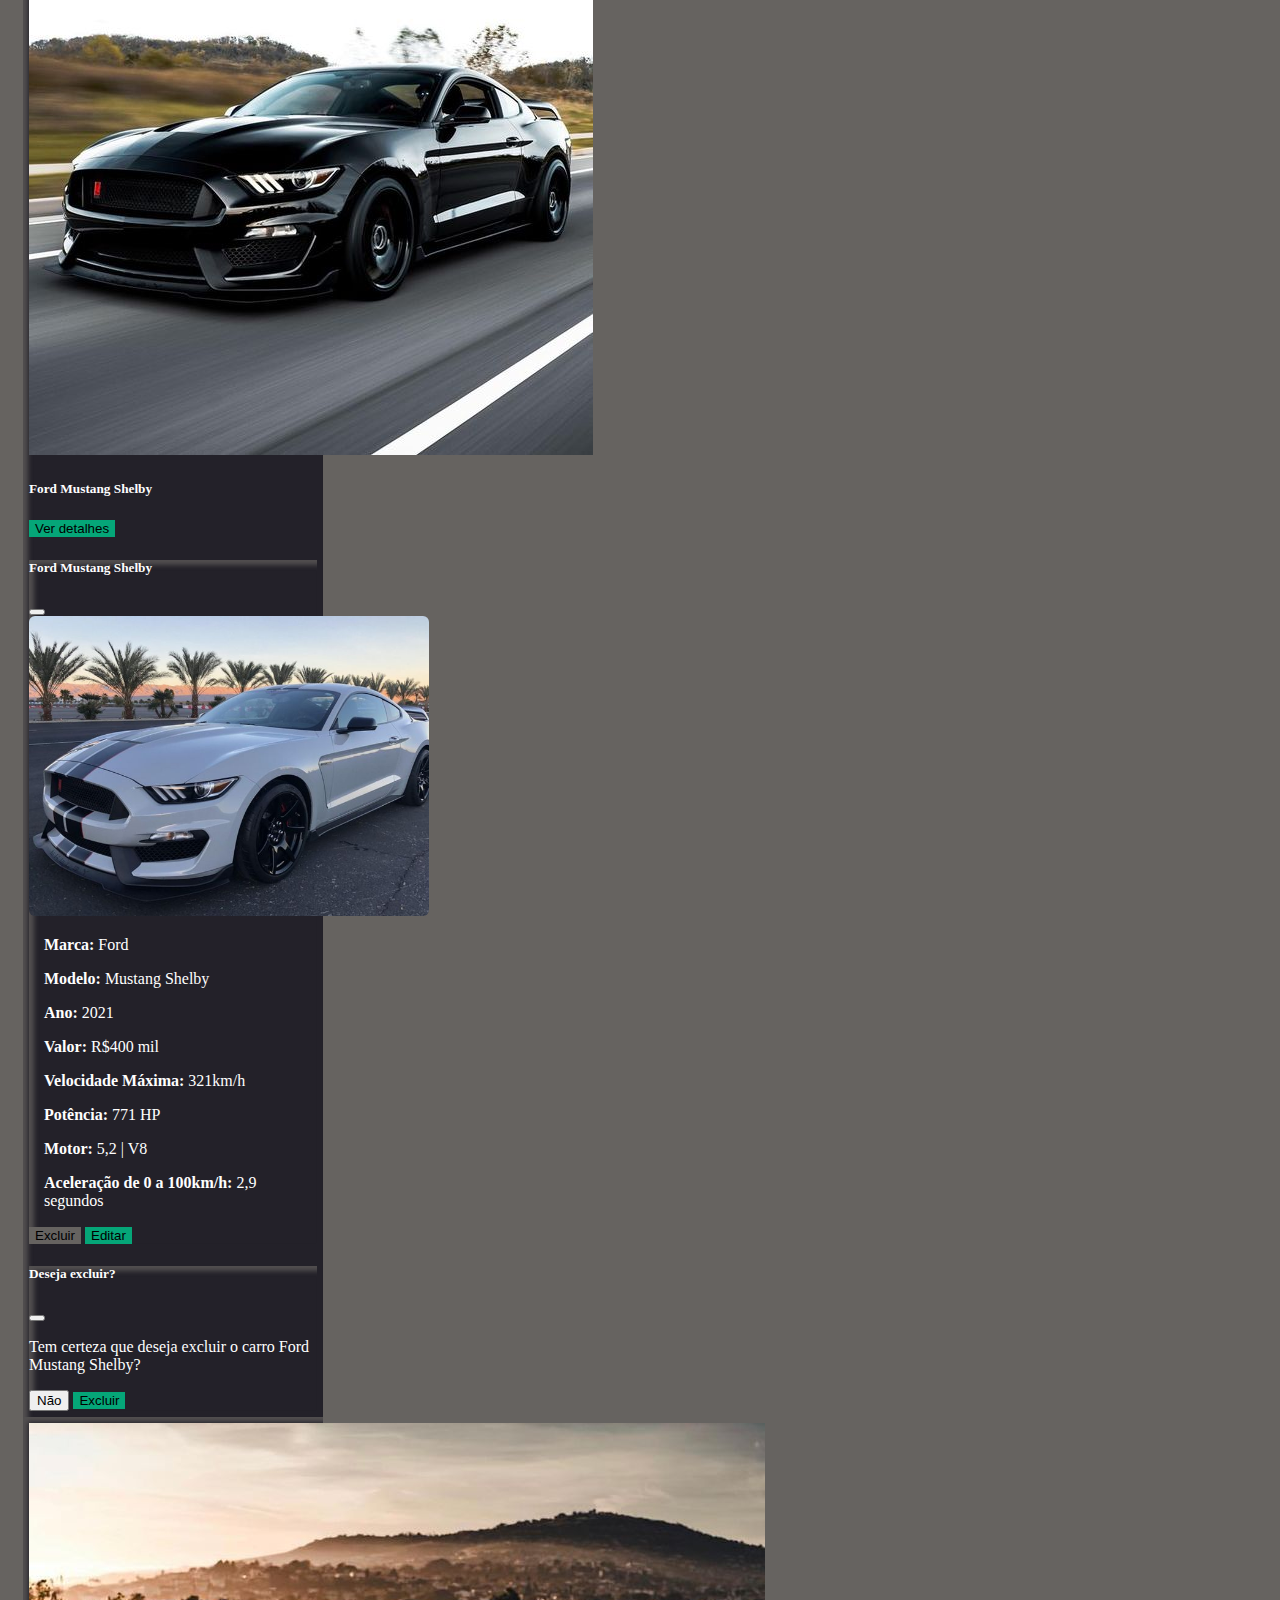
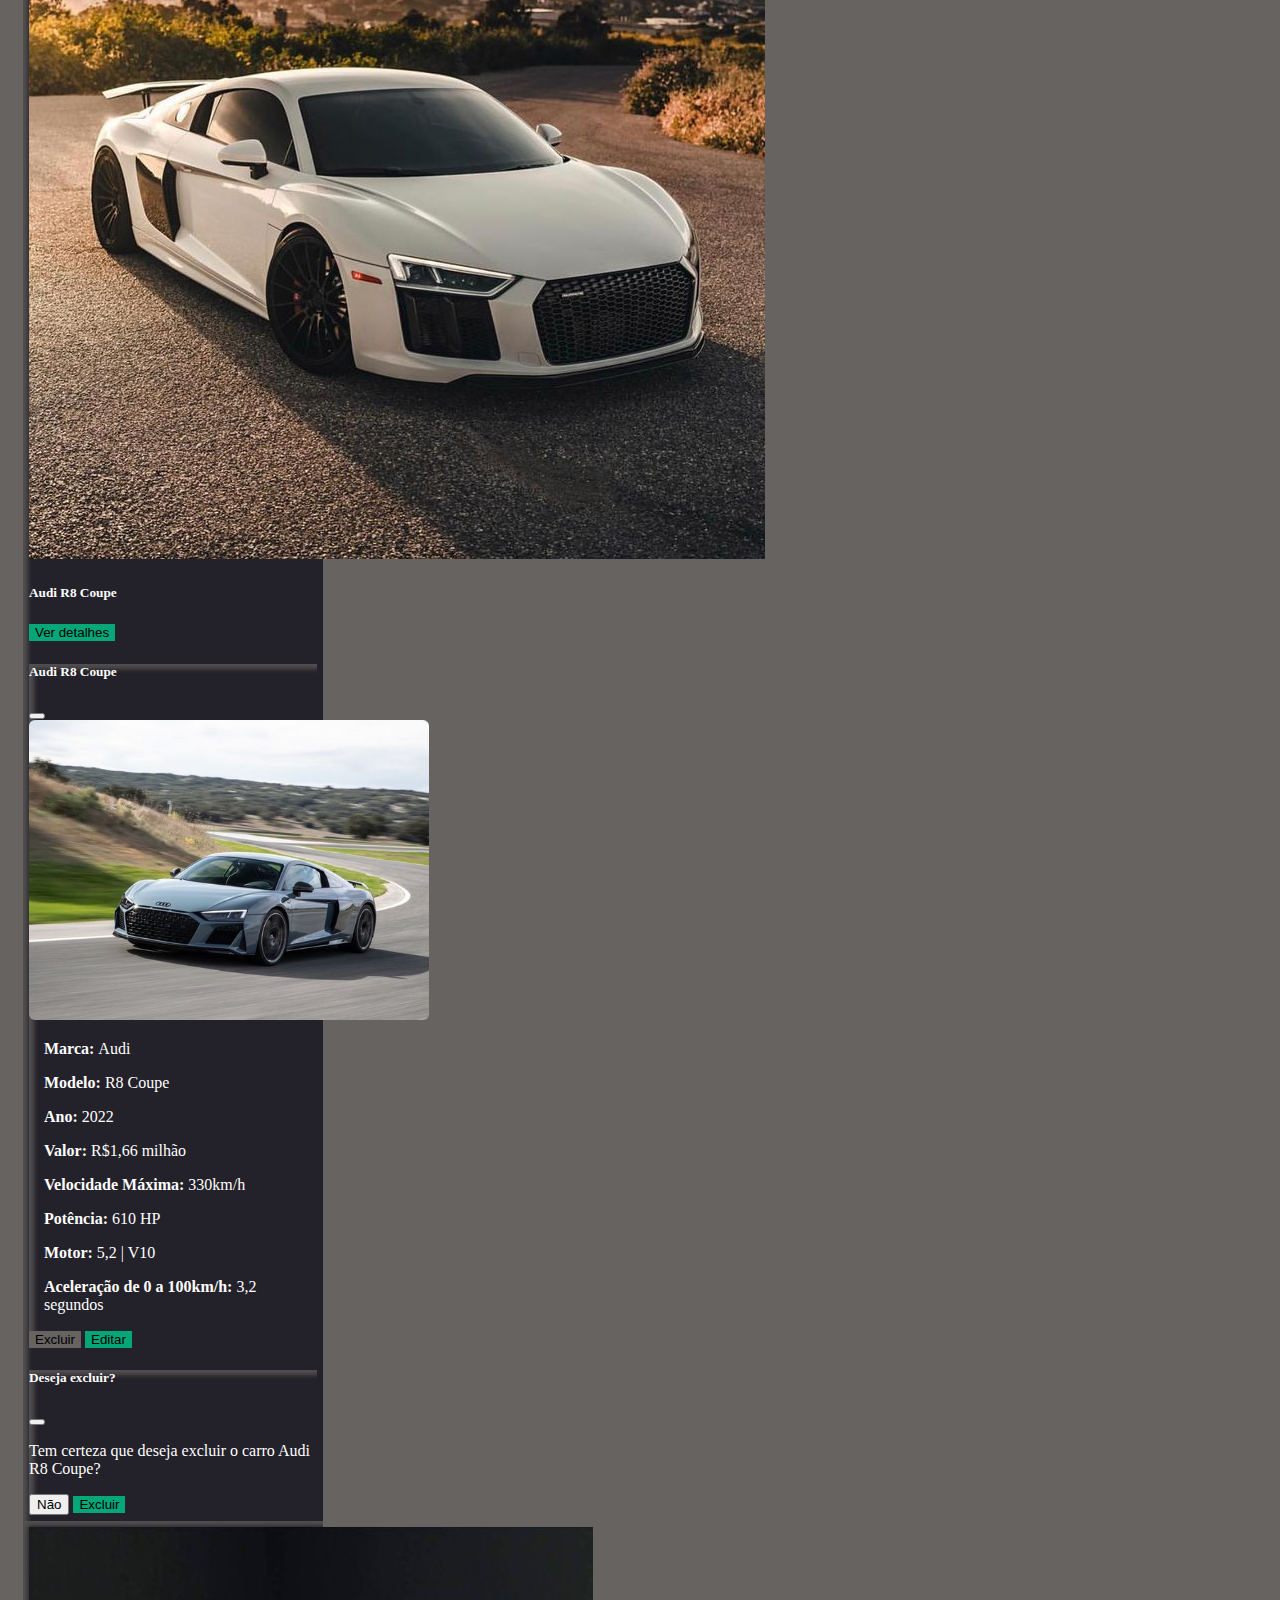
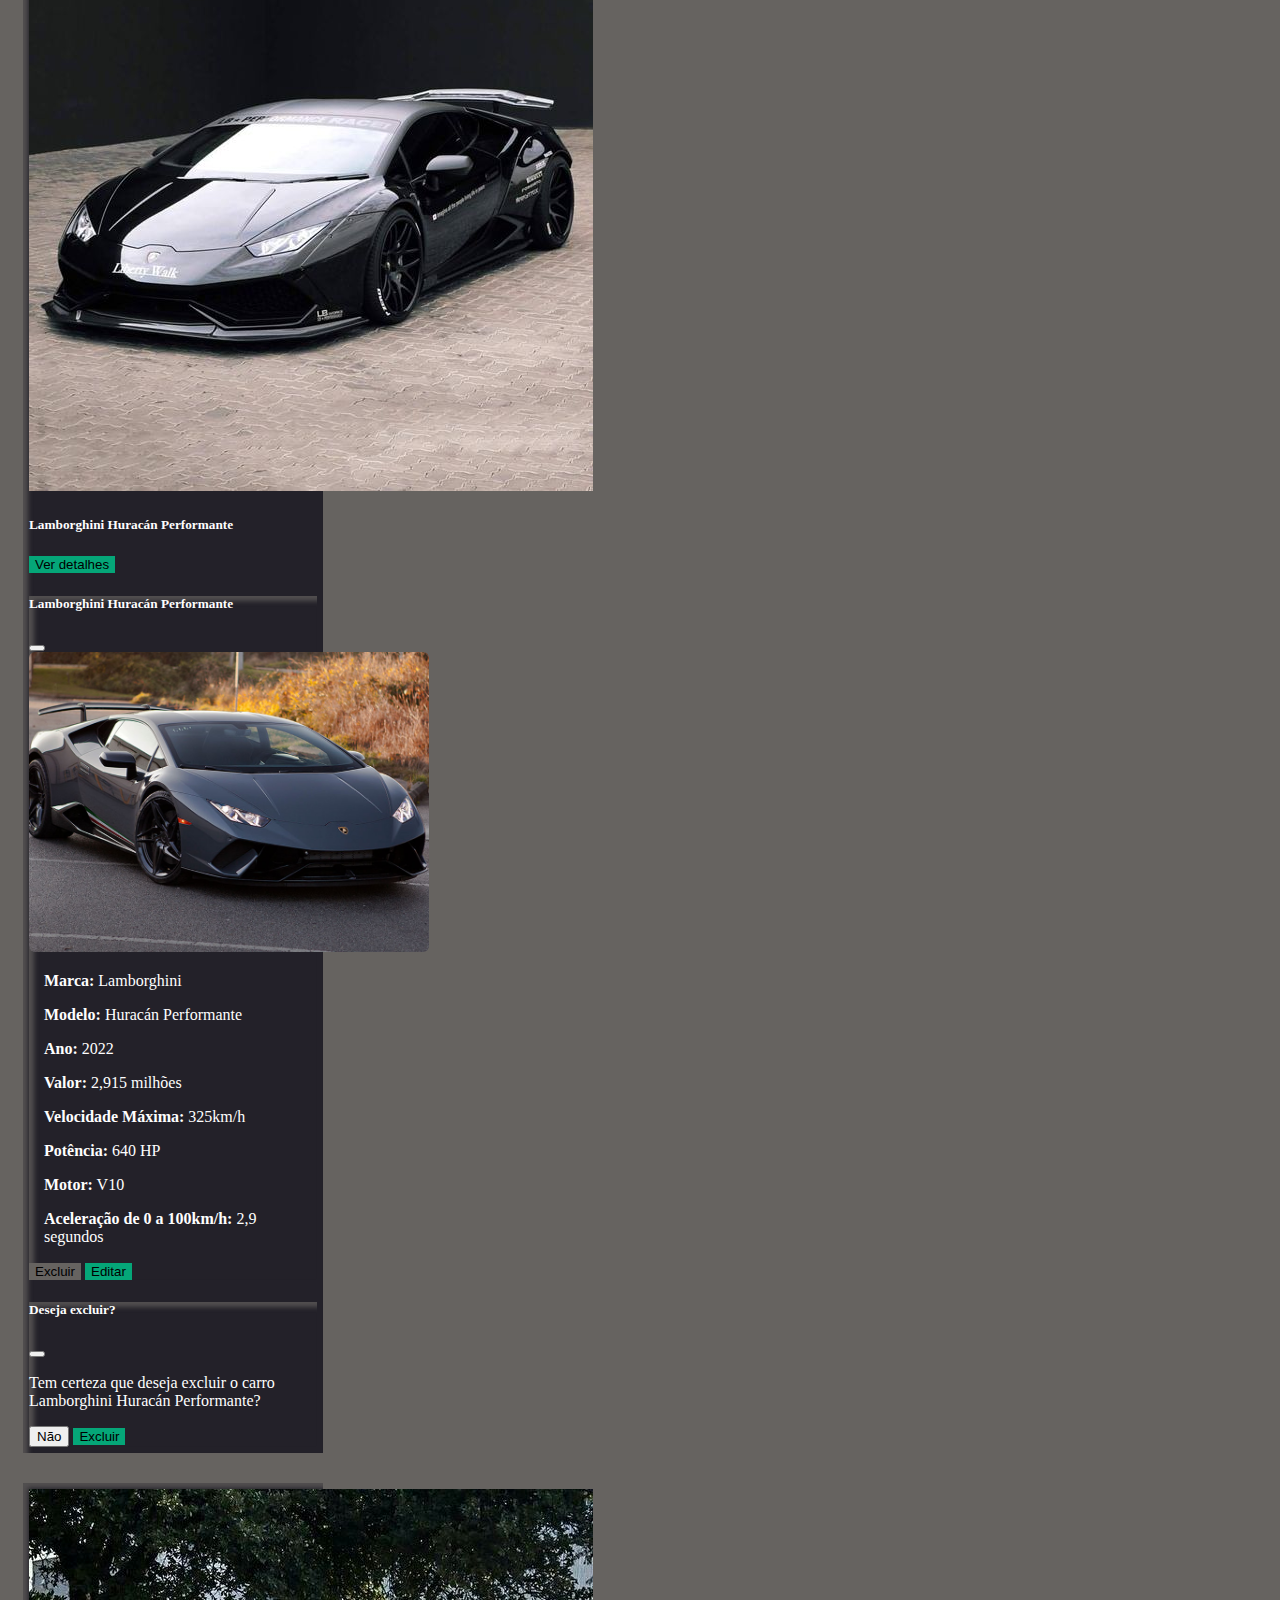
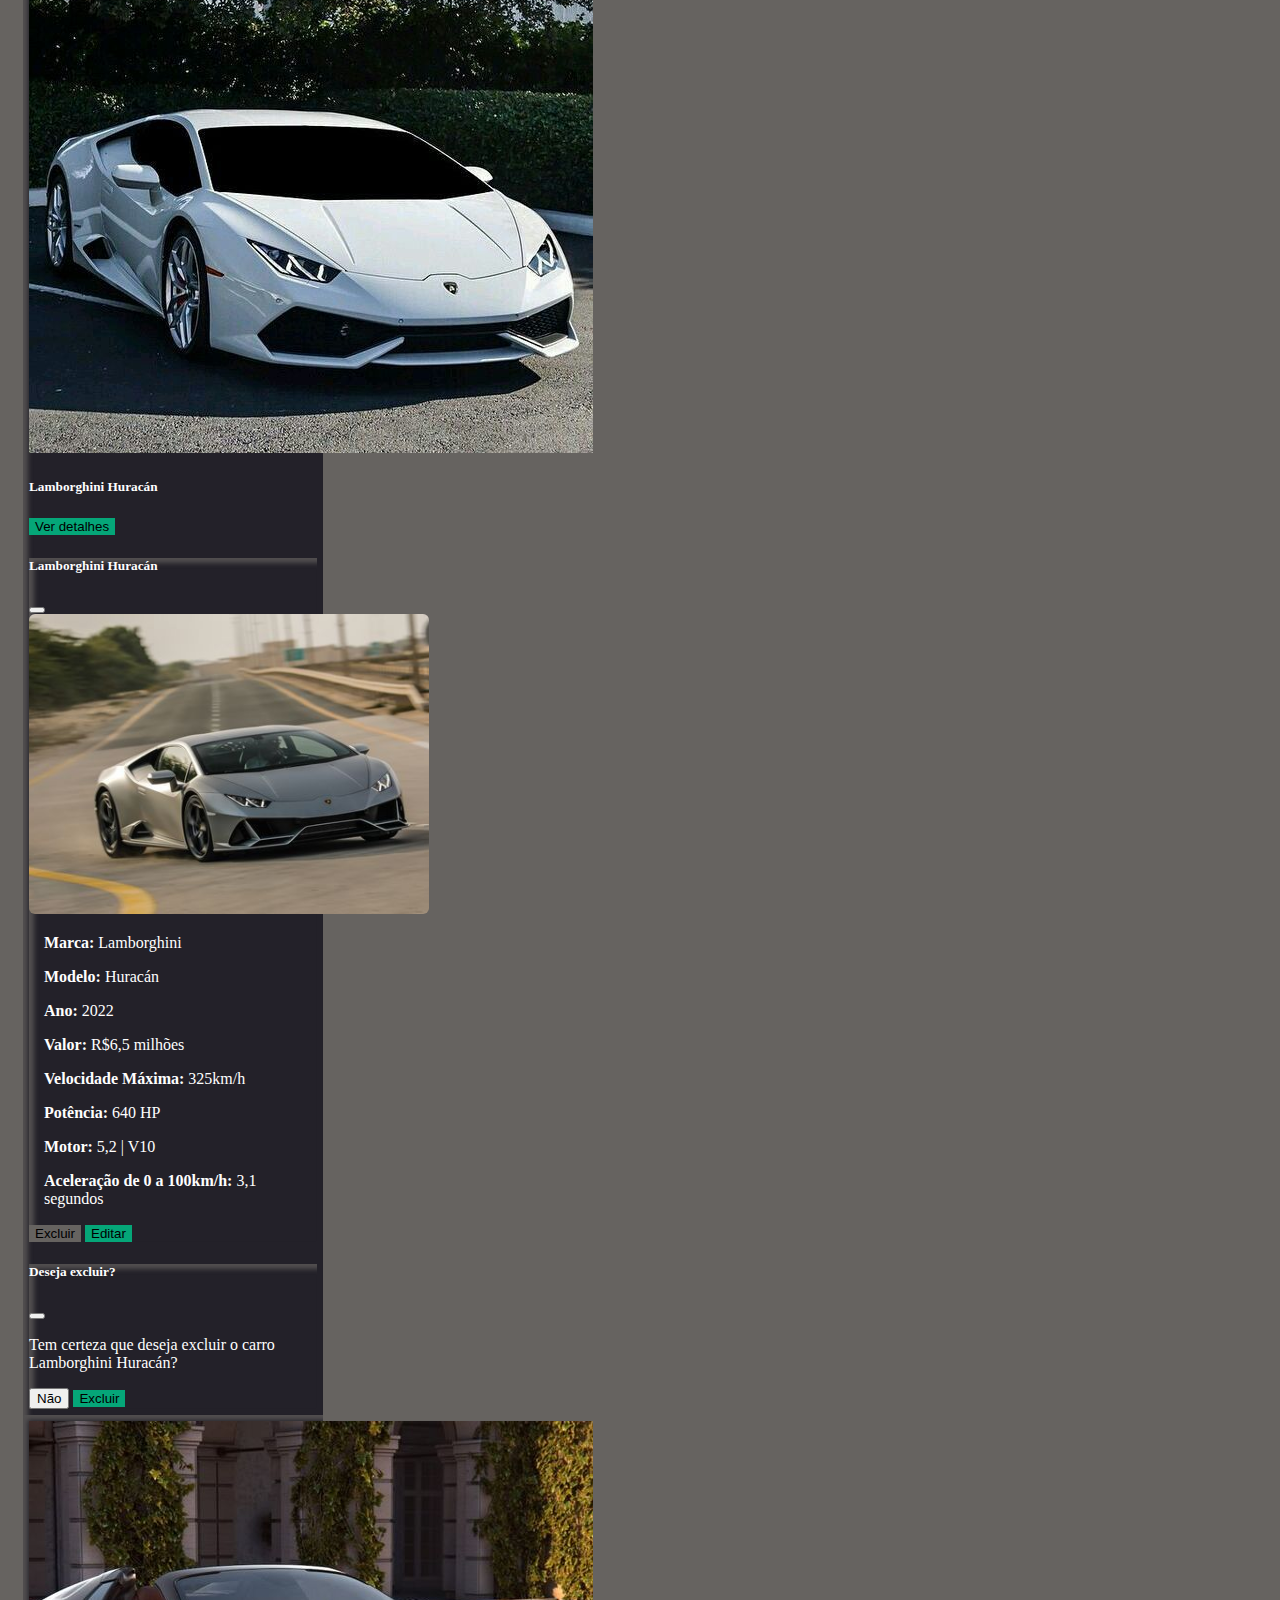
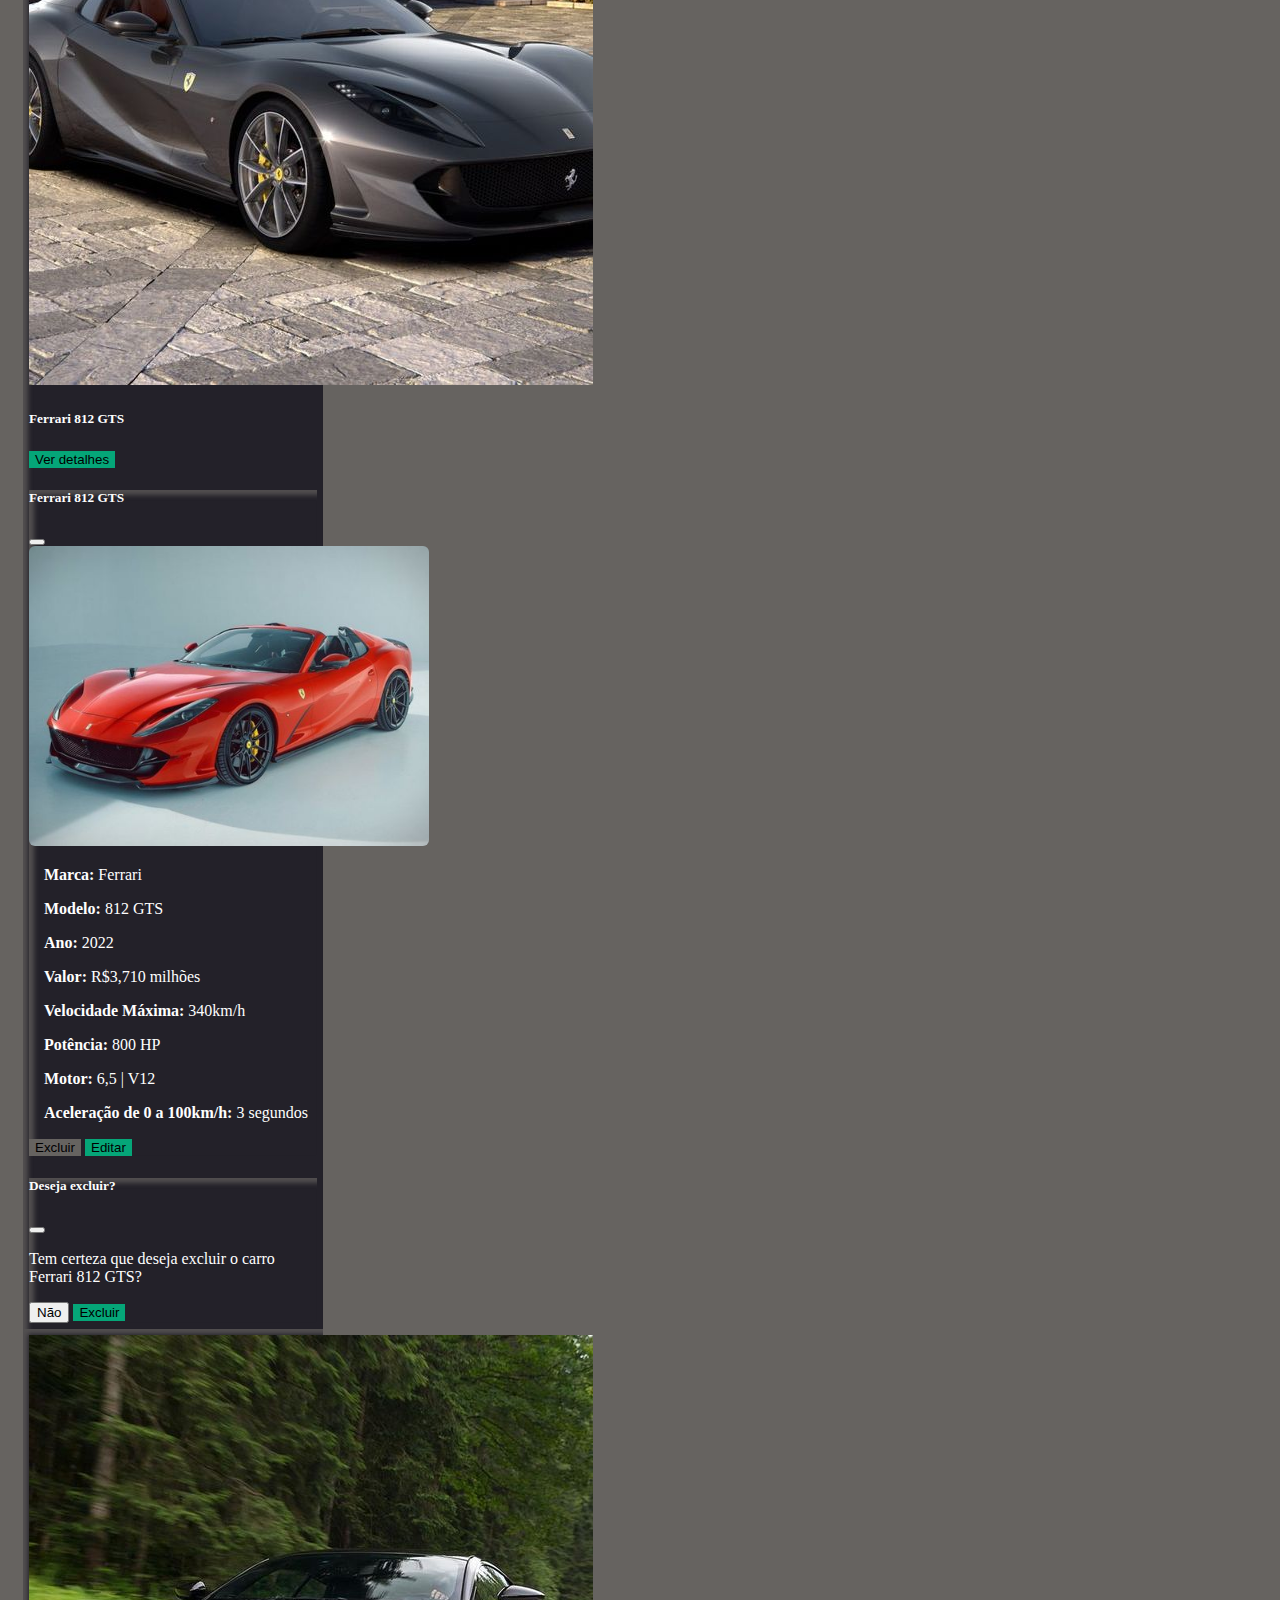
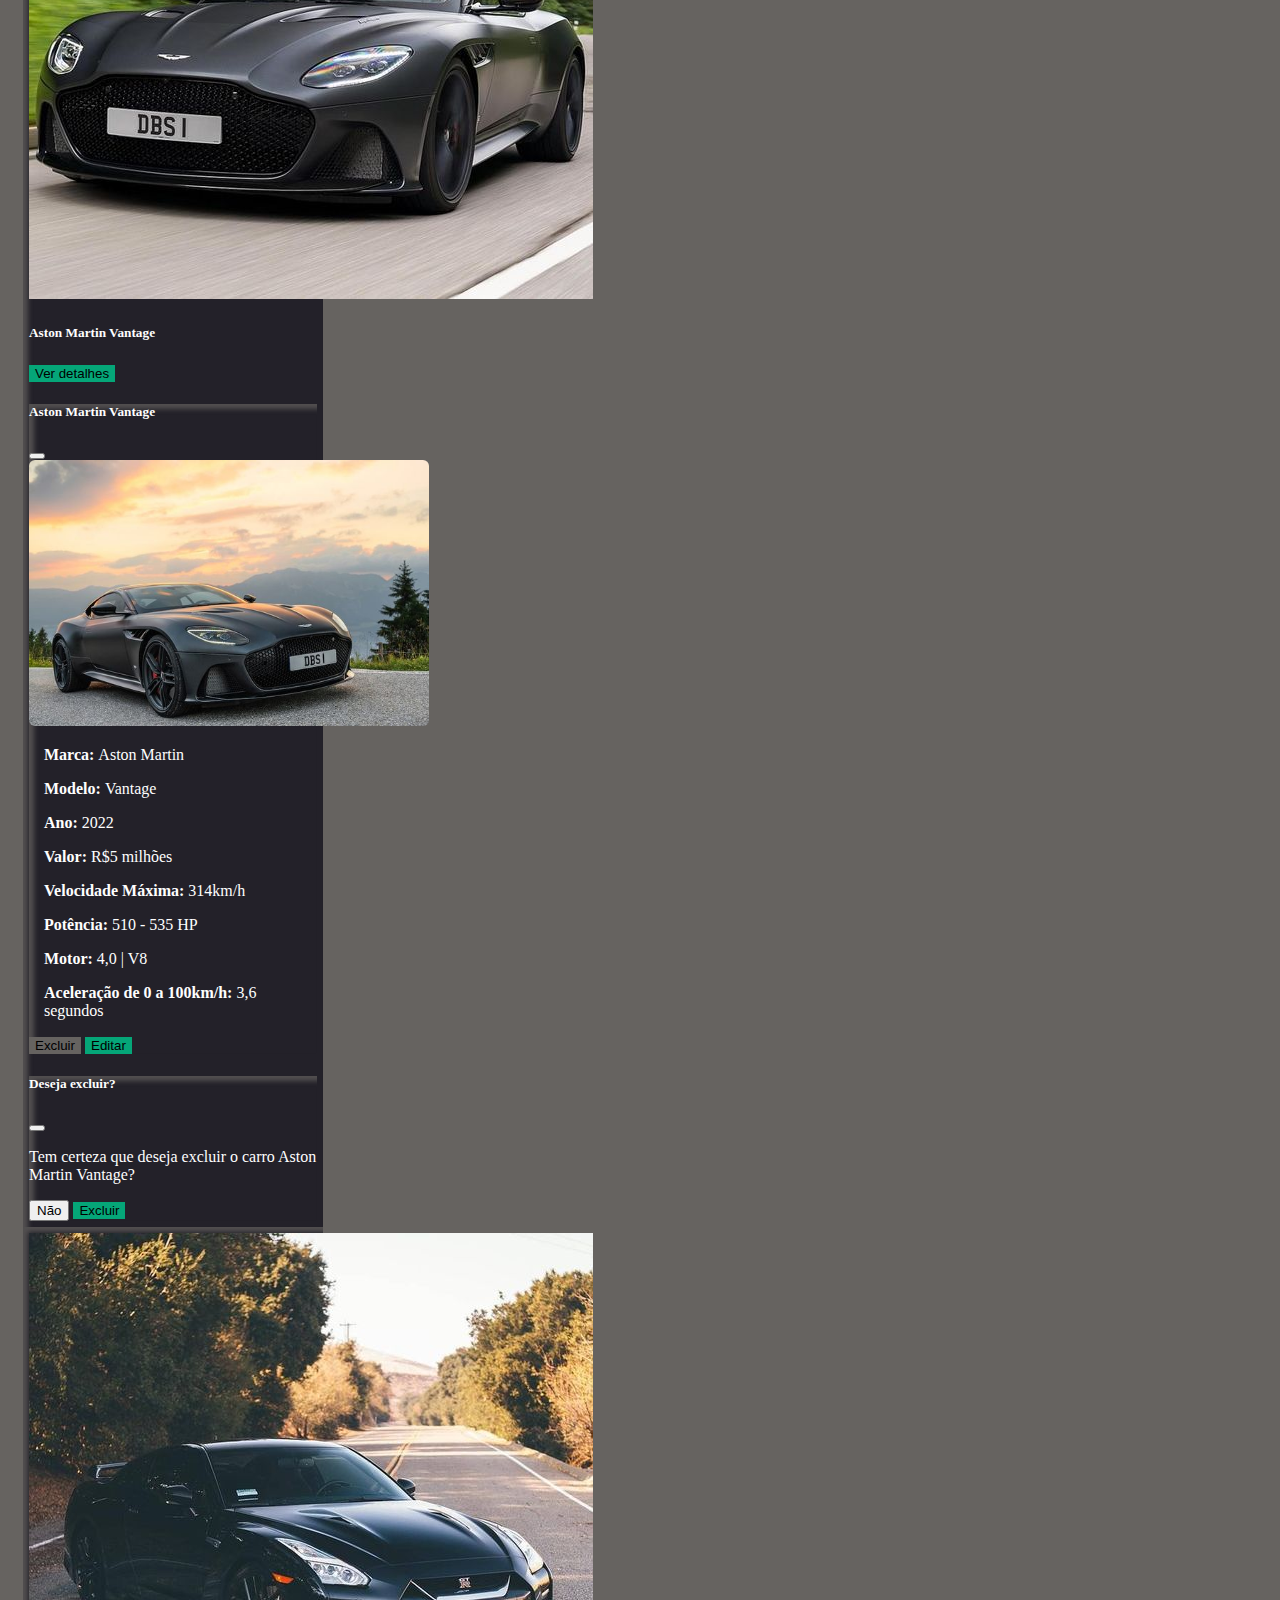
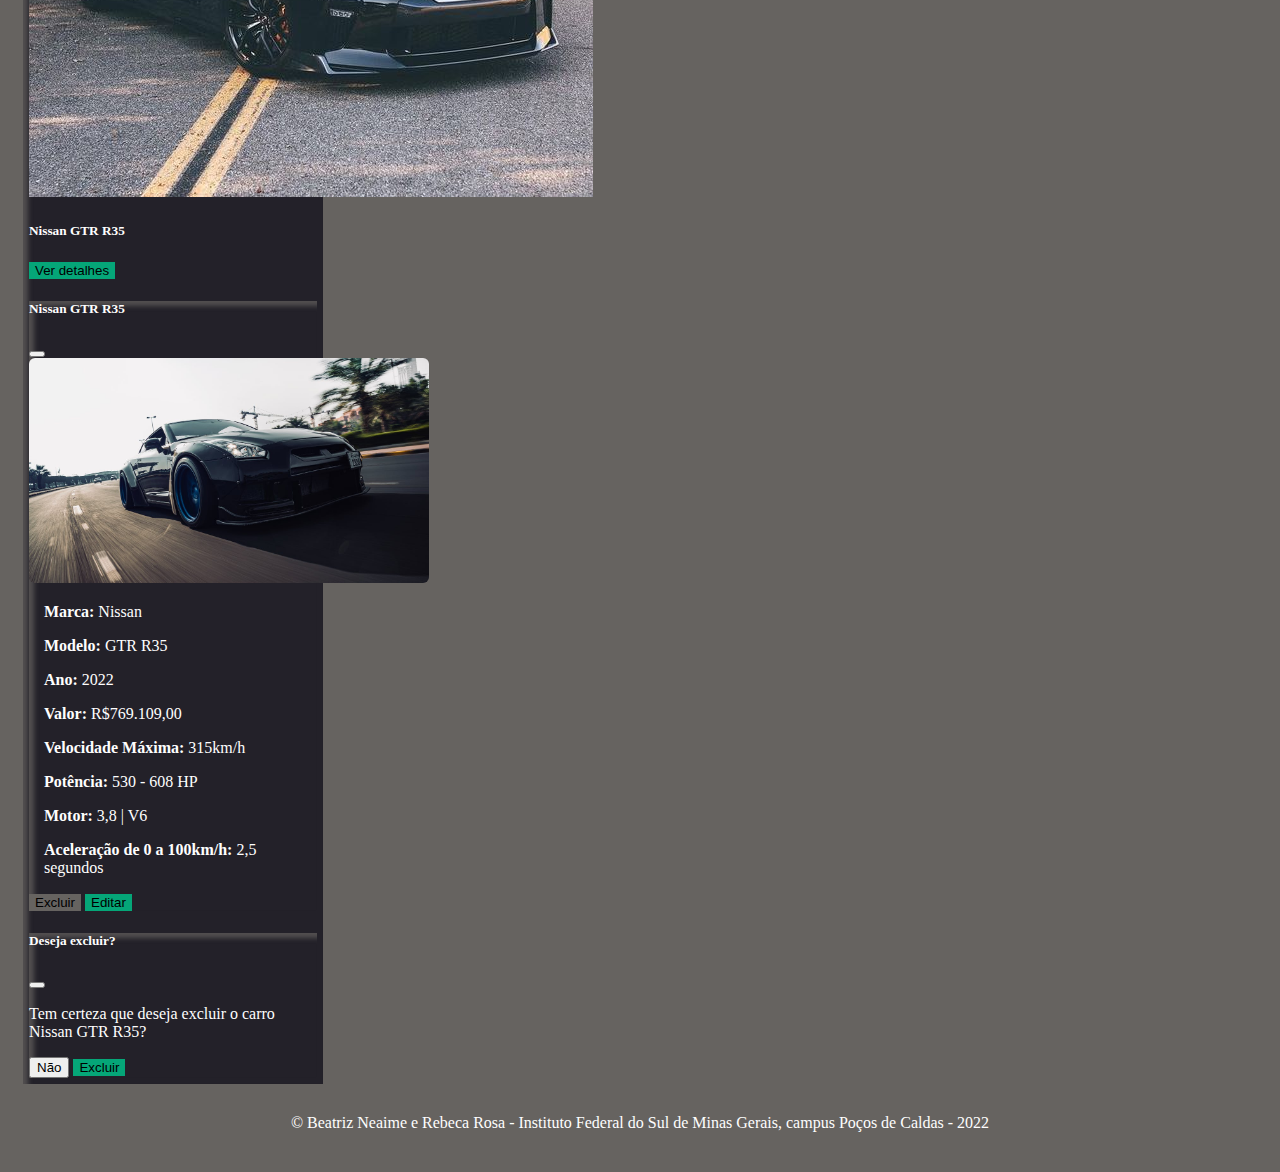
==== commit 19cfe876: "versão final" ====
--- a/allCars.html
+++ b/allCars.html
@@ -34,7 +34,7 @@
                 <div class="collapse navbar-collapse" id="navbarSupportedContent">
                     <ul class="navbar-nav me-auto mb-2 mb-lg-0">
                         <li class="nav-item">
-                            <a class="nav-link" aria-current="page" href="./home.html">Página Inicial</a>
+                            <a class="nav-link" aria-current="page" href="./index.html">Página Inicial</a>
                         </li>
                         <li class="nav-item">
                             <a class="nav-link link-active" aria-current="page" href="#">Nossos Carros</a>
@@ -93,8 +93,6 @@
                 <img src="./img/carro.jpg" class="card-img-top" alt="...">
                 <div class="card-body">
                     <h5 class="card-title">Porsche 911 GT3 RS</h5>
-                    <p class="card-text">Some quick example text to build on the card title and make up the bulk of the
-                        card's content.</p>
                     <!-- Button trigger modal -->
                     <button type="button" class="btn btn-primary" data-bs-toggle="modal" data-bs-target=".modalPorsche">
                         Ver detalhes
@@ -168,8 +166,6 @@
                 <img src="./img/carro2.jpg" class="card-img-top" alt="...">
                 <div class="card-body">
                     <h5 class="card-title">Ford Mustang Shelby</h5>
-                    <p class="card-text">Some quick example text to build on the card title and make up the bulk of the
-                        card's content.</p>
                     <!-- Button trigger modal -->
                     <button type="button" class="btn btn-primary" data-bs-toggle="modal" data-bs-target=".modalMustang">
                         Ver detalhes
@@ -243,8 +239,6 @@
                 <img src="./img/carro3.jpg" class="card-img-top" alt="...">
                 <div class="card-body">
                     <h5 class="card-title">Audi R8 Coupe</h5>
-                    <p class="card-text">Some quick example text to build on the card title and make up the bulk of the
-                        card's content.</p>
                     <!-- Button trigger modal -->
                     <button type="button" class="btn btn-primary" data-bs-toggle="modal" data-bs-target=".modalAudi">
                         Ver detalhes
@@ -315,8 +309,6 @@
                 <img src="./img/carro4.jpg" class="card-img-top" alt="...">
                 <div class="card-body">
                     <h5 class="card-title">Lamborghini Huracán Performante</h5>
-                    <p class="card-text">Some quick example text to build on the card title and make up the bulk of the
-                        card's content.</p>
                     <!-- Button trigger modal -->
                     <button type="button" class="btn btn-primary" data-bs-toggle="modal"
                         data-bs-target=".modallPerformante">
@@ -391,8 +383,6 @@
                 <img src="./img/carro5.jpg" class="card-img-top" alt="...">
                 <div class="card-body">
                     <h5 class="card-title">Lamborghini Huracán</h5>
-                    <p class="card-text">Some quick example text to build on the card title and make up the bulk of the
-                        card's content.</p>
                     <!-- Button trigger modal -->
                     <button type="button" class="btn btn-primary" data-bs-toggle="modal" data-bs-target=".modalLambo">
                         Ver detalhes
@@ -465,8 +455,6 @@
                 <img src="./img/carro6.jpg" class="card-img-top" alt="...">
                 <div class="card-body">
                     <h5 class="card-title">Ferrari 812 GTS</h5>
-                    <p class="card-text">Some quick example text to build on the card title and make up the bulk of the
-                        card's content.</p>
                     <!-- Button trigger modal -->
                     <button type="button" class="btn btn-primary" data-bs-toggle="modal" data-bs-target=".modalFerrari">
                         Ver detalhes
@@ -539,8 +527,6 @@
                 <img src="./img/carro7.jpg" class="card-img-top" alt="...">
                 <div class="card-body">
                     <h5 class="card-title">Aston Martin Vantage</h5>
-                    <p class="card-text">Some quick example text to build on the card title and make up the bulk of the
-                        card's content.</p>
                     <!-- Button trigger modal -->
                     <button type="button" class="btn btn-primary" data-bs-toggle="modal" data-bs-target=".modalAston">
                         Ver detalhes
@@ -613,8 +599,6 @@
                 <img src="./img/carro8.jpg" class="card-img-top" alt="...">
                 <div class="card-body">
                     <h5 class="card-title">Nissan GTR R35</h5>
-                    <p class="card-text">Some quick example text to build on the card title and make up the bulk of the
-                        card's content.</p>
                     <!-- Button trigger modal -->
                     <button type="button" class="btn btn-primary" data-bs-toggle="modal" data-bs-target=".modalNissan">
                         Ver detalhes
@@ -682,12 +666,17 @@
 
                 </div>
             </div>
+            
         </div>
+        <div class="footer">
+            <p>&copy; Beatriz Neaime e Rebeca Rosa - Instituto Federal do Sul de Minas Gerais, campus Poços de
+                Caldas -
+                2022
+            </p>
+        </div>
+
     </main>
-    <footer>
-        <p>&copy; Beatriz Neaime e Rebeca Rosa - Instituto Federal do Sul de Minas Gerais, campus Poços de Caldas - 2022
-        </p>
-    </footer>
+
 
     <script src="https://cdn.jsdelivr.net/npm/@popperjs/core@2.11.5/dist/umd/popper.min.js"
         integrity="sha384-Xe+8cL9oJa6tN/veChSP7q+mnSPaj5Bcu9mPX5F5xIGE0DVittaqT5lorf0EI7Vk"
--- a/css/cards.css
+++ b/css/cards.css
@@ -2,7 +2,9 @@
 
 .card{
     background-color: var(--cinza-escuro);
+    box-shadow: inset 5px 5px 5px rgba(102, 99, 96, 0.71);
     color: #fefefe;
+    padding: 6px;
 }
 
 .card .btn-primary{
--- a/css/modal.css
+++ b/css/modal.css
@@ -21,6 +21,7 @@
 
 .modal-content{
     background-color: var(--cinza-escuro);
+    box-shadow: inset 5px 5px 5px rgba(102, 99, 96, 0.71);
 }
 
 .texto{
